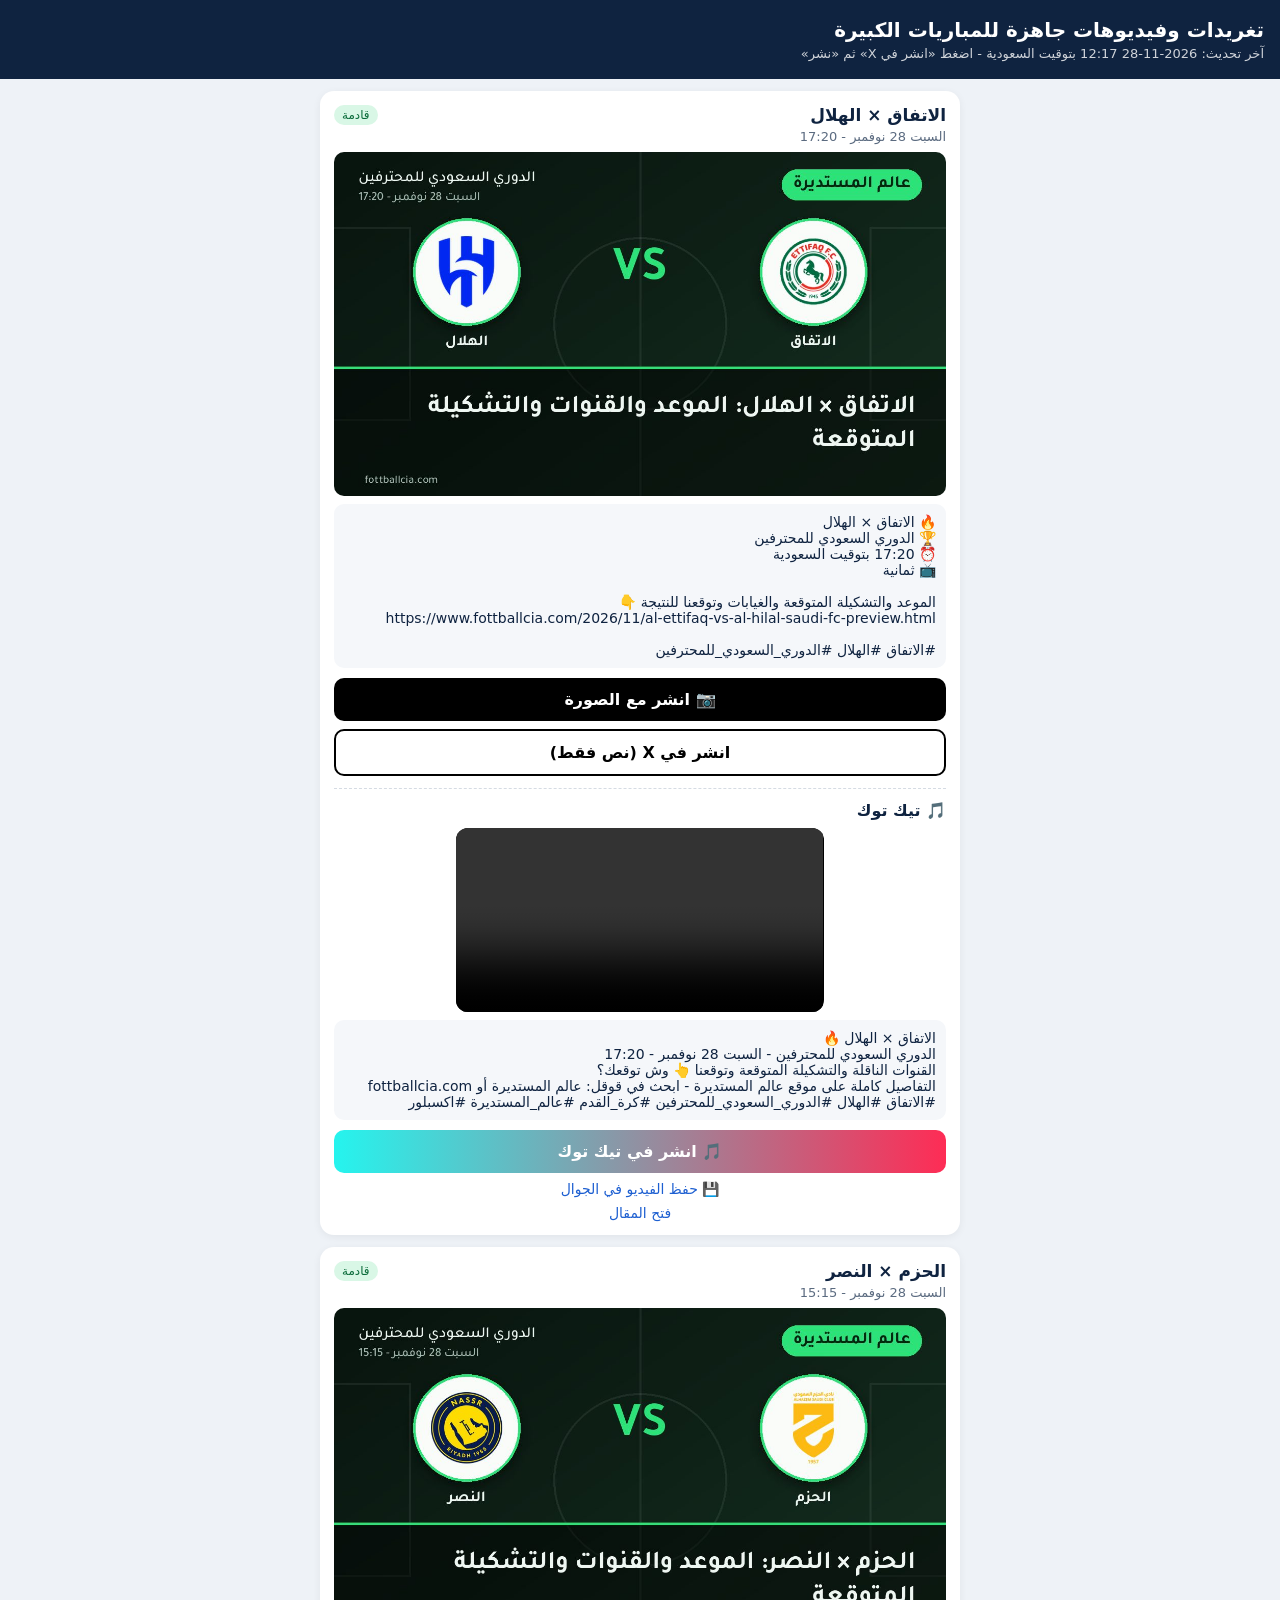
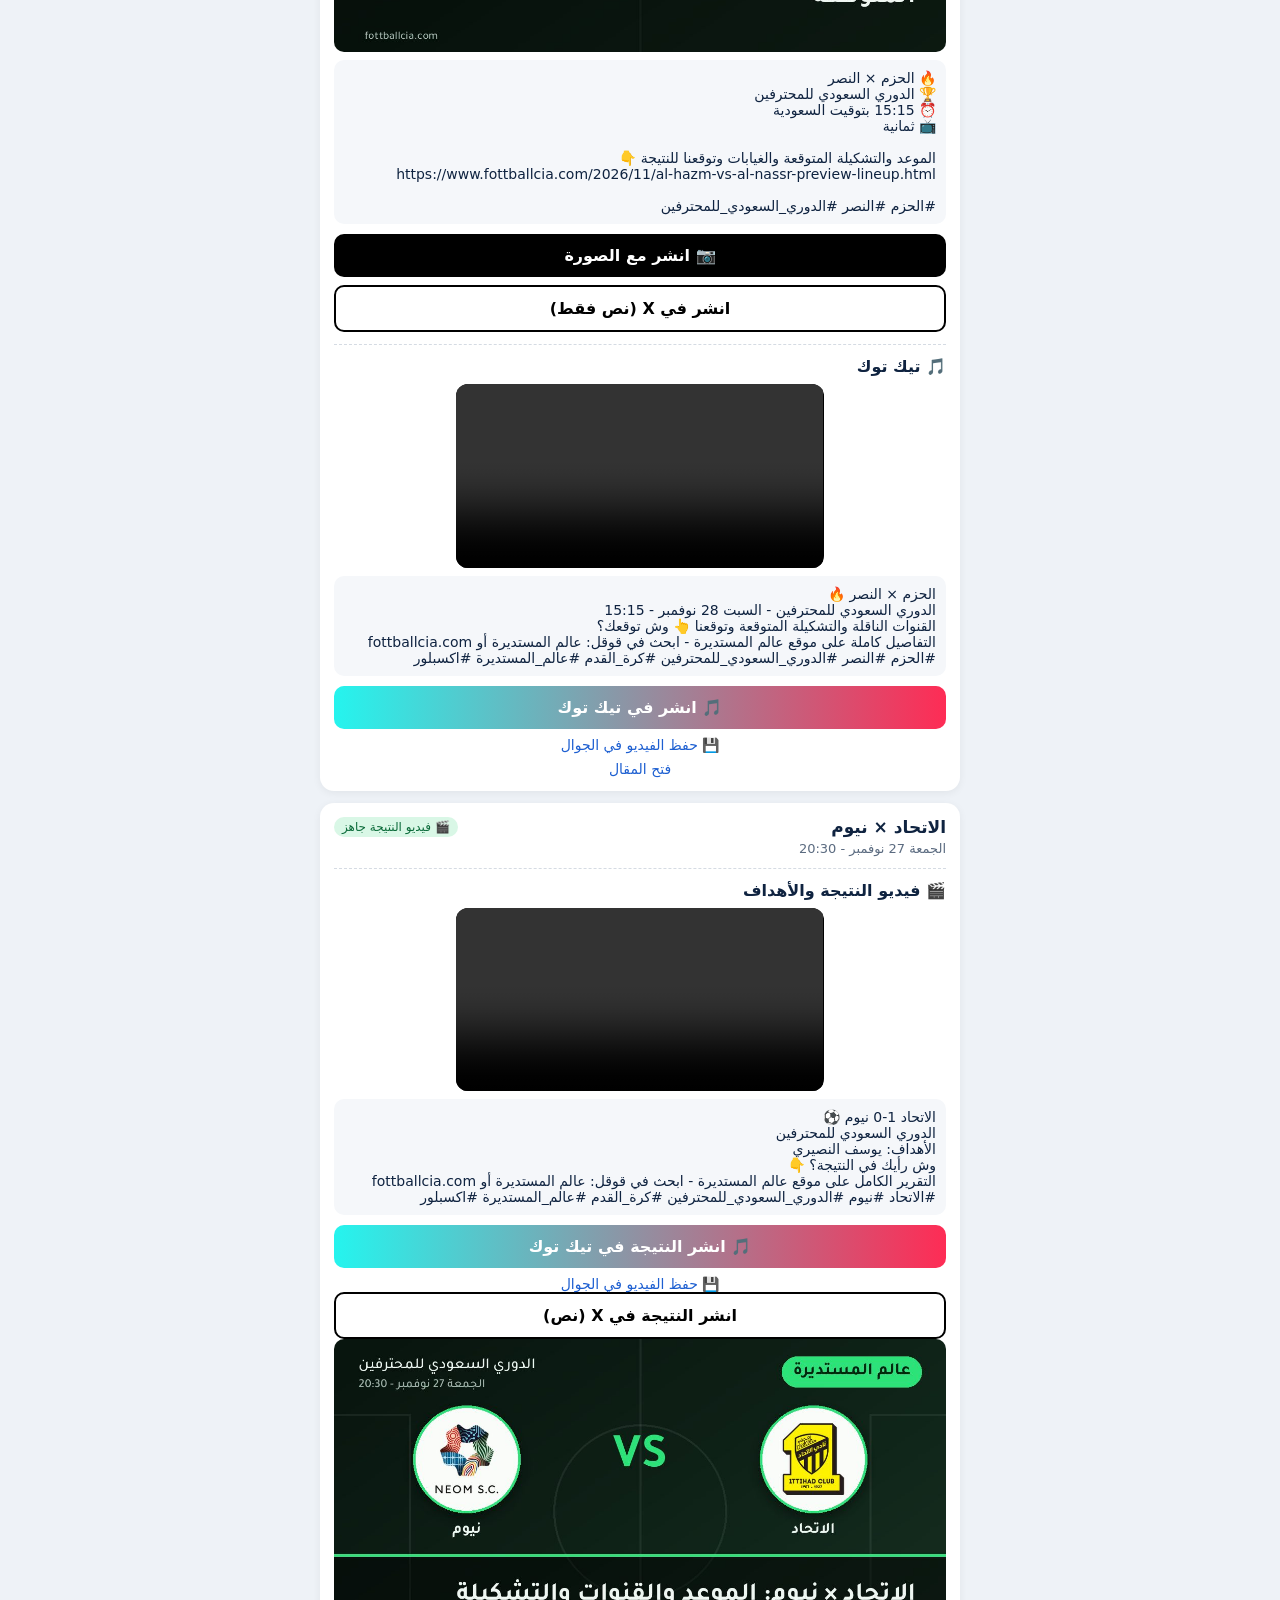
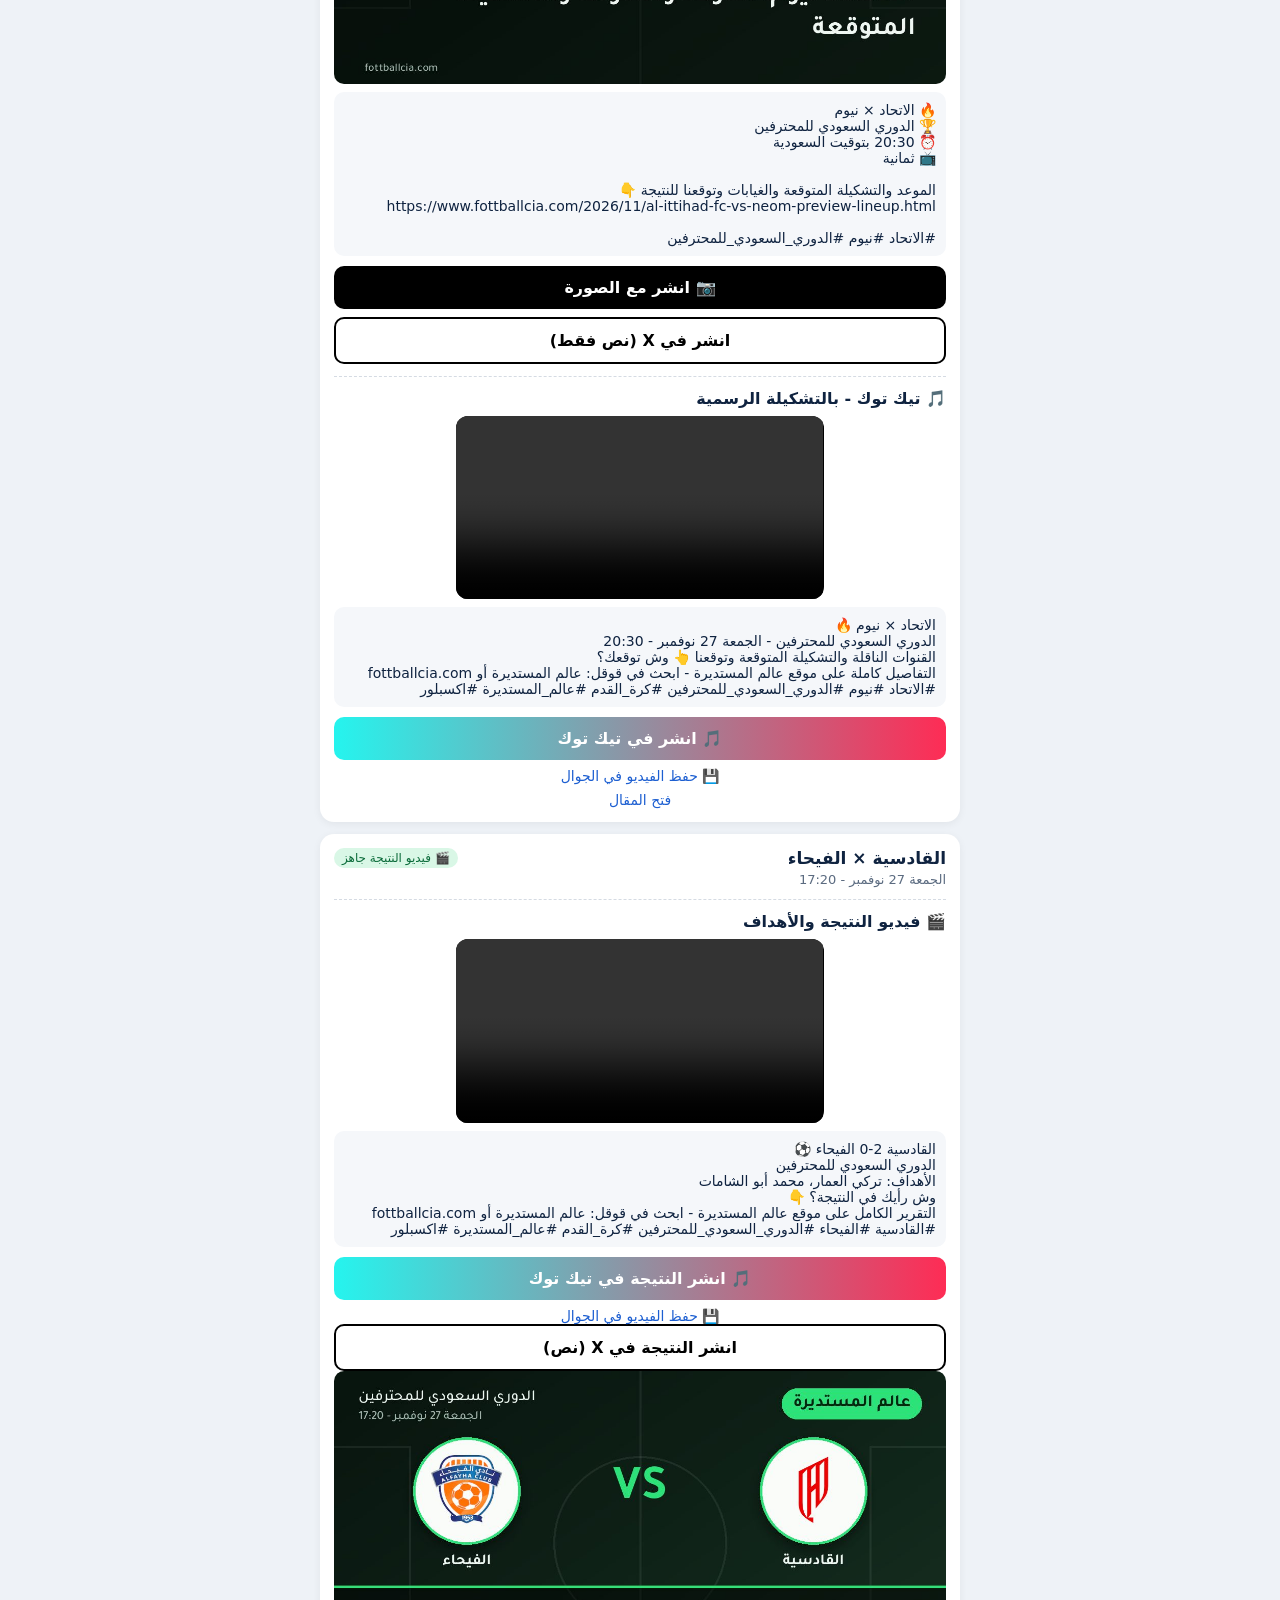
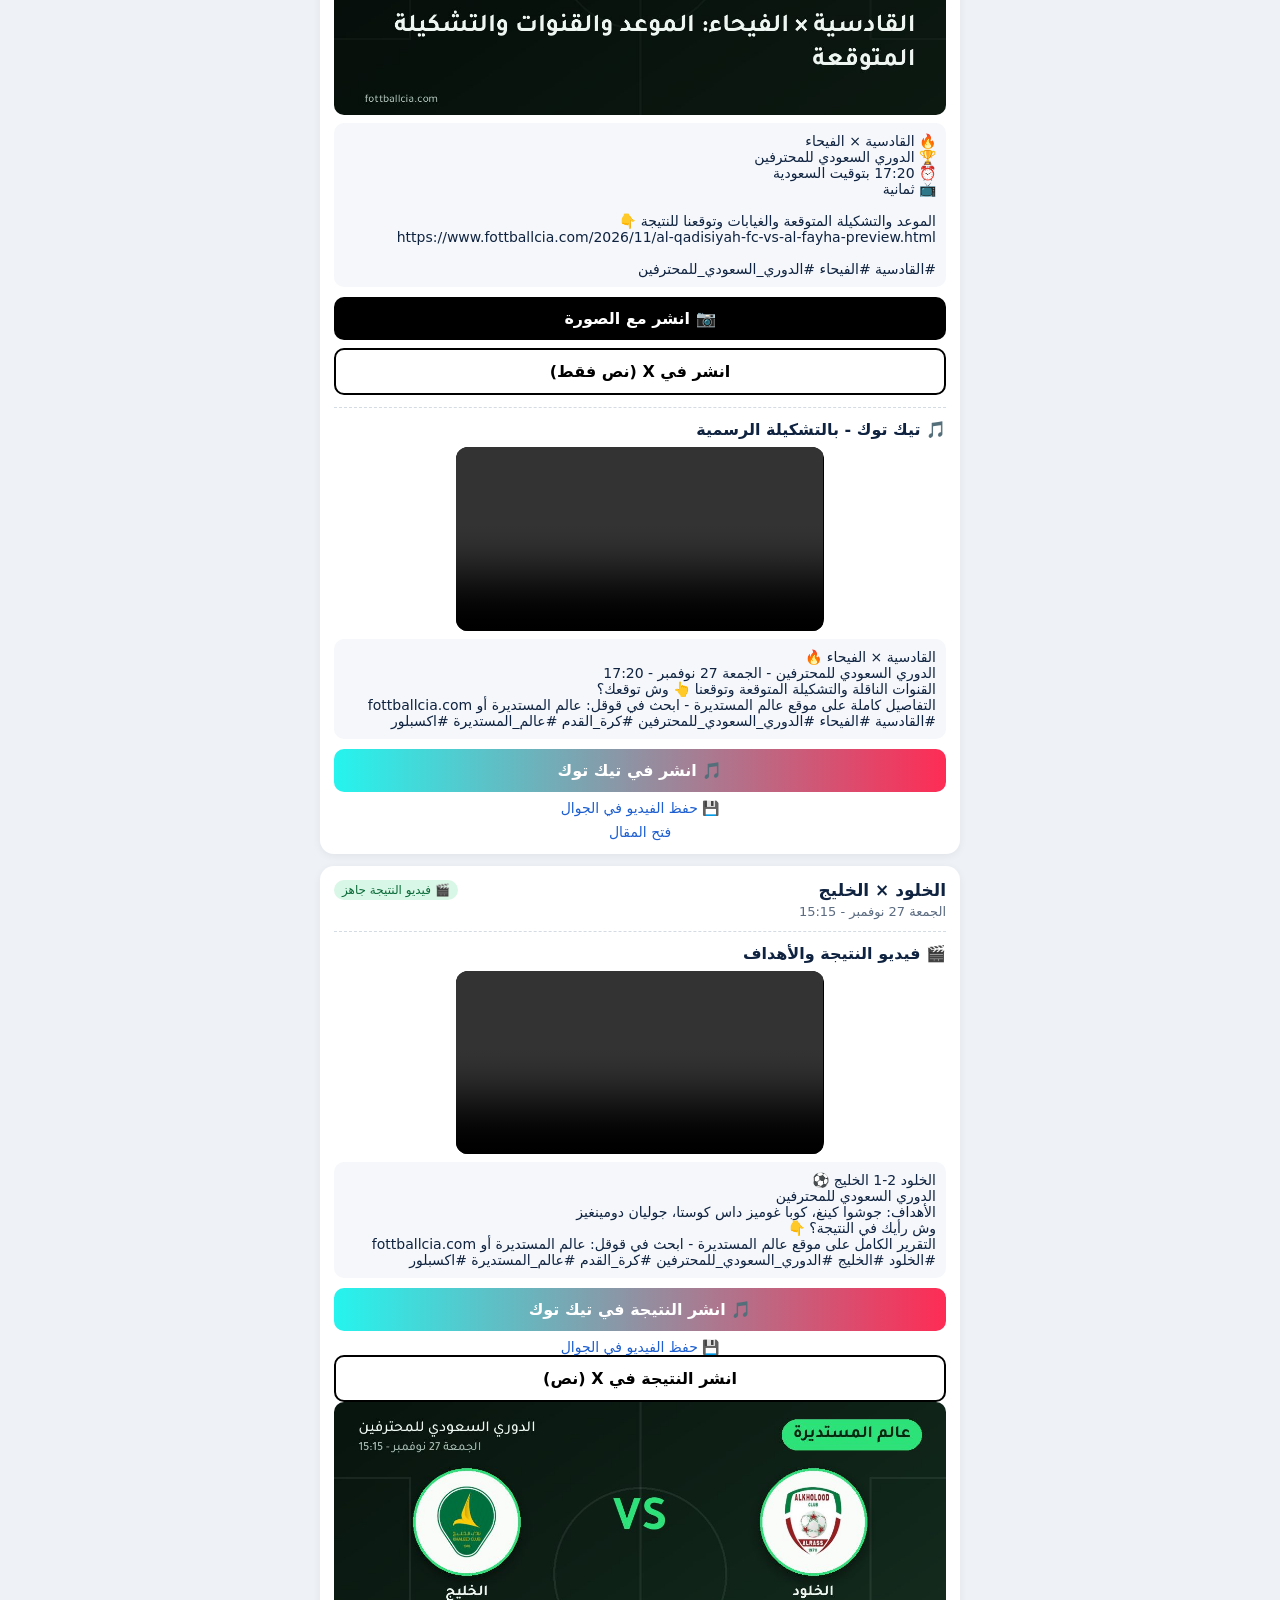
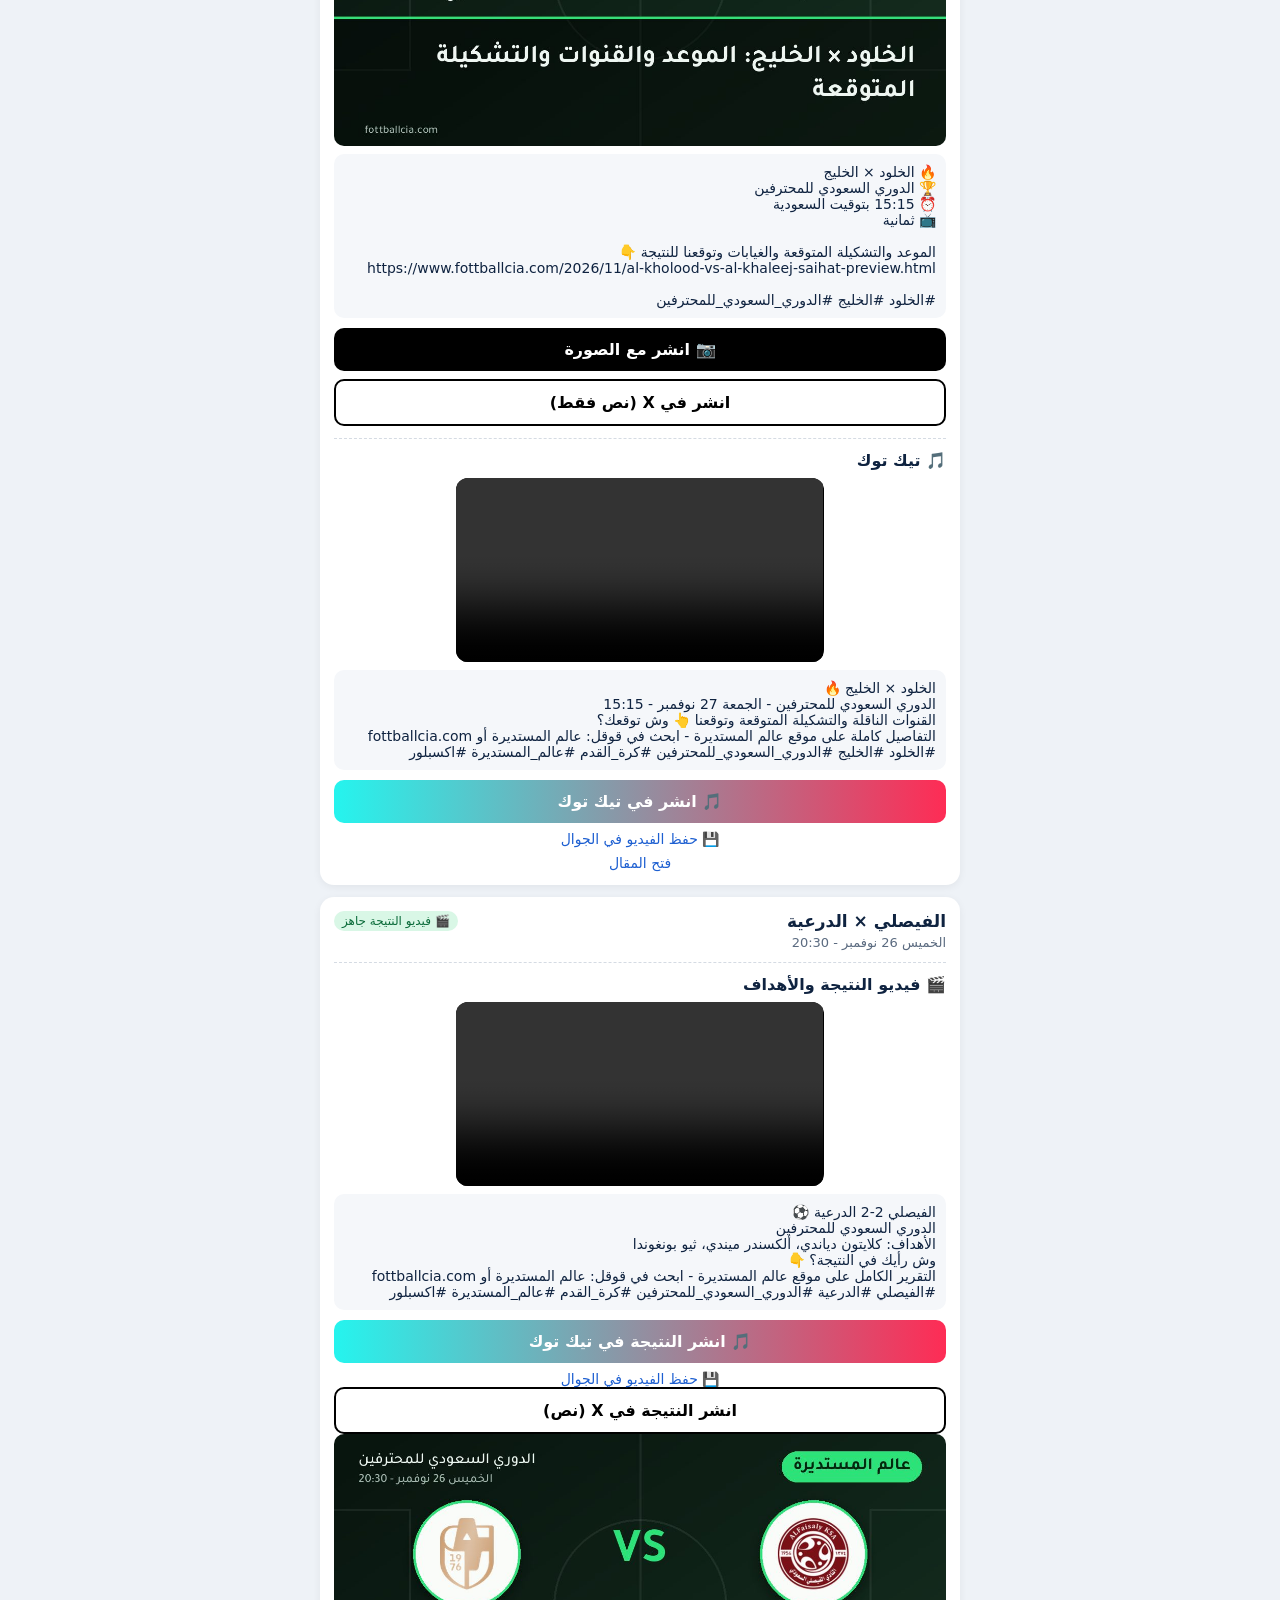
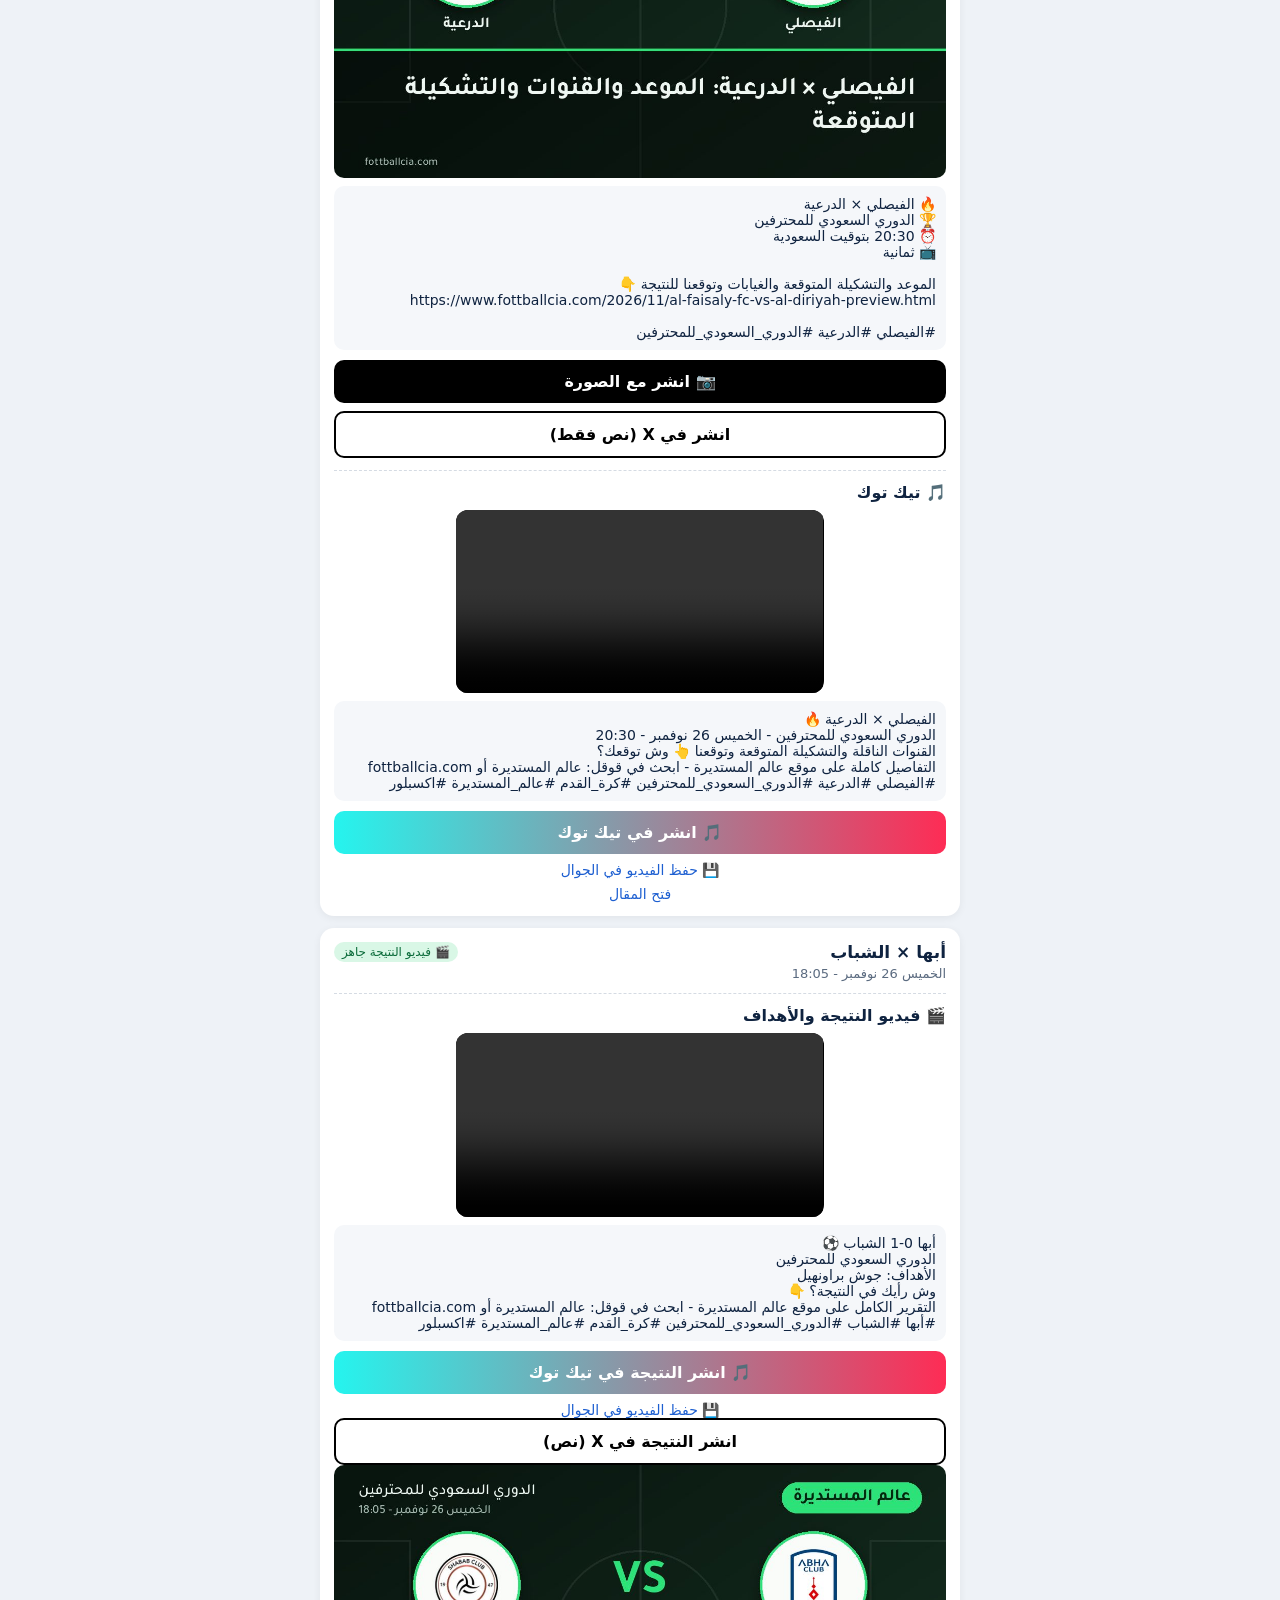
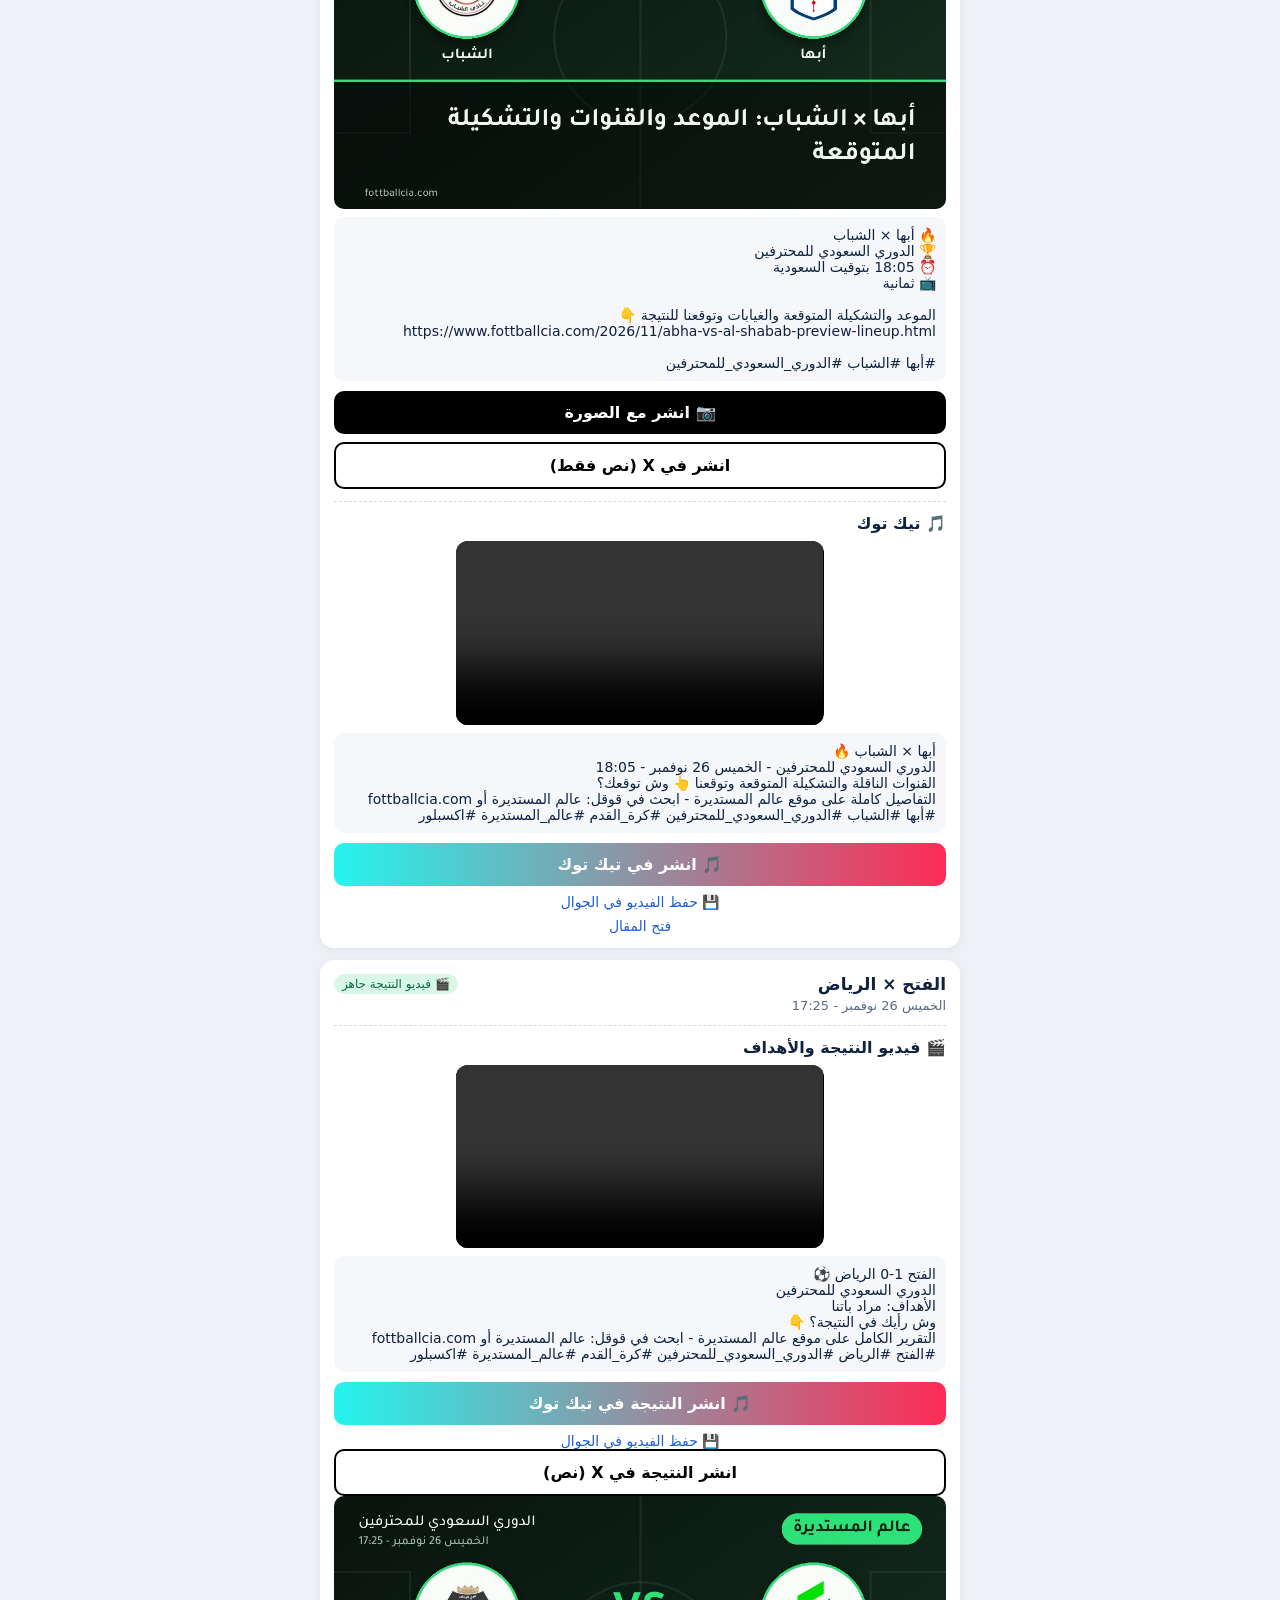
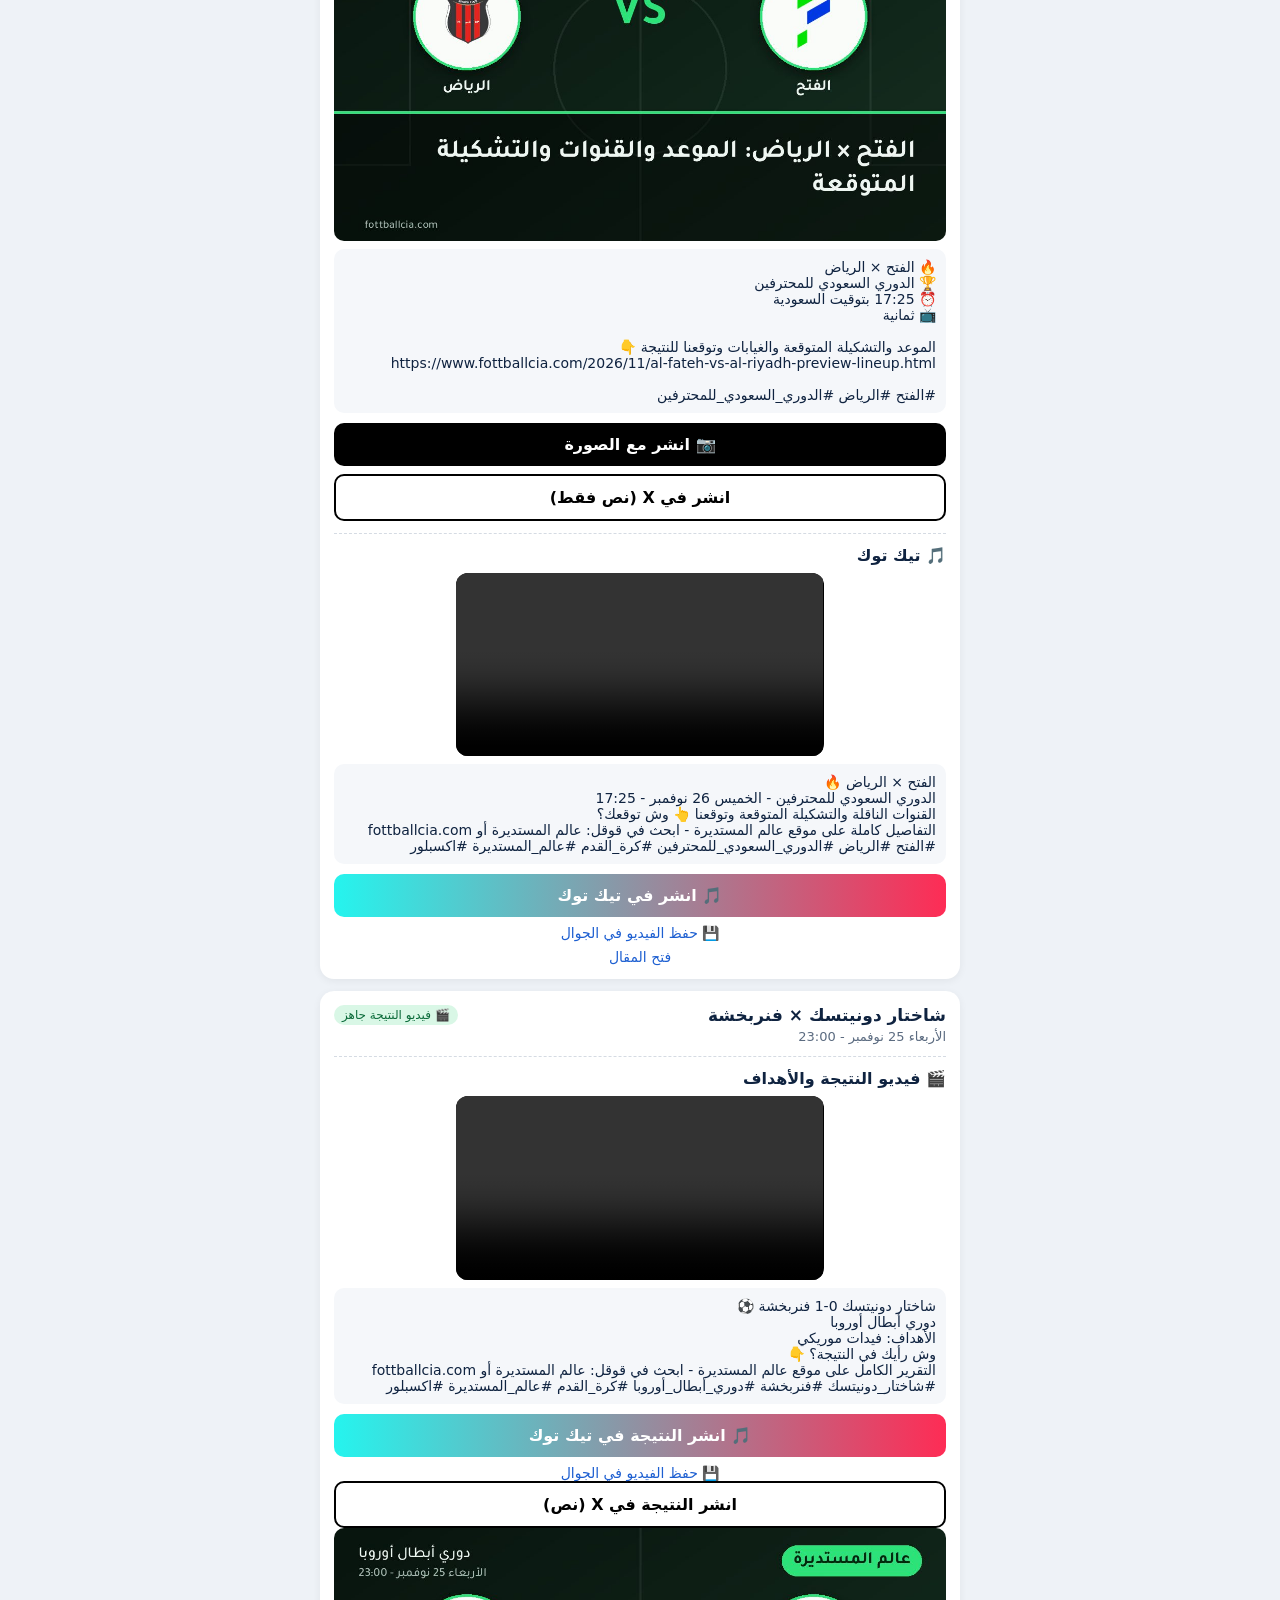
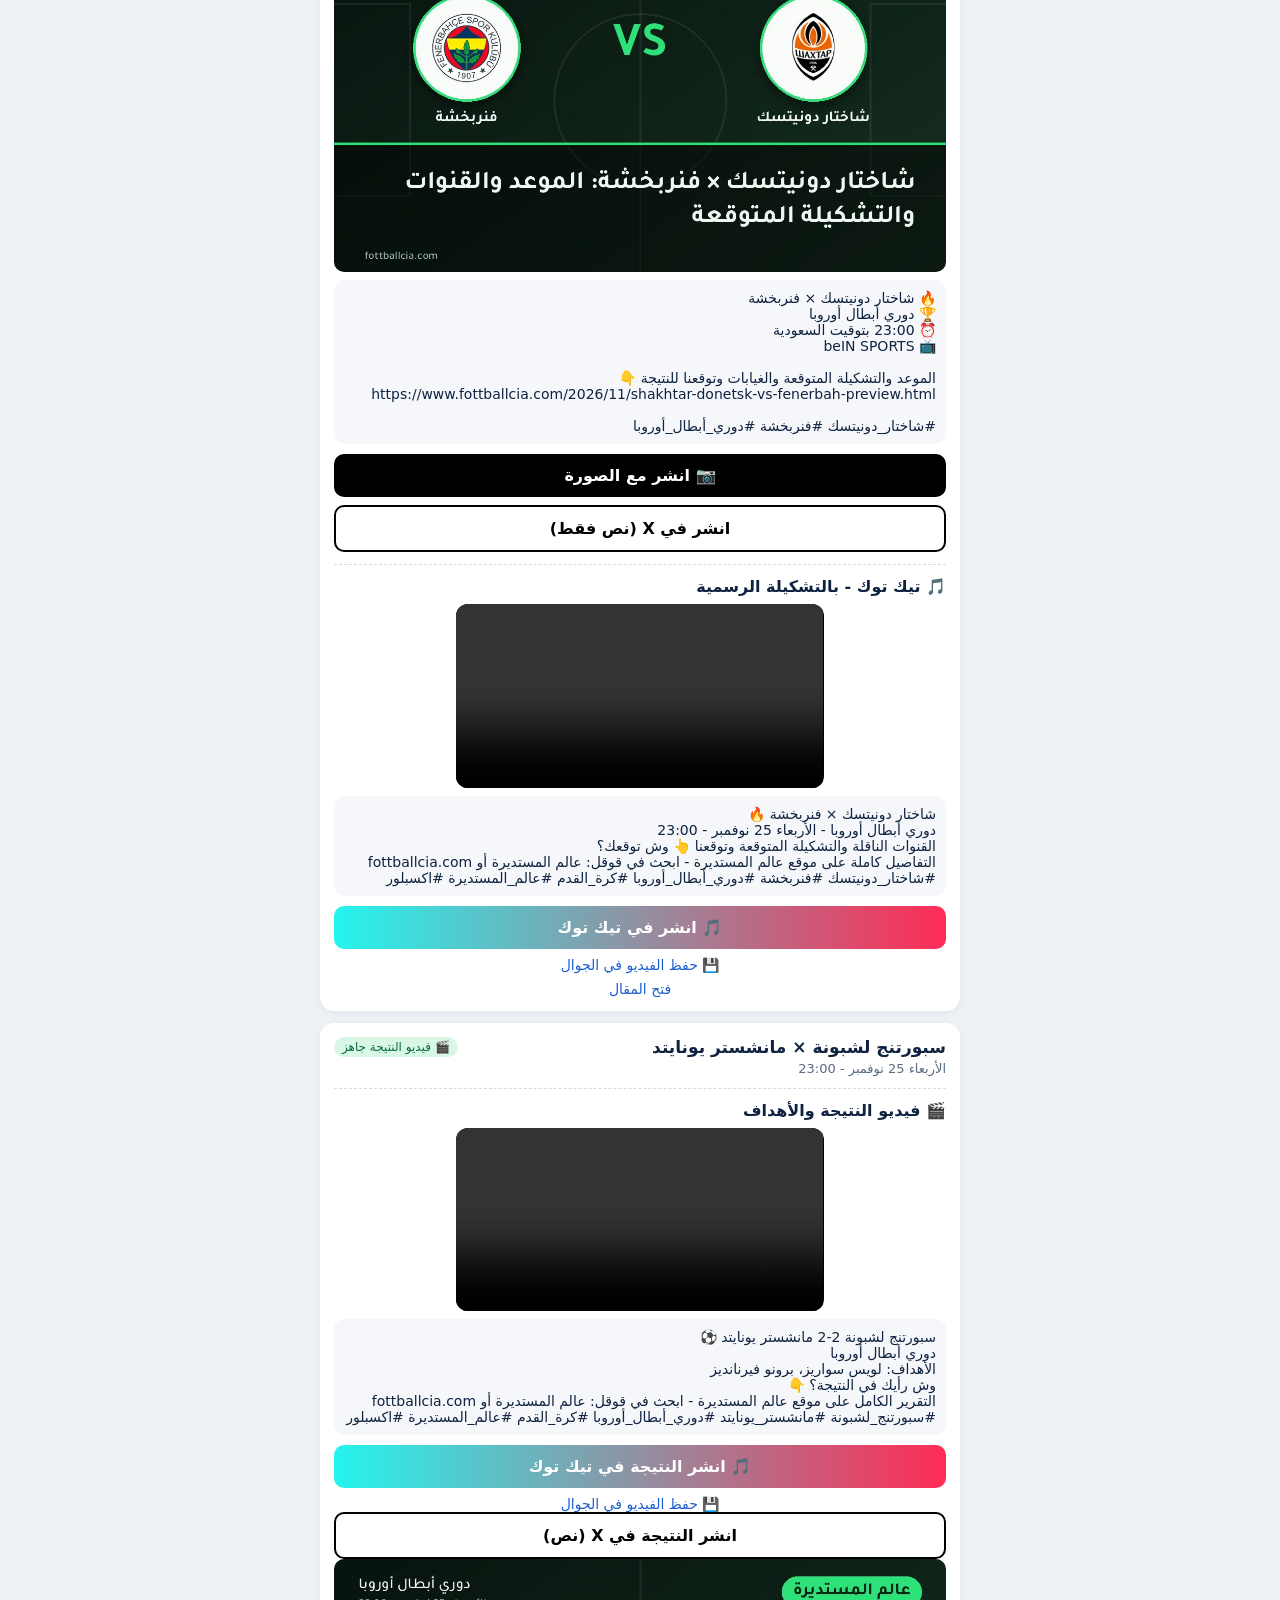
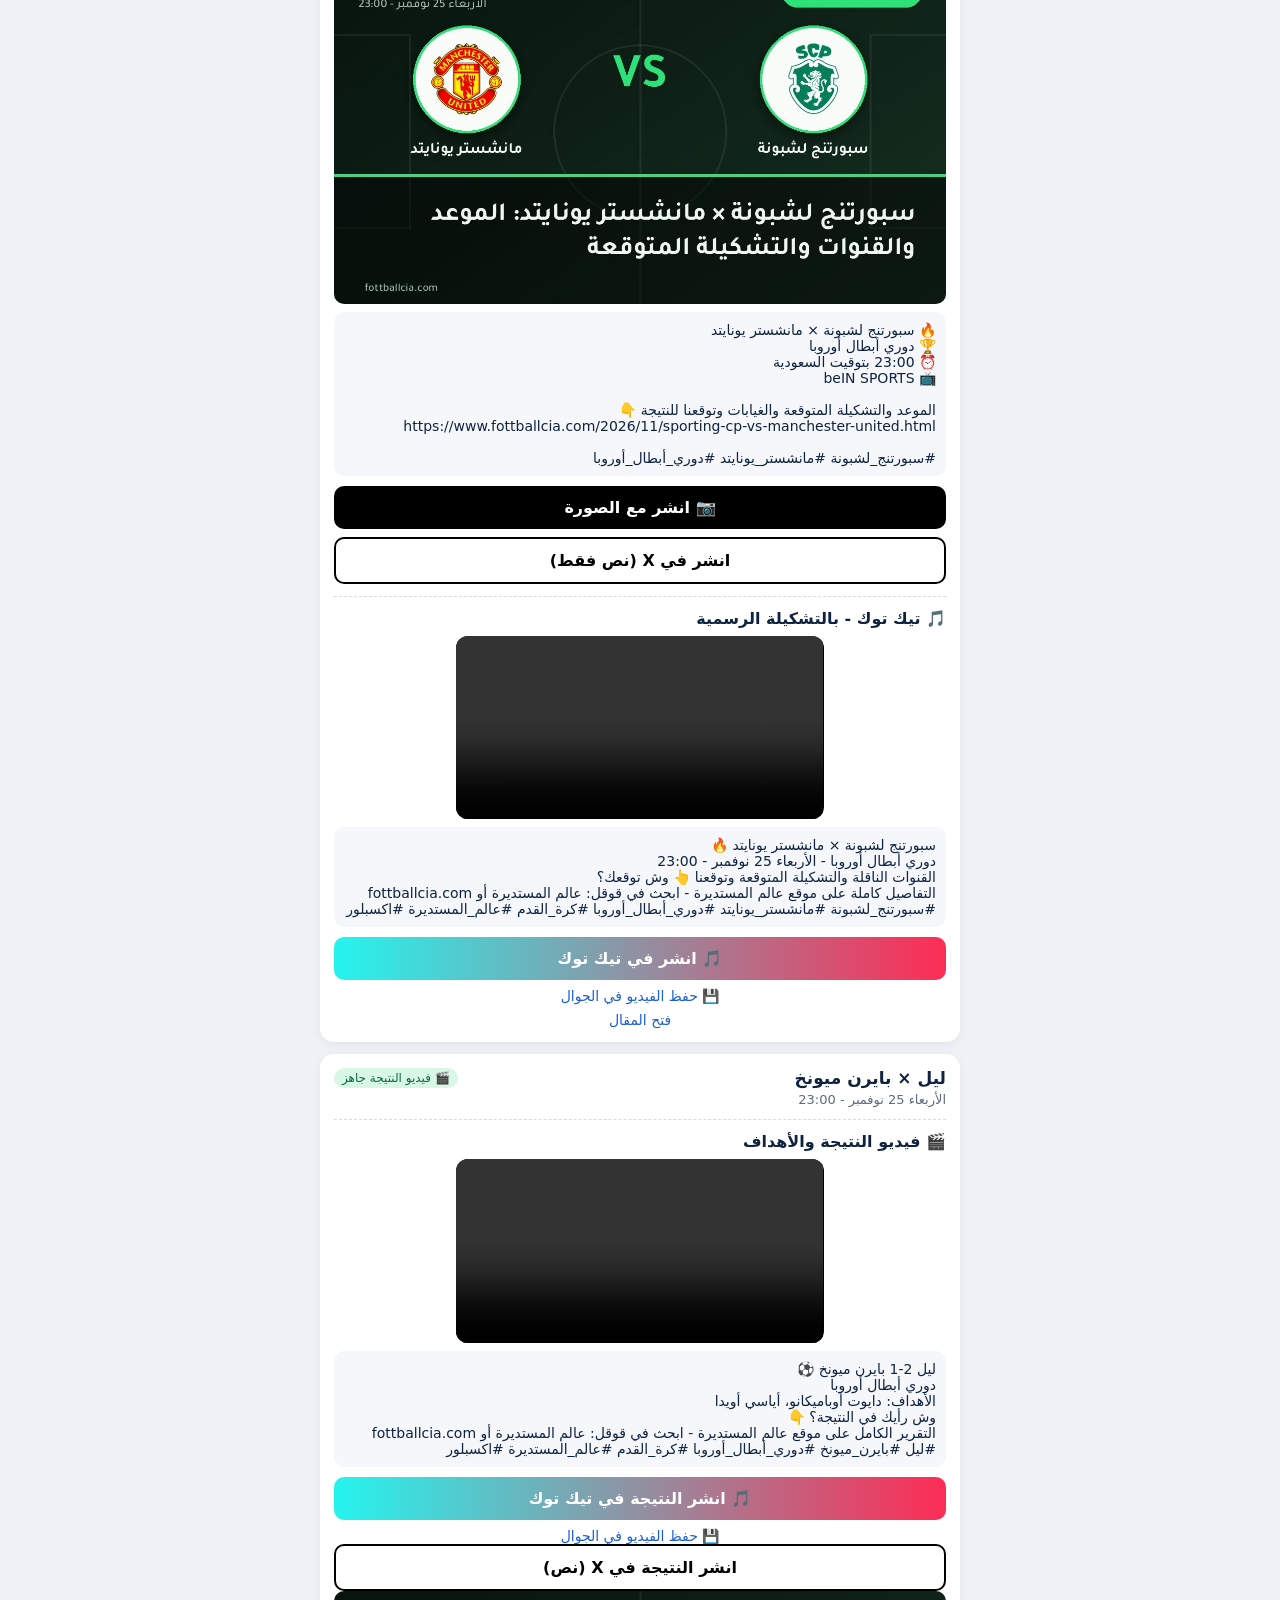
==== tweets.html @ efc696b2 "previews state + images" ====
<!doctype html><html lang='ar' dir='rtl'><head><meta charset='utf-8'><meta name='viewport' content='width=device-width,initial-scale=1'><meta name='robots' content='noindex,nofollow'><title>تغريدات جاهزة - عالم المستديرة</title><style>body{margin:0;background:#eef2f7;font-family:system-ui,-apple-system,Segoe UI,Tahoma,sans-serif;color:#0f2340}header{background:#0f2340;color:#fff;padding:18px 16px;font-size:20px;font-weight:800}header small{display:block;font-weight:400;opacity:.8;font-size:13px;margin-top:4px}.w{max-width:640px;margin:0 auto;padding:12px}.c{background:#fff;border-radius:14px;padding:14px;margin:0 0 12px;box-shadow:0 2px 8px rgba(0,0,0,.06)}.past{opacity:.55}.h{display:flex;justify-content:space-between;align-items:center;font-size:17px}.t{color:#5b6b80;font-size:13px;margin:4px 0 8px}pre{white-space:pre-wrap;font-family:inherit;background:#f5f7fa;border-radius:10px;padding:10px;font-size:14px;margin:0 0 10px;direction:rtl}.btn{display:block;text-align:center;background:#000;color:#fff;text-decoration:none;font-weight:800;padding:12px;border-radius:10px;font-size:16px}.c img{width:100%;border-radius:10px;margin:0 0 8px;display:block}button.btn{width:100%;border:0;cursor:pointer;margin-bottom:8px;font-family:inherit}.alt{background:#fff;color:#000;border:2px solid #000}#toast{position:fixed;bottom:18px;left:50%;transform:translateX(-50%);background:#0b6b3a;color:#fff;padding:10px 16px;border-radius:20px;display:none;font-size:14px}.tk{border-top:1px dashed #d5dbe3;margin-top:12px;padding-top:12px}.tkh{font-weight:800;margin-bottom:8px}.tk video{width:60%;display:block;margin:0 auto 8px;border-radius:12px;background:#000}.tkb{background:linear-gradient(90deg,#25f4ee,#fe2c55);color:#fff}.lnk{display:block;text-align:center;color:#1d5fd1;margin-top:8px;font-size:14px;text-decoration:none}.new,.old{font-size:12px;padding:3px 8px;border-radius:20px}.new{background:#d9f7e6;color:#0b6b3a}.old{background:#eee;color:#777}</style></head><body><header>تغريدات وفيديوهات جاهزة للمباريات الكبيرة<small>آخر تحديث: 2026-11-28 12:17 بتوقيت السعودية - اضغط «انشر في X» ثم «نشر»</small></header><div class='w'><div class="c"><div class="h"><b>الاتفاق × الهلال</b><span class="new">قادمة</span></div><div class="t">السبت 28 نوفمبر - 17:20</div><img src="https://nawaf737991-coder.github.io/fottballcia/img/2026/11/al-ettifaq-vs-al-hilal-saudi-fc-preview-lineup-prediction-160e7b.jpg" alt="" loading="lazy"><pre>🔥 الاتفاق × الهلال
🏆 الدوري السعودي للمحترفين
⏰ 17:20 بتوقيت السعودية
📺 ثمانية

الموعد والتشكيلة المتوقعة والغيابات وتوقعنا للنتيجة 👇
https://www.fottballcia.com/2026/11/al-ettifaq-vs-al-hilal-saudi-fc-preview.html

#الاتفاق #الهلال #الدوري_السعودي_للمحترفين</pre><button class="btn sh" data-img="https://nawaf737991-coder.github.io/fottballcia/img/2026/11/al-ettifaq-vs-al-hilal-saudi-fc-preview-lineup-prediction-160e7b.jpg" data-text="🔥 الاتفاق × الهلال
🏆 الدوري السعودي للمحترفين
⏰ 17:20 بتوقيت السعودية
📺 ثمانية

الموعد والتشكيلة المتوقعة والغيابات وتوقعنا للنتيجة 👇
https://www.fottballcia.com/2026/11/al-ettifaq-vs-al-hilal-saudi-fc-preview.html

#الاتفاق #الهلال #الدوري_السعودي_للمحترفين">📷 انشر مع الصورة</button><a class="btn alt" href="https://x.com/intent/tweet?text=%F0%9F%94%A5%20%D8%A7%D9%84%D8%A7%D8%AA%D9%81%D8%A7%D9%82%20%C3%97%20%D8%A7%D9%84%D9%87%D9%84%D8%A7%D9%84%0A%F0%9F%8F%86%20%D8%A7%D9%84%D8%AF%D9%88%D8%B1%D9%8A%20%D8%A7%D9%84%D8%B3%D8%B9%D9%88%D8%AF%D9%8A%20%D9%84%D9%84%D9%85%D8%AD%D8%AA%D8%B1%D9%81%D9%8A%D9%86%0A%E2%8F%B0%2017%3A20%20%D8%A8%D8%AA%D9%88%D9%82%D9%8A%D8%AA%20%D8%A7%D9%84%D8%B3%D8%B9%D9%88%D8%AF%D9%8A%D8%A9%0A%F0%9F%93%BA%20%D8%AB%D9%85%D8%A7%D9%86%D9%8A%D8%A9%0A%0A%D8%A7%D9%84%D9%85%D9%88%D8%B9%D8%AF%20%D9%88%D8%A7%D9%84%D8%AA%D8%B4%D9%83%D9%8A%D9%84%D8%A9%20%D8%A7%D9%84%D9%85%D8%AA%D9%88%D9%82%D8%B9%D8%A9%20%D9%88%D8%A7%D9%84%D8%BA%D9%8A%D8%A7%D8%A8%D8%A7%D8%AA%20%D9%88%D8%AA%D9%88%D9%82%D8%B9%D9%86%D8%A7%20%D9%84%D9%84%D9%86%D8%AA%D9%8A%D8%AC%D8%A9%20%F0%9F%91%87%0Ahttps%3A//www.fottballcia.com/2026/11/al-ettifaq-vs-al-hilal-saudi-fc-preview.html%0A%0A%23%D8%A7%D9%84%D8%A7%D8%AA%D9%81%D8%A7%D9%82%20%23%D8%A7%D9%84%D9%87%D9%84%D8%A7%D9%84%20%23%D8%A7%D9%84%D8%AF%D9%88%D8%B1%D9%8A_%D8%A7%D9%84%D8%B3%D8%B9%D9%88%D8%AF%D9%8A_%D9%84%D9%84%D9%85%D8%AD%D8%AA%D8%B1%D9%81%D9%8A%D9%86" target="_blank" rel="noopener">انشر في X (نص فقط)</a><div class="tk"><div class="tkh">🎵 تيك توك</div><video src="https://nawaf737991-coder.github.io/fottballcia/img/2026/11/al-ettifaq-vs-al-hilal-saudi-fc-preview-lineup-prediction-6df353-tiktok.mp4#t=0.5" controls playsinline muted preload="metadata"></video><pre>الاتفاق × الهلال 🔥
الدوري السعودي للمحترفين - السبت 28 نوفمبر - 17:20
القنوات الناقلة والتشكيلة المتوقعة وتوقعنا 👆 وش توقعك؟
التفاصيل كاملة على موقع عالم المستديرة - ابحث في قوقل: عالم المستديرة أو fottballcia.com
#الاتفاق #الهلال #الدوري_السعودي_للمحترفين #كرة_القدم #عالم_المستديرة #اكسبلور</pre><button class="btn tkb sh" data-img="https://nawaf737991-coder.github.io/fottballcia/img/2026/11/al-ettifaq-vs-al-hilal-saudi-fc-preview-lineup-prediction-6df353-tiktok.mp4" data-type="video/mp4" data-name="match.mp4" data-text="الاتفاق × الهلال 🔥
الدوري السعودي للمحترفين - السبت 28 نوفمبر - 17:20
القنوات الناقلة والتشكيلة المتوقعة وتوقعنا 👆 وش توقعك؟
التفاصيل كاملة على موقع عالم المستديرة - ابحث في قوقل: عالم المستديرة أو fottballcia.com
#الاتفاق #الهلال #الدوري_السعودي_للمحترفين #كرة_القدم #عالم_المستديرة #اكسبلور">🎵 انشر في تيك توك</button><a class="lnk" href="https://nawaf737991-coder.github.io/fottballcia/img/2026/11/al-ettifaq-vs-al-hilal-saudi-fc-preview-lineup-prediction-6df353-tiktok.mp4" download>💾 حفظ الفيديو في الجوال</a></div><a class="lnk" href="https://www.fottballcia.com/2026/11/al-ettifaq-vs-al-hilal-saudi-fc-preview.html" target="_blank" rel="noopener">فتح المقال</a></div><div class="c"><div class="h"><b>الحزم × النصر</b><span class="new">قادمة</span></div><div class="t">السبت 28 نوفمبر - 15:15</div><img src="https://nawaf737991-coder.github.io/fottballcia/img/2026/11/al-hazm-vs-al-nassr-preview-lineup-prediction-837676.jpg" alt="" loading="lazy"><pre>🔥 الحزم × النصر
🏆 الدوري السعودي للمحترفين
⏰ 15:15 بتوقيت السعودية
📺 ثمانية

الموعد والتشكيلة المتوقعة والغيابات وتوقعنا للنتيجة 👇
https://www.fottballcia.com/2026/11/al-hazm-vs-al-nassr-preview-lineup.html

#الحزم #النصر #الدوري_السعودي_للمحترفين</pre><button class="btn sh" data-img="https://nawaf737991-coder.github.io/fottballcia/img/2026/11/al-hazm-vs-al-nassr-preview-lineup-prediction-837676.jpg" data-text="🔥 الحزم × النصر
🏆 الدوري السعودي للمحترفين
⏰ 15:15 بتوقيت السعودية
📺 ثمانية

الموعد والتشكيلة المتوقعة والغيابات وتوقعنا للنتيجة 👇
https://www.fottballcia.com/2026/11/al-hazm-vs-al-nassr-preview-lineup.html

#الحزم #النصر #الدوري_السعودي_للمحترفين">📷 انشر مع الصورة</button><a class="btn alt" href="https://x.com/intent/tweet?text=%F0%9F%94%A5%20%D8%A7%D9%84%D8%AD%D8%B2%D9%85%20%C3%97%20%D8%A7%D9%84%D9%86%D8%B5%D8%B1%0A%F0%9F%8F%86%20%D8%A7%D9%84%D8%AF%D9%88%D8%B1%D9%8A%20%D8%A7%D9%84%D8%B3%D8%B9%D9%88%D8%AF%D9%8A%20%D9%84%D9%84%D9%85%D8%AD%D8%AA%D8%B1%D9%81%D9%8A%D9%86%0A%E2%8F%B0%2015%3A15%20%D8%A8%D8%AA%D9%88%D9%82%D9%8A%D8%AA%20%D8%A7%D9%84%D8%B3%D8%B9%D9%88%D8%AF%D9%8A%D8%A9%0A%F0%9F%93%BA%20%D8%AB%D9%85%D8%A7%D9%86%D9%8A%D8%A9%0A%0A%D8%A7%D9%84%D9%85%D9%88%D8%B9%D8%AF%20%D9%88%D8%A7%D9%84%D8%AA%D8%B4%D9%83%D9%8A%D9%84%D8%A9%20%D8%A7%D9%84%D9%85%D8%AA%D9%88%D9%82%D8%B9%D8%A9%20%D9%88%D8%A7%D9%84%D8%BA%D9%8A%D8%A7%D8%A8%D8%A7%D8%AA%20%D9%88%D8%AA%D9%88%D9%82%D8%B9%D9%86%D8%A7%20%D9%84%D9%84%D9%86%D8%AA%D9%8A%D8%AC%D8%A9%20%F0%9F%91%87%0Ahttps%3A//www.fottballcia.com/2026/11/al-hazm-vs-al-nassr-preview-lineup.html%0A%0A%23%D8%A7%D9%84%D8%AD%D8%B2%D9%85%20%23%D8%A7%D9%84%D9%86%D8%B5%D8%B1%20%23%D8%A7%D9%84%D8%AF%D9%88%D8%B1%D9%8A_%D8%A7%D9%84%D8%B3%D8%B9%D9%88%D8%AF%D9%8A_%D9%84%D9%84%D9%85%D8%AD%D8%AA%D8%B1%D9%81%D9%8A%D9%86" target="_blank" rel="noopener">انشر في X (نص فقط)</a><div class="tk"><div class="tkh">🎵 تيك توك</div><video src="https://nawaf737991-coder.github.io/fottballcia/img/2026/11/al-hazm-vs-al-nassr-preview-lineup-prediction-31bf8f-tiktok.mp4#t=0.5" controls playsinline muted preload="metadata"></video><pre>الحزم × النصر 🔥
الدوري السعودي للمحترفين - السبت 28 نوفمبر - 15:15
القنوات الناقلة والتشكيلة المتوقعة وتوقعنا 👆 وش توقعك؟
التفاصيل كاملة على موقع عالم المستديرة - ابحث في قوقل: عالم المستديرة أو fottballcia.com
#الحزم #النصر #الدوري_السعودي_للمحترفين #كرة_القدم #عالم_المستديرة #اكسبلور</pre><button class="btn tkb sh" data-img="https://nawaf737991-coder.github.io/fottballcia/img/2026/11/al-hazm-vs-al-nassr-preview-lineup-prediction-31bf8f-tiktok.mp4" data-type="video/mp4" data-name="match.mp4" data-text="الحزم × النصر 🔥
الدوري السعودي للمحترفين - السبت 28 نوفمبر - 15:15
القنوات الناقلة والتشكيلة المتوقعة وتوقعنا 👆 وش توقعك؟
التفاصيل كاملة على موقع عالم المستديرة - ابحث في قوقل: عالم المستديرة أو fottballcia.com
#الحزم #النصر #الدوري_السعودي_للمحترفين #كرة_القدم #عالم_المستديرة #اكسبلور">🎵 انشر في تيك توك</button><a class="lnk" href="https://nawaf737991-coder.github.io/fottballcia/img/2026/11/al-hazm-vs-al-nassr-preview-lineup-prediction-31bf8f-tiktok.mp4" download>💾 حفظ الفيديو في الجوال</a></div><a class="lnk" href="https://www.fottballcia.com/2026/11/al-hazm-vs-al-nassr-preview-lineup.html" target="_blank" rel="noopener">فتح المقال</a></div><div class="c"><div class="h"><b>الاتحاد × نيوم</b><span class="new">🎬 فيديو النتيجة جاهز</span></div><div class="t">الجمعة 27 نوفمبر - 20:30</div><div class="tk rs"><div class="tkh">🎬 فيديو النتيجة والأهداف</div><video src="https://nawaf737991-coder.github.io/fottballcia/img/2026/11/al-ittihad-fc-vs-neom-preview-lineup-e74186-result-tiktok.mp4#t=0.5" controls playsinline muted preload="metadata"></video><pre>الاتحاد 1-0 نيوم ⚽
الدوري السعودي للمحترفين
الأهداف: يوسف النصيري
وش رأيك في النتيجة؟ 👇
التقرير الكامل على موقع عالم المستديرة - ابحث في قوقل: عالم المستديرة أو fottballcia.com
#الاتحاد #نيوم #الدوري_السعودي_للمحترفين #كرة_القدم #عالم_المستديرة #اكسبلور</pre><button class="btn tkb sh" data-img="https://nawaf737991-coder.github.io/fottballcia/img/2026/11/al-ittihad-fc-vs-neom-preview-lineup-e74186-result-tiktok.mp4" data-type="video/mp4" data-name="result.mp4" data-text="الاتحاد 1-0 نيوم ⚽
الدوري السعودي للمحترفين
الأهداف: يوسف النصيري
وش رأيك في النتيجة؟ 👇
التقرير الكامل على موقع عالم المستديرة - ابحث في قوقل: عالم المستديرة أو fottballcia.com
#الاتحاد #نيوم #الدوري_السعودي_للمحترفين #كرة_القدم #عالم_المستديرة #اكسبلور">🎵 انشر النتيجة في تيك توك</button><a class="lnk" href="https://nawaf737991-coder.github.io/fottballcia/img/2026/11/al-ittihad-fc-vs-neom-preview-lineup-e74186-result-tiktok.mp4" download>💾 حفظ الفيديو في الجوال</a><a class="btn alt" href="https://x.com/intent/tweet?text=%D8%A7%D9%84%D8%A7%D8%AA%D8%AD%D8%A7%D8%AF%201-0%20%D9%86%D9%8A%D9%88%D9%85%20%E2%9A%BD%0Ahttps%3A//www.fottballcia.com/2026/11/al-ittihad-fc-vs-neom-preview-lineup.html" target="_blank" rel="noopener">انشر النتيجة في X (نص)</a></div><img src="https://nawaf737991-coder.github.io/fottballcia/img/2026/11/al-ittihad-fc-vs-neom-preview-lineup-prediction-c915a8.jpg" alt="" loading="lazy"><pre>🔥 الاتحاد × نيوم
🏆 الدوري السعودي للمحترفين
⏰ 20:30 بتوقيت السعودية
📺 ثمانية

الموعد والتشكيلة المتوقعة والغيابات وتوقعنا للنتيجة 👇
https://www.fottballcia.com/2026/11/al-ittihad-fc-vs-neom-preview-lineup.html

#الاتحاد #نيوم #الدوري_السعودي_للمحترفين</pre><button class="btn sh" data-img="https://nawaf737991-coder.github.io/fottballcia/img/2026/11/al-ittihad-fc-vs-neom-preview-lineup-prediction-c915a8.jpg" data-text="🔥 الاتحاد × نيوم
🏆 الدوري السعودي للمحترفين
⏰ 20:30 بتوقيت السعودية
📺 ثمانية

الموعد والتشكيلة المتوقعة والغيابات وتوقعنا للنتيجة 👇
https://www.fottballcia.com/2026/11/al-ittihad-fc-vs-neom-preview-lineup.html

#الاتحاد #نيوم #الدوري_السعودي_للمحترفين">📷 انشر مع الصورة</button><a class="btn alt" href="https://x.com/intent/tweet?text=%F0%9F%94%A5%20%D8%A7%D9%84%D8%A7%D8%AA%D8%AD%D8%A7%D8%AF%20%C3%97%20%D9%86%D9%8A%D9%88%D9%85%0A%F0%9F%8F%86%20%D8%A7%D9%84%D8%AF%D9%88%D8%B1%D9%8A%20%D8%A7%D9%84%D8%B3%D8%B9%D9%88%D8%AF%D9%8A%20%D9%84%D9%84%D9%85%D8%AD%D8%AA%D8%B1%D9%81%D9%8A%D9%86%0A%E2%8F%B0%2020%3A30%20%D8%A8%D8%AA%D9%88%D9%82%D9%8A%D8%AA%20%D8%A7%D9%84%D8%B3%D8%B9%D9%88%D8%AF%D9%8A%D8%A9%0A%F0%9F%93%BA%20%D8%AB%D9%85%D8%A7%D9%86%D9%8A%D8%A9%0A%0A%D8%A7%D9%84%D9%85%D9%88%D8%B9%D8%AF%20%D9%88%D8%A7%D9%84%D8%AA%D8%B4%D9%83%D9%8A%D9%84%D8%A9%20%D8%A7%D9%84%D9%85%D8%AA%D9%88%D9%82%D8%B9%D8%A9%20%D9%88%D8%A7%D9%84%D8%BA%D9%8A%D8%A7%D8%A8%D8%A7%D8%AA%20%D9%88%D8%AA%D9%88%D9%82%D8%B9%D9%86%D8%A7%20%D9%84%D9%84%D9%86%D8%AA%D9%8A%D8%AC%D8%A9%20%F0%9F%91%87%0Ahttps%3A//www.fottballcia.com/2026/11/al-ittihad-fc-vs-neom-preview-lineup.html%0A%0A%23%D8%A7%D9%84%D8%A7%D8%AA%D8%AD%D8%A7%D8%AF%20%23%D9%86%D9%8A%D9%88%D9%85%20%23%D8%A7%D9%84%D8%AF%D9%88%D8%B1%D9%8A_%D8%A7%D9%84%D8%B3%D8%B9%D9%88%D8%AF%D9%8A_%D9%84%D9%84%D9%85%D8%AD%D8%AA%D8%B1%D9%81%D9%8A%D9%86" target="_blank" rel="noopener">انشر في X (نص فقط)</a><div class="tk"><div class="tkh">🎵 تيك توك - بالتشكيلة الرسمية</div><video src="https://nawaf737991-coder.github.io/fottballcia/img/2026/11/al-ittihad-fc-vs-neom-preview-lineup-c2ad5b-tiktok.mp4#t=0.5" controls playsinline muted preload="metadata"></video><pre>الاتحاد × نيوم 🔥
الدوري السعودي للمحترفين - الجمعة 27 نوفمبر - 20:30
القنوات الناقلة والتشكيلة المتوقعة وتوقعنا 👆 وش توقعك؟
التفاصيل كاملة على موقع عالم المستديرة - ابحث في قوقل: عالم المستديرة أو fottballcia.com
#الاتحاد #نيوم #الدوري_السعودي_للمحترفين #كرة_القدم #عالم_المستديرة #اكسبلور</pre><button class="btn tkb sh" data-img="https://nawaf737991-coder.github.io/fottballcia/img/2026/11/al-ittihad-fc-vs-neom-preview-lineup-c2ad5b-tiktok.mp4" data-type="video/mp4" data-name="match.mp4" data-text="الاتحاد × نيوم 🔥
الدوري السعودي للمحترفين - الجمعة 27 نوفمبر - 20:30
القنوات الناقلة والتشكيلة المتوقعة وتوقعنا 👆 وش توقعك؟
التفاصيل كاملة على موقع عالم المستديرة - ابحث في قوقل: عالم المستديرة أو fottballcia.com
#الاتحاد #نيوم #الدوري_السعودي_للمحترفين #كرة_القدم #عالم_المستديرة #اكسبلور">🎵 انشر في تيك توك</button><a class="lnk" href="https://nawaf737991-coder.github.io/fottballcia/img/2026/11/al-ittihad-fc-vs-neom-preview-lineup-c2ad5b-tiktok.mp4" download>💾 حفظ الفيديو في الجوال</a></div><a class="lnk" href="https://www.fottballcia.com/2026/11/al-ittihad-fc-vs-neom-preview-lineup.html" target="_blank" rel="noopener">فتح المقال</a></div><div class="c"><div class="h"><b>القادسية × الفيحاء</b><span class="new">🎬 فيديو النتيجة جاهز</span></div><div class="t">الجمعة 27 نوفمبر - 17:20</div><div class="tk rs"><div class="tkh">🎬 فيديو النتيجة والأهداف</div><video src="https://nawaf737991-coder.github.io/fottballcia/img/2026/11/al-qadisiyah-fc-vs-al-fayha-preview-acd76c-result-tiktok.mp4#t=0.5" controls playsinline muted preload="metadata"></video><pre>القادسية 2-0 الفيحاء ⚽
الدوري السعودي للمحترفين
الأهداف: تركي العمار، محمد أبو الشامات
وش رأيك في النتيجة؟ 👇
التقرير الكامل على موقع عالم المستديرة - ابحث في قوقل: عالم المستديرة أو fottballcia.com
#القادسية #الفيحاء #الدوري_السعودي_للمحترفين #كرة_القدم #عالم_المستديرة #اكسبلور</pre><button class="btn tkb sh" data-img="https://nawaf737991-coder.github.io/fottballcia/img/2026/11/al-qadisiyah-fc-vs-al-fayha-preview-acd76c-result-tiktok.mp4" data-type="video/mp4" data-name="result.mp4" data-text="القادسية 2-0 الفيحاء ⚽
الدوري السعودي للمحترفين
الأهداف: تركي العمار، محمد أبو الشامات
وش رأيك في النتيجة؟ 👇
التقرير الكامل على موقع عالم المستديرة - ابحث في قوقل: عالم المستديرة أو fottballcia.com
#القادسية #الفيحاء #الدوري_السعودي_للمحترفين #كرة_القدم #عالم_المستديرة #اكسبلور">🎵 انشر النتيجة في تيك توك</button><a class="lnk" href="https://nawaf737991-coder.github.io/fottballcia/img/2026/11/al-qadisiyah-fc-vs-al-fayha-preview-acd76c-result-tiktok.mp4" download>💾 حفظ الفيديو في الجوال</a><a class="btn alt" href="https://x.com/intent/tweet?text=%D8%A7%D9%84%D9%82%D8%A7%D8%AF%D8%B3%D9%8A%D8%A9%202-0%20%D8%A7%D9%84%D9%81%D9%8A%D8%AD%D8%A7%D8%A1%20%E2%9A%BD%0Ahttps%3A//www.fottballcia.com/2026/11/al-qadisiyah-fc-vs-al-fayha-preview.html" target="_blank" rel="noopener">انشر النتيجة في X (نص)</a></div><img src="https://nawaf737991-coder.github.io/fottballcia/img/2026/11/al-qadisiyah-fc-vs-al-fayha-preview-lineup-prediction-463ee3.jpg" alt="" loading="lazy"><pre>🔥 القادسية × الفيحاء
🏆 الدوري السعودي للمحترفين
⏰ 17:20 بتوقيت السعودية
📺 ثمانية

الموعد والتشكيلة المتوقعة والغيابات وتوقعنا للنتيجة 👇
https://www.fottballcia.com/2026/11/al-qadisiyah-fc-vs-al-fayha-preview.html

#القادسية #الفيحاء #الدوري_السعودي_للمحترفين</pre><button class="btn sh" data-img="https://nawaf737991-coder.github.io/fottballcia/img/2026/11/al-qadisiyah-fc-vs-al-fayha-preview-lineup-prediction-463ee3.jpg" data-text="🔥 القادسية × الفيحاء
🏆 الدوري السعودي للمحترفين
⏰ 17:20 بتوقيت السعودية
📺 ثمانية

الموعد والتشكيلة المتوقعة والغيابات وتوقعنا للنتيجة 👇
https://www.fottballcia.com/2026/11/al-qadisiyah-fc-vs-al-fayha-preview.html

#القادسية #الفيحاء #الدوري_السعودي_للمحترفين">📷 انشر مع الصورة</button><a class="btn alt" href="https://x.com/intent/tweet?text=%F0%9F%94%A5%20%D8%A7%D9%84%D9%82%D8%A7%D8%AF%D8%B3%D9%8A%D8%A9%20%C3%97%20%D8%A7%D9%84%D9%81%D9%8A%D8%AD%D8%A7%D8%A1%0A%F0%9F%8F%86%20%D8%A7%D9%84%D8%AF%D9%88%D8%B1%D9%8A%20%D8%A7%D9%84%D8%B3%D8%B9%D9%88%D8%AF%D9%8A%20%D9%84%D9%84%D9%85%D8%AD%D8%AA%D8%B1%D9%81%D9%8A%D9%86%0A%E2%8F%B0%2017%3A20%20%D8%A8%D8%AA%D9%88%D9%82%D9%8A%D8%AA%20%D8%A7%D9%84%D8%B3%D8%B9%D9%88%D8%AF%D9%8A%D8%A9%0A%F0%9F%93%BA%20%D8%AB%D9%85%D8%A7%D9%86%D9%8A%D8%A9%0A%0A%D8%A7%D9%84%D9%85%D9%88%D8%B9%D8%AF%20%D9%88%D8%A7%D9%84%D8%AA%D8%B4%D9%83%D9%8A%D9%84%D8%A9%20%D8%A7%D9%84%D9%85%D8%AA%D9%88%D9%82%D8%B9%D8%A9%20%D9%88%D8%A7%D9%84%D8%BA%D9%8A%D8%A7%D8%A8%D8%A7%D8%AA%20%D9%88%D8%AA%D9%88%D9%82%D8%B9%D9%86%D8%A7%20%D9%84%D9%84%D9%86%D8%AA%D9%8A%D8%AC%D8%A9%20%F0%9F%91%87%0Ahttps%3A//www.fottballcia.com/2026/11/al-qadisiyah-fc-vs-al-fayha-preview.html%0A%0A%23%D8%A7%D9%84%D9%82%D8%A7%D8%AF%D8%B3%D9%8A%D8%A9%20%23%D8%A7%D9%84%D9%81%D9%8A%D8%AD%D8%A7%D8%A1%20%23%D8%A7%D9%84%D8%AF%D9%88%D8%B1%D9%8A_%D8%A7%D9%84%D8%B3%D8%B9%D9%88%D8%AF%D9%8A_%D9%84%D9%84%D9%85%D8%AD%D8%AA%D8%B1%D9%81%D9%8A%D9%86" target="_blank" rel="noopener">انشر في X (نص فقط)</a><div class="tk"><div class="tkh">🎵 تيك توك - بالتشكيلة الرسمية</div><video src="https://nawaf737991-coder.github.io/fottballcia/img/2026/11/al-qadisiyah-fc-vs-al-fayha-preview-789360-tiktok.mp4#t=0.5" controls playsinline muted preload="metadata"></video><pre>القادسية × الفيحاء 🔥
الدوري السعودي للمحترفين - الجمعة 27 نوفمبر - 17:20
القنوات الناقلة والتشكيلة المتوقعة وتوقعنا 👆 وش توقعك؟
التفاصيل كاملة على موقع عالم المستديرة - ابحث في قوقل: عالم المستديرة أو fottballcia.com
#القادسية #الفيحاء #الدوري_السعودي_للمحترفين #كرة_القدم #عالم_المستديرة #اكسبلور</pre><button class="btn tkb sh" data-img="https://nawaf737991-coder.github.io/fottballcia/img/2026/11/al-qadisiyah-fc-vs-al-fayha-preview-789360-tiktok.mp4" data-type="video/mp4" data-name="match.mp4" data-text="القادسية × الفيحاء 🔥
الدوري السعودي للمحترفين - الجمعة 27 نوفمبر - 17:20
القنوات الناقلة والتشكيلة المتوقعة وتوقعنا 👆 وش توقعك؟
التفاصيل كاملة على موقع عالم المستديرة - ابحث في قوقل: عالم المستديرة أو fottballcia.com
#القادسية #الفيحاء #الدوري_السعودي_للمحترفين #كرة_القدم #عالم_المستديرة #اكسبلور">🎵 انشر في تيك توك</button><a class="lnk" href="https://nawaf737991-coder.github.io/fottballcia/img/2026/11/al-qadisiyah-fc-vs-al-fayha-preview-789360-tiktok.mp4" download>💾 حفظ الفيديو في الجوال</a></div><a class="lnk" href="https://www.fottballcia.com/2026/11/al-qadisiyah-fc-vs-al-fayha-preview.html" target="_blank" rel="noopener">فتح المقال</a></div><div class="c"><div class="h"><b>الخلود × الخليج</b><span class="new">🎬 فيديو النتيجة جاهز</span></div><div class="t">الجمعة 27 نوفمبر - 15:15</div><div class="tk rs"><div class="tkh">🎬 فيديو النتيجة والأهداف</div><video src="https://nawaf737991-coder.github.io/fottballcia/img/2026/11/al-kholood-vs-al-khaleej-saihat-preview-6f5574-result-tiktok.mp4#t=0.5" controls playsinline muted preload="metadata"></video><pre>الخلود 2-1 الخليج ⚽
الدوري السعودي للمحترفين
الأهداف: جوشوا كينغ، كوبا غوميز داس كوستا، جوليان دومينغيز
وش رأيك في النتيجة؟ 👇
التقرير الكامل على موقع عالم المستديرة - ابحث في قوقل: عالم المستديرة أو fottballcia.com
#الخلود #الخليج #الدوري_السعودي_للمحترفين #كرة_القدم #عالم_المستديرة #اكسبلور</pre><button class="btn tkb sh" data-img="https://nawaf737991-coder.github.io/fottballcia/img/2026/11/al-kholood-vs-al-khaleej-saihat-preview-6f5574-result-tiktok.mp4" data-type="video/mp4" data-name="result.mp4" data-text="الخلود 2-1 الخليج ⚽
الدوري السعودي للمحترفين
الأهداف: جوشوا كينغ، كوبا غوميز داس كوستا، جوليان دومينغيز
وش رأيك في النتيجة؟ 👇
التقرير الكامل على موقع عالم المستديرة - ابحث في قوقل: عالم المستديرة أو fottballcia.com
#الخلود #الخليج #الدوري_السعودي_للمحترفين #كرة_القدم #عالم_المستديرة #اكسبلور">🎵 انشر النتيجة في تيك توك</button><a class="lnk" href="https://nawaf737991-coder.github.io/fottballcia/img/2026/11/al-kholood-vs-al-khaleej-saihat-preview-6f5574-result-tiktok.mp4" download>💾 حفظ الفيديو في الجوال</a><a class="btn alt" href="https://x.com/intent/tweet?text=%D8%A7%D9%84%D8%AE%D9%84%D9%88%D8%AF%202-1%20%D8%A7%D9%84%D8%AE%D9%84%D9%8A%D8%AC%20%E2%9A%BD%0Ahttps%3A//www.fottballcia.com/2026/11/al-kholood-vs-al-khaleej-saihat-preview.html" target="_blank" rel="noopener">انشر النتيجة في X (نص)</a></div><img src="https://nawaf737991-coder.github.io/fottballcia/img/2026/11/al-kholood-vs-al-khaleej-saihat-preview-lineup-prediction-f03f04.jpg" alt="" loading="lazy"><pre>🔥 الخلود × الخليج
🏆 الدوري السعودي للمحترفين
⏰ 15:15 بتوقيت السعودية
📺 ثمانية

الموعد والتشكيلة المتوقعة والغيابات وتوقعنا للنتيجة 👇
https://www.fottballcia.com/2026/11/al-kholood-vs-al-khaleej-saihat-preview.html

#الخلود #الخليج #الدوري_السعودي_للمحترفين</pre><button class="btn sh" data-img="https://nawaf737991-coder.github.io/fottballcia/img/2026/11/al-kholood-vs-al-khaleej-saihat-preview-lineup-prediction-f03f04.jpg" data-text="🔥 الخلود × الخليج
🏆 الدوري السعودي للمحترفين
⏰ 15:15 بتوقيت السعودية
📺 ثمانية

الموعد والتشكيلة المتوقعة والغيابات وتوقعنا للنتيجة 👇
https://www.fottballcia.com/2026/11/al-kholood-vs-al-khaleej-saihat-preview.html

#الخلود #الخليج #الدوري_السعودي_للمحترفين">📷 انشر مع الصورة</button><a class="btn alt" href="https://x.com/intent/tweet?text=%F0%9F%94%A5%20%D8%A7%D9%84%D8%AE%D9%84%D9%88%D8%AF%20%C3%97%20%D8%A7%D9%84%D8%AE%D9%84%D9%8A%D8%AC%0A%F0%9F%8F%86%20%D8%A7%D9%84%D8%AF%D9%88%D8%B1%D9%8A%20%D8%A7%D9%84%D8%B3%D8%B9%D9%88%D8%AF%D9%8A%20%D9%84%D9%84%D9%85%D8%AD%D8%AA%D8%B1%D9%81%D9%8A%D9%86%0A%E2%8F%B0%2015%3A15%20%D8%A8%D8%AA%D9%88%D9%82%D9%8A%D8%AA%20%D8%A7%D9%84%D8%B3%D8%B9%D9%88%D8%AF%D9%8A%D8%A9%0A%F0%9F%93%BA%20%D8%AB%D9%85%D8%A7%D9%86%D9%8A%D8%A9%0A%0A%D8%A7%D9%84%D9%85%D9%88%D8%B9%D8%AF%20%D9%88%D8%A7%D9%84%D8%AA%D8%B4%D9%83%D9%8A%D9%84%D8%A9%20%D8%A7%D9%84%D9%85%D8%AA%D9%88%D9%82%D8%B9%D8%A9%20%D9%88%D8%A7%D9%84%D8%BA%D9%8A%D8%A7%D8%A8%D8%A7%D8%AA%20%D9%88%D8%AA%D9%88%D9%82%D8%B9%D9%86%D8%A7%20%D9%84%D9%84%D9%86%D8%AA%D9%8A%D8%AC%D8%A9%20%F0%9F%91%87%0Ahttps%3A//www.fottballcia.com/2026/11/al-kholood-vs-al-khaleej-saihat-preview.html%0A%0A%23%D8%A7%D9%84%D8%AE%D9%84%D9%88%D8%AF%20%23%D8%A7%D9%84%D8%AE%D9%84%D9%8A%D8%AC%20%23%D8%A7%D9%84%D8%AF%D9%88%D8%B1%D9%8A_%D8%A7%D9%84%D8%B3%D8%B9%D9%88%D8%AF%D9%8A_%D9%84%D9%84%D9%85%D8%AD%D8%AA%D8%B1%D9%81%D9%8A%D9%86" target="_blank" rel="noopener">انشر في X (نص فقط)</a><div class="tk"><div class="tkh">🎵 تيك توك</div><video src="https://nawaf737991-coder.github.io/fottballcia/img/2026/11/al-kholood-vs-al-khaleej-saihat-preview-lineup-prediction-e655ef-tiktok.mp4#t=0.5" controls playsinline muted preload="metadata"></video><pre>الخلود × الخليج 🔥
الدوري السعودي للمحترفين - الجمعة 27 نوفمبر - 15:15
القنوات الناقلة والتشكيلة المتوقعة وتوقعنا 👆 وش توقعك؟
التفاصيل كاملة على موقع عالم المستديرة - ابحث في قوقل: عالم المستديرة أو fottballcia.com
#الخلود #الخليج #الدوري_السعودي_للمحترفين #كرة_القدم #عالم_المستديرة #اكسبلور</pre><button class="btn tkb sh" data-img="https://nawaf737991-coder.github.io/fottballcia/img/2026/11/al-kholood-vs-al-khaleej-saihat-preview-lineup-prediction-e655ef-tiktok.mp4" data-type="video/mp4" data-name="match.mp4" data-text="الخلود × الخليج 🔥
الدوري السعودي للمحترفين - الجمعة 27 نوفمبر - 15:15
القنوات الناقلة والتشكيلة المتوقعة وتوقعنا 👆 وش توقعك؟
التفاصيل كاملة على موقع عالم المستديرة - ابحث في قوقل: عالم المستديرة أو fottballcia.com
#الخلود #الخليج #الدوري_السعودي_للمحترفين #كرة_القدم #عالم_المستديرة #اكسبلور">🎵 انشر في تيك توك</button><a class="lnk" href="https://nawaf737991-coder.github.io/fottballcia/img/2026/11/al-kholood-vs-al-khaleej-saihat-preview-lineup-prediction-e655ef-tiktok.mp4" download>💾 حفظ الفيديو في الجوال</a></div><a class="lnk" href="https://www.fottballcia.com/2026/11/al-kholood-vs-al-khaleej-saihat-preview.html" target="_blank" rel="noopener">فتح المقال</a></div><div class="c"><div class="h"><b>الفيصلي × الدرعية</b><span class="new">🎬 فيديو النتيجة جاهز</span></div><div class="t">الخميس 26 نوفمبر - 20:30</div><div class="tk rs"><div class="tkh">🎬 فيديو النتيجة والأهداف</div><video src="https://nawaf737991-coder.github.io/fottballcia/img/2026/11/al-faisaly-fc-vs-al-diriyah-preview-dff18f-result-tiktok.mp4#t=0.5" controls playsinline muted preload="metadata"></video><pre>الفيصلي 2-2 الدرعية ⚽
الدوري السعودي للمحترفين
الأهداف: كلايتون دياندي، ألكسندر ميندي، ثيو بونغوندا
وش رأيك في النتيجة؟ 👇
التقرير الكامل على موقع عالم المستديرة - ابحث في قوقل: عالم المستديرة أو fottballcia.com
#الفيصلي #الدرعية #الدوري_السعودي_للمحترفين #كرة_القدم #عالم_المستديرة #اكسبلور</pre><button class="btn tkb sh" data-img="https://nawaf737991-coder.github.io/fottballcia/img/2026/11/al-faisaly-fc-vs-al-diriyah-preview-dff18f-result-tiktok.mp4" data-type="video/mp4" data-name="result.mp4" data-text="الفيصلي 2-2 الدرعية ⚽
الدوري السعودي للمحترفين
الأهداف: كلايتون دياندي، ألكسندر ميندي، ثيو بونغوندا
وش رأيك في النتيجة؟ 👇
التقرير الكامل على موقع عالم المستديرة - ابحث في قوقل: عالم المستديرة أو fottballcia.com
#الفيصلي #الدرعية #الدوري_السعودي_للمحترفين #كرة_القدم #عالم_المستديرة #اكسبلور">🎵 انشر النتيجة في تيك توك</button><a class="lnk" href="https://nawaf737991-coder.github.io/fottballcia/img/2026/11/al-faisaly-fc-vs-al-diriyah-preview-dff18f-result-tiktok.mp4" download>💾 حفظ الفيديو في الجوال</a><a class="btn alt" href="https://x.com/intent/tweet?text=%D8%A7%D9%84%D9%81%D9%8A%D8%B5%D9%84%D9%8A%202-2%20%D8%A7%D9%84%D8%AF%D8%B1%D8%B9%D9%8A%D8%A9%20%E2%9A%BD%0Ahttps%3A//www.fottballcia.com/2026/11/al-faisaly-fc-vs-al-diriyah-preview.html" target="_blank" rel="noopener">انشر النتيجة في X (نص)</a></div><img src="https://nawaf737991-coder.github.io/fottballcia/img/2026/11/al-faisaly-fc-vs-al-diriyah-preview-lineup-prediction-c0962e.jpg" alt="" loading="lazy"><pre>🔥 الفيصلي × الدرعية
🏆 الدوري السعودي للمحترفين
⏰ 20:30 بتوقيت السعودية
📺 ثمانية

الموعد والتشكيلة المتوقعة والغيابات وتوقعنا للنتيجة 👇
https://www.fottballcia.com/2026/11/al-faisaly-fc-vs-al-diriyah-preview.html

#الفيصلي #الدرعية #الدوري_السعودي_للمحترفين</pre><button class="btn sh" data-img="https://nawaf737991-coder.github.io/fottballcia/img/2026/11/al-faisaly-fc-vs-al-diriyah-preview-lineup-prediction-c0962e.jpg" data-text="🔥 الفيصلي × الدرعية
🏆 الدوري السعودي للمحترفين
⏰ 20:30 بتوقيت السعودية
📺 ثمانية

الموعد والتشكيلة المتوقعة والغيابات وتوقعنا للنتيجة 👇
https://www.fottballcia.com/2026/11/al-faisaly-fc-vs-al-diriyah-preview.html

#الفيصلي #الدرعية #الدوري_السعودي_للمحترفين">📷 انشر مع الصورة</button><a class="btn alt" href="https://x.com/intent/tweet?text=%F0%9F%94%A5%20%D8%A7%D9%84%D9%81%D9%8A%D8%B5%D9%84%D9%8A%20%C3%97%20%D8%A7%D9%84%D8%AF%D8%B1%D8%B9%D9%8A%D8%A9%0A%F0%9F%8F%86%20%D8%A7%D9%84%D8%AF%D9%88%D8%B1%D9%8A%20%D8%A7%D9%84%D8%B3%D8%B9%D9%88%D8%AF%D9%8A%20%D9%84%D9%84%D9%85%D8%AD%D8%AA%D8%B1%D9%81%D9%8A%D9%86%0A%E2%8F%B0%2020%3A30%20%D8%A8%D8%AA%D9%88%D9%82%D9%8A%D8%AA%20%D8%A7%D9%84%D8%B3%D8%B9%D9%88%D8%AF%D9%8A%D8%A9%0A%F0%9F%93%BA%20%D8%AB%D9%85%D8%A7%D9%86%D9%8A%D8%A9%0A%0A%D8%A7%D9%84%D9%85%D9%88%D8%B9%D8%AF%20%D9%88%D8%A7%D9%84%D8%AA%D8%B4%D9%83%D9%8A%D9%84%D8%A9%20%D8%A7%D9%84%D9%85%D8%AA%D9%88%D9%82%D8%B9%D8%A9%20%D9%88%D8%A7%D9%84%D8%BA%D9%8A%D8%A7%D8%A8%D8%A7%D8%AA%20%D9%88%D8%AA%D9%88%D9%82%D8%B9%D9%86%D8%A7%20%D9%84%D9%84%D9%86%D8%AA%D9%8A%D8%AC%D8%A9%20%F0%9F%91%87%0Ahttps%3A//www.fottballcia.com/2026/11/al-faisaly-fc-vs-al-diriyah-preview.html%0A%0A%23%D8%A7%D9%84%D9%81%D9%8A%D8%B5%D9%84%D9%8A%20%23%D8%A7%D9%84%D8%AF%D8%B1%D8%B9%D9%8A%D8%A9%20%23%D8%A7%D9%84%D8%AF%D9%88%D8%B1%D9%8A_%D8%A7%D9%84%D8%B3%D8%B9%D9%88%D8%AF%D9%8A_%D9%84%D9%84%D9%85%D8%AD%D8%AA%D8%B1%D9%81%D9%8A%D9%86" target="_blank" rel="noopener">انشر في X (نص فقط)</a><div class="tk"><div class="tkh">🎵 تيك توك</div><video src="https://nawaf737991-coder.github.io/fottballcia/img/2026/11/al-faisaly-fc-vs-al-diriyah-preview-lineup-prediction-de1fd6-tiktok.mp4#t=0.5" controls playsinline muted preload="metadata"></video><pre>الفيصلي × الدرعية 🔥
الدوري السعودي للمحترفين - الخميس 26 نوفمبر - 20:30
القنوات الناقلة والتشكيلة المتوقعة وتوقعنا 👆 وش توقعك؟
التفاصيل كاملة على موقع عالم المستديرة - ابحث في قوقل: عالم المستديرة أو fottballcia.com
#الفيصلي #الدرعية #الدوري_السعودي_للمحترفين #كرة_القدم #عالم_المستديرة #اكسبلور</pre><button class="btn tkb sh" data-img="https://nawaf737991-coder.github.io/fottballcia/img/2026/11/al-faisaly-fc-vs-al-diriyah-preview-lineup-prediction-de1fd6-tiktok.mp4" data-type="video/mp4" data-name="match.mp4" data-text="الفيصلي × الدرعية 🔥
الدوري السعودي للمحترفين - الخميس 26 نوفمبر - 20:30
القنوات الناقلة والتشكيلة المتوقعة وتوقعنا 👆 وش توقعك؟
التفاصيل كاملة على موقع عالم المستديرة - ابحث في قوقل: عالم المستديرة أو fottballcia.com
#الفيصلي #الدرعية #الدوري_السعودي_للمحترفين #كرة_القدم #عالم_المستديرة #اكسبلور">🎵 انشر في تيك توك</button><a class="lnk" href="https://nawaf737991-coder.github.io/fottballcia/img/2026/11/al-faisaly-fc-vs-al-diriyah-preview-lineup-prediction-de1fd6-tiktok.mp4" download>💾 حفظ الفيديو في الجوال</a></div><a class="lnk" href="https://www.fottballcia.com/2026/11/al-faisaly-fc-vs-al-diriyah-preview.html" target="_blank" rel="noopener">فتح المقال</a></div><div class="c"><div class="h"><b>أبها × الشباب</b><span class="new">🎬 فيديو النتيجة جاهز</span></div><div class="t">الخميس 26 نوفمبر - 18:05</div><div class="tk rs"><div class="tkh">🎬 فيديو النتيجة والأهداف</div><video src="https://nawaf737991-coder.github.io/fottballcia/img/2026/11/abha-vs-al-shabab-preview-lineup-8a4aa1-result-tiktok.mp4#t=0.5" controls playsinline muted preload="metadata"></video><pre>أبها 0-1 الشباب ⚽
الدوري السعودي للمحترفين
الأهداف: جوش براونهيل
وش رأيك في النتيجة؟ 👇
التقرير الكامل على موقع عالم المستديرة - ابحث في قوقل: عالم المستديرة أو fottballcia.com
#أبها #الشباب #الدوري_السعودي_للمحترفين #كرة_القدم #عالم_المستديرة #اكسبلور</pre><button class="btn tkb sh" data-img="https://nawaf737991-coder.github.io/fottballcia/img/2026/11/abha-vs-al-shabab-preview-lineup-8a4aa1-result-tiktok.mp4" data-type="video/mp4" data-name="result.mp4" data-text="أبها 0-1 الشباب ⚽
الدوري السعودي للمحترفين
الأهداف: جوش براونهيل
وش رأيك في النتيجة؟ 👇
التقرير الكامل على موقع عالم المستديرة - ابحث في قوقل: عالم المستديرة أو fottballcia.com
#أبها #الشباب #الدوري_السعودي_للمحترفين #كرة_القدم #عالم_المستديرة #اكسبلور">🎵 انشر النتيجة في تيك توك</button><a class="lnk" href="https://nawaf737991-coder.github.io/fottballcia/img/2026/11/abha-vs-al-shabab-preview-lineup-8a4aa1-result-tiktok.mp4" download>💾 حفظ الفيديو في الجوال</a><a class="btn alt" href="https://x.com/intent/tweet?text=%D8%A3%D8%A8%D9%87%D8%A7%200-1%20%D8%A7%D9%84%D8%B4%D8%A8%D8%A7%D8%A8%20%E2%9A%BD%0Ahttps%3A//www.fottballcia.com/2026/11/abha-vs-al-shabab-preview-lineup.html" target="_blank" rel="noopener">انشر النتيجة في X (نص)</a></div><img src="https://nawaf737991-coder.github.io/fottballcia/img/2026/11/abha-vs-al-shabab-preview-lineup-prediction-ee97a0.jpg" alt="" loading="lazy"><pre>🔥 أبها × الشباب
🏆 الدوري السعودي للمحترفين
⏰ 18:05 بتوقيت السعودية
📺 ثمانية

الموعد والتشكيلة المتوقعة والغيابات وتوقعنا للنتيجة 👇
https://www.fottballcia.com/2026/11/abha-vs-al-shabab-preview-lineup.html

#أبها #الشباب #الدوري_السعودي_للمحترفين</pre><button class="btn sh" data-img="https://nawaf737991-coder.github.io/fottballcia/img/2026/11/abha-vs-al-shabab-preview-lineup-prediction-ee97a0.jpg" data-text="🔥 أبها × الشباب
🏆 الدوري السعودي للمحترفين
⏰ 18:05 بتوقيت السعودية
📺 ثمانية

الموعد والتشكيلة المتوقعة والغيابات وتوقعنا للنتيجة 👇
https://www.fottballcia.com/2026/11/abha-vs-al-shabab-preview-lineup.html

#أبها #الشباب #الدوري_السعودي_للمحترفين">📷 انشر مع الصورة</button><a class="btn alt" href="https://x.com/intent/tweet?text=%F0%9F%94%A5%20%D8%A3%D8%A8%D9%87%D8%A7%20%C3%97%20%D8%A7%D9%84%D8%B4%D8%A8%D8%A7%D8%A8%0A%F0%9F%8F%86%20%D8%A7%D9%84%D8%AF%D9%88%D8%B1%D9%8A%20%D8%A7%D9%84%D8%B3%D8%B9%D9%88%D8%AF%D9%8A%20%D9%84%D9%84%D9%85%D8%AD%D8%AA%D8%B1%D9%81%D9%8A%D9%86%0A%E2%8F%B0%2018%3A05%20%D8%A8%D8%AA%D9%88%D9%82%D9%8A%D8%AA%20%D8%A7%D9%84%D8%B3%D8%B9%D9%88%D8%AF%D9%8A%D8%A9%0A%F0%9F%93%BA%20%D8%AB%D9%85%D8%A7%D9%86%D9%8A%D8%A9%0A%0A%D8%A7%D9%84%D9%85%D9%88%D8%B9%D8%AF%20%D9%88%D8%A7%D9%84%D8%AA%D8%B4%D9%83%D9%8A%D9%84%D8%A9%20%D8%A7%D9%84%D9%85%D8%AA%D9%88%D9%82%D8%B9%D8%A9%20%D9%88%D8%A7%D9%84%D8%BA%D9%8A%D8%A7%D8%A8%D8%A7%D8%AA%20%D9%88%D8%AA%D9%88%D9%82%D8%B9%D9%86%D8%A7%20%D9%84%D9%84%D9%86%D8%AA%D9%8A%D8%AC%D8%A9%20%F0%9F%91%87%0Ahttps%3A//www.fottballcia.com/2026/11/abha-vs-al-shabab-preview-lineup.html%0A%0A%23%D8%A3%D8%A8%D9%87%D8%A7%20%23%D8%A7%D9%84%D8%B4%D8%A8%D8%A7%D8%A8%20%23%D8%A7%D9%84%D8%AF%D9%88%D8%B1%D9%8A_%D8%A7%D9%84%D8%B3%D8%B9%D9%88%D8%AF%D9%8A_%D9%84%D9%84%D9%85%D8%AD%D8%AA%D8%B1%D9%81%D9%8A%D9%86" target="_blank" rel="noopener">انشر في X (نص فقط)</a><div class="tk"><div class="tkh">🎵 تيك توك</div><video src="https://nawaf737991-coder.github.io/fottballcia/img/2026/11/abha-vs-al-shabab-preview-lineup-prediction-b8d394-tiktok.mp4#t=0.5" controls playsinline muted preload="metadata"></video><pre>أبها × الشباب 🔥
الدوري السعودي للمحترفين - الخميس 26 نوفمبر - 18:05
القنوات الناقلة والتشكيلة المتوقعة وتوقعنا 👆 وش توقعك؟
التفاصيل كاملة على موقع عالم المستديرة - ابحث في قوقل: عالم المستديرة أو fottballcia.com
#أبها #الشباب #الدوري_السعودي_للمحترفين #كرة_القدم #عالم_المستديرة #اكسبلور</pre><button class="btn tkb sh" data-img="https://nawaf737991-coder.github.io/fottballcia/img/2026/11/abha-vs-al-shabab-preview-lineup-prediction-b8d394-tiktok.mp4" data-type="video/mp4" data-name="match.mp4" data-text="أبها × الشباب 🔥
الدوري السعودي للمحترفين - الخميس 26 نوفمبر - 18:05
القنوات الناقلة والتشكيلة المتوقعة وتوقعنا 👆 وش توقعك؟
التفاصيل كاملة على موقع عالم المستديرة - ابحث في قوقل: عالم المستديرة أو fottballcia.com
#أبها #الشباب #الدوري_السعودي_للمحترفين #كرة_القدم #عالم_المستديرة #اكسبلور">🎵 انشر في تيك توك</button><a class="lnk" href="https://nawaf737991-coder.github.io/fottballcia/img/2026/11/abha-vs-al-shabab-preview-lineup-prediction-b8d394-tiktok.mp4" download>💾 حفظ الفيديو في الجوال</a></div><a class="lnk" href="https://www.fottballcia.com/2026/11/abha-vs-al-shabab-preview-lineup.html" target="_blank" rel="noopener">فتح المقال</a></div><div class="c"><div class="h"><b>الفتح × الرياض</b><span class="new">🎬 فيديو النتيجة جاهز</span></div><div class="t">الخميس 26 نوفمبر - 17:25</div><div class="tk rs"><div class="tkh">🎬 فيديو النتيجة والأهداف</div><video src="https://nawaf737991-coder.github.io/fottballcia/img/2026/11/al-fateh-vs-al-riyadh-preview-lineup-a33198-result-tiktok.mp4#t=0.5" controls playsinline muted preload="metadata"></video><pre>الفتح 1-0 الرياض ⚽
الدوري السعودي للمحترفين
الأهداف: مراد باتنا
وش رأيك في النتيجة؟ 👇
التقرير الكامل على موقع عالم المستديرة - ابحث في قوقل: عالم المستديرة أو fottballcia.com
#الفتح #الرياض #الدوري_السعودي_للمحترفين #كرة_القدم #عالم_المستديرة #اكسبلور</pre><button class="btn tkb sh" data-img="https://nawaf737991-coder.github.io/fottballcia/img/2026/11/al-fateh-vs-al-riyadh-preview-lineup-a33198-result-tiktok.mp4" data-type="video/mp4" data-name="result.mp4" data-text="الفتح 1-0 الرياض ⚽
الدوري السعودي للمحترفين
الأهداف: مراد باتنا
وش رأيك في النتيجة؟ 👇
التقرير الكامل على موقع عالم المستديرة - ابحث في قوقل: عالم المستديرة أو fottballcia.com
#الفتح #الرياض #الدوري_السعودي_للمحترفين #كرة_القدم #عالم_المستديرة #اكسبلور">🎵 انشر النتيجة في تيك توك</button><a class="lnk" href="https://nawaf737991-coder.github.io/fottballcia/img/2026/11/al-fateh-vs-al-riyadh-preview-lineup-a33198-result-tiktok.mp4" download>💾 حفظ الفيديو في الجوال</a><a class="btn alt" href="https://x.com/intent/tweet?text=%D8%A7%D9%84%D9%81%D8%AA%D8%AD%201-0%20%D8%A7%D9%84%D8%B1%D9%8A%D8%A7%D8%B6%20%E2%9A%BD%0Ahttps%3A//www.fottballcia.com/2026/11/al-fateh-vs-al-riyadh-preview-lineup.html" target="_blank" rel="noopener">انشر النتيجة في X (نص)</a></div><img src="https://nawaf737991-coder.github.io/fottballcia/img/2026/11/al-fateh-vs-al-riyadh-preview-lineup-prediction-137d65.jpg" alt="" loading="lazy"><pre>🔥 الفتح × الرياض
🏆 الدوري السعودي للمحترفين
⏰ 17:25 بتوقيت السعودية
📺 ثمانية

الموعد والتشكيلة المتوقعة والغيابات وتوقعنا للنتيجة 👇
https://www.fottballcia.com/2026/11/al-fateh-vs-al-riyadh-preview-lineup.html

#الفتح #الرياض #الدوري_السعودي_للمحترفين</pre><button class="btn sh" data-img="https://nawaf737991-coder.github.io/fottballcia/img/2026/11/al-fateh-vs-al-riyadh-preview-lineup-prediction-137d65.jpg" data-text="🔥 الفتح × الرياض
🏆 الدوري السعودي للمحترفين
⏰ 17:25 بتوقيت السعودية
📺 ثمانية

الموعد والتشكيلة المتوقعة والغيابات وتوقعنا للنتيجة 👇
https://www.fottballcia.com/2026/11/al-fateh-vs-al-riyadh-preview-lineup.html

#الفتح #الرياض #الدوري_السعودي_للمحترفين">📷 انشر مع الصورة</button><a class="btn alt" href="https://x.com/intent/tweet?text=%F0%9F%94%A5%20%D8%A7%D9%84%D9%81%D8%AA%D8%AD%20%C3%97%20%D8%A7%D9%84%D8%B1%D9%8A%D8%A7%D8%B6%0A%F0%9F%8F%86%20%D8%A7%D9%84%D8%AF%D9%88%D8%B1%D9%8A%20%D8%A7%D9%84%D8%B3%D8%B9%D9%88%D8%AF%D9%8A%20%D9%84%D9%84%D9%85%D8%AD%D8%AA%D8%B1%D9%81%D9%8A%D9%86%0A%E2%8F%B0%2017%3A25%20%D8%A8%D8%AA%D9%88%D9%82%D9%8A%D8%AA%20%D8%A7%D9%84%D8%B3%D8%B9%D9%88%D8%AF%D9%8A%D8%A9%0A%F0%9F%93%BA%20%D8%AB%D9%85%D8%A7%D9%86%D9%8A%D8%A9%0A%0A%D8%A7%D9%84%D9%85%D9%88%D8%B9%D8%AF%20%D9%88%D8%A7%D9%84%D8%AA%D8%B4%D9%83%D9%8A%D9%84%D8%A9%20%D8%A7%D9%84%D9%85%D8%AA%D9%88%D9%82%D8%B9%D8%A9%20%D9%88%D8%A7%D9%84%D8%BA%D9%8A%D8%A7%D8%A8%D8%A7%D8%AA%20%D9%88%D8%AA%D9%88%D9%82%D8%B9%D9%86%D8%A7%20%D9%84%D9%84%D9%86%D8%AA%D9%8A%D8%AC%D8%A9%20%F0%9F%91%87%0Ahttps%3A//www.fottballcia.com/2026/11/al-fateh-vs-al-riyadh-preview-lineup.html%0A%0A%23%D8%A7%D9%84%D9%81%D8%AA%D8%AD%20%23%D8%A7%D9%84%D8%B1%D9%8A%D8%A7%D8%B6%20%23%D8%A7%D9%84%D8%AF%D9%88%D8%B1%D9%8A_%D8%A7%D9%84%D8%B3%D8%B9%D9%88%D8%AF%D9%8A_%D9%84%D9%84%D9%85%D8%AD%D8%AA%D8%B1%D9%81%D9%8A%D9%86" target="_blank" rel="noopener">انشر في X (نص فقط)</a><div class="tk"><div class="tkh">🎵 تيك توك</div><video src="https://nawaf737991-coder.github.io/fottballcia/img/2026/11/al-fateh-vs-al-riyadh-preview-lineup-prediction-af1462-tiktok.mp4#t=0.5" controls playsinline muted preload="metadata"></video><pre>الفتح × الرياض 🔥
الدوري السعودي للمحترفين - الخميس 26 نوفمبر - 17:25
القنوات الناقلة والتشكيلة المتوقعة وتوقعنا 👆 وش توقعك؟
التفاصيل كاملة على موقع عالم المستديرة - ابحث في قوقل: عالم المستديرة أو fottballcia.com
#الفتح #الرياض #الدوري_السعودي_للمحترفين #كرة_القدم #عالم_المستديرة #اكسبلور</pre><button class="btn tkb sh" data-img="https://nawaf737991-coder.github.io/fottballcia/img/2026/11/al-fateh-vs-al-riyadh-preview-lineup-prediction-af1462-tiktok.mp4" data-type="video/mp4" data-name="match.mp4" data-text="الفتح × الرياض 🔥
الدوري السعودي للمحترفين - الخميس 26 نوفمبر - 17:25
القنوات الناقلة والتشكيلة المتوقعة وتوقعنا 👆 وش توقعك؟
التفاصيل كاملة على موقع عالم المستديرة - ابحث في قوقل: عالم المستديرة أو fottballcia.com
#الفتح #الرياض #الدوري_السعودي_للمحترفين #كرة_القدم #عالم_المستديرة #اكسبلور">🎵 انشر في تيك توك</button><a class="lnk" href="https://nawaf737991-coder.github.io/fottballcia/img/2026/11/al-fateh-vs-al-riyadh-preview-lineup-prediction-af1462-tiktok.mp4" download>💾 حفظ الفيديو في الجوال</a></div><a class="lnk" href="https://www.fottballcia.com/2026/11/al-fateh-vs-al-riyadh-preview-lineup.html" target="_blank" rel="noopener">فتح المقال</a></div><div class="c"><div class="h"><b>شاختار دونيتسك × فنربخشة</b><span class="new">🎬 فيديو النتيجة جاهز</span></div><div class="t">الأربعاء 25 نوفمبر - 23:00</div><div class="tk rs"><div class="tkh">🎬 فيديو النتيجة والأهداف</div><video src="https://nawaf737991-coder.github.io/fottballcia/img/2026/11/shakhtar-donetsk-vs-fenerbah-preview-53c798-result-tiktok.mp4#t=0.5" controls playsinline muted preload="metadata"></video><pre>شاختار دونيتسك 0-1 فنربخشة ⚽
دوري أبطال أوروبا
الأهداف: فيدات موريكي
وش رأيك في النتيجة؟ 👇
التقرير الكامل على موقع عالم المستديرة - ابحث في قوقل: عالم المستديرة أو fottballcia.com
#شاختار_دونيتسك #فنربخشة #دوري_أبطال_أوروبا #كرة_القدم #عالم_المستديرة #اكسبلور</pre><button class="btn tkb sh" data-img="https://nawaf737991-coder.github.io/fottballcia/img/2026/11/shakhtar-donetsk-vs-fenerbah-preview-53c798-result-tiktok.mp4" data-type="video/mp4" data-name="result.mp4" data-text="شاختار دونيتسك 0-1 فنربخشة ⚽
دوري أبطال أوروبا
الأهداف: فيدات موريكي
وش رأيك في النتيجة؟ 👇
التقرير الكامل على موقع عالم المستديرة - ابحث في قوقل: عالم المستديرة أو fottballcia.com
#شاختار_دونيتسك #فنربخشة #دوري_أبطال_أوروبا #كرة_القدم #عالم_المستديرة #اكسبلور">🎵 انشر النتيجة في تيك توك</button><a class="lnk" href="https://nawaf737991-coder.github.io/fottballcia/img/2026/11/shakhtar-donetsk-vs-fenerbah-preview-53c798-result-tiktok.mp4" download>💾 حفظ الفيديو في الجوال</a><a class="btn alt" href="https://x.com/intent/tweet?text=%D8%B4%D8%A7%D8%AE%D8%AA%D8%A7%D8%B1%20%D8%AF%D9%88%D9%86%D9%8A%D8%AA%D8%B3%D9%83%200-1%20%D9%81%D9%86%D8%B1%D8%A8%D8%AE%D8%B4%D8%A9%20%E2%9A%BD%0Ahttps%3A//www.fottballcia.com/2026/11/shakhtar-donetsk-vs-fenerbah-preview.html" target="_blank" rel="noopener">انشر النتيجة في X (نص)</a></div><img src="https://nawaf737991-coder.github.io/fottballcia/img/2026/11/shakhtar-donetsk-vs-fenerbah-preview-lineup-prediction-ca557b.jpg" alt="" loading="lazy"><pre>🔥 شاختار دونيتسك × فنربخشة
🏆 دوري أبطال أوروبا
⏰ 23:00 بتوقيت السعودية
📺 beIN SPORTS

الموعد والتشكيلة المتوقعة والغيابات وتوقعنا للنتيجة 👇
https://www.fottballcia.com/2026/11/shakhtar-donetsk-vs-fenerbah-preview.html

#شاختار_دونيتسك #فنربخشة #دوري_أبطال_أوروبا</pre><button class="btn sh" data-img="https://nawaf737991-coder.github.io/fottballcia/img/2026/11/shakhtar-donetsk-vs-fenerbah-preview-lineup-prediction-ca557b.jpg" data-text="🔥 شاختار دونيتسك × فنربخشة
🏆 دوري أبطال أوروبا
⏰ 23:00 بتوقيت السعودية
📺 beIN SPORTS

الموعد والتشكيلة المتوقعة والغيابات وتوقعنا للنتيجة 👇
https://www.fottballcia.com/2026/11/shakhtar-donetsk-vs-fenerbah-preview.html

#شاختار_دونيتسك #فنربخشة #دوري_أبطال_أوروبا">📷 انشر مع الصورة</button><a class="btn alt" href="https://x.com/intent/tweet?text=%F0%9F%94%A5%20%D8%B4%D8%A7%D8%AE%D8%AA%D8%A7%D8%B1%20%D8%AF%D9%88%D9%86%D9%8A%D8%AA%D8%B3%D9%83%20%C3%97%20%D9%81%D9%86%D8%B1%D8%A8%D8%AE%D8%B4%D8%A9%0A%F0%9F%8F%86%20%D8%AF%D9%88%D8%B1%D9%8A%20%D8%A3%D8%A8%D8%B7%D8%A7%D9%84%20%D8%A3%D9%88%D8%B1%D9%88%D8%A8%D8%A7%0A%E2%8F%B0%2023%3A00%20%D8%A8%D8%AA%D9%88%D9%82%D9%8A%D8%AA%20%D8%A7%D9%84%D8%B3%D8%B9%D9%88%D8%AF%D9%8A%D8%A9%0A%F0%9F%93%BA%20beIN%20SPORTS%0A%0A%D8%A7%D9%84%D9%85%D9%88%D8%B9%D8%AF%20%D9%88%D8%A7%D9%84%D8%AA%D8%B4%D9%83%D9%8A%D9%84%D8%A9%20%D8%A7%D9%84%D9%85%D8%AA%D9%88%D9%82%D8%B9%D8%A9%20%D9%88%D8%A7%D9%84%D8%BA%D9%8A%D8%A7%D8%A8%D8%A7%D8%AA%20%D9%88%D8%AA%D9%88%D9%82%D8%B9%D9%86%D8%A7%20%D9%84%D9%84%D9%86%D8%AA%D9%8A%D8%AC%D8%A9%20%F0%9F%91%87%0Ahttps%3A//www.fottballcia.com/2026/11/shakhtar-donetsk-vs-fenerbah-preview.html%0A%0A%23%D8%B4%D8%A7%D8%AE%D8%AA%D8%A7%D8%B1_%D8%AF%D9%88%D9%86%D9%8A%D8%AA%D8%B3%D9%83%20%23%D9%81%D9%86%D8%B1%D8%A8%D8%AE%D8%B4%D8%A9%20%23%D8%AF%D9%88%D8%B1%D9%8A_%D8%A3%D8%A8%D8%B7%D8%A7%D9%84_%D8%A3%D9%88%D8%B1%D9%88%D8%A8%D8%A7" target="_blank" rel="noopener">انشر في X (نص فقط)</a><div class="tk"><div class="tkh">🎵 تيك توك - بالتشكيلة الرسمية</div><video src="https://nawaf737991-coder.github.io/fottballcia/img/2026/11/shakhtar-donetsk-vs-fenerbah-preview-9da84d-tiktok.mp4#t=0.5" controls playsinline muted preload="metadata"></video><pre>شاختار دونيتسك × فنربخشة 🔥
دوري أبطال أوروبا - الأربعاء 25 نوفمبر - 23:00
القنوات الناقلة والتشكيلة المتوقعة وتوقعنا 👆 وش توقعك؟
التفاصيل كاملة على موقع عالم المستديرة - ابحث في قوقل: عالم المستديرة أو fottballcia.com
#شاختار_دونيتسك #فنربخشة #دوري_أبطال_أوروبا #كرة_القدم #عالم_المستديرة #اكسبلور</pre><button class="btn tkb sh" data-img="https://nawaf737991-coder.github.io/fottballcia/img/2026/11/shakhtar-donetsk-vs-fenerbah-preview-9da84d-tiktok.mp4" data-type="video/mp4" data-name="match.mp4" data-text="شاختار دونيتسك × فنربخشة 🔥
دوري أبطال أوروبا - الأربعاء 25 نوفمبر - 23:00
القنوات الناقلة والتشكيلة المتوقعة وتوقعنا 👆 وش توقعك؟
التفاصيل كاملة على موقع عالم المستديرة - ابحث في قوقل: عالم المستديرة أو fottballcia.com
#شاختار_دونيتسك #فنربخشة #دوري_أبطال_أوروبا #كرة_القدم #عالم_المستديرة #اكسبلور">🎵 انشر في تيك توك</button><a class="lnk" href="https://nawaf737991-coder.github.io/fottballcia/img/2026/11/shakhtar-donetsk-vs-fenerbah-preview-9da84d-tiktok.mp4" download>💾 حفظ الفيديو في الجوال</a></div><a class="lnk" href="https://www.fottballcia.com/2026/11/shakhtar-donetsk-vs-fenerbah-preview.html" target="_blank" rel="noopener">فتح المقال</a></div><div class="c"><div class="h"><b>سبورتنج لشبونة × مانشستر يونايتد</b><span class="new">🎬 فيديو النتيجة جاهز</span></div><div class="t">الأربعاء 25 نوفمبر - 23:00</div><div class="tk rs"><div class="tkh">🎬 فيديو النتيجة والأهداف</div><video src="https://nawaf737991-coder.github.io/fottballcia/img/2026/11/sporting-cp-vs-manchester-united-d07411-result-tiktok.mp4#t=0.5" controls playsinline muted preload="metadata"></video><pre>سبورتنج لشبونة 2-2 مانشستر يونايتد ⚽
دوري أبطال أوروبا
الأهداف: لويس سواريز، برونو فيرنانديز
وش رأيك في النتيجة؟ 👇
التقرير الكامل على موقع عالم المستديرة - ابحث في قوقل: عالم المستديرة أو fottballcia.com
#سبورتنج_لشبونة #مانشستر_يونايتد #دوري_أبطال_أوروبا #كرة_القدم #عالم_المستديرة #اكسبلور</pre><button class="btn tkb sh" data-img="https://nawaf737991-coder.github.io/fottballcia/img/2026/11/sporting-cp-vs-manchester-united-d07411-result-tiktok.mp4" data-type="video/mp4" data-name="result.mp4" data-text="سبورتنج لشبونة 2-2 مانشستر يونايتد ⚽
دوري أبطال أوروبا
الأهداف: لويس سواريز، برونو فيرنانديز
وش رأيك في النتيجة؟ 👇
التقرير الكامل على موقع عالم المستديرة - ابحث في قوقل: عالم المستديرة أو fottballcia.com
#سبورتنج_لشبونة #مانشستر_يونايتد #دوري_أبطال_أوروبا #كرة_القدم #عالم_المستديرة #اكسبلور">🎵 انشر النتيجة في تيك توك</button><a class="lnk" href="https://nawaf737991-coder.github.io/fottballcia/img/2026/11/sporting-cp-vs-manchester-united-d07411-result-tiktok.mp4" download>💾 حفظ الفيديو في الجوال</a><a class="btn alt" href="https://x.com/intent/tweet?text=%D8%B3%D8%A8%D9%88%D8%B1%D8%AA%D9%86%D8%AC%20%D9%84%D8%B4%D8%A8%D9%88%D9%86%D8%A9%202-2%20%D9%85%D8%A7%D9%86%D8%B4%D8%B3%D8%AA%D8%B1%20%D9%8A%D9%88%D9%86%D8%A7%D9%8A%D8%AA%D8%AF%20%E2%9A%BD%0Ahttps%3A//www.fottballcia.com/2026/11/sporting-cp-vs-manchester-united.html" target="_blank" rel="noopener">انشر النتيجة في X (نص)</a></div><img src="https://nawaf737991-coder.github.io/fottballcia/img/2026/11/sporting-cp-vs-manchester-united-preview-lineup-prediction-5e8067.jpg" alt="" loading="lazy"><pre>🔥 سبورتنج لشبونة × مانشستر يونايتد
🏆 دوري أبطال أوروبا
⏰ 23:00 بتوقيت السعودية
📺 beIN SPORTS

الموعد والتشكيلة المتوقعة والغيابات وتوقعنا للنتيجة 👇
https://www.fottballcia.com/2026/11/sporting-cp-vs-manchester-united.html

#سبورتنج_لشبونة #مانشستر_يونايتد #دوري_أبطال_أوروبا</pre><button class="btn sh" data-img="https://nawaf737991-coder.github.io/fottballcia/img/2026/11/sporting-cp-vs-manchester-united-preview-lineup-prediction-5e8067.jpg" data-text="🔥 سبورتنج لشبونة × مانشستر يونايتد
🏆 دوري أبطال أوروبا
⏰ 23:00 بتوقيت السعودية
📺 beIN SPORTS

الموعد والتشكيلة المتوقعة والغيابات وتوقعنا للنتيجة 👇
https://www.fottballcia.com/2026/11/sporting-cp-vs-manchester-united.html

#سبورتنج_لشبونة #مانشستر_يونايتد #دوري_أبطال_أوروبا">📷 انشر مع الصورة</button><a class="btn alt" href="https://x.com/intent/tweet?text=%F0%9F%94%A5%20%D8%B3%D8%A8%D9%88%D8%B1%D8%AA%D9%86%D8%AC%20%D9%84%D8%B4%D8%A8%D9%88%D9%86%D8%A9%20%C3%97%20%D9%85%D8%A7%D9%86%D8%B4%D8%B3%D8%AA%D8%B1%20%D9%8A%D9%88%D9%86%D8%A7%D9%8A%D8%AA%D8%AF%0A%F0%9F%8F%86%20%D8%AF%D9%88%D8%B1%D9%8A%20%D8%A3%D8%A8%D8%B7%D8%A7%D9%84%20%D8%A3%D9%88%D8%B1%D9%88%D8%A8%D8%A7%0A%E2%8F%B0%2023%3A00%20%D8%A8%D8%AA%D9%88%D9%82%D9%8A%D8%AA%20%D8%A7%D9%84%D8%B3%D8%B9%D9%88%D8%AF%D9%8A%D8%A9%0A%F0%9F%93%BA%20beIN%20SPORTS%0A%0A%D8%A7%D9%84%D9%85%D9%88%D8%B9%D8%AF%20%D9%88%D8%A7%D9%84%D8%AA%D8%B4%D9%83%D9%8A%D9%84%D8%A9%20%D8%A7%D9%84%D9%85%D8%AA%D9%88%D9%82%D8%B9%D8%A9%20%D9%88%D8%A7%D9%84%D8%BA%D9%8A%D8%A7%D8%A8%D8%A7%D8%AA%20%D9%88%D8%AA%D9%88%D9%82%D8%B9%D9%86%D8%A7%20%D9%84%D9%84%D9%86%D8%AA%D9%8A%D8%AC%D8%A9%20%F0%9F%91%87%0Ahttps%3A//www.fottballcia.com/2026/11/sporting-cp-vs-manchester-united.html%0A%0A%23%D8%B3%D8%A8%D9%88%D8%B1%D8%AA%D9%86%D8%AC_%D9%84%D8%B4%D8%A8%D9%88%D9%86%D8%A9%20%23%D9%85%D8%A7%D9%86%D8%B4%D8%B3%D8%AA%D8%B1_%D9%8A%D9%88%D9%86%D8%A7%D9%8A%D8%AA%D8%AF%20%23%D8%AF%D9%88%D8%B1%D9%8A_%D8%A3%D8%A8%D8%B7%D8%A7%D9%84_%D8%A3%D9%88%D8%B1%D9%88%D8%A8%D8%A7" target="_blank" rel="noopener">انشر في X (نص فقط)</a><div class="tk"><div class="tkh">🎵 تيك توك - بالتشكيلة الرسمية</div><video src="https://nawaf737991-coder.github.io/fottballcia/img/2026/11/sporting-cp-vs-manchester-united-fa28d1-tiktok.mp4#t=0.5" controls playsinline muted preload="metadata"></video><pre>سبورتنج لشبونة × مانشستر يونايتد 🔥
دوري أبطال أوروبا - الأربعاء 25 نوفمبر - 23:00
القنوات الناقلة والتشكيلة المتوقعة وتوقعنا 👆 وش توقعك؟
التفاصيل كاملة على موقع عالم المستديرة - ابحث في قوقل: عالم المستديرة أو fottballcia.com
#سبورتنج_لشبونة #مانشستر_يونايتد #دوري_أبطال_أوروبا #كرة_القدم #عالم_المستديرة #اكسبلور</pre><button class="btn tkb sh" data-img="https://nawaf737991-coder.github.io/fottballcia/img/2026/11/sporting-cp-vs-manchester-united-fa28d1-tiktok.mp4" data-type="video/mp4" data-name="match.mp4" data-text="سبورتنج لشبونة × مانشستر يونايتد 🔥
دوري أبطال أوروبا - الأربعاء 25 نوفمبر - 23:00
القنوات الناقلة والتشكيلة المتوقعة وتوقعنا 👆 وش توقعك؟
التفاصيل كاملة على موقع عالم المستديرة - ابحث في قوقل: عالم المستديرة أو fottballcia.com
#سبورتنج_لشبونة #مانشستر_يونايتد #دوري_أبطال_أوروبا #كرة_القدم #عالم_المستديرة #اكسبلور">🎵 انشر في تيك توك</button><a class="lnk" href="https://nawaf737991-coder.github.io/fottballcia/img/2026/11/sporting-cp-vs-manchester-united-fa28d1-tiktok.mp4" download>💾 حفظ الفيديو في الجوال</a></div><a class="lnk" href="https://www.fottballcia.com/2026/11/sporting-cp-vs-manchester-united.html" target="_blank" rel="noopener">فتح المقال</a></div><div class="c"><div class="h"><b>ليل × بايرن ميونخ</b><span class="new">🎬 فيديو النتيجة جاهز</span></div><div class="t">الأربعاء 25 نوفمبر - 23:00</div><div class="tk rs"><div class="tkh">🎬 فيديو النتيجة والأهداف</div><video src="https://nawaf737991-coder.github.io/fottballcia/img/2026/11/lille-vs-bayern-nchen-preview-lineup-87f24f-result-tiktok.mp4#t=0.5" controls playsinline muted preload="metadata"></video><pre>ليل 2-1 بايرن ميونخ ⚽
دوري أبطال أوروبا
الأهداف: دايوت أوباميكانو، أياسي أويدا
وش رأيك في النتيجة؟ 👇
التقرير الكامل على موقع عالم المستديرة - ابحث في قوقل: عالم المستديرة أو fottballcia.com
#ليل #بايرن_ميونخ #دوري_أبطال_أوروبا #كرة_القدم #عالم_المستديرة #اكسبلور</pre><button class="btn tkb sh" data-img="https://nawaf737991-coder.github.io/fottballcia/img/2026/11/lille-vs-bayern-nchen-preview-lineup-87f24f-result-tiktok.mp4" data-type="video/mp4" data-name="result.mp4" data-text="ليل 2-1 بايرن ميونخ ⚽
دوري أبطال أوروبا
الأهداف: دايوت أوباميكانو، أياسي أويدا
وش رأيك في النتيجة؟ 👇
التقرير الكامل على موقع عالم المستديرة - ابحث في قوقل: عالم المستديرة أو fottballcia.com
#ليل #بايرن_ميونخ #دوري_أبطال_أوروبا #كرة_القدم #عالم_المستديرة #اكسبلور">🎵 انشر النتيجة في تيك توك</button><a class="lnk" href="https://nawaf737991-coder.github.io/fottballcia/img/2026/11/lille-vs-bayern-nchen-preview-lineup-87f24f-result-tiktok.mp4" download>💾 حفظ الفيديو في الجوال</a><a class="btn alt" href="https://x.com/intent/tweet?text=%D9%84%D9%8A%D9%84%202-1%20%D8%A8%D8%A7%D9%8A%D8%B1%D9%86%20%D9%85%D9%8A%D9%88%D9%86%D8%AE%20%E2%9A%BD%0Ahttps%3A//www.fottballcia.com/2026/11/lille-vs-bayern-nchen-preview-lineup.html" target="_blank" rel="noopener">انشر النتيجة في X (نص)</a></div><img src="https://nawaf737991-coder.github.io/fottballcia/img/2026/11/lille-vs-bayern-nchen-preview-lineup-prediction-d0ba35.jpg" alt="" loading="lazy"><pre>🔥 ليل × بايرن ميونخ
🏆 دوري أبطال أوروبا
⏰ 23:00 بتوقيت السعودية
📺 beIN SPORTS

الموعد والتشكيلة المتوقعة والغيابات وتوقعنا للنتيجة 👇
https://www.fottballcia.com/2026/11/lille-vs-bayern-nchen-preview-lineup.html

#ليل #بايرن_ميونخ #دوري_أبطال_أوروبا</pre><button class="btn sh" data-img="https://nawaf737991-coder.github.io/fottballcia/img/2026/11/lille-vs-bayern-nchen-preview-lineup-prediction-d0ba35.jpg" data-text="🔥 ليل × بايرن ميونخ
🏆 دوري أبطال أوروبا
⏰ 23:00 بتوقيت السعودية
📺 beIN SPORTS

الموعد والتشكيلة المتوقعة والغيابات وتوقعنا للنتيجة 👇
https://www.fottballcia.com/2026/11/lille-vs-bayern-nchen-preview-lineup.html

#ليل #بايرن_ميونخ #دوري_أبطال_أوروبا">📷 انشر مع الصورة</button><a class="btn alt" href="https://x.com/intent/tweet?text=%F0%9F%94%A5%20%D9%84%D9%8A%D9%84%20%C3%97%20%D8%A8%D8%A7%D9%8A%D8%B1%D9%86%20%D9%85%D9%8A%D9%88%D9%86%D8%AE%0A%F0%9F%8F%86%20%D8%AF%D9%88%D8%B1%D9%8A%20%D8%A3%D8%A8%D8%B7%D8%A7%D9%84%20%D8%A3%D9%88%D8%B1%D9%88%D8%A8%D8%A7%0A%E2%8F%B0%2023%3A00%20%D8%A8%D8%AA%D9%88%D9%82%D9%8A%D8%AA%20%D8%A7%D9%84%D8%B3%D8%B9%D9%88%D8%AF%D9%8A%D8%A9%0A%F0%9F%93%BA%20beIN%20SPORTS%0A%0A%D8%A7%D9%84%D9%85%D9%88%D8%B9%D8%AF%20%D9%88%D8%A7%D9%84%D8%AA%D8%B4%D9%83%D9%8A%D9%84%D8%A9%20%D8%A7%D9%84%D9%85%D8%AA%D9%88%D9%82%D8%B9%D8%A9%20%D9%88%D8%A7%D9%84%D8%BA%D9%8A%D8%A7%D8%A8%D8%A7%D8%AA%20%D9%88%D8%AA%D9%88%D9%82%D8%B9%D9%86%D8%A7%20%D9%84%D9%84%D9%86%D8%AA%D9%8A%D8%AC%D8%A9%20%F0%9F%91%87%0Ahttps%3A//www.fottballcia.com/2026/11/lille-vs-bayern-nchen-preview-lineup.html%0A%0A%23%D9%84%D9%8A%D9%84%20%23%D8%A8%D8%A7%D9%8A%D8%B1%D9%86_%D9%85%D9%8A%D9%88%D9%86%D8%AE%20%23%D8%AF%D9%88%D8%B1%D9%8A_%D8%A3%D8%A8%D8%B7%D8%A7%D9%84_%D8%A3%D9%88%D8%B1%D9%88%D8%A8%D8%A7" target="_blank" rel="noopener">انشر في X (نص فقط)</a><div class="tk"><div class="tkh">🎵 تيك توك - بالتشكيلة الرسمية</div><video src="https://nawaf737991-coder.github.io/fottballcia/img/2026/11/lille-vs-bayern-nchen-preview-lineup-60ed72-tiktok.mp4#t=0.5" controls playsinline muted preload="metadata"></video><pre>ليل × بايرن ميونخ 🔥
دوري أبطال أوروبا - الأربعاء 25 نوفمبر - 23:00
القنوات الناقلة والتشكيلة المتوقعة وتوقعنا 👆 وش توقعك؟
التفاصيل كاملة على موقع عالم المستديرة - ابحث في قوقل: عالم المستديرة أو fottballcia.com
#ليل #بايرن_ميونخ #دوري_أبطال_أوروبا #كرة_القدم #عالم_المستديرة #اكسبلور</pre><button class="btn tkb sh" data-img="https://nawaf737991-coder.github.io/fottballcia/img/2026/11/lille-vs-bayern-nchen-preview-lineup-60ed72-tiktok.mp4" data-type="video/mp4" data-name="match.mp4" data-text="ليل × بايرن ميونخ 🔥
دوري أبطال أوروبا - الأربعاء 25 نوفمبر - 23:00
القنوات الناقلة والتشكيلة المتوقعة وتوقعنا 👆 وش توقعك؟
التفاصيل كاملة على موقع عالم المستديرة - ابحث في قوقل: عالم المستديرة أو fottballcia.com
#ليل #بايرن_ميونخ #دوري_أبطال_أوروبا #كرة_القدم #عالم_المستديرة #اكسبلور">🎵 انشر في تيك توك</button><a class="lnk" href="https://nawaf737991-coder.github.io/fottballcia/img/2026/11/lille-vs-bayern-nchen-preview-lineup-60ed72-tiktok.mp4" download>💾 حفظ الفيديو في الجوال</a></div><a class="lnk" href="https://www.fottballcia.com/2026/11/lille-vs-bayern-nchen-preview-lineup.html" target="_blank" rel="noopener">فتح المقال</a></div><div class="c"><div class="h"><b>إنتر ميلان × شتوتغارت</b><span class="new">🎬 فيديو النتيجة جاهز</span></div><div class="t">الأربعاء 25 نوفمبر - 23:00</div><div class="tk rs"><div class="tkh">🎬 فيديو النتيجة والأهداف</div><video src="https://nawaf737991-coder.github.io/fottballcia/img/2026/11/inter-vs-vfb-stuttgart-preview-lineup-eba26c-result-tiktok.mp4#t=0.5" controls playsinline muted preload="metadata"></video><pre>إنتر ميلان 2-0 شتوتغارت ⚽
دوري أبطال أوروبا
الأهداف: بيطار سوتشيتش، لاوتارو مارتينيز
وش رأيك في النتيجة؟ 👇
التقرير الكامل على موقع عالم المستديرة - ابحث في قوقل: عالم المستديرة أو fottballcia.com
#إنتر_ميلان #شتوتغارت #دوري_أبطال_أوروبا #كرة_القدم #عالم_المستديرة #اكسبلور</pre><button class="btn tkb sh" data-img="https://nawaf737991-coder.github.io/fottballcia/img/2026/11/inter-vs-vfb-stuttgart-preview-lineup-eba26c-result-tiktok.mp4" data-type="video/mp4" data-name="result.mp4" data-text="إنتر ميلان 2-0 شتوتغارت ⚽
دوري أبطال أوروبا
الأهداف: بيطار سوتشيتش، لاوتارو مارتينيز
وش رأيك في النتيجة؟ 👇
التقرير الكامل على موقع عالم المستديرة - ابحث في قوقل: عالم المستديرة أو fottballcia.com
#إنتر_ميلان #شتوتغارت #دوري_أبطال_أوروبا #كرة_القدم #عالم_المستديرة #اكسبلور">🎵 انشر النتيجة في تيك توك</button><a class="lnk" href="https://nawaf737991-coder.github.io/fottballcia/img/2026/11/inter-vs-vfb-stuttgart-preview-lineup-eba26c-result-tiktok.mp4" download>💾 حفظ الفيديو في الجوال</a><a class="btn alt" href="https://x.com/intent/tweet?text=%D8%A5%D9%86%D8%AA%D8%B1%20%D9%85%D9%8A%D9%84%D8%A7%D9%86%202-0%20%D8%B4%D8%AA%D9%88%D8%AA%D8%BA%D8%A7%D8%B1%D8%AA%20%E2%9A%BD%0Ahttps%3A//www.fottballcia.com/2026/11/inter-vs-vfb-stuttgart-preview-lineup.html" target="_blank" rel="noopener">انشر النتيجة في X (نص)</a></div><img src="https://nawaf737991-coder.github.io/fottballcia/img/2026/11/inter-vs-vfb-stuttgart-preview-lineup-prediction-f5a795.jpg" alt="" loading="lazy"><pre>🔥 إنتر ميلان × شتوتغارت
🏆 دوري أبطال أوروبا
⏰ 23:00 بتوقيت السعودية
📺 beIN SPORTS

الموعد والتشكيلة المتوقعة والغيابات وتوقعنا للنتيجة 👇
https://www.fottballcia.com/2026/11/inter-vs-vfb-stuttgart-preview-lineup.html

#إنتر_ميلان #شتوتغارت #دوري_أبطال_أوروبا</pre><button class="btn sh" data-img="https://nawaf737991-coder.github.io/fottballcia/img/2026/11/inter-vs-vfb-stuttgart-preview-lineup-prediction-f5a795.jpg" data-text="🔥 إنتر ميلان × شتوتغارت
🏆 دوري أبطال أوروبا
⏰ 23:00 بتوقيت السعودية
📺 beIN SPORTS

الموعد والتشكيلة المتوقعة والغيابات وتوقعنا للنتيجة 👇
https://www.fottballcia.com/2026/11/inter-vs-vfb-stuttgart-preview-lineup.html

#إنتر_ميلان #شتوتغارت #دوري_أبطال_أوروبا">📷 انشر مع الصورة</button><a class="btn alt" href="https://x.com/intent/tweet?text=%F0%9F%94%A5%20%D8%A5%D9%86%D8%AA%D8%B1%20%D9%85%D9%8A%D9%84%D8%A7%D9%86%20%C3%97%20%D8%B4%D8%AA%D9%88%D8%AA%D8%BA%D8%A7%D8%B1%D8%AA%0A%F0%9F%8F%86%20%D8%AF%D9%88%D8%B1%D9%8A%20%D8%A3%D8%A8%D8%B7%D8%A7%D9%84%20%D8%A3%D9%88%D8%B1%D9%88%D8%A8%D8%A7%0A%E2%8F%B0%2023%3A00%20%D8%A8%D8%AA%D9%88%D9%82%D9%8A%D8%AA%20%D8%A7%D9%84%D8%B3%D8%B9%D9%88%D8%AF%D9%8A%D8%A9%0A%F0%9F%93%BA%20beIN%20SPORTS%0A%0A%D8%A7%D9%84%D9%85%D9%88%D8%B9%D8%AF%20%D9%88%D8%A7%D9%84%D8%AA%D8%B4%D9%83%D9%8A%D9%84%D8%A9%20%D8%A7%D9%84%D9%85%D8%AA%D9%88%D9%82%D8%B9%D8%A9%20%D9%88%D8%A7%D9%84%D8%BA%D9%8A%D8%A7%D8%A8%D8%A7%D8%AA%20%D9%88%D8%AA%D9%88%D9%82%D8%B9%D9%86%D8%A7%20%D9%84%D9%84%D9%86%D8%AA%D9%8A%D8%AC%D8%A9%20%F0%9F%91%87%0Ahttps%3A//www.fottballcia.com/2026/11/inter-vs-vfb-stuttgart-preview-lineup.html%0A%0A%23%D8%A5%D9%86%D8%AA%D8%B1_%D9%85%D9%8A%D9%84%D8%A7%D9%86%20%23%D8%B4%D8%AA%D9%88%D8%AA%D8%BA%D8%A7%D8%B1%D8%AA%20%23%D8%AF%D9%88%D8%B1%D9%8A_%D8%A3%D8%A8%D8%B7%D8%A7%D9%84_%D8%A3%D9%88%D8%B1%D9%88%D8%A8%D8%A7" target="_blank" rel="noopener">انشر في X (نص فقط)</a><div class="tk"><div class="tkh">🎵 تيك توك - بالتشكيلة الرسمية</div><video src="https://nawaf737991-coder.github.io/fottballcia/img/2026/11/inter-vs-vfb-stuttgart-preview-lineup-db31f9-tiktok.mp4#t=0.5" controls playsinline muted preload="metadata"></video><pre>إنتر ميلان × شتوتغارت 🔥
دوري أبطال أوروبا - الأربعاء 25 نوفمبر - 23:00
القنوات الناقلة والتشكيلة المتوقعة وتوقعنا 👆 وش توقعك؟
التفاصيل كاملة على موقع عالم المستديرة - ابحث في قوقل: عالم المستديرة أو fottballcia.com
#إنتر_ميلان #شتوتغارت #دوري_أبطال_أوروبا #كرة_القدم #عالم_المستديرة #اكسبلور</pre><button class="btn tkb sh" data-img="https://nawaf737991-coder.github.io/fottballcia/img/2026/11/inter-vs-vfb-stuttgart-preview-lineup-db31f9-tiktok.mp4" data-type="video/mp4" data-name="match.mp4" data-text="إنتر ميلان × شتوتغارت 🔥
دوري أبطال أوروبا - الأربعاء 25 نوفمبر - 23:00
القنوات الناقلة والتشكيلة المتوقعة وتوقعنا 👆 وش توقعك؟
التفاصيل كاملة على موقع عالم المستديرة - ابحث في قوقل: عالم المستديرة أو fottballcia.com
#إنتر_ميلان #شتوتغارت #دوري_أبطال_أوروبا #كرة_القدم #عالم_المستديرة #اكسبلور">🎵 انشر في تيك توك</button><a class="lnk" href="https://nawaf737991-coder.github.io/fottballcia/img/2026/11/inter-vs-vfb-stuttgart-preview-lineup-db31f9-tiktok.mp4" download>💾 حفظ الفيديو في الجوال</a></div><a class="lnk" href="https://www.fottballcia.com/2026/11/inter-vs-vfb-stuttgart-preview-lineup.html" target="_blank" rel="noopener">فتح المقال</a></div><div class="c"><div class="h"><b>كلوب بروج × ليفربول</b><span class="new">🎬 فيديو النتيجة جاهز</span></div><div class="t">الأربعاء 25 نوفمبر - 23:00</div><div class="tk rs"><div class="tkh">🎬 فيديو النتيجة والأهداف</div><video src="https://nawaf737991-coder.github.io/fottballcia/img/2026/11/club-brugge-kv-vs-liverpool-preview-f4314e-result-tiktok.mp4#t=0.5" controls playsinline muted preload="metadata"></video><pre>كلوب بروج 0-3 ليفربول ⚽
دوري أبطال أوروبا
الأهداف: ألكسندر إسحاق، فلوريان فيرتز
وش رأيك في النتيجة؟ 👇
التقرير الكامل على موقع عالم المستديرة - ابحث في قوقل: عالم المستديرة أو fottballcia.com
#كلوب_بروج #ليفربول #دوري_أبطال_أوروبا #كرة_القدم #عالم_المستديرة #اكسبلور</pre><button class="btn tkb sh" data-img="https://nawaf737991-coder.github.io/fottballcia/img/2026/11/club-brugge-kv-vs-liverpool-preview-f4314e-result-tiktok.mp4" data-type="video/mp4" data-name="result.mp4" data-text="كلوب بروج 0-3 ليفربول ⚽
دوري أبطال أوروبا
الأهداف: ألكسندر إسحاق، فلوريان فيرتز
وش رأيك في النتيجة؟ 👇
التقرير الكامل على موقع عالم المستديرة - ابحث في قوقل: عالم المستديرة أو fottballcia.com
#كلوب_بروج #ليفربول #دوري_أبطال_أوروبا #كرة_القدم #عالم_المستديرة #اكسبلور">🎵 انشر النتيجة في تيك توك</button><a class="lnk" href="https://nawaf737991-coder.github.io/fottballcia/img/2026/11/club-brugge-kv-vs-liverpool-preview-f4314e-result-tiktok.mp4" download>💾 حفظ الفيديو في الجوال</a><a class="btn alt" href="https://x.com/intent/tweet?text=%D9%83%D9%84%D9%88%D8%A8%20%D8%A8%D8%B1%D9%88%D8%AC%200-3%20%D9%84%D9%8A%D9%81%D8%B1%D8%A8%D9%88%D9%84%20%E2%9A%BD%0Ahttps%3A//www.fottballcia.com/2026/11/club-brugge-kv-vs-liverpool-preview.html" target="_blank" rel="noopener">انشر النتيجة في X (نص)</a></div><img src="https://nawaf737991-coder.github.io/fottballcia/img/2026/11/club-brugge-kv-vs-liverpool-preview-lineup-prediction-50227f.jpg" alt="" loading="lazy"><pre>🔥 كلوب بروج × ليفربول
🏆 دوري أبطال أوروبا
⏰ 23:00 بتوقيت السعودية
📺 beIN SPORTS

الموعد والتشكيلة المتوقعة والغيابات وتوقعنا للنتيجة 👇
https://www.fottballcia.com/2026/11/club-brugge-kv-vs-liverpool-preview.html

#كلوب_بروج #ليفربول #دوري_أبطال_أوروبا</pre><button class="btn sh" data-img="https://nawaf737991-coder.github.io/fottballcia/img/2026/11/club-brugge-kv-vs-liverpool-preview-lineup-prediction-50227f.jpg" data-text="🔥 كلوب بروج × ليفربول
🏆 دوري أبطال أوروبا
⏰ 23:00 بتوقيت السعودية
📺 beIN SPORTS

الموعد والتشكيلة المتوقعة والغيابات وتوقعنا للنتيجة 👇
https://www.fottballcia.com/2026/11/club-brugge-kv-vs-liverpool-preview.html

#كلوب_بروج #ليفربول #دوري_أبطال_أوروبا">📷 انشر مع الصورة</button><a class="btn alt" href="https://x.com/intent/tweet?text=%F0%9F%94%A5%20%D9%83%D9%84%D9%88%D8%A8%20%D8%A8%D8%B1%D9%88%D8%AC%20%C3%97%20%D9%84%D9%8A%D9%81%D8%B1%D8%A8%D9%88%D9%84%0A%F0%9F%8F%86%20%D8%AF%D9%88%D8%B1%D9%8A%20%D8%A3%D8%A8%D8%B7%D8%A7%D9%84%20%D8%A3%D9%88%D8%B1%D9%88%D8%A8%D8%A7%0A%E2%8F%B0%2023%3A00%20%D8%A8%D8%AA%D9%88%D9%82%D9%8A%D8%AA%20%D8%A7%D9%84%D8%B3%D8%B9%D9%88%D8%AF%D9%8A%D8%A9%0A%F0%9F%93%BA%20beIN%20SPORTS%0A%0A%D8%A7%D9%84%D9%85%D9%88%D8%B9%D8%AF%20%D9%88%D8%A7%D9%84%D8%AA%D8%B4%D9%83%D9%8A%D9%84%D8%A9%20%D8%A7%D9%84%D9%85%D8%AA%D9%88%D9%82%D8%B9%D8%A9%20%D9%88%D8%A7%D9%84%D8%BA%D9%8A%D8%A7%D8%A8%D8%A7%D8%AA%20%D9%88%D8%AA%D9%88%D9%82%D8%B9%D9%86%D8%A7%20%D9%84%D9%84%D9%86%D8%AA%D9%8A%D8%AC%D8%A9%20%F0%9F%91%87%0Ahttps%3A//www.fottballcia.com/2026/11/club-brugge-kv-vs-liverpool-preview.html%0A%0A%23%D9%83%D9%84%D9%88%D8%A8_%D8%A8%D8%B1%D9%88%D8%AC%20%23%D9%84%D9%8A%D9%81%D8%B1%D8%A8%D9%88%D9%84%20%23%D8%AF%D9%88%D8%B1%D9%8A_%D8%A3%D8%A8%D8%B7%D8%A7%D9%84_%D8%A3%D9%88%D8%B1%D9%88%D8%A8%D8%A7" target="_blank" rel="noopener">انشر في X (نص فقط)</a><div class="tk"><div class="tkh">🎵 تيك توك - بالتشكيلة الرسمية</div><video src="https://nawaf737991-coder.github.io/fottballcia/img/2026/11/club-brugge-kv-vs-liverpool-preview-29e300-tiktok.mp4#t=0.5" controls playsinline muted preload="metadata"></video><pre>كلوب بروج × ليفربول 🔥
دوري أبطال أوروبا - الأربعاء 25 نوفمبر - 23:00
القنوات الناقلة والتشكيلة المتوقعة وتوقعنا 👆 وش توقعك؟
التفاصيل كاملة على موقع عالم المستديرة - ابحث في قوقل: عالم المستديرة أو fottballcia.com
#كلوب_بروج #ليفربول #دوري_أبطال_أوروبا #كرة_القدم #عالم_المستديرة #اكسبلور</pre><button class="btn tkb sh" data-img="https://nawaf737991-coder.github.io/fottballcia/img/2026/11/club-brugge-kv-vs-liverpool-preview-29e300-tiktok.mp4" data-type="video/mp4" data-name="match.mp4" data-text="كلوب بروج × ليفربول 🔥
دوري أبطال أوروبا - الأربعاء 25 نوفمبر - 23:00
القنوات الناقلة والتشكيلة المتوقعة وتوقعنا 👆 وش توقعك؟
التفاصيل كاملة على موقع عالم المستديرة - ابحث في قوقل: عالم المستديرة أو fottballcia.com
#كلوب_بروج #ليفربول #دوري_أبطال_أوروبا #كرة_القدم #عالم_المستديرة #اكسبلور">🎵 انشر في تيك توك</button><a class="lnk" href="https://nawaf737991-coder.github.io/fottballcia/img/2026/11/club-brugge-kv-vs-liverpool-preview-29e300-tiktok.mp4" download>💾 حفظ الفيديو في الجوال</a></div><a class="lnk" href="https://www.fottballcia.com/2026/11/club-brugge-kv-vs-liverpool-preview.html" target="_blank" rel="noopener">فتح المقال</a></div><div class="c"><div class="h"><b>أتلتيكو مدريد × فيكينغ</b><span class="new">🎬 فيديو النتيجة جاهز</span></div><div class="t">الأربعاء 25 نوفمبر - 23:00</div><div class="tk rs"><div class="tkh">🎬 فيديو النتيجة والأهداف</div><video src="https://nawaf737991-coder.github.io/fottballcia/img/2026/11/atletico-madrid-vs-viking-preview-c39981-result-tiktok.mp4#t=0.5" controls playsinline muted preload="metadata"></video><pre>أتلتيكو مدريد 2-0 فيكينغ ⚽
دوري أبطال أوروبا
الأهداف: ألكسندر سرلوث، جوليان ألفاريز
وش رأيك في النتيجة؟ 👇
التقرير الكامل على موقع عالم المستديرة - ابحث في قوقل: عالم المستديرة أو fottballcia.com
#أتلتيكو_مدريد #فيكينغ #دوري_أبطال_أوروبا #كرة_القدم #عالم_المستديرة #اكسبلور</pre><button class="btn tkb sh" data-img="https://nawaf737991-coder.github.io/fottballcia/img/2026/11/atletico-madrid-vs-viking-preview-c39981-result-tiktok.mp4" data-type="video/mp4" data-name="result.mp4" data-text="أتلتيكو مدريد 2-0 فيكينغ ⚽
دوري أبطال أوروبا
الأهداف: ألكسندر سرلوث، جوليان ألفاريز
وش رأيك في النتيجة؟ 👇
التقرير الكامل على موقع عالم المستديرة - ابحث في قوقل: عالم المستديرة أو fottballcia.com
#أتلتيكو_مدريد #فيكينغ #دوري_أبطال_أوروبا #كرة_القدم #عالم_المستديرة #اكسبلور">🎵 انشر النتيجة في تيك توك</button><a class="lnk" href="https://nawaf737991-coder.github.io/fottballcia/img/2026/11/atletico-madrid-vs-viking-preview-c39981-result-tiktok.mp4" download>💾 حفظ الفيديو في الجوال</a><a class="btn alt" href="https://x.com/intent/tweet?text=%D8%A3%D8%AA%D9%84%D8%AA%D9%8A%D9%83%D9%88%20%D9%85%D8%AF%D8%B1%D9%8A%D8%AF%202-0%20%D9%81%D9%8A%D9%83%D9%8A%D9%86%D8%BA%20%E2%9A%BD%0Ahttps%3A//www.fottballcia.com/2026/11/atletico-madrid-vs-viking-preview.html" target="_blank" rel="noopener">انشر النتيجة في X (نص)</a></div><img src="https://nawaf737991-coder.github.io/fottballcia/img/2026/11/atletico-madrid-vs-viking-preview-lineup-prediction-336805.jpg" alt="" loading="lazy"><pre>🔥 أتلتيكو مدريد × فيكينغ
🏆 دوري أبطال أوروبا
⏰ 23:00 بتوقيت السعودية
📺 beIN SPORTS

الموعد والتشكيلة المتوقعة والغيابات وتوقعنا للنتيجة 👇
https://www.fottballcia.com/2026/11/atletico-madrid-vs-viking-preview.html

#أتلتيكو_مدريد #فيكينغ #دوري_أبطال_أوروبا</pre><button class="btn sh" data-img="https://nawaf737991-coder.github.io/fottballcia/img/2026/11/atletico-madrid-vs-viking-preview-lineup-prediction-336805.jpg" data-text="🔥 أتلتيكو مدريد × فيكينغ
🏆 دوري أبطال أوروبا
⏰ 23:00 بتوقيت السعودية
📺 beIN SPORTS

الموعد والتشكيلة المتوقعة والغيابات وتوقعنا للنتيجة 👇
https://www.fottballcia.com/2026/11/atletico-madrid-vs-viking-preview.html

#أتلتيكو_مدريد #فيكينغ #دوري_أبطال_أوروبا">📷 انشر مع الصورة</button><a class="btn alt" href="https://x.com/intent/tweet?text=%F0%9F%94%A5%20%D8%A3%D8%AA%D9%84%D8%AA%D9%8A%D9%83%D9%88%20%D9%85%D8%AF%D8%B1%D9%8A%D8%AF%20%C3%97%20%D9%81%D9%8A%D9%83%D9%8A%D9%86%D8%BA%0A%F0%9F%8F%86%20%D8%AF%D9%88%D8%B1%D9%8A%20%D8%A3%D8%A8%D8%B7%D8%A7%D9%84%20%D8%A3%D9%88%D8%B1%D9%88%D8%A8%D8%A7%0A%E2%8F%B0%2023%3A00%20%D8%A8%D8%AA%D9%88%D9%82%D9%8A%D8%AA%20%D8%A7%D9%84%D8%B3%D8%B9%D9%88%D8%AF%D9%8A%D8%A9%0A%F0%9F%93%BA%20beIN%20SPORTS%0A%0A%D8%A7%D9%84%D9%85%D9%88%D8%B9%D8%AF%20%D9%88%D8%A7%D9%84%D8%AA%D8%B4%D9%83%D9%8A%D9%84%D8%A9%20%D8%A7%D9%84%D9%85%D8%AA%D9%88%D9%82%D8%B9%D8%A9%20%D9%88%D8%A7%D9%84%D8%BA%D9%8A%D8%A7%D8%A8%D8%A7%D8%AA%20%D9%88%D8%AA%D9%88%D9%82%D8%B9%D9%86%D8%A7%20%D9%84%D9%84%D9%86%D8%AA%D9%8A%D8%AC%D8%A9%20%F0%9F%91%87%0Ahttps%3A//www.fottballcia.com/2026/11/atletico-madrid-vs-viking-preview.html%0A%0A%23%D8%A3%D8%AA%D9%84%D8%AA%D9%8A%D9%83%D9%88_%D9%85%D8%AF%D8%B1%D9%8A%D8%AF%20%23%D9%81%D9%8A%D9%83%D9%8A%D9%86%D8%BA%20%23%D8%AF%D9%88%D8%B1%D9%8A_%D8%A3%D8%A8%D8%B7%D8%A7%D9%84_%D8%A3%D9%88%D8%B1%D9%88%D8%A8%D8%A7" target="_blank" rel="noopener">انشر في X (نص فقط)</a><div class="tk"><div class="tkh">🎵 تيك توك - بالتشكيلة الرسمية</div><video src="https://nawaf737991-coder.github.io/fottballcia/img/2026/11/atletico-madrid-vs-viking-preview-dd4730-tiktok.mp4#t=0.5" controls playsinline muted preload="metadata"></video><pre>أتلتيكو مدريد × فيكينغ 🔥
دوري أبطال أوروبا - الأربعاء 25 نوفمبر - 23:00
القنوات الناقلة والتشكيلة المتوقعة وتوقعنا 👆 وش توقعك؟
التفاصيل كاملة على موقع عالم المستديرة - ابحث في قوقل: عالم المستديرة أو fottballcia.com
#أتلتيكو_مدريد #فيكينغ #دوري_أبطال_أوروبا #كرة_القدم #عالم_المستديرة #اكسبلور</pre><button class="btn tkb sh" data-img="https://nawaf737991-coder.github.io/fottballcia/img/2026/11/atletico-madrid-vs-viking-preview-dd4730-tiktok.mp4" data-type="video/mp4" data-name="match.mp4" data-text="أتلتيكو مدريد × فيكينغ 🔥
دوري أبطال أوروبا - الأربعاء 25 نوفمبر - 23:00
القنوات الناقلة والتشكيلة المتوقعة وتوقعنا 👆 وش توقعك؟
التفاصيل كاملة على موقع عالم المستديرة - ابحث في قوقل: عالم المستديرة أو fottballcia.com
#أتلتيكو_مدريد #فيكينغ #دوري_أبطال_أوروبا #كرة_القدم #عالم_المستديرة #اكسبلور">🎵 انشر في تيك توك</button><a class="lnk" href="https://nawaf737991-coder.github.io/fottballcia/img/2026/11/atletico-madrid-vs-viking-preview-dd4730-tiktok.mp4" download>💾 حفظ الفيديو في الجوال</a></div><a class="lnk" href="https://www.fottballcia.com/2026/11/atletico-madrid-vs-viking-preview.html" target="_blank" rel="noopener">فتح المقال</a></div><div class="c"><div class="h"><b>باريس سان جيرمان × روما</b><span class="new">🎬 فيديو النتيجة جاهز</span></div><div class="t">الأربعاء 25 نوفمبر - 23:00</div><div class="tk rs"><div class="tkh">🎬 فيديو النتيجة والأهداف</div><video src="https://nawaf737991-coder.github.io/fottballcia/img/2026/11/paris-saint-germain-vs-roma-preview-7830d9-result-tiktok.mp4#t=0.5" controls playsinline muted preload="metadata"></video><pre>باريس سان جيرمان 2-2 روما ⚽
دوري أبطال أوروبا
الأهداف: ماريو هيرموسو، إيليا زابارني، عثمان ديمبيلي، دونيل مالين
وش رأيك في النتيجة؟ 👇
التقرير الكامل على موقع عالم المستديرة - ابحث في قوقل: عالم المستديرة أو fottballcia.com
#باريس_سان_جيرمان #روما #دوري_أبطال_أوروبا #كرة_القدم #عالم_المستديرة #اكسبلور</pre><button class="btn tkb sh" data-img="https://nawaf737991-coder.github.io/fottballcia/img/2026/11/paris-saint-germain-vs-roma-preview-7830d9-result-tiktok.mp4" data-type="video/mp4" data-name="result.mp4" data-text="باريس سان جيرمان 2-2 روما ⚽
دوري أبطال أوروبا
الأهداف: ماريو هيرموسو، إيليا زابارني، عثمان ديمبيلي، دونيل مالين
وش رأيك في النتيجة؟ 👇
التقرير الكامل على موقع عالم المستديرة - ابحث في قوقل: عالم المستديرة أو fottballcia.com
#باريس_سان_جيرمان #روما #دوري_أبطال_أوروبا #كرة_القدم #عالم_المستديرة #اكسبلور">🎵 انشر النتيجة في تيك توك</button><a class="lnk" href="https://nawaf737991-coder.github.io/fottballcia/img/2026/11/paris-saint-germain-vs-roma-preview-7830d9-result-tiktok.mp4" download>💾 حفظ الفيديو في الجوال</a><a class="btn alt" href="https://x.com/intent/tweet?text=%D8%A8%D8%A7%D8%B1%D9%8A%D8%B3%20%D8%B3%D8%A7%D9%86%20%D8%AC%D9%8A%D8%B1%D9%85%D8%A7%D9%86%202-2%20%D8%B1%D9%88%D9%85%D8%A7%20%E2%9A%BD%0Ahttps%3A//www.fottballcia.com/2026/11/paris-saint-germain-vs-roma-preview.html" target="_blank" rel="noopener">انشر النتيجة في X (نص)</a></div><img src="https://nawaf737991-coder.github.io/fottballcia/img/2026/11/paris-saint-germain-vs-roma-preview-lineup-prediction-7d53e1.jpg" alt="" loading="lazy"><pre>🔥 باريس سان جيرمان × روما
🏆 دوري أبطال أوروبا
⏰ 23:00 بتوقيت السعودية
📺 beIN SPORTS

الموعد والتشكيلة المتوقعة والغيابات وتوقعنا للنتيجة 👇
https://www.fottballcia.com/2026/11/paris-saint-germain-vs-roma-preview.html

#باريس_سان_جيرمان #روما #دوري_أبطال_أوروبا</pre><button class="btn sh" data-img="https://nawaf737991-coder.github.io/fottballcia/img/2026/11/paris-saint-germain-vs-roma-preview-lineup-prediction-7d53e1.jpg" data-text="🔥 باريس سان جيرمان × روما
🏆 دوري أبطال أوروبا
⏰ 23:00 بتوقيت السعودية
📺 beIN SPORTS

الموعد والتشكيلة المتوقعة والغيابات وتوقعنا للنتيجة 👇
https://www.fottballcia.com/2026/11/paris-saint-germain-vs-roma-preview.html

#باريس_سان_جيرمان #روما #دوري_أبطال_أوروبا">📷 انشر مع الصورة</button><a class="btn alt" href="https://x.com/intent/tweet?text=%F0%9F%94%A5%20%D8%A8%D8%A7%D8%B1%D9%8A%D8%B3%20%D8%B3%D8%A7%D9%86%20%D8%AC%D9%8A%D8%B1%D9%85%D8%A7%D9%86%20%C3%97%20%D8%B1%D9%88%D9%85%D8%A7%0A%F0%9F%8F%86%20%D8%AF%D9%88%D8%B1%D9%8A%20%D8%A3%D8%A8%D8%B7%D8%A7%D9%84%20%D8%A3%D9%88%D8%B1%D9%88%D8%A8%D8%A7%0A%E2%8F%B0%2023%3A00%20%D8%A8%D8%AA%D9%88%D9%82%D9%8A%D8%AA%20%D8%A7%D9%84%D8%B3%D8%B9%D9%88%D8%AF%D9%8A%D8%A9%0A%F0%9F%93%BA%20beIN%20SPORTS%0A%0A%D8%A7%D9%84%D9%85%D9%88%D8%B9%D8%AF%20%D9%88%D8%A7%D9%84%D8%AA%D8%B4%D9%83%D9%8A%D9%84%D8%A9%20%D8%A7%D9%84%D9%85%D8%AA%D9%88%D9%82%D8%B9%D8%A9%20%D9%88%D8%A7%D9%84%D8%BA%D9%8A%D8%A7%D8%A8%D8%A7%D8%AA%20%D9%88%D8%AA%D9%88%D9%82%D8%B9%D9%86%D8%A7%20%D9%84%D9%84%D9%86%D8%AA%D9%8A%D8%AC%D8%A9%20%F0%9F%91%87%0Ahttps%3A//www.fottballcia.com/2026/11/paris-saint-germain-vs-roma-preview.html%0A%0A%23%D8%A8%D8%A7%D8%B1%D9%8A%D8%B3_%D8%B3%D8%A7%D9%86_%D8%AC%D9%8A%D8%B1%D9%85%D8%A7%D9%86%20%23%D8%B1%D9%88%D9%85%D8%A7%20%23%D8%AF%D9%88%D8%B1%D9%8A_%D8%A3%D8%A8%D8%B7%D8%A7%D9%84_%D8%A3%D9%88%D8%B1%D9%88%D8%A8%D8%A7" target="_blank" rel="noopener">انشر في X (نص فقط)</a><div class="tk"><div class="tkh">🎵 تيك توك - بالتشكيلة الرسمية</div><video src="https://nawaf737991-coder.github.io/fottballcia/img/2026/11/paris-saint-germain-vs-roma-preview-8f5f0a-tiktok.mp4#t=0.5" controls playsinline muted preload="metadata"></video><pre>باريس سان جيرمان × روما 🔥
دوري أبطال أوروبا - الأربعاء 25 نوفمبر - 23:00
القنوات الناقلة والتشكيلة المتوقعة وتوقعنا 👆 وش توقعك؟
التفاصيل كاملة على موقع عالم المستديرة - ابحث في قوقل: عالم المستديرة أو fottballcia.com
#باريس_سان_جيرمان #روما #دوري_أبطال_أوروبا #كرة_القدم #عالم_المستديرة #اكسبلور</pre><button class="btn tkb sh" data-img="https://nawaf737991-coder.github.io/fottballcia/img/2026/11/paris-saint-germain-vs-roma-preview-8f5f0a-tiktok.mp4" data-type="video/mp4" data-name="match.mp4" data-text="باريس سان جيرمان × روما 🔥
دوري أبطال أوروبا - الأربعاء 25 نوفمبر - 23:00
القنوات الناقلة والتشكيلة المتوقعة وتوقعنا 👆 وش توقعك؟
التفاصيل كاملة على موقع عالم المستديرة - ابحث في قوقل: عالم المستديرة أو fottballcia.com
#باريس_سان_جيرمان #روما #دوري_أبطال_أوروبا #كرة_القدم #عالم_المستديرة #اكسبلور">🎵 انشر في تيك توك</button><a class="lnk" href="https://nawaf737991-coder.github.io/fottballcia/img/2026/11/paris-saint-germain-vs-roma-preview-8f5f0a-tiktok.mp4" download>💾 حفظ الفيديو في الجوال</a></div><a class="lnk" href="https://www.fottballcia.com/2026/11/paris-saint-germain-vs-roma-preview.html" target="_blank" rel="noopener">فتح المقال</a></div><div class="c"><div class="h"><b>سلافيا براغ × فياريال</b><span class="new">🎬 فيديو النتيجة جاهز</span></div><div class="t">الأربعاء 25 نوفمبر - 20:45</div><div class="tk rs"><div class="tkh">🎬 فيديو النتيجة والأهداف</div><video src="https://nawaf737991-coder.github.io/fottballcia/img/2026/11/slavia-praha-vs-villarreal-preview-f7035e-result-tiktok.mp4#t=0.5" controls playsinline muted preload="metadata"></video><pre>سلافيا براغ 0-1 فياريال ⚽
دوري أبطال أوروبا
الأهداف: تاجون بوكانان
وش رأيك في النتيجة؟ 👇
التقرير الكامل على موقع عالم المستديرة - ابحث في قوقل: عالم المستديرة أو fottballcia.com
#سلافيا_براغ #فياريال #دوري_أبطال_أوروبا #كرة_القدم #عالم_المستديرة #اكسبلور</pre><button class="btn tkb sh" data-img="https://nawaf737991-coder.github.io/fottballcia/img/2026/11/slavia-praha-vs-villarreal-preview-f7035e-result-tiktok.mp4" data-type="video/mp4" data-name="result.mp4" data-text="سلافيا براغ 0-1 فياريال ⚽
دوري أبطال أوروبا
الأهداف: تاجون بوكانان
وش رأيك في النتيجة؟ 👇
التقرير الكامل على موقع عالم المستديرة - ابحث في قوقل: عالم المستديرة أو fottballcia.com
#سلافيا_براغ #فياريال #دوري_أبطال_أوروبا #كرة_القدم #عالم_المستديرة #اكسبلور">🎵 انشر النتيجة في تيك توك</button><a class="lnk" href="https://nawaf737991-coder.github.io/fottballcia/img/2026/11/slavia-praha-vs-villarreal-preview-f7035e-result-tiktok.mp4" download>💾 حفظ الفيديو في الجوال</a><a class="btn alt" href="https://x.com/intent/tweet?text=%D8%B3%D9%84%D8%A7%D9%81%D9%8A%D8%A7%20%D8%A8%D8%B1%D8%A7%D8%BA%200-1%20%D9%81%D9%8A%D8%A7%D8%B1%D9%8A%D8%A7%D9%84%20%E2%9A%BD%0Ahttps%3A//www.fottballcia.com/2026/11/slavia-praha-vs-villarreal-preview.html" target="_blank" rel="noopener">انشر النتيجة في X (نص)</a></div><img src="https://nawaf737991-coder.github.io/fottballcia/img/2026/11/slavia-praha-vs-villarreal-preview-lineup-prediction-77d075.jpg" alt="" loading="lazy"><pre>🔥 سلافيا براغ × فياريال
🏆 دوري أبطال أوروبا
⏰ 20:45 بتوقيت السعودية
📺 beIN SPORTS

الموعد والتشكيلة المتوقعة والغيابات وتوقعنا للنتيجة 👇
https://www.fottballcia.com/2026/11/slavia-praha-vs-villarreal-preview.html

#سلافيا_براغ #فياريال #دوري_أبطال_أوروبا</pre><button class="btn sh" data-img="https://nawaf737991-coder.github.io/fottballcia/img/2026/11/slavia-praha-vs-villarreal-preview-lineup-prediction-77d075.jpg" data-text="🔥 سلافيا براغ × فياريال
🏆 دوري أبطال أوروبا
⏰ 20:45 بتوقيت السعودية
📺 beIN SPORTS

الموعد والتشكيلة المتوقعة والغيابات وتوقعنا للنتيجة 👇
https://www.fottballcia.com/2026/11/slavia-praha-vs-villarreal-preview.html

#سلافيا_براغ #فياريال #دوري_أبطال_أوروبا">📷 انشر مع الصورة</button><a class="btn alt" href="https://x.com/intent/tweet?text=%F0%9F%94%A5%20%D8%B3%D9%84%D8%A7%D9%81%D9%8A%D8%A7%20%D8%A8%D8%B1%D8%A7%D8%BA%20%C3%97%20%D9%81%D9%8A%D8%A7%D8%B1%D9%8A%D8%A7%D9%84%0A%F0%9F%8F%86%20%D8%AF%D9%88%D8%B1%D9%8A%20%D8%A3%D8%A8%D8%B7%D8%A7%D9%84%20%D8%A3%D9%88%D8%B1%D9%88%D8%A8%D8%A7%0A%E2%8F%B0%2020%3A45%20%D8%A8%D8%AA%D9%88%D9%82%D9%8A%D8%AA%20%D8%A7%D9%84%D8%B3%D8%B9%D9%88%D8%AF%D9%8A%D8%A9%0A%F0%9F%93%BA%20beIN%20SPORTS%0A%0A%D8%A7%D9%84%D9%85%D9%88%D8%B9%D8%AF%20%D9%88%D8%A7%D9%84%D8%AA%D8%B4%D9%83%D9%8A%D9%84%D8%A9%20%D8%A7%D9%84%D9%85%D8%AA%D9%88%D9%82%D8%B9%D8%A9%20%D9%88%D8%A7%D9%84%D8%BA%D9%8A%D8%A7%D8%A8%D8%A7%D8%AA%20%D9%88%D8%AA%D9%88%D9%82%D8%B9%D9%86%D8%A7%20%D9%84%D9%84%D9%86%D8%AA%D9%8A%D8%AC%D8%A9%20%F0%9F%91%87%0Ahttps%3A//www.fottballcia.com/2026/11/slavia-praha-vs-villarreal-preview.html%0A%0A%23%D8%B3%D9%84%D8%A7%D9%81%D9%8A%D8%A7_%D8%A8%D8%B1%D8%A7%D8%BA%20%23%D9%81%D9%8A%D8%A7%D8%B1%D9%8A%D8%A7%D9%84%20%23%D8%AF%D9%88%D8%B1%D9%8A_%D8%A3%D8%A8%D8%B7%D8%A7%D9%84_%D8%A3%D9%88%D8%B1%D9%88%D8%A8%D8%A7" target="_blank" rel="noopener">انشر في X (نص فقط)</a><div class="tk"><div class="tkh">🎵 تيك توك - بالتشكيلة الرسمية</div><video src="https://nawaf737991-coder.github.io/fottballcia/img/2026/11/slavia-praha-vs-villarreal-preview-95d40b-tiktok.mp4#t=0.5" controls playsinline muted preload="metadata"></video><pre>سلافيا براغ × فياريال 🔥
دوري أبطال أوروبا - الأربعاء 25 نوفمبر - 20:45
القنوات الناقلة والتشكيلة المتوقعة وتوقعنا 👆 وش توقعك؟
التفاصيل كاملة على موقع عالم المستديرة - ابحث في قوقل: عالم المستديرة أو fottballcia.com
#سلافيا_براغ #فياريال #دوري_أبطال_أوروبا #كرة_القدم #عالم_المستديرة #اكسبلور</pre><button class="btn tkb sh" data-img="https://nawaf737991-coder.github.io/fottballcia/img/2026/11/slavia-praha-vs-villarreal-preview-95d40b-tiktok.mp4" data-type="video/mp4" data-name="match.mp4" data-text="سلافيا براغ × فياريال 🔥
دوري أبطال أوروبا - الأربعاء 25 نوفمبر - 20:45
القنوات الناقلة والتشكيلة المتوقعة وتوقعنا 👆 وش توقعك؟
التفاصيل كاملة على موقع عالم المستديرة - ابحث في قوقل: عالم المستديرة أو fottballcia.com
#سلافيا_براغ #فياريال #دوري_أبطال_أوروبا #كرة_القدم #عالم_المستديرة #اكسبلور">🎵 انشر في تيك توك</button><a class="lnk" href="https://nawaf737991-coder.github.io/fottballcia/img/2026/11/slavia-praha-vs-villarreal-preview-95d40b-tiktok.mp4" download>💾 حفظ الفيديو في الجوال</a></div><a class="lnk" href="https://www.fottballcia.com/2026/11/slavia-praha-vs-villarreal-preview.html" target="_blank" rel="noopener">فتح المقال</a></div><div class="c"><div class="h"><b>صباح × برشلونة</b><span class="new">🎬 فيديو النتيجة جاهز</span></div><div class="t">الأربعاء 25 نوفمبر - 20:45</div><div class="tk rs"><div class="tkh">🎬 فيديو النتيجة والأهداف</div><video src="https://nawaf737991-coder.github.io/fottballcia/img/2026/11/sabah-fa-vs-barcelona-preview-lineup-dd56c2-result-tiktok.mp4#t=0.5" controls playsinline muted preload="metadata"></video><pre>صباح 1-4 برشلونة ⚽
دوري أبطال أوروبا
الأهداف: أن أنتوني جوردون، كريم أديميمي، جابرييل جيسوس، جوي لانس ميكيلز
وش رأيك في النتيجة؟ 👇
التقرير الكامل على موقع عالم المستديرة - ابحث في قوقل: عالم المستديرة أو fottballcia.com
#صباح #برشلونة #دوري_أبطال_أوروبا #كرة_القدم #عالم_المستديرة #اكسبلور</pre><button class="btn tkb sh" data-img="https://nawaf737991-coder.github.io/fottballcia/img/2026/11/sabah-fa-vs-barcelona-preview-lineup-dd56c2-result-tiktok.mp4" data-type="video/mp4" data-name="result.mp4" data-text="صباح 1-4 برشلونة ⚽
دوري أبطال أوروبا
الأهداف: أن أنتوني جوردون، كريم أديميمي، جابرييل جيسوس، جوي لانس ميكيلز
وش رأيك في النتيجة؟ 👇
التقرير الكامل على موقع عالم المستديرة - ابحث في قوقل: عالم المستديرة أو fottballcia.com
#صباح #برشلونة #دوري_أبطال_أوروبا #كرة_القدم #عالم_المستديرة #اكسبلور">🎵 انشر النتيجة في تيك توك</button><a class="lnk" href="https://nawaf737991-coder.github.io/fottballcia/img/2026/11/sabah-fa-vs-barcelona-preview-lineup-dd56c2-result-tiktok.mp4" download>💾 حفظ الفيديو في الجوال</a><a class="btn alt" href="https://x.com/intent/tweet?text=%D8%B5%D8%A8%D8%A7%D8%AD%201-4%20%D8%A8%D8%B1%D8%B4%D9%84%D9%88%D9%86%D8%A9%20%E2%9A%BD%0Ahttps%3A//www.fottballcia.com/2026/11/sabah-fa-vs-barcelona-preview-lineup.html" target="_blank" rel="noopener">انشر النتيجة في X (نص)</a></div><img src="https://nawaf737991-coder.github.io/fottballcia/img/2026/11/sabah-fa-vs-barcelona-preview-lineup-prediction-9a7fae.jpg" alt="" loading="lazy"><pre>🔥 صباح × برشلونة
🏆 دوري أبطال أوروبا
⏰ 20:45 بتوقيت السعودية
📺 beIN SPORTS

الموعد والتشكيلة المتوقعة والغيابات وتوقعنا للنتيجة 👇
https://www.fottballcia.com/2026/11/sabah-fa-vs-barcelona-preview-lineup.html

#صباح #برشلونة #دوري_أبطال_أوروبا</pre><button class="btn sh" data-img="https://nawaf737991-coder.github.io/fottballcia/img/2026/11/sabah-fa-vs-barcelona-preview-lineup-prediction-9a7fae.jpg" data-text="🔥 صباح × برشلونة
🏆 دوري أبطال أوروبا
⏰ 20:45 بتوقيت السعودية
📺 beIN SPORTS

الموعد والتشكيلة المتوقعة والغيابات وتوقعنا للنتيجة 👇
https://www.fottballcia.com/2026/11/sabah-fa-vs-barcelona-preview-lineup.html

#صباح #برشلونة #دوري_أبطال_أوروبا">📷 انشر مع الصورة</button><a class="btn alt" href="https://x.com/intent/tweet?text=%F0%9F%94%A5%20%D8%B5%D8%A8%D8%A7%D8%AD%20%C3%97%20%D8%A8%D8%B1%D8%B4%D9%84%D9%88%D9%86%D8%A9%0A%F0%9F%8F%86%20%D8%AF%D9%88%D8%B1%D9%8A%20%D8%A3%D8%A8%D8%B7%D8%A7%D9%84%20%D8%A3%D9%88%D8%B1%D9%88%D8%A8%D8%A7%0A%E2%8F%B0%2020%3A45%20%D8%A8%D8%AA%D9%88%D9%82%D9%8A%D8%AA%20%D8%A7%D9%84%D8%B3%D8%B9%D9%88%D8%AF%D9%8A%D8%A9%0A%F0%9F%93%BA%20beIN%20SPORTS%0A%0A%D8%A7%D9%84%D9%85%D9%88%D8%B9%D8%AF%20%D9%88%D8%A7%D9%84%D8%AA%D8%B4%D9%83%D9%8A%D9%84%D8%A9%20%D8%A7%D9%84%D9%85%D8%AA%D9%88%D9%82%D8%B9%D8%A9%20%D9%88%D8%A7%D9%84%D8%BA%D9%8A%D8%A7%D8%A8%D8%A7%D8%AA%20%D9%88%D8%AA%D9%88%D9%82%D8%B9%D9%86%D8%A7%20%D9%84%D9%84%D9%86%D8%AA%D9%8A%D8%AC%D8%A9%20%F0%9F%91%87%0Ahttps%3A//www.fottballcia.com/2026/11/sabah-fa-vs-barcelona-preview-lineup.html%0A%0A%23%D8%B5%D8%A8%D8%A7%D8%AD%20%23%D8%A8%D8%B1%D8%B4%D9%84%D9%88%D9%86%D8%A9%20%23%D8%AF%D9%88%D8%B1%D9%8A_%D8%A3%D8%A8%D8%B7%D8%A7%D9%84_%D8%A3%D9%88%D8%B1%D9%88%D8%A8%D8%A7" target="_blank" rel="noopener">انشر في X (نص فقط)</a><div class="tk"><div class="tkh">🎵 تيك توك - بالتشكيلة الرسمية</div><video src="https://nawaf737991-coder.github.io/fottballcia/img/2026/11/sabah-fa-vs-barcelona-preview-lineup-76f50d-tiktok.mp4#t=0.5" controls playsinline muted preload="metadata"></video><pre>صباح × برشلونة 🔥
دوري أبطال أوروبا - الأربعاء 25 نوفمبر - 20:45
القنوات الناقلة والتشكيلة المتوقعة وتوقعنا 👆 وش توقعك؟
التفاصيل كاملة على موقع عالم المستديرة - ابحث في قوقل: عالم المستديرة أو fottballcia.com
#صباح #برشلونة #دوري_أبطال_أوروبا #كرة_القدم #عالم_المستديرة #اكسبلور</pre><button class="btn tkb sh" data-img="https://nawaf737991-coder.github.io/fottballcia/img/2026/11/sabah-fa-vs-barcelona-preview-lineup-76f50d-tiktok.mp4" data-type="video/mp4" data-name="match.mp4" data-text="صباح × برشلونة 🔥
دوري أبطال أوروبا - الأربعاء 25 نوفمبر - 20:45
القنوات الناقلة والتشكيلة المتوقعة وتوقعنا 👆 وش توقعك؟
التفاصيل كاملة على موقع عالم المستديرة - ابحث في قوقل: عالم المستديرة أو fottballcia.com
#صباح #برشلونة #دوري_أبطال_أوروبا #كرة_القدم #عالم_المستديرة #اكسبلور">🎵 انشر في تيك توك</button><a class="lnk" href="https://nawaf737991-coder.github.io/fottballcia/img/2026/11/sabah-fa-vs-barcelona-preview-lineup-76f50d-tiktok.mp4" download>💾 حفظ الفيديو في الجوال</a></div><a class="lnk" href="https://www.fottballcia.com/2026/11/sabah-fa-vs-barcelona-preview-lineup.html" target="_blank" rel="noopener">فتح المقال</a></div><div class="c"><div class="h"><b>سلوفان براتيسلافا × ريال بيتيس</b><span class="new">🎬 فيديو النتيجة جاهز</span></div><div class="t">الثلاثاء 24 نوفمبر - 23:00</div><div class="tk rs"><div class="tkh">🎬 فيديو النتيجة والأهداف</div><video src="https://nawaf737991-coder.github.io/fottballcia/img/2026/11/slovan-bratislava-vs-real-betis-preview-f5295a-result-tiktok.mp4#t=0.5" controls playsinline muted preload="metadata"></video><pre>سلوفان براتيسلافا 0-2 ريال بيتيس ⚽
دوري أبطال أوروبا
الأهداف: سي هيرنانديز
وش رأيك في النتيجة؟ 👇
التقرير الكامل على موقع عالم المستديرة - ابحث في قوقل: عالم المستديرة أو fottballcia.com
#سلوفان_براتيسلافا #ريال_بيتيس #دوري_أبطال_أوروبا #كرة_القدم #عالم_المستديرة #اكسبلور</pre><button class="btn tkb sh" data-img="https://nawaf737991-coder.github.io/fottballcia/img/2026/11/slovan-bratislava-vs-real-betis-preview-f5295a-result-tiktok.mp4" data-type="video/mp4" data-name="result.mp4" data-text="سلوفان براتيسلافا 0-2 ريال بيتيس ⚽
دوري أبطال أوروبا
الأهداف: سي هيرنانديز
وش رأيك في النتيجة؟ 👇
التقرير الكامل على موقع عالم المستديرة - ابحث في قوقل: عالم المستديرة أو fottballcia.com
#سلوفان_براتيسلافا #ريال_بيتيس #دوري_أبطال_أوروبا #كرة_القدم #عالم_المستديرة #اكسبلور">🎵 انشر النتيجة في تيك توك</button><a class="lnk" href="https://nawaf737991-coder.github.io/fottballcia/img/2026/11/slovan-bratislava-vs-real-betis-preview-f5295a-result-tiktok.mp4" download>💾 حفظ الفيديو في الجوال</a><a class="btn alt" href="https://x.com/intent/tweet?text=%D8%B3%D9%84%D9%88%D9%81%D8%A7%D9%86%20%D8%A8%D8%B1%D8%A7%D8%AA%D9%8A%D8%B3%D9%84%D8%A7%D9%81%D8%A7%200-2%20%D8%B1%D9%8A%D8%A7%D9%84%20%D8%A8%D9%8A%D8%AA%D9%8A%D8%B3%20%E2%9A%BD%0Ahttps%3A//www.fottballcia.com/2026/11/slovan-bratislava-vs-real-betis-preview.html" target="_blank" rel="noopener">انشر النتيجة في X (نص)</a></div><img src="https://nawaf737991-coder.github.io/fottballcia/img/2026/11/slovan-bratislava-vs-real-betis-preview-lineup-prediction-06b3a4.jpg" alt="" loading="lazy"><pre>🔥 سلوفان براتيسلافا × ريال بيتيس
🏆 دوري أبطال أوروبا
⏰ 23:00 بتوقيت السعودية
📺 beIN SPORTS

الموعد والتشكيلة المتوقعة والغيابات وتوقعنا للنتيجة 👇
https://www.fottballcia.com/2026/11/slovan-bratislava-vs-real-betis-preview.html

#سلوفان_براتيسلافا #ريال_بيتيس #دوري_أبطال_أوروبا</pre><button class="btn sh" data-img="https://nawaf737991-coder.github.io/fottballcia/img/2026/11/slovan-bratislava-vs-real-betis-preview-lineup-prediction-06b3a4.jpg" data-text="🔥 سلوفان براتيسلافا × ريال بيتيس
🏆 دوري أبطال أوروبا
⏰ 23:00 بتوقيت السعودية
📺 beIN SPORTS

الموعد والتشكيلة المتوقعة والغيابات وتوقعنا للنتيجة 👇
https://www.fottballcia.com/2026/11/slovan-bratislava-vs-real-betis-preview.html

#سلوفان_براتيسلافا #ريال_بيتيس #دوري_أبطال_أوروبا">📷 انشر مع الصورة</button><a class="btn alt" href="https://x.com/intent/tweet?text=%F0%9F%94%A5%20%D8%B3%D9%84%D9%88%D9%81%D8%A7%D9%86%20%D8%A8%D8%B1%D8%A7%D8%AA%D9%8A%D8%B3%D9%84%D8%A7%D9%81%D8%A7%20%C3%97%20%D8%B1%D9%8A%D8%A7%D9%84%20%D8%A8%D9%8A%D8%AA%D9%8A%D8%B3%0A%F0%9F%8F%86%20%D8%AF%D9%88%D8%B1%D9%8A%20%D8%A3%D8%A8%D8%B7%D8%A7%D9%84%20%D8%A3%D9%88%D8%B1%D9%88%D8%A8%D8%A7%0A%E2%8F%B0%2023%3A00%20%D8%A8%D8%AA%D9%88%D9%82%D9%8A%D8%AA%20%D8%A7%D9%84%D8%B3%D8%B9%D9%88%D8%AF%D9%8A%D8%A9%0A%F0%9F%93%BA%20beIN%20SPORTS%0A%0A%D8%A7%D9%84%D9%85%D9%88%D8%B9%D8%AF%20%D9%88%D8%A7%D9%84%D8%AA%D8%B4%D9%83%D9%8A%D9%84%D8%A9%20%D8%A7%D9%84%D9%85%D8%AA%D9%88%D9%82%D8%B9%D8%A9%20%D9%88%D8%A7%D9%84%D8%BA%D9%8A%D8%A7%D8%A8%D8%A7%D8%AA%20%D9%88%D8%AA%D9%88%D9%82%D8%B9%D9%86%D8%A7%20%D9%84%D9%84%D9%86%D8%AA%D9%8A%D8%AC%D8%A9%20%F0%9F%91%87%0Ahttps%3A//www.fottballcia.com/2026/11/slovan-bratislava-vs-real-betis-preview.html%0A%0A%23%D8%B3%D9%84%D9%88%D9%81%D8%A7%D9%86_%D8%A8%D8%B1%D8%A7%D8%AA%D9%8A%D8%B3%D9%84%D8%A7%D9%81%D8%A7%20%23%D8%B1%D9%8A%D8%A7%D9%84_%D8%A8%D9%8A%D8%AA%D9%8A%D8%B3%20%23%D8%AF%D9%88%D8%B1%D9%8A_%D8%A3%D8%A8%D8%B7%D8%A7%D9%84_%D8%A3%D9%88%D8%B1%D9%88%D8%A8%D8%A7" target="_blank" rel="noopener">انشر في X (نص فقط)</a><div class="tk"><div class="tkh">🎵 تيك توك - بالتشكيلة الرسمية</div><video src="https://nawaf737991-coder.github.io/fottballcia/img/2026/11/slovan-bratislava-vs-real-betis-preview-e6a477-tiktok.mp4#t=0.5" controls playsinline muted preload="metadata"></video><pre>سلوفان براتيسلافا × ريال بيتيس 🔥
دوري أبطال أوروبا - الثلاثاء 24 نوفمبر - 23:00
القنوات الناقلة والتشكيلة المتوقعة وتوقعنا 👆 وش توقعك؟
التفاصيل كاملة على موقع عالم المستديرة - ابحث في قوقل: عالم المستديرة أو fottballcia.com
#سلوفان_براتيسلافا #ريال_بيتيس #دوري_أبطال_أوروبا #كرة_القدم #عالم_المستديرة #اكسبلور</pre><button class="btn tkb sh" data-img="https://nawaf737991-coder.github.io/fottballcia/img/2026/11/slovan-bratislava-vs-real-betis-preview-e6a477-tiktok.mp4" data-type="video/mp4" data-name="match.mp4" data-text="سلوفان براتيسلافا × ريال بيتيس 🔥
دوري أبطال أوروبا - الثلاثاء 24 نوفمبر - 23:00
القنوات الناقلة والتشكيلة المتوقعة وتوقعنا 👆 وش توقعك؟
التفاصيل كاملة على موقع عالم المستديرة - ابحث في قوقل: عالم المستديرة أو fottballcia.com
#سلوفان_براتيسلافا #ريال_بيتيس #دوري_أبطال_أوروبا #كرة_القدم #عالم_المستديرة #اكسبلور">🎵 انشر في تيك توك</button><a class="lnk" href="https://nawaf737991-coder.github.io/fottballcia/img/2026/11/slovan-bratislava-vs-real-betis-preview-e6a477-tiktok.mp4" download>💾 حفظ الفيديو في الجوال</a></div><a class="lnk" href="https://www.fottballcia.com/2026/11/slovan-bratislava-vs-real-betis-preview.html" target="_blank" rel="noopener">فتح المقال</a></div><div class="c"><div class="h"><b>لايبزيغ × لانس</b><span class="new">🎬 فيديو النتيجة جاهز</span></div><div class="t">الثلاثاء 24 نوفمبر - 23:00</div><div class="tk rs"><div class="tkh">🎬 فيديو النتيجة والأهداف</div><video src="https://nawaf737991-coder.github.io/fottballcia/img/2026/11/rb-leipzig-vs-lens-preview-lineup-a1873a-result-tiktok.mp4#t=0.5" controls playsinline muted preload="metadata"></video><pre>لايبزيغ 3-1 لانس ⚽
دوري أبطال أوروبا
الأهداف: ديفيد راوم، أنتون نوسا، ماتيو أودول
وش رأيك في النتيجة؟ 👇
التقرير الكامل على موقع عالم المستديرة - ابحث في قوقل: عالم المستديرة أو fottballcia.com
#لايبزيغ #لانس #دوري_أبطال_أوروبا #كرة_القدم #عالم_المستديرة #اكسبلور</pre><button class="btn tkb sh" data-img="https://nawaf737991-coder.github.io/fottballcia/img/2026/11/rb-leipzig-vs-lens-preview-lineup-a1873a-result-tiktok.mp4" data-type="video/mp4" data-name="result.mp4" data-text="لايبزيغ 3-1 لانس ⚽
دوري أبطال أوروبا
الأهداف: ديفيد راوم، أنتون نوسا، ماتيو أودول
وش رأيك في النتيجة؟ 👇
التقرير الكامل على موقع عالم المستديرة - ابحث في قوقل: عالم المستديرة أو fottballcia.com
#لايبزيغ #لانس #دوري_أبطال_أوروبا #كرة_القدم #عالم_المستديرة #اكسبلور">🎵 انشر النتيجة في تيك توك</button><a class="lnk" href="https://nawaf737991-coder.github.io/fottballcia/img/2026/11/rb-leipzig-vs-lens-preview-lineup-a1873a-result-tiktok.mp4" download>💾 حفظ الفيديو في الجوال</a><a class="btn alt" href="https://x.com/intent/tweet?text=%D9%84%D8%A7%D9%8A%D8%A8%D8%B2%D9%8A%D8%BA%203-1%20%D9%84%D8%A7%D9%86%D8%B3%20%E2%9A%BD%0Ahttps%3A//www.fottballcia.com/2026/11/rb-leipzig-vs-lens-preview-lineup.html" target="_blank" rel="noopener">انشر النتيجة في X (نص)</a></div><img src="https://nawaf737991-coder.github.io/fottballcia/img/2026/11/rb-leipzig-vs-lens-preview-lineup-prediction-508555.jpg" alt="" loading="lazy"><pre>🔥 لايبزيغ × لانس
🏆 دوري أبطال أوروبا
⏰ 23:00 بتوقيت السعودية
📺 beIN SPORTS

الموعد والتشكيلة المتوقعة والغيابات وتوقعنا للنتيجة 👇
https://www.fottballcia.com/2026/11/rb-leipzig-vs-lens-preview-lineup.html

#لايبزيغ #لانس #دوري_أبطال_أوروبا</pre><button class="btn sh" data-img="https://nawaf737991-coder.github.io/fottballcia/img/2026/11/rb-leipzig-vs-lens-preview-lineup-prediction-508555.jpg" data-text="🔥 لايبزيغ × لانس
🏆 دوري أبطال أوروبا
⏰ 23:00 بتوقيت السعودية
📺 beIN SPORTS

الموعد والتشكيلة المتوقعة والغيابات وتوقعنا للنتيجة 👇
https://www.fottballcia.com/2026/11/rb-leipzig-vs-lens-preview-lineup.html

#لايبزيغ #لانس #دوري_أبطال_أوروبا">📷 انشر مع الصورة</button><a class="btn alt" href="https://x.com/intent/tweet?text=%F0%9F%94%A5%20%D9%84%D8%A7%D9%8A%D8%A8%D8%B2%D9%8A%D8%BA%20%C3%97%20%D9%84%D8%A7%D9%86%D8%B3%0A%F0%9F%8F%86%20%D8%AF%D9%88%D8%B1%D9%8A%20%D8%A3%D8%A8%D8%B7%D8%A7%D9%84%20%D8%A3%D9%88%D8%B1%D9%88%D8%A8%D8%A7%0A%E2%8F%B0%2023%3A00%20%D8%A8%D8%AA%D9%88%D9%82%D9%8A%D8%AA%20%D8%A7%D9%84%D8%B3%D8%B9%D9%88%D8%AF%D9%8A%D8%A9%0A%F0%9F%93%BA%20beIN%20SPORTS%0A%0A%D8%A7%D9%84%D9%85%D9%88%D8%B9%D8%AF%20%D9%88%D8%A7%D9%84%D8%AA%D8%B4%D9%83%D9%8A%D9%84%D8%A9%20%D8%A7%D9%84%D9%85%D8%AA%D9%88%D9%82%D8%B9%D8%A9%20%D9%88%D8%A7%D9%84%D8%BA%D9%8A%D8%A7%D8%A8%D8%A7%D8%AA%20%D9%88%D8%AA%D9%88%D9%82%D8%B9%D9%86%D8%A7%20%D9%84%D9%84%D9%86%D8%AA%D9%8A%D8%AC%D8%A9%20%F0%9F%91%87%0Ahttps%3A//www.fottballcia.com/2026/11/rb-leipzig-vs-lens-preview-lineup.html%0A%0A%23%D9%84%D8%A7%D9%8A%D8%A8%D8%B2%D9%8A%D8%BA%20%23%D9%84%D8%A7%D9%86%D8%B3%20%23%D8%AF%D9%88%D8%B1%D9%8A_%D8%A3%D8%A8%D8%B7%D8%A7%D9%84_%D8%A3%D9%88%D8%B1%D9%88%D8%A8%D8%A7" target="_blank" rel="noopener">انشر في X (نص فقط)</a><div class="tk"><div class="tkh">🎵 تيك توك - بالتشكيلة الرسمية</div><video src="https://nawaf737991-coder.github.io/fottballcia/img/2026/11/rb-leipzig-vs-lens-preview-lineup-40ef22-tiktok.mp4#t=0.5" controls playsinline muted preload="metadata"></video><pre>لايبزيغ × لانس 🔥
دوري أبطال أوروبا - الثلاثاء 24 نوفمبر - 23:00
القنوات الناقلة والتشكيلة المتوقعة وتوقعنا 👆 وش توقعك؟
التفاصيل كاملة على موقع عالم المستديرة - ابحث في قوقل: عالم المستديرة أو fottballcia.com
#لايبزيغ #لانس #دوري_أبطال_أوروبا #كرة_القدم #عالم_المستديرة #اكسبلور</pre><button class="btn tkb sh" data-img="https://nawaf737991-coder.github.io/fottballcia/img/2026/11/rb-leipzig-vs-lens-preview-lineup-40ef22-tiktok.mp4" data-type="video/mp4" data-name="match.mp4" data-text="لايبزيغ × لانس 🔥
دوري أبطال أوروبا - الثلاثاء 24 نوفمبر - 23:00
القنوات الناقلة والتشكيلة المتوقعة وتوقعنا 👆 وش توقعك؟
التفاصيل كاملة على موقع عالم المستديرة - ابحث في قوقل: عالم المستديرة أو fottballcia.com
#لايبزيغ #لانس #دوري_أبطال_أوروبا #كرة_القدم #عالم_المستديرة #اكسبلور">🎵 انشر في تيك توك</button><a class="lnk" href="https://nawaf737991-coder.github.io/fottballcia/img/2026/11/rb-leipzig-vs-lens-preview-lineup-40ef22-tiktok.mp4" download>💾 حفظ الفيديو في الجوال</a></div><a class="lnk" href="https://www.fottballcia.com/2026/11/rb-leipzig-vs-lens-preview-lineup.html" target="_blank" rel="noopener">فتح المقال</a></div><div class="c"><div class="h"><b>فينورد × بورتو</b><span class="new">🎬 فيديو النتيجة جاهز</span></div><div class="t">الثلاثاء 24 نوفمبر - 23:00</div><div class="tk rs"><div class="tkh">🎬 فيديو النتيجة والأهداف</div><video src="https://nawaf737991-coder.github.io/fottballcia/img/2026/11/feyenoord-vs-fc-porto-preview-lineup-b48f65-result-tiktok.mp4#t=0.5" controls playsinline muted preload="metadata"></video><pre>فينورد 0-1 بورتو ⚽
دوري أبطال أوروبا
وش رأيك في النتيجة؟ 👇
التقرير الكامل على موقع عالم المستديرة - ابحث في قوقل: عالم المستديرة أو fottballcia.com
#فينورد #بورتو #دوري_أبطال_أوروبا #كرة_القدم #عالم_المستديرة #اكسبلور</pre><button class="btn tkb sh" data-img="https://nawaf737991-coder.github.io/fottballcia/img/2026/11/feyenoord-vs-fc-porto-preview-lineup-b48f65-result-tiktok.mp4" data-type="video/mp4" data-name="result.mp4" data-text="فينورد 0-1 بورتو ⚽
دوري أبطال أوروبا
وش رأيك في النتيجة؟ 👇
التقرير الكامل على موقع عالم المستديرة - ابحث في قوقل: عالم المستديرة أو fottballcia.com
#فينورد #بورتو #دوري_أبطال_أوروبا #كرة_القدم #عالم_المستديرة #اكسبلور">🎵 انشر النتيجة في تيك توك</button><a class="lnk" href="https://nawaf737991-coder.github.io/fottballcia/img/2026/11/feyenoord-vs-fc-porto-preview-lineup-b48f65-result-tiktok.mp4" download>💾 حفظ الفيديو في الجوال</a><a class="btn alt" href="https://x.com/intent/tweet?text=%D9%81%D9%8A%D9%86%D9%88%D8%B1%D8%AF%200-1%20%D8%A8%D9%88%D8%B1%D8%AA%D9%88%20%E2%9A%BD%0Ahttps%3A//www.fottballcia.com/2026/11/feyenoord-vs-fc-porto-preview-lineup.html" target="_blank" rel="noopener">انشر النتيجة في X (نص)</a></div><img src="https://nawaf737991-coder.github.io/fottballcia/img/2026/11/feyenoord-vs-fc-porto-preview-lineup-prediction-c7f352.jpg" alt="" loading="lazy"><pre>🔥 فينورد × بورتو
🏆 دوري أبطال أوروبا
⏰ 23:00 بتوقيت السعودية
📺 beIN SPORTS

الموعد والتشكيلة المتوقعة والغيابات وتوقعنا للنتيجة 👇
https://www.fottballcia.com/2026/11/feyenoord-vs-fc-porto-preview-lineup.html

#فينورد #بورتو #دوري_أبطال_أوروبا</pre><button class="btn sh" data-img="https://nawaf737991-coder.github.io/fottballcia/img/2026/11/feyenoord-vs-fc-porto-preview-lineup-prediction-c7f352.jpg" data-text="🔥 فينورد × بورتو
🏆 دوري أبطال أوروبا
⏰ 23:00 بتوقيت السعودية
📺 beIN SPORTS

الموعد والتشكيلة المتوقعة والغيابات وتوقعنا للنتيجة 👇
https://www.fottballcia.com/2026/11/feyenoord-vs-fc-porto-preview-lineup.html

#فينورد #بورتو #دوري_أبطال_أوروبا">📷 انشر مع الصورة</button><a class="btn alt" href="https://x.com/intent/tweet?text=%F0%9F%94%A5%20%D9%81%D9%8A%D9%86%D9%88%D8%B1%D8%AF%20%C3%97%20%D8%A8%D9%88%D8%B1%D8%AA%D9%88%0A%F0%9F%8F%86%20%D8%AF%D9%88%D8%B1%D9%8A%20%D8%A3%D8%A8%D8%B7%D8%A7%D9%84%20%D8%A3%D9%88%D8%B1%D9%88%D8%A8%D8%A7%0A%E2%8F%B0%2023%3A00%20%D8%A8%D8%AA%D9%88%D9%82%D9%8A%D8%AA%20%D8%A7%D9%84%D8%B3%D8%B9%D9%88%D8%AF%D9%8A%D8%A9%0A%F0%9F%93%BA%20beIN%20SPORTS%0A%0A%D8%A7%D9%84%D9%85%D9%88%D8%B9%D8%AF%20%D9%88%D8%A7%D9%84%D8%AA%D8%B4%D9%83%D9%8A%D9%84%D8%A9%20%D8%A7%D9%84%D9%85%D8%AA%D9%88%D9%82%D8%B9%D8%A9%20%D9%88%D8%A7%D9%84%D8%BA%D9%8A%D8%A7%D8%A8%D8%A7%D8%AA%20%D9%88%D8%AA%D9%88%D9%82%D8%B9%D9%86%D8%A7%20%D9%84%D9%84%D9%86%D8%AA%D9%8A%D8%AC%D8%A9%20%F0%9F%91%87%0Ahttps%3A//www.fottballcia.com/2026/11/feyenoord-vs-fc-porto-preview-lineup.html%0A%0A%23%D9%81%D9%8A%D9%86%D9%88%D8%B1%D8%AF%20%23%D8%A8%D9%88%D8%B1%D8%AA%D9%88%20%23%D8%AF%D9%88%D8%B1%D9%8A_%D8%A3%D8%A8%D8%B7%D8%A7%D9%84_%D8%A3%D9%88%D8%B1%D9%88%D8%A8%D8%A7" target="_blank" rel="noopener">انشر في X (نص فقط)</a><div class="tk"><div class="tkh">🎵 تيك توك - بالتشكيلة الرسمية</div><video src="https://nawaf737991-coder.github.io/fottballcia/img/2026/11/feyenoord-vs-fc-porto-preview-lineup-1db153-tiktok.mp4#t=0.5" controls playsinline muted preload="metadata"></video><pre>فينورد × بورتو 🔥
دوري أبطال أوروبا - الثلاثاء 24 نوفمبر - 23:00
القنوات الناقلة والتشكيلة المتوقعة وتوقعنا 👆 وش توقعك؟
التفاصيل كاملة على موقع عالم المستديرة - ابحث في قوقل: عالم المستديرة أو fottballcia.com
#فينورد #بورتو #دوري_أبطال_أوروبا #كرة_القدم #عالم_المستديرة #اكسبلور</pre><button class="btn tkb sh" data-img="https://nawaf737991-coder.github.io/fottballcia/img/2026/11/feyenoord-vs-fc-porto-preview-lineup-1db153-tiktok.mp4" data-type="video/mp4" data-name="match.mp4" data-text="فينورد × بورتو 🔥
دوري أبطال أوروبا - الثلاثاء 24 نوفمبر - 23:00
القنوات الناقلة والتشكيلة المتوقعة وتوقعنا 👆 وش توقعك؟
التفاصيل كاملة على موقع عالم المستديرة - ابحث في قوقل: عالم المستديرة أو fottballcia.com
#فينورد #بورتو #دوري_أبطال_أوروبا #كرة_القدم #عالم_المستديرة #اكسبلور">🎵 انشر في تيك توك</button><a class="lnk" href="https://nawaf737991-coder.github.io/fottballcia/img/2026/11/feyenoord-vs-fc-porto-preview-lineup-1db153-tiktok.mp4" download>💾 حفظ الفيديو في الجوال</a></div><a class="lnk" href="https://www.fottballcia.com/2026/11/feyenoord-vs-fc-porto-preview-lineup.html" target="_blank" rel="noopener">فتح المقال</a></div><div class="c"><div class="h"><b>كومو × أيك أثينا</b><span class="new">🎬 فيديو النتيجة جاهز</span></div><div class="t">الثلاثاء 24 نوفمبر - 23:00</div><div class="tk rs"><div class="tkh">🎬 فيديو النتيجة والأهداف</div><video src="https://nawaf737991-coder.github.io/fottballcia/img/2026/11/como-vs-aek-athens-fc-preview-lineup-aedb74-result-tiktok.mp4#t=0.5" controls playsinline muted preload="metadata"></video><pre>كومو 1-0 أيك أثينا ⚽
دوري أبطال أوروبا
الأهداف: لويس ميا
وش رأيك في النتيجة؟ 👇
التقرير الكامل على موقع عالم المستديرة - ابحث في قوقل: عالم المستديرة أو fottballcia.com
#كومو #أيك_أثينا #دوري_أبطال_أوروبا #كرة_القدم #عالم_المستديرة #اكسبلور</pre><button class="btn tkb sh" data-img="https://nawaf737991-coder.github.io/fottballcia/img/2026/11/como-vs-aek-athens-fc-preview-lineup-aedb74-result-tiktok.mp4" data-type="video/mp4" data-name="result.mp4" data-text="كومو 1-0 أيك أثينا ⚽
دوري أبطال أوروبا
الأهداف: لويس ميا
وش رأيك في النتيجة؟ 👇
التقرير الكامل على موقع عالم المستديرة - ابحث في قوقل: عالم المستديرة أو fottballcia.com
#كومو #أيك_أثينا #دوري_أبطال_أوروبا #كرة_القدم #عالم_المستديرة #اكسبلور">🎵 انشر النتيجة في تيك توك</button><a class="lnk" href="https://nawaf737991-coder.github.io/fottballcia/img/2026/11/como-vs-aek-athens-fc-preview-lineup-aedb74-result-tiktok.mp4" download>💾 حفظ الفيديو في الجوال</a><a class="btn alt" href="https://x.com/intent/tweet?text=%D9%83%D9%88%D9%85%D9%88%201-0%20%D8%A3%D9%8A%D9%83%20%D8%A3%D8%AB%D9%8A%D9%86%D8%A7%20%E2%9A%BD%0Ahttps%3A//www.fottballcia.com/2026/11/como-vs-aek-athens-fc-preview-lineup.html" target="_blank" rel="noopener">انشر النتيجة في X (نص)</a></div><img src="https://nawaf737991-coder.github.io/fottballcia/img/2026/11/como-vs-aek-athens-fc-preview-lineup-prediction-701803.jpg" alt="" loading="lazy"><pre>🔥 كومو × أيك أثينا
🏆 دوري أبطال أوروبا
⏰ 23:00 بتوقيت السعودية
📺 beIN SPORTS

الموعد والتشكيلة المتوقعة والغيابات وتوقعنا للنتيجة 👇
https://www.fottballcia.com/2026/11/como-vs-aek-athens-fc-preview-lineup.html

#كومو #أيك_أثينا #دوري_أبطال_أوروبا</pre><button class="btn sh" data-img="https://nawaf737991-coder.github.io/fottballcia/img/2026/11/como-vs-aek-athens-fc-preview-lineup-prediction-701803.jpg" data-text="🔥 كومو × أيك أثينا
🏆 دوري أبطال أوروبا
⏰ 23:00 بتوقيت السعودية
📺 beIN SPORTS

الموعد والتشكيلة المتوقعة والغيابات وتوقعنا للنتيجة 👇
https://www.fottballcia.com/2026/11/como-vs-aek-athens-fc-preview-lineup.html

#كومو #أيك_أثينا #دوري_أبطال_أوروبا">📷 انشر مع الصورة</button><a class="btn alt" href="https://x.com/intent/tweet?text=%F0%9F%94%A5%20%D9%83%D9%88%D9%85%D9%88%20%C3%97%20%D8%A3%D9%8A%D9%83%20%D8%A3%D8%AB%D9%8A%D9%86%D8%A7%0A%F0%9F%8F%86%20%D8%AF%D9%88%D8%B1%D9%8A%20%D8%A3%D8%A8%D8%B7%D8%A7%D9%84%20%D8%A3%D9%88%D8%B1%D9%88%D8%A8%D8%A7%0A%E2%8F%B0%2023%3A00%20%D8%A8%D8%AA%D9%88%D9%82%D9%8A%D8%AA%20%D8%A7%D9%84%D8%B3%D8%B9%D9%88%D8%AF%D9%8A%D8%A9%0A%F0%9F%93%BA%20beIN%20SPORTS%0A%0A%D8%A7%D9%84%D9%85%D9%88%D8%B9%D8%AF%20%D9%88%D8%A7%D9%84%D8%AA%D8%B4%D9%83%D9%8A%D9%84%D8%A9%20%D8%A7%D9%84%D9%85%D8%AA%D9%88%D9%82%D8%B9%D8%A9%20%D9%88%D8%A7%D9%84%D8%BA%D9%8A%D8%A7%D8%A8%D8%A7%D8%AA%20%D9%88%D8%AA%D9%88%D9%82%D8%B9%D9%86%D8%A7%20%D9%84%D9%84%D9%86%D8%AA%D9%8A%D8%AC%D8%A9%20%F0%9F%91%87%0Ahttps%3A//www.fottballcia.com/2026/11/como-vs-aek-athens-fc-preview-lineup.html%0A%0A%23%D9%83%D9%88%D9%85%D9%88%20%23%D8%A3%D9%8A%D9%83_%D8%A3%D8%AB%D9%8A%D9%86%D8%A7%20%23%D8%AF%D9%88%D8%B1%D9%8A_%D8%A3%D8%A8%D8%B7%D8%A7%D9%84_%D8%A3%D9%88%D8%B1%D9%88%D8%A8%D8%A7" target="_blank" rel="noopener">انشر في X (نص فقط)</a><div class="tk"><div class="tkh">🎵 تيك توك - بالتشكيلة الرسمية</div><video src="https://nawaf737991-coder.github.io/fottballcia/img/2026/11/como-vs-aek-athens-fc-preview-lineup-b163ff-tiktok.mp4#t=0.5" controls playsinline muted preload="metadata"></video><pre>كومو × أيك أثينا 🔥
دوري أبطال أوروبا - الثلاثاء 24 نوفمبر - 23:00
القنوات الناقلة والتشكيلة المتوقعة وتوقعنا 👆 وش توقعك؟
التفاصيل كاملة على موقع عالم المستديرة - ابحث في قوقل: عالم المستديرة أو fottballcia.com
#كومو #أيك_أثينا #دوري_أبطال_أوروبا #كرة_القدم #عالم_المستديرة #اكسبلور</pre><button class="btn tkb sh" data-img="https://nawaf737991-coder.github.io/fottballcia/img/2026/11/como-vs-aek-athens-fc-preview-lineup-b163ff-tiktok.mp4" data-type="video/mp4" data-name="match.mp4" data-text="كومو × أيك أثينا 🔥
دوري أبطال أوروبا - الثلاثاء 24 نوفمبر - 23:00
القنوات الناقلة والتشكيلة المتوقعة وتوقعنا 👆 وش توقعك؟
التفاصيل كاملة على موقع عالم المستديرة - ابحث في قوقل: عالم المستديرة أو fottballcia.com
#كومو #أيك_أثينا #دوري_أبطال_أوروبا #كرة_القدم #عالم_المستديرة #اكسبلور">🎵 انشر في تيك توك</button><a class="lnk" href="https://nawaf737991-coder.github.io/fottballcia/img/2026/11/como-vs-aek-athens-fc-preview-lineup-b163ff-tiktok.mp4" download>💾 حفظ الفيديو في الجوال</a></div><a class="lnk" href="https://www.fottballcia.com/2026/11/como-vs-aek-athens-fc-preview-lineup.html" target="_blank" rel="noopener">فتح المقال</a></div><div class="c"><div class="h"><b>ريال مدريد × آيندهوفن</b><span class="new">🎬 فيديو النتيجة جاهز</span></div><div class="t">الثلاثاء 24 نوفمبر - 23:00</div><div class="tk rs"><div class="tkh">🎬 فيديو النتيجة والأهداف</div><video src="https://nawaf737991-coder.github.io/fottballcia/img/2026/11/real-madrid-vs-psv-eindhoven-preview-d38d71-result-tiktok.mp4#t=0.5" controls playsinline muted preload="metadata"></video><pre>ريال مدريد 5-1 آيندهوفن ⚽
دوري أبطال أوروبا
الأهداف: إيفان بيريسيتش، فالفيردي، جود بيلينغهام، كيليان مبابي، فينيسيوس جونيور
وش رأيك في النتيجة؟ 👇
التقرير الكامل على موقع عالم المستديرة - ابحث في قوقل: عالم المستديرة أو fottballcia.com
#ريال_مدريد #آيندهوفن #دوري_أبطال_أوروبا #كرة_القدم #عالم_المستديرة #اكسبلور</pre><button class="btn tkb sh" data-img="https://nawaf737991-coder.github.io/fottballcia/img/2026/11/real-madrid-vs-psv-eindhoven-preview-d38d71-result-tiktok.mp4" data-type="video/mp4" data-name="result.mp4" data-text="ريال مدريد 5-1 آيندهوفن ⚽
دوري أبطال أوروبا
الأهداف: إيفان بيريسيتش، فالفيردي، جود بيلينغهام، كيليان مبابي، فينيسيوس جونيور
وش رأيك في النتيجة؟ 👇
التقرير الكامل على موقع عالم المستديرة - ابحث في قوقل: عالم المستديرة أو fottballcia.com
#ريال_مدريد #آيندهوفن #دوري_أبطال_أوروبا #كرة_القدم #عالم_المستديرة #اكسبلور">🎵 انشر النتيجة في تيك توك</button><a class="lnk" href="https://nawaf737991-coder.github.io/fottballcia/img/2026/11/real-madrid-vs-psv-eindhoven-preview-d38d71-result-tiktok.mp4" download>💾 حفظ الفيديو في الجوال</a><a class="btn alt" href="https://x.com/intent/tweet?text=%D8%B1%D9%8A%D8%A7%D9%84%20%D9%85%D8%AF%D8%B1%D9%8A%D8%AF%205-1%20%D8%A2%D9%8A%D9%86%D8%AF%D9%87%D9%88%D9%81%D9%86%20%E2%9A%BD%0Ahttps%3A//www.fottballcia.com/2026/11/real-madrid-vs-psv-eindhoven-preview.html" target="_blank" rel="noopener">انشر النتيجة في X (نص)</a></div><img src="https://nawaf737991-coder.github.io/fottballcia/img/2026/11/real-madrid-vs-psv-eindhoven-preview-lineup-prediction-2b6245.jpg" alt="" loading="lazy"><pre>🔥 ريال مدريد × آيندهوفن
🏆 دوري أبطال أوروبا
⏰ 23:00 بتوقيت السعودية
📺 beIN SPORTS

الموعد والتشكيلة المتوقعة والغيابات وتوقعنا للنتيجة 👇
https://www.fottballcia.com/2026/11/real-madrid-vs-psv-eindhoven-preview.html

#ريال_مدريد #آيندهوفن #دوري_أبطال_أوروبا</pre><button class="btn sh" data-img="https://nawaf737991-coder.github.io/fottballcia/img/2026/11/real-madrid-vs-psv-eindhoven-preview-lineup-prediction-2b6245.jpg" data-text="🔥 ريال مدريد × آيندهوفن
🏆 دوري أبطال أوروبا
⏰ 23:00 بتوقيت السعودية
📺 beIN SPORTS

الموعد والتشكيلة المتوقعة والغيابات وتوقعنا للنتيجة 👇
https://www.fottballcia.com/2026/11/real-madrid-vs-psv-eindhoven-preview.html

#ريال_مدريد #آيندهوفن #دوري_أبطال_أوروبا">📷 انشر مع الصورة</button><a class="btn alt" href="https://x.com/intent/tweet?text=%F0%9F%94%A5%20%D8%B1%D9%8A%D8%A7%D9%84%20%D9%85%D8%AF%D8%B1%D9%8A%D8%AF%20%C3%97%20%D8%A2%D9%8A%D9%86%D8%AF%D9%87%D9%88%D9%81%D9%86%0A%F0%9F%8F%86%20%D8%AF%D9%88%D8%B1%D9%8A%20%D8%A3%D8%A8%D8%B7%D8%A7%D9%84%20%D8%A3%D9%88%D8%B1%D9%88%D8%A8%D8%A7%0A%E2%8F%B0%2023%3A00%20%D8%A8%D8%AA%D9%88%D9%82%D9%8A%D8%AA%20%D8%A7%D9%84%D8%B3%D8%B9%D9%88%D8%AF%D9%8A%D8%A9%0A%F0%9F%93%BA%20beIN%20SPORTS%0A%0A%D8%A7%D9%84%D9%85%D9%88%D8%B9%D8%AF%20%D9%88%D8%A7%D9%84%D8%AA%D8%B4%D9%83%D9%8A%D9%84%D8%A9%20%D8%A7%D9%84%D9%85%D8%AA%D9%88%D9%82%D8%B9%D8%A9%20%D9%88%D8%A7%D9%84%D8%BA%D9%8A%D8%A7%D8%A8%D8%A7%D8%AA%20%D9%88%D8%AA%D9%88%D9%82%D8%B9%D9%86%D8%A7%20%D9%84%D9%84%D9%86%D8%AA%D9%8A%D8%AC%D8%A9%20%F0%9F%91%87%0Ahttps%3A//www.fottballcia.com/2026/11/real-madrid-vs-psv-eindhoven-preview.html%0A%0A%23%D8%B1%D9%8A%D8%A7%D9%84_%D9%85%D8%AF%D8%B1%D9%8A%D8%AF%20%23%D8%A2%D9%8A%D9%86%D8%AF%D9%87%D9%88%D9%81%D9%86%20%23%D8%AF%D9%88%D8%B1%D9%8A_%D8%A3%D8%A8%D8%B7%D8%A7%D9%84_%D8%A3%D9%88%D8%B1%D9%88%D8%A8%D8%A7" target="_blank" rel="noopener">انشر في X (نص فقط)</a><div class="tk"><div class="tkh">🎵 تيك توك - بالتشكيلة الرسمية</div><video src="https://nawaf737991-coder.github.io/fottballcia/img/2026/11/real-madrid-vs-psv-eindhoven-preview-3ddaf6-tiktok.mp4#t=0.5" controls playsinline muted preload="metadata"></video><pre>ريال مدريد × آيندهوفن 🔥
دوري أبطال أوروبا - الثلاثاء 24 نوفمبر - 23:00
القنوات الناقلة والتشكيلة المتوقعة وتوقعنا 👆 وش توقعك؟
التفاصيل كاملة على موقع عالم المستديرة - ابحث في قوقل: عالم المستديرة أو fottballcia.com
#ريال_مدريد #آيندهوفن #دوري_أبطال_أوروبا #كرة_القدم #عالم_المستديرة #اكسبلور</pre><button class="btn tkb sh" data-img="https://nawaf737991-coder.github.io/fottballcia/img/2026/11/real-madrid-vs-psv-eindhoven-preview-3ddaf6-tiktok.mp4" data-type="video/mp4" data-name="match.mp4" data-text="ريال مدريد × آيندهوفن 🔥
دوري أبطال أوروبا - الثلاثاء 24 نوفمبر - 23:00
القنوات الناقلة والتشكيلة المتوقعة وتوقعنا 👆 وش توقعك؟
التفاصيل كاملة على موقع عالم المستديرة - ابحث في قوقل: عالم المستديرة أو fottballcia.com
#ريال_مدريد #آيندهوفن #دوري_أبطال_أوروبا #كرة_القدم #عالم_المستديرة #اكسبلور">🎵 انشر في تيك توك</button><a class="lnk" href="https://nawaf737991-coder.github.io/fottballcia/img/2026/11/real-madrid-vs-psv-eindhoven-preview-3ddaf6-tiktok.mp4" download>💾 حفظ الفيديو في الجوال</a></div><a class="lnk" href="https://www.fottballcia.com/2026/11/real-madrid-vs-psv-eindhoven-preview.html" target="_blank" rel="noopener">فتح المقال</a></div><div class="c"><div class="h"><b>مانشستر سيتي × نابولي</b><span class="new">🎬 فيديو النتيجة جاهز</span></div><div class="t">الثلاثاء 24 نوفمبر - 23:00</div><div class="tk rs"><div class="tkh">🎬 فيديو النتيجة والأهداف</div><video src="https://nawaf737991-coder.github.io/fottballcia/img/2026/11/manchester-city-vs-napoli-preview-b40d8e-result-tiktok.mp4#t=0.5" controls playsinline muted preload="metadata"></video><pre>مانشستر سيتي 2-2 نابولي ⚽
دوري أبطال أوروبا
الأهداف: روبيرت هويلوند، أيمن بوعبدي، نوا لانغ، ريان شرقي
وش رأيك في النتيجة؟ 👇
التقرير الكامل على موقع عالم المستديرة - ابحث في قوقل: عالم المستديرة أو fottballcia.com
#مانشستر_سيتي #نابولي #دوري_أبطال_أوروبا #كرة_القدم #عالم_المستديرة #اكسبلور</pre><button class="btn tkb sh" data-img="https://nawaf737991-coder.github.io/fottballcia/img/2026/11/manchester-city-vs-napoli-preview-b40d8e-result-tiktok.mp4" data-type="video/mp4" data-name="result.mp4" data-text="مانشستر سيتي 2-2 نابولي ⚽
دوري أبطال أوروبا
الأهداف: روبيرت هويلوند، أيمن بوعبدي، نوا لانغ، ريان شرقي
وش رأيك في النتيجة؟ 👇
التقرير الكامل على موقع عالم المستديرة - ابحث في قوقل: عالم المستديرة أو fottballcia.com
#مانشستر_سيتي #نابولي #دوري_أبطال_أوروبا #كرة_القدم #عالم_المستديرة #اكسبلور">🎵 انشر النتيجة في تيك توك</button><a class="lnk" href="https://nawaf737991-coder.github.io/fottballcia/img/2026/11/manchester-city-vs-napoli-preview-b40d8e-result-tiktok.mp4" download>💾 حفظ الفيديو في الجوال</a><a class="btn alt" href="https://x.com/intent/tweet?text=%D9%85%D8%A7%D9%86%D8%B4%D8%B3%D8%AA%D8%B1%20%D8%B3%D9%8A%D8%AA%D9%8A%202-2%20%D9%86%D8%A7%D8%A8%D9%88%D9%84%D9%8A%20%E2%9A%BD%0Ahttps%3A//www.fottballcia.com/2026/11/manchester-city-vs-napoli-preview.html" target="_blank" rel="noopener">انشر النتيجة في X (نص)</a></div><img src="https://nawaf737991-coder.github.io/fottballcia/img/2026/11/manchester-city-vs-napoli-preview-lineup-prediction-fbc22c.jpg" alt="" loading="lazy"><pre>🔥 مانشستر سيتي × نابولي
🏆 دوري أبطال أوروبا
⏰ 23:00 بتوقيت السعودية
📺 beIN SPORTS

الموعد والتشكيلة المتوقعة والغيابات وتوقعنا للنتيجة 👇
https://www.fottballcia.com/2026/11/manchester-city-vs-napoli-preview.html

#مانشستر_سيتي #نابولي #دوري_أبطال_أوروبا</pre><button class="btn sh" data-img="https://nawaf737991-coder.github.io/fottballcia/img/2026/11/manchester-city-vs-napoli-preview-lineup-prediction-fbc22c.jpg" data-text="🔥 مانشستر سيتي × نابولي
🏆 دوري أبطال أوروبا
⏰ 23:00 بتوقيت السعودية
📺 beIN SPORTS

الموعد والتشكيلة المتوقعة والغيابات وتوقعنا للنتيجة 👇
https://www.fottballcia.com/2026/11/manchester-city-vs-napoli-preview.html

#مانشستر_سيتي #نابولي #دوري_أبطال_أوروبا">📷 انشر مع الصورة</button><a class="btn alt" href="https://x.com/intent/tweet?text=%F0%9F%94%A5%20%D9%85%D8%A7%D9%86%D8%B4%D8%B3%D8%AA%D8%B1%20%D8%B3%D9%8A%D8%AA%D9%8A%20%C3%97%20%D9%86%D8%A7%D8%A8%D9%88%D9%84%D9%8A%0A%F0%9F%8F%86%20%D8%AF%D9%88%D8%B1%D9%8A%20%D8%A3%D8%A8%D8%B7%D8%A7%D9%84%20%D8%A3%D9%88%D8%B1%D9%88%D8%A8%D8%A7%0A%E2%8F%B0%2023%3A00%20%D8%A8%D8%AA%D9%88%D9%82%D9%8A%D8%AA%20%D8%A7%D9%84%D8%B3%D8%B9%D9%88%D8%AF%D9%8A%D8%A9%0A%F0%9F%93%BA%20beIN%20SPORTS%0A%0A%D8%A7%D9%84%D9%85%D9%88%D8%B9%D8%AF%20%D9%88%D8%A7%D9%84%D8%AA%D8%B4%D9%83%D9%8A%D9%84%D8%A9%20%D8%A7%D9%84%D9%85%D8%AA%D9%88%D9%82%D8%B9%D8%A9%20%D9%88%D8%A7%D9%84%D8%BA%D9%8A%D8%A7%D8%A8%D8%A7%D8%AA%20%D9%88%D8%AA%D9%88%D9%82%D8%B9%D9%86%D8%A7%20%D9%84%D9%84%D9%86%D8%AA%D9%8A%D8%AC%D8%A9%20%F0%9F%91%87%0Ahttps%3A//www.fottballcia.com/2026/11/manchester-city-vs-napoli-preview.html%0A%0A%23%D9%85%D8%A7%D9%86%D8%B4%D8%B3%D8%AA%D8%B1_%D8%B3%D9%8A%D8%AA%D9%8A%20%23%D9%86%D8%A7%D8%A8%D9%88%D9%84%D9%8A%20%23%D8%AF%D9%88%D8%B1%D9%8A_%D8%A3%D8%A8%D8%B7%D8%A7%D9%84_%D8%A3%D9%88%D8%B1%D9%88%D8%A8%D8%A7" target="_blank" rel="noopener">انشر في X (نص فقط)</a><div class="tk"><div class="tkh">🎵 تيك توك - بالتشكيلة الرسمية</div><video src="https://nawaf737991-coder.github.io/fottballcia/img/2026/11/manchester-city-vs-napoli-preview-0ea671-tiktok.mp4#t=0.5" controls playsinline muted preload="metadata"></video><pre>مانشستر سيتي × نابولي 🔥
دوري أبطال أوروبا - الثلاثاء 24 نوفمبر - 23:00
القنوات الناقلة والتشكيلة المتوقعة وتوقعنا 👆 وش توقعك؟
التفاصيل كاملة على موقع عالم المستديرة - ابحث في قوقل: عالم المستديرة أو fottballcia.com
#مانشستر_سيتي #نابولي #دوري_أبطال_أوروبا #كرة_القدم #عالم_المستديرة #اكسبلور</pre><button class="btn tkb sh" data-img="https://nawaf737991-coder.github.io/fottballcia/img/2026/11/manchester-city-vs-napoli-preview-0ea671-tiktok.mp4" data-type="video/mp4" data-name="match.mp4" data-text="مانشستر سيتي × نابولي 🔥
دوري أبطال أوروبا - الثلاثاء 24 نوفمبر - 23:00
القنوات الناقلة والتشكيلة المتوقعة وتوقعنا 👆 وش توقعك؟
التفاصيل كاملة على موقع عالم المستديرة - ابحث في قوقل: عالم المستديرة أو fottballcia.com
#مانشستر_سيتي #نابولي #دوري_أبطال_أوروبا #كرة_القدم #عالم_المستديرة #اكسبلور">🎵 انشر في تيك توك</button><a class="lnk" href="https://nawaf737991-coder.github.io/fottballcia/img/2026/11/manchester-city-vs-napoli-preview-0ea671-tiktok.mp4" download>💾 حفظ الفيديو في الجوال</a></div><a class="lnk" href="https://www.fottballcia.com/2026/11/manchester-city-vs-napoli-preview.html" target="_blank" rel="noopener">فتح المقال</a></div><div class="c"><div class="h"><b>أرسنال × بوروسيا دورتموند</b><span class="new">🎬 فيديو النتيجة جاهز</span></div><div class="t">الثلاثاء 24 نوفمبر - 23:00</div><div class="tk rs"><div class="tkh">🎬 فيديو النتيجة والأهداف</div><video src="https://nawaf737991-coder.github.io/fottballcia/img/2026/11/arsenal-vs-borussia-dortmund-preview-311f80-result-tiktok.mp4#t=0.5" controls playsinline muted preload="metadata"></video><pre>أرسنال 1-1 بوروسيا دورتموند ⚽
دوري أبطال أوروبا
الأهداف: فيكتور جيوكيريس، ماكسيمايليان باير
وش رأيك في النتيجة؟ 👇
التقرير الكامل على موقع عالم المستديرة - ابحث في قوقل: عالم المستديرة أو fottballcia.com
#أرسنال #بوروسيا_دورتموند #دوري_أبطال_أوروبا #كرة_القدم #عالم_المستديرة #اكسبلور</pre><button class="btn tkb sh" data-img="https://nawaf737991-coder.github.io/fottballcia/img/2026/11/arsenal-vs-borussia-dortmund-preview-311f80-result-tiktok.mp4" data-type="video/mp4" data-name="result.mp4" data-text="أرسنال 1-1 بوروسيا دورتموند ⚽
دوري أبطال أوروبا
الأهداف: فيكتور جيوكيريس، ماكسيمايليان باير
وش رأيك في النتيجة؟ 👇
التقرير الكامل على موقع عالم المستديرة - ابحث في قوقل: عالم المستديرة أو fottballcia.com
#أرسنال #بوروسيا_دورتموند #دوري_أبطال_أوروبا #كرة_القدم #عالم_المستديرة #اكسبلور">🎵 انشر النتيجة في تيك توك</button><a class="lnk" href="https://nawaf737991-coder.github.io/fottballcia/img/2026/11/arsenal-vs-borussia-dortmund-preview-311f80-result-tiktok.mp4" download>💾 حفظ الفيديو في الجوال</a><a class="btn alt" href="https://x.com/intent/tweet?text=%D8%A3%D8%B1%D8%B3%D9%86%D8%A7%D9%84%201-1%20%D8%A8%D9%88%D8%B1%D9%88%D8%B3%D9%8A%D8%A7%20%D8%AF%D9%88%D8%B1%D8%AA%D9%85%D9%88%D9%86%D8%AF%20%E2%9A%BD%0Ahttps%3A//www.fottballcia.com/2026/11/arsenal-vs-borussia-dortmund-preview.html" target="_blank" rel="noopener">انشر النتيجة في X (نص)</a></div><img src="https://nawaf737991-coder.github.io/fottballcia/img/2026/11/arsenal-vs-borussia-dortmund-preview-lineup-prediction-f0c47b.jpg" alt="" loading="lazy"><pre>🔥 أرسنال × بوروسيا دورتموند
🏆 دوري أبطال أوروبا
⏰ 23:00 بتوقيت السعودية
📺 beIN SPORTS

الموعد والتشكيلة المتوقعة والغيابات وتوقعنا للنتيجة 👇
https://www.fottballcia.com/2026/11/arsenal-vs-borussia-dortmund-preview.html

#أرسنال #بوروسيا_دورتموند #دوري_أبطال_أوروبا</pre><button class="btn sh" data-img="https://nawaf737991-coder.github.io/fottballcia/img/2026/11/arsenal-vs-borussia-dortmund-preview-lineup-prediction-f0c47b.jpg" data-text="🔥 أرسنال × بوروسيا دورتموند
🏆 دوري أبطال أوروبا
⏰ 23:00 بتوقيت السعودية
📺 beIN SPORTS

الموعد والتشكيلة المتوقعة والغيابات وتوقعنا للنتيجة 👇
https://www.fottballcia.com/2026/11/arsenal-vs-borussia-dortmund-preview.html

#أرسنال #بوروسيا_دورتموند #دوري_أبطال_أوروبا">📷 انشر مع الصورة</button><a class="btn alt" href="https://x.com/intent/tweet?text=%F0%9F%94%A5%20%D8%A3%D8%B1%D8%B3%D9%86%D8%A7%D9%84%20%C3%97%20%D8%A8%D9%88%D8%B1%D9%88%D8%B3%D9%8A%D8%A7%20%D8%AF%D9%88%D8%B1%D8%AA%D9%85%D9%88%D9%86%D8%AF%0A%F0%9F%8F%86%20%D8%AF%D9%88%D8%B1%D9%8A%20%D8%A3%D8%A8%D8%B7%D8%A7%D9%84%20%D8%A3%D9%88%D8%B1%D9%88%D8%A8%D8%A7%0A%E2%8F%B0%2023%3A00%20%D8%A8%D8%AA%D9%88%D9%82%D9%8A%D8%AA%20%D8%A7%D9%84%D8%B3%D8%B9%D9%88%D8%AF%D9%8A%D8%A9%0A%F0%9F%93%BA%20beIN%20SPORTS%0A%0A%D8%A7%D9%84%D9%85%D9%88%D8%B9%D8%AF%20%D9%88%D8%A7%D9%84%D8%AA%D8%B4%D9%83%D9%8A%D9%84%D8%A9%20%D8%A7%D9%84%D9%85%D8%AA%D9%88%D9%82%D8%B9%D8%A9%20%D9%88%D8%A7%D9%84%D8%BA%D9%8A%D8%A7%D8%A8%D8%A7%D8%AA%20%D9%88%D8%AA%D9%88%D9%82%D8%B9%D9%86%D8%A7%20%D9%84%D9%84%D9%86%D8%AA%D9%8A%D8%AC%D8%A9%20%F0%9F%91%87%0Ahttps%3A//www.fottballcia.com/2026/11/arsenal-vs-borussia-dortmund-preview.html%0A%0A%23%D8%A3%D8%B1%D8%B3%D9%86%D8%A7%D9%84%20%23%D8%A8%D9%88%D8%B1%D9%88%D8%B3%D9%8A%D8%A7_%D8%AF%D9%88%D8%B1%D8%AA%D9%85%D9%88%D9%86%D8%AF%20%23%D8%AF%D9%88%D8%B1%D9%8A_%D8%A3%D8%A8%D8%B7%D8%A7%D9%84_%D8%A3%D9%88%D8%B1%D9%88%D8%A8%D8%A7" target="_blank" rel="noopener">انشر في X (نص فقط)</a><div class="tk"><div class="tkh">🎵 تيك توك - بالتشكيلة الرسمية</div><video src="https://nawaf737991-coder.github.io/fottballcia/img/2026/11/arsenal-vs-borussia-dortmund-preview-e61993-tiktok.mp4#t=0.5" controls playsinline muted preload="metadata"></video><pre>أرسنال × بوروسيا دورتموند 🔥
دوري أبطال أوروبا - الثلاثاء 24 نوفمبر - 23:00
القنوات الناقلة والتشكيلة المتوقعة وتوقعنا 👆 وش توقعك؟
التفاصيل كاملة على موقع عالم المستديرة - ابحث في قوقل: عالم المستديرة أو fottballcia.com
#أرسنال #بوروسيا_دورتموند #دوري_أبطال_أوروبا #كرة_القدم #عالم_المستديرة #اكسبلور</pre><button class="btn tkb sh" data-img="https://nawaf737991-coder.github.io/fottballcia/img/2026/11/arsenal-vs-borussia-dortmund-preview-e61993-tiktok.mp4" data-type="video/mp4" data-name="match.mp4" data-text="أرسنال × بوروسيا دورتموند 🔥
دوري أبطال أوروبا - الثلاثاء 24 نوفمبر - 23:00
القنوات الناقلة والتشكيلة المتوقعة وتوقعنا 👆 وش توقعك؟
التفاصيل كاملة على موقع عالم المستديرة - ابحث في قوقل: عالم المستديرة أو fottballcia.com
#أرسنال #بوروسيا_دورتموند #دوري_أبطال_أوروبا #كرة_القدم #عالم_المستديرة #اكسبلور">🎵 انشر في تيك توك</button><a class="lnk" href="https://nawaf737991-coder.github.io/fottballcia/img/2026/11/arsenal-vs-borussia-dortmund-preview-e61993-tiktok.mp4" download>💾 حفظ الفيديو في الجوال</a></div><a class="lnk" href="https://www.fottballcia.com/2026/11/arsenal-vs-borussia-dortmund-preview.html" target="_blank" rel="noopener">فتح المقال</a></div><div class="c"><div class="h"><b>النصر × السد</b><span class="new">🎬 فيديو النتيجة جاهز</span></div><div class="t">الثلاثاء 24 نوفمبر - 21:15</div><div class="tk rs"><div class="tkh">🎬 فيديو النتيجة والأهداف</div><video src="https://nawaf737991-coder.github.io/fottballcia/img/2026/11/al-nassr-vs-al-sadd-preview-lineup-9c9d0e-result-tiktok.mp4#t=0.5" controls playsinline muted preload="metadata"></video><pre>النصر 2-1 السد ⚽
دوري أبطال آسيا للنخبة
الأهداف: كريستيانو رونالدو، محمد وعد، جواو فيليكس
وش رأيك في النتيجة؟ 👇
التقرير الكامل على موقع عالم المستديرة - ابحث في قوقل: عالم المستديرة أو fottballcia.com
#النصر #السد #دوري_أبطال_آسيا_للنخبة #كرة_القدم #عالم_المستديرة #اكسبلور</pre><button class="btn tkb sh" data-img="https://nawaf737991-coder.github.io/fottballcia/img/2026/11/al-nassr-vs-al-sadd-preview-lineup-9c9d0e-result-tiktok.mp4" data-type="video/mp4" data-name="result.mp4" data-text="النصر 2-1 السد ⚽
دوري أبطال آسيا للنخبة
الأهداف: كريستيانو رونالدو، محمد وعد، جواو فيليكس
وش رأيك في النتيجة؟ 👇
التقرير الكامل على موقع عالم المستديرة - ابحث في قوقل: عالم المستديرة أو fottballcia.com
#النصر #السد #دوري_أبطال_آسيا_للنخبة #كرة_القدم #عالم_المستديرة #اكسبلور">🎵 انشر النتيجة في تيك توك</button><a class="lnk" href="https://nawaf737991-coder.github.io/fottballcia/img/2026/11/al-nassr-vs-al-sadd-preview-lineup-9c9d0e-result-tiktok.mp4" download>💾 حفظ الفيديو في الجوال</a><a class="btn alt" href="https://x.com/intent/tweet?text=%D8%A7%D9%84%D9%86%D8%B5%D8%B1%202-1%20%D8%A7%D9%84%D8%B3%D8%AF%20%E2%9A%BD%0Ahttps%3A//www.fottballcia.com/2026/11/al-nassr-vs-al-sadd-preview-lineup.html" target="_blank" rel="noopener">انشر النتيجة في X (نص)</a></div><img src="https://nawaf737991-coder.github.io/fottballcia/img/2026/11/al-nassr-vs-al-sadd-preview-lineup-prediction-ecac8e.jpg" alt="" loading="lazy"><pre>🔥 النصر × السد
🏆 دوري أبطال آسيا للنخبة
⏰ 21:15 بتوقيت السعودية
📺 beIN SPORTS، الكأس

الموعد والتشكيلة المتوقعة والغيابات وتوقعنا للنتيجة 👇
https://www.fottballcia.com/2026/11/al-nassr-vs-al-sadd-preview-lineup.html

#النصر #السد #دوري_أبطال_آسيا_للنخبة</pre><button class="btn sh" data-img="https://nawaf737991-coder.github.io/fottballcia/img/2026/11/al-nassr-vs-al-sadd-preview-lineup-prediction-ecac8e.jpg" data-text="🔥 النصر × السد
🏆 دوري أبطال آسيا للنخبة
⏰ 21:15 بتوقيت السعودية
📺 beIN SPORTS، الكأس

الموعد والتشكيلة المتوقعة والغيابات وتوقعنا للنتيجة 👇
https://www.fottballcia.com/2026/11/al-nassr-vs-al-sadd-preview-lineup.html

#النصر #السد #دوري_أبطال_آسيا_للنخبة">📷 انشر مع الصورة</button><a class="btn alt" href="https://x.com/intent/tweet?text=%F0%9F%94%A5%20%D8%A7%D9%84%D9%86%D8%B5%D8%B1%20%C3%97%20%D8%A7%D9%84%D8%B3%D8%AF%0A%F0%9F%8F%86%20%D8%AF%D9%88%D8%B1%D9%8A%20%D8%A3%D8%A8%D8%B7%D8%A7%D9%84%20%D8%A2%D8%B3%D9%8A%D8%A7%20%D9%84%D9%84%D9%86%D8%AE%D8%A8%D8%A9%0A%E2%8F%B0%2021%3A15%20%D8%A8%D8%AA%D9%88%D9%82%D9%8A%D8%AA%20%D8%A7%D9%84%D8%B3%D8%B9%D9%88%D8%AF%D9%8A%D8%A9%0A%F0%9F%93%BA%20beIN%20SPORTS%D8%8C%20%D8%A7%D9%84%D9%83%D8%A3%D8%B3%0A%0A%D8%A7%D9%84%D9%85%D9%88%D8%B9%D8%AF%20%D9%88%D8%A7%D9%84%D8%AA%D8%B4%D9%83%D9%8A%D9%84%D8%A9%20%D8%A7%D9%84%D9%85%D8%AA%D9%88%D9%82%D8%B9%D8%A9%20%D9%88%D8%A7%D9%84%D8%BA%D9%8A%D8%A7%D8%A8%D8%A7%D8%AA%20%D9%88%D8%AA%D9%88%D9%82%D8%B9%D9%86%D8%A7%20%D9%84%D9%84%D9%86%D8%AA%D9%8A%D8%AC%D8%A9%20%F0%9F%91%87%0Ahttps%3A//www.fottballcia.com/2026/11/al-nassr-vs-al-sadd-preview-lineup.html%0A%0A%23%D8%A7%D9%84%D9%86%D8%B5%D8%B1%20%23%D8%A7%D9%84%D8%B3%D8%AF%20%23%D8%AF%D9%88%D8%B1%D9%8A_%D8%A3%D8%A8%D8%B7%D8%A7%D9%84_%D8%A2%D8%B3%D9%8A%D8%A7_%D9%84%D9%84%D9%86%D8%AE%D8%A8%D8%A9" target="_blank" rel="noopener">انشر في X (نص فقط)</a><div class="tk"><div class="tkh">🎵 تيك توك - بالتشكيلة الرسمية</div><video src="https://nawaf737991-coder.github.io/fottballcia/img/2026/11/al-nassr-vs-al-sadd-preview-lineup-75f041-tiktok.mp4#t=0.5" controls playsinline muted preload="metadata"></video><pre>النصر × السد 🔥
دوري أبطال آسيا للنخبة - الثلاثاء 24 نوفمبر - 21:15
القنوات الناقلة والتشكيلة المتوقعة وتوقعنا 👆 وش توقعك؟
التفاصيل كاملة على موقع عالم المستديرة - ابحث في قوقل: عالم المستديرة أو fottballcia.com
#النصر #السد #دوري_أبطال_آسيا_للنخبة #كرة_القدم #عالم_المستديرة #اكسبلور</pre><button class="btn tkb sh" data-img="https://nawaf737991-coder.github.io/fottballcia/img/2026/11/al-nassr-vs-al-sadd-preview-lineup-75f041-tiktok.mp4" data-type="video/mp4" data-name="match.mp4" data-text="النصر × السد 🔥
دوري أبطال آسيا للنخبة - الثلاثاء 24 نوفمبر - 21:15
القنوات الناقلة والتشكيلة المتوقعة وتوقعنا 👆 وش توقعك؟
التفاصيل كاملة على موقع عالم المستديرة - ابحث في قوقل: عالم المستديرة أو fottballcia.com
#النصر #السد #دوري_أبطال_آسيا_للنخبة #كرة_القدم #عالم_المستديرة #اكسبلور">🎵 انشر في تيك توك</button><a class="lnk" href="https://nawaf737991-coder.github.io/fottballcia/img/2026/11/al-nassr-vs-al-sadd-preview-lineup-75f041-tiktok.mp4" download>💾 حفظ الفيديو في الجوال</a></div><a class="lnk" href="https://www.fottballcia.com/2026/11/al-nassr-vs-al-sadd-preview-lineup.html" target="_blank" rel="noopener">فتح المقال</a></div><div class="c"><div class="h"><b>غلطة سراي × أستون فيلا</b><span class="new">🎬 فيديو النتيجة جاهز</span></div><div class="t">الثلاثاء 24 نوفمبر - 20:45</div><div class="tk rs"><div class="tkh">🎬 فيديو النتيجة والأهداف</div><video src="https://nawaf737991-coder.github.io/fottballcia/img/2026/11/galatasaray-vs-aston-villa-preview-d5f015-result-tiktok.mp4#t=0.5" controls playsinline muted preload="metadata"></video><pre>غلطة سراي 1-0 أستون فيلا ⚽
دوري أبطال أوروبا
الأهداف: دنيز غول
وش رأيك في النتيجة؟ 👇
التقرير الكامل على موقع عالم المستديرة - ابحث في قوقل: عالم المستديرة أو fottballcia.com
#غلطة_سراي #أستون_فيلا #دوري_أبطال_أوروبا #كرة_القدم #عالم_المستديرة #اكسبلور</pre><button class="btn tkb sh" data-img="https://nawaf737991-coder.github.io/fottballcia/img/2026/11/galatasaray-vs-aston-villa-preview-d5f015-result-tiktok.mp4" data-type="video/mp4" data-name="result.mp4" data-text="غلطة سراي 1-0 أستون فيلا ⚽
دوري أبطال أوروبا
الأهداف: دنيز غول
وش رأيك في النتيجة؟ 👇
التقرير الكامل على موقع عالم المستديرة - ابحث في قوقل: عالم المستديرة أو fottballcia.com
#غلطة_سراي #أستون_فيلا #دوري_أبطال_أوروبا #كرة_القدم #عالم_المستديرة #اكسبلور">🎵 انشر النتيجة في تيك توك</button><a class="lnk" href="https://nawaf737991-coder.github.io/fottballcia/img/2026/11/galatasaray-vs-aston-villa-preview-d5f015-result-tiktok.mp4" download>💾 حفظ الفيديو في الجوال</a><a class="btn alt" href="https://x.com/intent/tweet?text=%D8%BA%D9%84%D8%B7%D8%A9%20%D8%B3%D8%B1%D8%A7%D9%8A%201-0%20%D8%A3%D8%B3%D8%AA%D9%88%D9%86%20%D9%81%D9%8A%D9%84%D8%A7%20%E2%9A%BD%0Ahttps%3A//www.fottballcia.com/2026/11/galatasaray-vs-aston-villa-preview.html" target="_blank" rel="noopener">انشر النتيجة في X (نص)</a></div><img src="https://nawaf737991-coder.github.io/fottballcia/img/2026/11/galatasaray-vs-aston-villa-preview-lineup-prediction-af6336.jpg" alt="" loading="lazy"><pre>🔥 غلطة سراي × أستون فيلا
🏆 دوري أبطال أوروبا
⏰ 20:45 بتوقيت السعودية
📺 beIN SPORTS

الموعد والتشكيلة المتوقعة والغيابات وتوقعنا للنتيجة 👇
https://www.fottballcia.com/2026/11/galatasaray-vs-aston-villa-preview.html

#غلطة_سراي #أستون_فيلا #دوري_أبطال_أوروبا</pre><button class="btn sh" data-img="https://nawaf737991-coder.github.io/fottballcia/img/2026/11/galatasaray-vs-aston-villa-preview-lineup-prediction-af6336.jpg" data-text="🔥 غلطة سراي × أستون فيلا
🏆 دوري أبطال أوروبا
⏰ 20:45 بتوقيت السعودية
📺 beIN SPORTS

الموعد والتشكيلة المتوقعة والغيابات وتوقعنا للنتيجة 👇
https://www.fottballcia.com/2026/11/galatasaray-vs-aston-villa-preview.html

#غلطة_سراي #أستون_فيلا #دوري_أبطال_أوروبا">📷 انشر مع الصورة</button><a class="btn alt" href="https://x.com/intent/tweet?text=%F0%9F%94%A5%20%D8%BA%D9%84%D8%B7%D8%A9%20%D8%B3%D8%B1%D8%A7%D9%8A%20%C3%97%20%D8%A3%D8%B3%D8%AA%D9%88%D9%86%20%D9%81%D9%8A%D9%84%D8%A7%0A%F0%9F%8F%86%20%D8%AF%D9%88%D8%B1%D9%8A%20%D8%A3%D8%A8%D8%B7%D8%A7%D9%84%20%D8%A3%D9%88%D8%B1%D9%88%D8%A8%D8%A7%0A%E2%8F%B0%2020%3A45%20%D8%A8%D8%AA%D9%88%D9%82%D9%8A%D8%AA%20%D8%A7%D9%84%D8%B3%D8%B9%D9%88%D8%AF%D9%8A%D8%A9%0A%F0%9F%93%BA%20beIN%20SPORTS%0A%0A%D8%A7%D9%84%D9%85%D9%88%D8%B9%D8%AF%20%D9%88%D8%A7%D9%84%D8%AA%D8%B4%D9%83%D9%8A%D9%84%D8%A9%20%D8%A7%D9%84%D9%85%D8%AA%D9%88%D9%82%D8%B9%D8%A9%20%D9%88%D8%A7%D9%84%D8%BA%D9%8A%D8%A7%D8%A8%D8%A7%D8%AA%20%D9%88%D8%AA%D9%88%D9%82%D8%B9%D9%86%D8%A7%20%D9%84%D9%84%D9%86%D8%AA%D9%8A%D8%AC%D8%A9%20%F0%9F%91%87%0Ahttps%3A//www.fottballcia.com/2026/11/galatasaray-vs-aston-villa-preview.html%0A%0A%23%D8%BA%D9%84%D8%B7%D8%A9_%D8%B3%D8%B1%D8%A7%D9%8A%20%23%D8%A3%D8%B3%D8%AA%D9%88%D9%86_%D9%81%D9%8A%D9%84%D8%A7%20%23%D8%AF%D9%88%D8%B1%D9%8A_%D8%A3%D8%A8%D8%B7%D8%A7%D9%84_%D8%A3%D9%88%D8%B1%D9%88%D8%A8%D8%A7" target="_blank" rel="noopener">انشر في X (نص فقط)</a><div class="tk"><div class="tkh">🎵 تيك توك - بالتشكيلة الرسمية</div><video src="https://nawaf737991-coder.github.io/fottballcia/img/2026/11/galatasaray-vs-aston-villa-preview-43c5a9-tiktok.mp4#t=0.5" controls playsinline muted preload="metadata"></video><pre>غلطة سراي × أستون فيلا 🔥
دوري أبطال أوروبا - الثلاثاء 24 نوفمبر - 20:45
القنوات الناقلة والتشكيلة المتوقعة وتوقعنا 👆 وش توقعك؟
التفاصيل كاملة على موقع عالم المستديرة - ابحث في قوقل: عالم المستديرة أو fottballcia.com
#غلطة_سراي #أستون_فيلا #دوري_أبطال_أوروبا #كرة_القدم #عالم_المستديرة #اكسبلور</pre><button class="btn tkb sh" data-img="https://nawaf737991-coder.github.io/fottballcia/img/2026/11/galatasaray-vs-aston-villa-preview-43c5a9-tiktok.mp4" data-type="video/mp4" data-name="match.mp4" data-text="غلطة سراي × أستون فيلا 🔥
دوري أبطال أوروبا - الثلاثاء 24 نوفمبر - 20:45
القنوات الناقلة والتشكيلة المتوقعة وتوقعنا 👆 وش توقعك؟
التفاصيل كاملة على موقع عالم المستديرة - ابحث في قوقل: عالم المستديرة أو fottballcia.com
#غلطة_سراي #أستون_فيلا #دوري_أبطال_أوروبا #كرة_القدم #عالم_المستديرة #اكسبلور">🎵 انشر في تيك توك</button><a class="lnk" href="https://nawaf737991-coder.github.io/fottballcia/img/2026/11/galatasaray-vs-aston-villa-preview-43c5a9-tiktok.mp4" download>💾 حفظ الفيديو في الجوال</a></div><a class="lnk" href="https://www.fottballcia.com/2026/11/galatasaray-vs-aston-villa-preview.html" target="_blank" rel="noopener">فتح المقال</a></div><div class="c"><div class="h"><b>بودو/غليمت × لاسك لينتس</b><span class="new">🎬 فيديو النتيجة جاهز</span></div><div class="t">الثلاثاء 24 نوفمبر - 20:45</div><div class="tk rs"><div class="tkh">🎬 فيديو النتيجة والأهداف</div><video src="https://nawaf737991-coder.github.io/fottballcia/img/2026/11/bodo-glimt-vs-lask-linz-preview-lineup-c064b8-result-tiktok.mp4#t=0.5" controls playsinline muted preload="metadata"></video><pre>بودو/غليمت 1-0 لاسك لينتس ⚽
دوري أبطال أوروبا
الأهداف: أ. هيلميرسن
وش رأيك في النتيجة؟ 👇
التقرير الكامل على موقع عالم المستديرة - ابحث في قوقل: عالم المستديرة أو fottballcia.com
#بودو_غليمت #لاسك_لينتس #دوري_أبطال_أوروبا #كرة_القدم #عالم_المستديرة #اكسبلور</pre><button class="btn tkb sh" data-img="https://nawaf737991-coder.github.io/fottballcia/img/2026/11/bodo-glimt-vs-lask-linz-preview-lineup-c064b8-result-tiktok.mp4" data-type="video/mp4" data-name="result.mp4" data-text="بودو/غليمت 1-0 لاسك لينتس ⚽
دوري أبطال أوروبا
الأهداف: أ. هيلميرسن
وش رأيك في النتيجة؟ 👇
التقرير الكامل على موقع عالم المستديرة - ابحث في قوقل: عالم المستديرة أو fottballcia.com
#بودو_غليمت #لاسك_لينتس #دوري_أبطال_أوروبا #كرة_القدم #عالم_المستديرة #اكسبلور">🎵 انشر النتيجة في تيك توك</button><a class="lnk" href="https://nawaf737991-coder.github.io/fottballcia/img/2026/11/bodo-glimt-vs-lask-linz-preview-lineup-c064b8-result-tiktok.mp4" download>💾 حفظ الفيديو في الجوال</a><a class="btn alt" href="https://x.com/intent/tweet?text=%D8%A8%D9%88%D8%AF%D9%88/%D8%BA%D9%84%D9%8A%D9%85%D8%AA%201-0%20%D9%84%D8%A7%D8%B3%D9%83%20%D9%84%D9%8A%D9%86%D8%AA%D8%B3%20%E2%9A%BD%0Ahttps%3A//www.fottballcia.com/2026/11/bodo-glimt-vs-lask-linz-preview-lineup.html" target="_blank" rel="noopener">انشر النتيجة في X (نص)</a></div><img src="https://nawaf737991-coder.github.io/fottballcia/img/2026/11/bodo-glimt-vs-lask-linz-preview-lineup-prediction-e499c0.jpg" alt="" loading="lazy"><pre>🔥 بودو/غليمت × لاسك لينتس
🏆 دوري أبطال أوروبا
⏰ 20:45 بتوقيت السعودية
📺 beIN SPORTS

الموعد والتشكيلة المتوقعة والغيابات وتوقعنا للنتيجة 👇
https://www.fottballcia.com/2026/11/bodo-glimt-vs-lask-linz-preview-lineup.html

#بودو_غليمت #لاسك_لينتس #دوري_أبطال_أوروبا</pre><button class="btn sh" data-img="https://nawaf737991-coder.github.io/fottballcia/img/2026/11/bodo-glimt-vs-lask-linz-preview-lineup-prediction-e499c0.jpg" data-text="🔥 بودو/غليمت × لاسك لينتس
🏆 دوري أبطال أوروبا
⏰ 20:45 بتوقيت السعودية
📺 beIN SPORTS

الموعد والتشكيلة المتوقعة والغيابات وتوقعنا للنتيجة 👇
https://www.fottballcia.com/2026/11/bodo-glimt-vs-lask-linz-preview-lineup.html

#بودو_غليمت #لاسك_لينتس #دوري_أبطال_أوروبا">📷 انشر مع الصورة</button><a class="btn alt" href="https://x.com/intent/tweet?text=%F0%9F%94%A5%20%D8%A8%D9%88%D8%AF%D9%88/%D8%BA%D9%84%D9%8A%D9%85%D8%AA%20%C3%97%20%D9%84%D8%A7%D8%B3%D9%83%20%D9%84%D9%8A%D9%86%D8%AA%D8%B3%0A%F0%9F%8F%86%20%D8%AF%D9%88%D8%B1%D9%8A%20%D8%A3%D8%A8%D8%B7%D8%A7%D9%84%20%D8%A3%D9%88%D8%B1%D9%88%D8%A8%D8%A7%0A%E2%8F%B0%2020%3A45%20%D8%A8%D8%AA%D9%88%D9%82%D9%8A%D8%AA%20%D8%A7%D9%84%D8%B3%D8%B9%D9%88%D8%AF%D9%8A%D8%A9%0A%F0%9F%93%BA%20beIN%20SPORTS%0A%0A%D8%A7%D9%84%D9%85%D9%88%D8%B9%D8%AF%20%D9%88%D8%A7%D9%84%D8%AA%D8%B4%D9%83%D9%8A%D9%84%D8%A9%20%D8%A7%D9%84%D9%85%D8%AA%D9%88%D9%82%D8%B9%D8%A9%20%D9%88%D8%A7%D9%84%D8%BA%D9%8A%D8%A7%D8%A8%D8%A7%D8%AA%20%D9%88%D8%AA%D9%88%D9%82%D8%B9%D9%86%D8%A7%20%D9%84%D9%84%D9%86%D8%AA%D9%8A%D8%AC%D8%A9%20%F0%9F%91%87%0Ahttps%3A//www.fottballcia.com/2026/11/bodo-glimt-vs-lask-linz-preview-lineup.html%0A%0A%23%D8%A8%D9%88%D8%AF%D9%88_%D8%BA%D9%84%D9%8A%D9%85%D8%AA%20%23%D9%84%D8%A7%D8%B3%D9%83_%D9%84%D9%8A%D9%86%D8%AA%D8%B3%20%23%D8%AF%D9%88%D8%B1%D9%8A_%D8%A3%D8%A8%D8%B7%D8%A7%D9%84_%D8%A3%D9%88%D8%B1%D9%88%D8%A8%D8%A7" target="_blank" rel="noopener">انشر في X (نص فقط)</a><div class="tk"><div class="tkh">🎵 تيك توك - بالتشكيلة الرسمية</div><video src="https://nawaf737991-coder.github.io/fottballcia/img/2026/11/bodo-glimt-vs-lask-linz-preview-lineup-ed33d3-tiktok.mp4#t=0.5" controls playsinline muted preload="metadata"></video><pre>بودو/غليمت × لاسك لينتس 🔥
دوري أبطال أوروبا - الثلاثاء 24 نوفمبر - 20:45
القنوات الناقلة والتشكيلة المتوقعة وتوقعنا 👆 وش توقعك؟
التفاصيل كاملة على موقع عالم المستديرة - ابحث في قوقل: عالم المستديرة أو fottballcia.com
#بودو_غليمت #لاسك_لينتس #دوري_أبطال_أوروبا #كرة_القدم #عالم_المستديرة #اكسبلور</pre><button class="btn tkb sh" data-img="https://nawaf737991-coder.github.io/fottballcia/img/2026/11/bodo-glimt-vs-lask-linz-preview-lineup-ed33d3-tiktok.mp4" data-type="video/mp4" data-name="match.mp4" data-text="بودو/غليمت × لاسك لينتس 🔥
دوري أبطال أوروبا - الثلاثاء 24 نوفمبر - 20:45
القنوات الناقلة والتشكيلة المتوقعة وتوقعنا 👆 وش توقعك؟
التفاصيل كاملة على موقع عالم المستديرة - ابحث في قوقل: عالم المستديرة أو fottballcia.com
#بودو_غليمت #لاسك_لينتس #دوري_أبطال_أوروبا #كرة_القدم #عالم_المستديرة #اكسبلور">🎵 انشر في تيك توك</button><a class="lnk" href="https://nawaf737991-coder.github.io/fottballcia/img/2026/11/bodo-glimt-vs-lask-linz-preview-lineup-ed33d3-tiktok.mp4" download>💾 حفظ الفيديو في الجوال</a></div><a class="lnk" href="https://www.fottballcia.com/2026/11/bodo-glimt-vs-lask-linz-preview-lineup.html" target="_blank" rel="noopener">فتح المقال</a></div><div class="c"><div class="h"><b>شباب الأهلي × القادسية</b><span class="new">🎬 فيديو النتيجة جاهز</span></div><div class="t">الثلاثاء 24 نوفمبر - 19:00</div><div class="tk rs"><div class="tkh">🎬 فيديو النتيجة والأهداف</div><video src="https://nawaf737991-coder.github.io/fottballcia/img/2026/11/shabab-al-ahli-dubai-vs-al-qadisiyah-fc-09979b-result-tiktok.mp4#t=0.5" controls playsinline muted preload="metadata"></video><pre>شباب الأهلي 1-5 القادسية ⚽
دوري أبطال آسيا للنخبة
الأهداف: جوليان كينونيس، تيجاني ريندرز، ماتيوس دياز ليما، عبدالله السالم
وش رأيك في النتيجة؟ 👇
التقرير الكامل على موقع عالم المستديرة - ابحث في قوقل: عالم المستديرة أو fottballcia.com
#شباب_الأهلي #القادسية #دوري_أبطال_آسيا_للنخبة #كرة_القدم #عالم_المستديرة #اكسبلور</pre><button class="btn tkb sh" data-img="https://nawaf737991-coder.github.io/fottballcia/img/2026/11/shabab-al-ahli-dubai-vs-al-qadisiyah-fc-09979b-result-tiktok.mp4" data-type="video/mp4" data-name="result.mp4" data-text="شباب الأهلي 1-5 القادسية ⚽
دوري أبطال آسيا للنخبة
الأهداف: جوليان كينونيس، تيجاني ريندرز، ماتيوس دياز ليما، عبدالله السالم
وش رأيك في النتيجة؟ 👇
التقرير الكامل على موقع عالم المستديرة - ابحث في قوقل: عالم المستديرة أو fottballcia.com
#شباب_الأهلي #القادسية #دوري_أبطال_آسيا_للنخبة #كرة_القدم #عالم_المستديرة #اكسبلور">🎵 انشر النتيجة في تيك توك</button><a class="lnk" href="https://nawaf737991-coder.github.io/fottballcia/img/2026/11/shabab-al-ahli-dubai-vs-al-qadisiyah-fc-09979b-result-tiktok.mp4" download>💾 حفظ الفيديو في الجوال</a><a class="btn alt" href="https://x.com/intent/tweet?text=%D8%B4%D8%A8%D8%A7%D8%A8%20%D8%A7%D9%84%D8%A3%D9%87%D9%84%D9%8A%201-5%20%D8%A7%D9%84%D9%82%D8%A7%D8%AF%D8%B3%D9%8A%D8%A9%20%E2%9A%BD%0Ahttps%3A//www.fottballcia.com/2026/11/shabab-al-ahli-dubai-vs-al-qadisiyah-fc.html" target="_blank" rel="noopener">انشر النتيجة في X (نص)</a></div><img src="https://nawaf737991-coder.github.io/fottballcia/img/2026/11/shabab-al-ahli-dubai-vs-al-qadisiyah-fc-preview-lineup-42671c.jpg" alt="" loading="lazy"><pre>🔥 شباب الأهلي × القادسية
🏆 دوري أبطال آسيا للنخبة
⏰ 19:00 بتوقيت السعودية
📺 beIN SPORTS، الكأس

الموعد والتشكيلة المتوقعة والغيابات وتوقعنا للنتيجة 👇
https://www.fottballcia.com/2026/11/shabab-al-ahli-dubai-vs-al-qadisiyah-fc.html

#شباب_الأهلي #القادسية #دوري_أبطال_آسيا_للنخبة</pre><button class="btn sh" data-img="https://nawaf737991-coder.github.io/fottballcia/img/2026/11/shabab-al-ahli-dubai-vs-al-qadisiyah-fc-preview-lineup-42671c.jpg" data-text="🔥 شباب الأهلي × القادسية
🏆 دوري أبطال آسيا للنخبة
⏰ 19:00 بتوقيت السعودية
📺 beIN SPORTS، الكأس

الموعد والتشكيلة المتوقعة والغيابات وتوقعنا للنتيجة 👇
https://www.fottballcia.com/2026/11/shabab-al-ahli-dubai-vs-al-qadisiyah-fc.html

#شباب_الأهلي #القادسية #دوري_أبطال_آسيا_للنخبة">📷 انشر مع الصورة</button><a class="btn alt" href="https://x.com/intent/tweet?text=%F0%9F%94%A5%20%D8%B4%D8%A8%D8%A7%D8%A8%20%D8%A7%D9%84%D8%A3%D9%87%D9%84%D9%8A%20%C3%97%20%D8%A7%D9%84%D9%82%D8%A7%D8%AF%D8%B3%D9%8A%D8%A9%0A%F0%9F%8F%86%20%D8%AF%D9%88%D8%B1%D9%8A%20%D8%A3%D8%A8%D8%B7%D8%A7%D9%84%20%D8%A2%D8%B3%D9%8A%D8%A7%20%D9%84%D9%84%D9%86%D8%AE%D8%A8%D8%A9%0A%E2%8F%B0%2019%3A00%20%D8%A8%D8%AA%D9%88%D9%82%D9%8A%D8%AA%20%D8%A7%D9%84%D8%B3%D8%B9%D9%88%D8%AF%D9%8A%D8%A9%0A%F0%9F%93%BA%20beIN%20SPORTS%D8%8C%20%D8%A7%D9%84%D9%83%D8%A3%D8%B3%0A%0A%D8%A7%D9%84%D9%85%D9%88%D8%B9%D8%AF%20%D9%88%D8%A7%D9%84%D8%AA%D8%B4%D9%83%D9%8A%D9%84%D8%A9%20%D8%A7%D9%84%D9%85%D8%AA%D9%88%D9%82%D8%B9%D8%A9%20%D9%88%D8%A7%D9%84%D8%BA%D9%8A%D8%A7%D8%A8%D8%A7%D8%AA%20%D9%88%D8%AA%D9%88%D9%82%D8%B9%D9%86%D8%A7%20%D9%84%D9%84%D9%86%D8%AA%D9%8A%D8%AC%D8%A9%20%F0%9F%91%87%0Ahttps%3A//www.fottballcia.com/2026/11/shabab-al-ahli-dubai-vs-al-qadisiyah-fc.html%0A%0A%23%D8%B4%D8%A8%D8%A7%D8%A8_%D8%A7%D9%84%D8%A3%D9%87%D9%84%D9%8A%20%23%D8%A7%D9%84%D9%82%D8%A7%D8%AF%D8%B3%D9%8A%D8%A9%20%23%D8%AF%D9%88%D8%B1%D9%8A_%D8%A3%D8%A8%D8%B7%D8%A7%D9%84_%D8%A2%D8%B3%D9%8A%D8%A7_%D9%84%D9%84%D9%86%D8%AE%D8%A8%D8%A9" target="_blank" rel="noopener">انشر في X (نص فقط)</a><div class="tk"><div class="tkh">🎵 تيك توك - بالتشكيلة الرسمية</div><video src="https://nawaf737991-coder.github.io/fottballcia/img/2026/11/shabab-al-ahli-dubai-vs-al-qadisiyah-fc-2f0ff8-tiktok.mp4#t=0.5" controls playsinline muted preload="metadata"></video><pre>شباب الأهلي × القادسية 🔥
دوري أبطال آسيا للنخبة - الثلاثاء 24 نوفمبر - 19:00
القنوات الناقلة والتشكيلة المتوقعة وتوقعنا 👆 وش توقعك؟
التفاصيل كاملة على موقع عالم المستديرة - ابحث في قوقل: عالم المستديرة أو fottballcia.com
#شباب_الأهلي #القادسية #دوري_أبطال_آسيا_للنخبة #كرة_القدم #عالم_المستديرة #اكسبلور</pre><button class="btn tkb sh" data-img="https://nawaf737991-coder.github.io/fottballcia/img/2026/11/shabab-al-ahli-dubai-vs-al-qadisiyah-fc-2f0ff8-tiktok.mp4" data-type="video/mp4" data-name="match.mp4" data-text="شباب الأهلي × القادسية 🔥
دوري أبطال آسيا للنخبة - الثلاثاء 24 نوفمبر - 19:00
القنوات الناقلة والتشكيلة المتوقعة وتوقعنا 👆 وش توقعك؟
التفاصيل كاملة على موقع عالم المستديرة - ابحث في قوقل: عالم المستديرة أو fottballcia.com
#شباب_الأهلي #القادسية #دوري_أبطال_آسيا_للنخبة #كرة_القدم #عالم_المستديرة #اكسبلور">🎵 انشر في تيك توك</button><a class="lnk" href="https://nawaf737991-coder.github.io/fottballcia/img/2026/11/shabab-al-ahli-dubai-vs-al-qadisiyah-fc-2f0ff8-tiktok.mp4" download>💾 حفظ الفيديو في الجوال</a></div><a class="lnk" href="https://www.fottballcia.com/2026/11/shabab-al-ahli-dubai-vs-al-qadisiyah-fc.html" target="_blank" rel="noopener">فتح المقال</a></div><div class="c"><div class="h"><b>الاتحاد × باختاكور</b><span class="new">🎬 فيديو النتيجة جاهز</span></div><div class="t">الاثنين 23 نوفمبر - 21:15</div><div class="tk rs"><div class="tkh">🎬 فيديو النتيجة والأهداف</div><video src="https://nawaf737991-coder.github.io/fottballcia/img/2026/11/al-ittihad-fc-vs-pakhtakor-preview-609bbc-result-tiktok.mp4#t=0.5" controls playsinline muted preload="metadata"></video><pre>الاتحاد 2-0 باختاكور ⚽
دوري أبطال آسيا للنخبة
الأهداف: مهند الشنقيطي، جورج إيليهينيخينا
وش رأيك في النتيجة؟ 👇
التقرير الكامل على موقع عالم المستديرة - ابحث في قوقل: عالم المستديرة أو fottballcia.com
#الاتحاد #باختاكور #دوري_أبطال_آسيا_للنخبة #كرة_القدم #عالم_المستديرة #اكسبلور</pre><button class="btn tkb sh" data-img="https://nawaf737991-coder.github.io/fottballcia/img/2026/11/al-ittihad-fc-vs-pakhtakor-preview-609bbc-result-tiktok.mp4" data-type="video/mp4" data-name="result.mp4" data-text="الاتحاد 2-0 باختاكور ⚽
دوري أبطال آسيا للنخبة
الأهداف: مهند الشنقيطي، جورج إيليهينيخينا
وش رأيك في النتيجة؟ 👇
التقرير الكامل على موقع عالم المستديرة - ابحث في قوقل: عالم المستديرة أو fottballcia.com
#الاتحاد #باختاكور #دوري_أبطال_آسيا_للنخبة #كرة_القدم #عالم_المستديرة #اكسبلور">🎵 انشر النتيجة في تيك توك</button><a class="lnk" href="https://nawaf737991-coder.github.io/fottballcia/img/2026/11/al-ittihad-fc-vs-pakhtakor-preview-609bbc-result-tiktok.mp4" download>💾 حفظ الفيديو في الجوال</a><a class="btn alt" href="https://x.com/intent/tweet?text=%D8%A7%D9%84%D8%A7%D8%AA%D8%AD%D8%A7%D8%AF%202-0%20%D8%A8%D8%A7%D8%AE%D8%AA%D8%A7%D9%83%D9%88%D8%B1%20%E2%9A%BD%0Ahttps%3A//www.fottballcia.com/2026/11/al-ittihad-fc-vs-pakhtakor-preview.html" target="_blank" rel="noopener">انشر النتيجة في X (نص)</a></div><img src="https://nawaf737991-coder.github.io/fottballcia/img/2026/11/al-ittihad-fc-vs-pakhtakor-preview-lineup-prediction-f71941.jpg" alt="" loading="lazy"><pre>🔥 الاتحاد × باختاكور
🏆 دوري أبطال آسيا للنخبة
⏰ 21:15 بتوقيت السعودية
📺 beIN SPORTS، الكأس

الموعد والتشكيلة المتوقعة والغيابات وتوقعنا للنتيجة 👇
https://www.fottballcia.com/2026/11/al-ittihad-fc-vs-pakhtakor-preview.html

#الاتحاد #باختاكور #دوري_أبطال_آسيا_للنخبة</pre><button class="btn sh" data-img="https://nawaf737991-coder.github.io/fottballcia/img/2026/11/al-ittihad-fc-vs-pakhtakor-preview-lineup-prediction-f71941.jpg" data-text="🔥 الاتحاد × باختاكور
🏆 دوري أبطال آسيا للنخبة
⏰ 21:15 بتوقيت السعودية
📺 beIN SPORTS، الكأس

الموعد والتشكيلة المتوقعة والغيابات وتوقعنا للنتيجة 👇
https://www.fottballcia.com/2026/11/al-ittihad-fc-vs-pakhtakor-preview.html

#الاتحاد #باختاكور #دوري_أبطال_آسيا_للنخبة">📷 انشر مع الصورة</button><a class="btn alt" href="https://x.com/intent/tweet?text=%F0%9F%94%A5%20%D8%A7%D9%84%D8%A7%D8%AA%D8%AD%D8%A7%D8%AF%20%C3%97%20%D8%A8%D8%A7%D8%AE%D8%AA%D8%A7%D9%83%D9%88%D8%B1%0A%F0%9F%8F%86%20%D8%AF%D9%88%D8%B1%D9%8A%20%D8%A3%D8%A8%D8%B7%D8%A7%D9%84%20%D8%A2%D8%B3%D9%8A%D8%A7%20%D9%84%D9%84%D9%86%D8%AE%D8%A8%D8%A9%0A%E2%8F%B0%2021%3A15%20%D8%A8%D8%AA%D9%88%D9%82%D9%8A%D8%AA%20%D8%A7%D9%84%D8%B3%D8%B9%D9%88%D8%AF%D9%8A%D8%A9%0A%F0%9F%93%BA%20beIN%20SPORTS%D8%8C%20%D8%A7%D9%84%D9%83%D8%A3%D8%B3%0A%0A%D8%A7%D9%84%D9%85%D9%88%D8%B9%D8%AF%20%D9%88%D8%A7%D9%84%D8%AA%D8%B4%D9%83%D9%8A%D9%84%D8%A9%20%D8%A7%D9%84%D9%85%D8%AA%D9%88%D9%82%D8%B9%D8%A9%20%D9%88%D8%A7%D9%84%D8%BA%D9%8A%D8%A7%D8%A8%D8%A7%D8%AA%20%D9%88%D8%AA%D9%88%D9%82%D8%B9%D9%86%D8%A7%20%D9%84%D9%84%D9%86%D8%AA%D9%8A%D8%AC%D8%A9%20%F0%9F%91%87%0Ahttps%3A//www.fottballcia.com/2026/11/al-ittihad-fc-vs-pakhtakor-preview.html%0A%0A%23%D8%A7%D9%84%D8%A7%D8%AA%D8%AD%D8%A7%D8%AF%20%23%D8%A8%D8%A7%D8%AE%D8%AA%D8%A7%D9%83%D9%88%D8%B1%20%23%D8%AF%D9%88%D8%B1%D9%8A_%D8%A3%D8%A8%D8%B7%D8%A7%D9%84_%D8%A2%D8%B3%D9%8A%D8%A7_%D9%84%D9%84%D9%86%D8%AE%D8%A8%D8%A9" target="_blank" rel="noopener">انشر في X (نص فقط)</a><div class="tk"><div class="tkh">🎵 تيك توك - بالتشكيلة الرسمية</div><video src="https://nawaf737991-coder.github.io/fottballcia/img/2026/11/al-ittihad-fc-vs-pakhtakor-preview-0e5ffe-tiktok.mp4#t=0.5" controls playsinline muted preload="metadata"></video><pre>الاتحاد × باختاكور 🔥
دوري أبطال آسيا للنخبة - الاثنين 23 نوفمبر - 21:15
القنوات الناقلة والتشكيلة المتوقعة وتوقعنا 👆 وش توقعك؟
التفاصيل كاملة على موقع عالم المستديرة - ابحث في قوقل: عالم المستديرة أو fottballcia.com
#الاتحاد #باختاكور #دوري_أبطال_آسيا_للنخبة #كرة_القدم #عالم_المستديرة #اكسبلور</pre><button class="btn tkb sh" data-img="https://nawaf737991-coder.github.io/fottballcia/img/2026/11/al-ittihad-fc-vs-pakhtakor-preview-0e5ffe-tiktok.mp4" data-type="video/mp4" data-name="match.mp4" data-text="الاتحاد × باختاكور 🔥
دوري أبطال آسيا للنخبة - الاثنين 23 نوفمبر - 21:15
القنوات الناقلة والتشكيلة المتوقعة وتوقعنا 👆 وش توقعك؟
التفاصيل كاملة على موقع عالم المستديرة - ابحث في قوقل: عالم المستديرة أو fottballcia.com
#الاتحاد #باختاكور #دوري_أبطال_آسيا_للنخبة #كرة_القدم #عالم_المستديرة #اكسبلور">🎵 انشر في تيك توك</button><a class="lnk" href="https://nawaf737991-coder.github.io/fottballcia/img/2026/11/al-ittihad-fc-vs-pakhtakor-preview-0e5ffe-tiktok.mp4" download>💾 حفظ الفيديو في الجوال</a></div><a class="lnk" href="https://www.fottballcia.com/2026/11/al-ittihad-fc-vs-pakhtakor-preview.html" target="_blank" rel="noopener">فتح المقال</a></div><div class="c"><div class="h"><b>الشمال × الأهلي السعودي</b><span class="new">🎬 فيديو النتيجة جاهز</span></div><div class="t">الاثنين 23 نوفمبر - 19:00</div><div class="tk rs"><div class="tkh">🎬 فيديو النتيجة والأهداف</div><video src="https://nawaf737991-coder.github.io/fottballcia/img/2026/11/al-shamal-vs-al-ahli-jeddah-preview-3e762d-result-tiktok.mp4#t=0.5" controls playsinline muted preload="metadata"></video><pre>الشمال 3-2 الأهلي السعودي ⚽
دوري أبطال آسيا للنخبة
الأهداف: فراس البريكان، إيفان توني، بغداد بونجاح، تياغو سيلفا، أليكس كويادو
وش رأيك في النتيجة؟ 👇
التقرير الكامل على موقع عالم المستديرة - ابحث في قوقل: عالم المستديرة أو fottballcia.com
#الشمال #الأهلي_السعودي #دوري_أبطال_آسيا_للنخبة #كرة_القدم #عالم_المستديرة #اكسبلور</pre><button class="btn tkb sh" data-img="https://nawaf737991-coder.github.io/fottballcia/img/2026/11/al-shamal-vs-al-ahli-jeddah-preview-3e762d-result-tiktok.mp4" data-type="video/mp4" data-name="result.mp4" data-text="الشمال 3-2 الأهلي السعودي ⚽
دوري أبطال آسيا للنخبة
الأهداف: فراس البريكان، إيفان توني، بغداد بونجاح، تياغو سيلفا، أليكس كويادو
وش رأيك في النتيجة؟ 👇
التقرير الكامل على موقع عالم المستديرة - ابحث في قوقل: عالم المستديرة أو fottballcia.com
#الشمال #الأهلي_السعودي #دوري_أبطال_آسيا_للنخبة #كرة_القدم #عالم_المستديرة #اكسبلور">🎵 انشر النتيجة في تيك توك</button><a class="lnk" href="https://nawaf737991-coder.github.io/fottballcia/img/2026/11/al-shamal-vs-al-ahli-jeddah-preview-3e762d-result-tiktok.mp4" download>💾 حفظ الفيديو في الجوال</a><a class="btn alt" href="https://x.com/intent/tweet?text=%D8%A7%D9%84%D8%B4%D9%85%D8%A7%D9%84%203-2%20%D8%A7%D9%84%D8%A3%D9%87%D9%84%D9%8A%20%D8%A7%D9%84%D8%B3%D8%B9%D9%88%D8%AF%D9%8A%20%E2%9A%BD%0Ahttps%3A//www.fottballcia.com/2026/11/al-shamal-vs-al-ahli-jeddah-preview.html" target="_blank" rel="noopener">انشر النتيجة في X (نص)</a></div><img src="https://nawaf737991-coder.github.io/fottballcia/img/2026/11/al-shamal-vs-al-ahli-jeddah-preview-lineup-prediction-da9e34.jpg" alt="" loading="lazy"><pre>🔥 الشمال × الأهلي السعودي
🏆 دوري أبطال آسيا للنخبة
⏰ 19:00 بتوقيت السعودية
📺 beIN SPORTS، الكأس

الموعد والتشكيلة المتوقعة والغيابات وتوقعنا للنتيجة 👇
https://www.fottballcia.com/2026/11/al-shamal-vs-al-ahli-jeddah-preview.html

#الشمال #الأهلي_السعودي #دوري_أبطال_آسيا_للنخبة</pre><button class="btn sh" data-img="https://nawaf737991-coder.github.io/fottballcia/img/2026/11/al-shamal-vs-al-ahli-jeddah-preview-lineup-prediction-da9e34.jpg" data-text="🔥 الشمال × الأهلي السعودي
🏆 دوري أبطال آسيا للنخبة
⏰ 19:00 بتوقيت السعودية
📺 beIN SPORTS، الكأس

الموعد والتشكيلة المتوقعة والغيابات وتوقعنا للنتيجة 👇
https://www.fottballcia.com/2026/11/al-shamal-vs-al-ahli-jeddah-preview.html

#الشمال #الأهلي_السعودي #دوري_أبطال_آسيا_للنخبة">📷 انشر مع الصورة</button><a class="btn alt" href="https://x.com/intent/tweet?text=%F0%9F%94%A5%20%D8%A7%D9%84%D8%B4%D9%85%D8%A7%D9%84%20%C3%97%20%D8%A7%D9%84%D8%A3%D9%87%D9%84%D9%8A%20%D8%A7%D9%84%D8%B3%D8%B9%D9%88%D8%AF%D9%8A%0A%F0%9F%8F%86%20%D8%AF%D9%88%D8%B1%D9%8A%20%D8%A3%D8%A8%D8%B7%D8%A7%D9%84%20%D8%A2%D8%B3%D9%8A%D8%A7%20%D9%84%D9%84%D9%86%D8%AE%D8%A8%D8%A9%0A%E2%8F%B0%2019%3A00%20%D8%A8%D8%AA%D9%88%D9%82%D9%8A%D8%AA%20%D8%A7%D9%84%D8%B3%D8%B9%D9%88%D8%AF%D9%8A%D8%A9%0A%F0%9F%93%BA%20beIN%20SPORTS%D8%8C%20%D8%A7%D9%84%D9%83%D8%A3%D8%B3%0A%0A%D8%A7%D9%84%D9%85%D9%88%D8%B9%D8%AF%20%D9%88%D8%A7%D9%84%D8%AA%D8%B4%D9%83%D9%8A%D9%84%D8%A9%20%D8%A7%D9%84%D9%85%D8%AA%D9%88%D9%82%D8%B9%D8%A9%20%D9%88%D8%A7%D9%84%D8%BA%D9%8A%D8%A7%D8%A8%D8%A7%D8%AA%20%D9%88%D8%AA%D9%88%D9%82%D8%B9%D9%86%D8%A7%20%D9%84%D9%84%D9%86%D8%AA%D9%8A%D8%AC%D8%A9%20%F0%9F%91%87%0Ahttps%3A//www.fottballcia.com/2026/11/al-shamal-vs-al-ahli-jeddah-preview.html%0A%0A%23%D8%A7%D9%84%D8%B4%D9%85%D8%A7%D9%84%20%23%D8%A7%D9%84%D8%A3%D9%87%D9%84%D9%8A_%D8%A7%D9%84%D8%B3%D8%B9%D9%88%D8%AF%D9%8A%20%23%D8%AF%D9%88%D8%B1%D9%8A_%D8%A3%D8%A8%D8%B7%D8%A7%D9%84_%D8%A2%D8%B3%D9%8A%D8%A7_%D9%84%D9%84%D9%86%D8%AE%D8%A8%D8%A9" target="_blank" rel="noopener">انشر في X (نص فقط)</a><div class="tk"><div class="tkh">🎵 تيك توك - بالتشكيلة الرسمية</div><video src="https://nawaf737991-coder.github.io/fottballcia/img/2026/11/al-shamal-vs-al-ahli-jeddah-preview-f64bcc-tiktok.mp4#t=0.5" controls playsinline muted preload="metadata"></video><pre>الشمال × الأهلي السعودي 🔥
دوري أبطال آسيا للنخبة - الاثنين 23 نوفمبر - 19:00
القنوات الناقلة والتشكيلة المتوقعة وتوقعنا 👆 وش توقعك؟
التفاصيل كاملة على موقع عالم المستديرة - ابحث في قوقل: عالم المستديرة أو fottballcia.com
#الشمال #الأهلي_السعودي #دوري_أبطال_آسيا_للنخبة #كرة_القدم #عالم_المستديرة #اكسبلور</pre><button class="btn tkb sh" data-img="https://nawaf737991-coder.github.io/fottballcia/img/2026/11/al-shamal-vs-al-ahli-jeddah-preview-f64bcc-tiktok.mp4" data-type="video/mp4" data-name="match.mp4" data-text="الشمال × الأهلي السعودي 🔥
دوري أبطال آسيا للنخبة - الاثنين 23 نوفمبر - 19:00
القنوات الناقلة والتشكيلة المتوقعة وتوقعنا 👆 وش توقعك؟
التفاصيل كاملة على موقع عالم المستديرة - ابحث في قوقل: عالم المستديرة أو fottballcia.com
#الشمال #الأهلي_السعودي #دوري_أبطال_آسيا_للنخبة #كرة_القدم #عالم_المستديرة #اكسبلور">🎵 انشر في تيك توك</button><a class="lnk" href="https://nawaf737991-coder.github.io/fottballcia/img/2026/11/al-shamal-vs-al-ahli-jeddah-preview-f64bcc-tiktok.mp4" download>💾 حفظ الفيديو في الجوال</a></div><a class="lnk" href="https://www.fottballcia.com/2026/11/al-shamal-vs-al-ahli-jeddah-preview.html" target="_blank" rel="noopener">فتح المقال</a></div></div><div id='toast'>تم نسخ النص - الصقه في التغريدة إذا ما ظهر</div><script>var F={};function get(b){var u=b.dataset.img;if(!F[u])F[u]=fetch(u).then(function(r){return r.blob()}).then(function(bl){return new File([bl],b.dataset.name||'match.jpg',{type:b.dataset.type||'image/jpeg'})});return F[u]}document.querySelectorAll('.sh').forEach(function(b){get(b);b.onclick=async function(){var t=b.dataset.text;var vid=(b.dataset.type||'').indexOf('video')==0;try{await navigator.clipboard.writeText(t);var o=document.getElementById('toast');o.textContent=vid?'تم نسخ الوصف - اختر TikTok ثم الصق الوصف':'تم نسخ النص - الصقه في التغريدة إذا ما ظهر';o.style.display='block';setTimeout(function(){o.style.display='none'},5000)}catch(e){}try{var f=await get(b);var d=vid?{files:[f]}:{files:[f],text:t};if(navigator.canShare&&navigator.canShare(d)){await navigator.share(d);return}}catch(e){if(e.name==='AbortError')return}window.open(b.dataset.img,'_blank')}})</script></body></html>
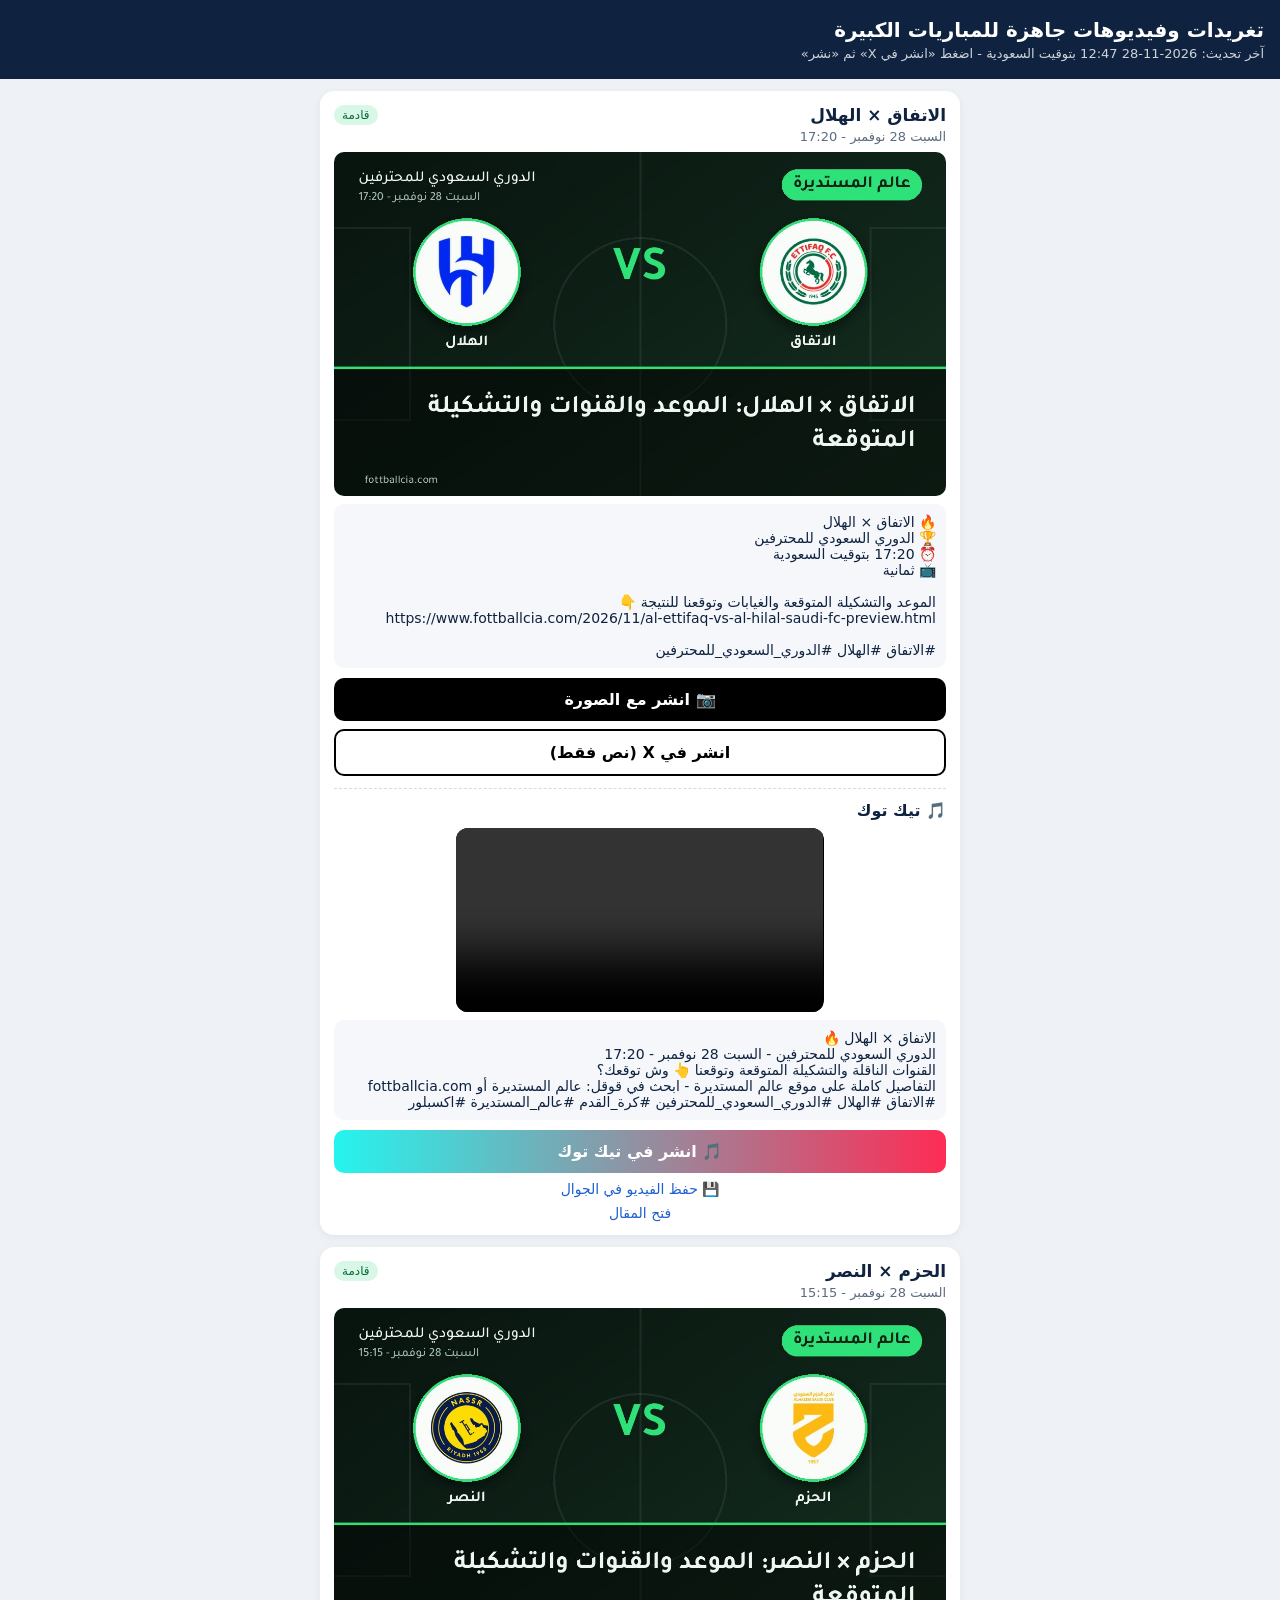
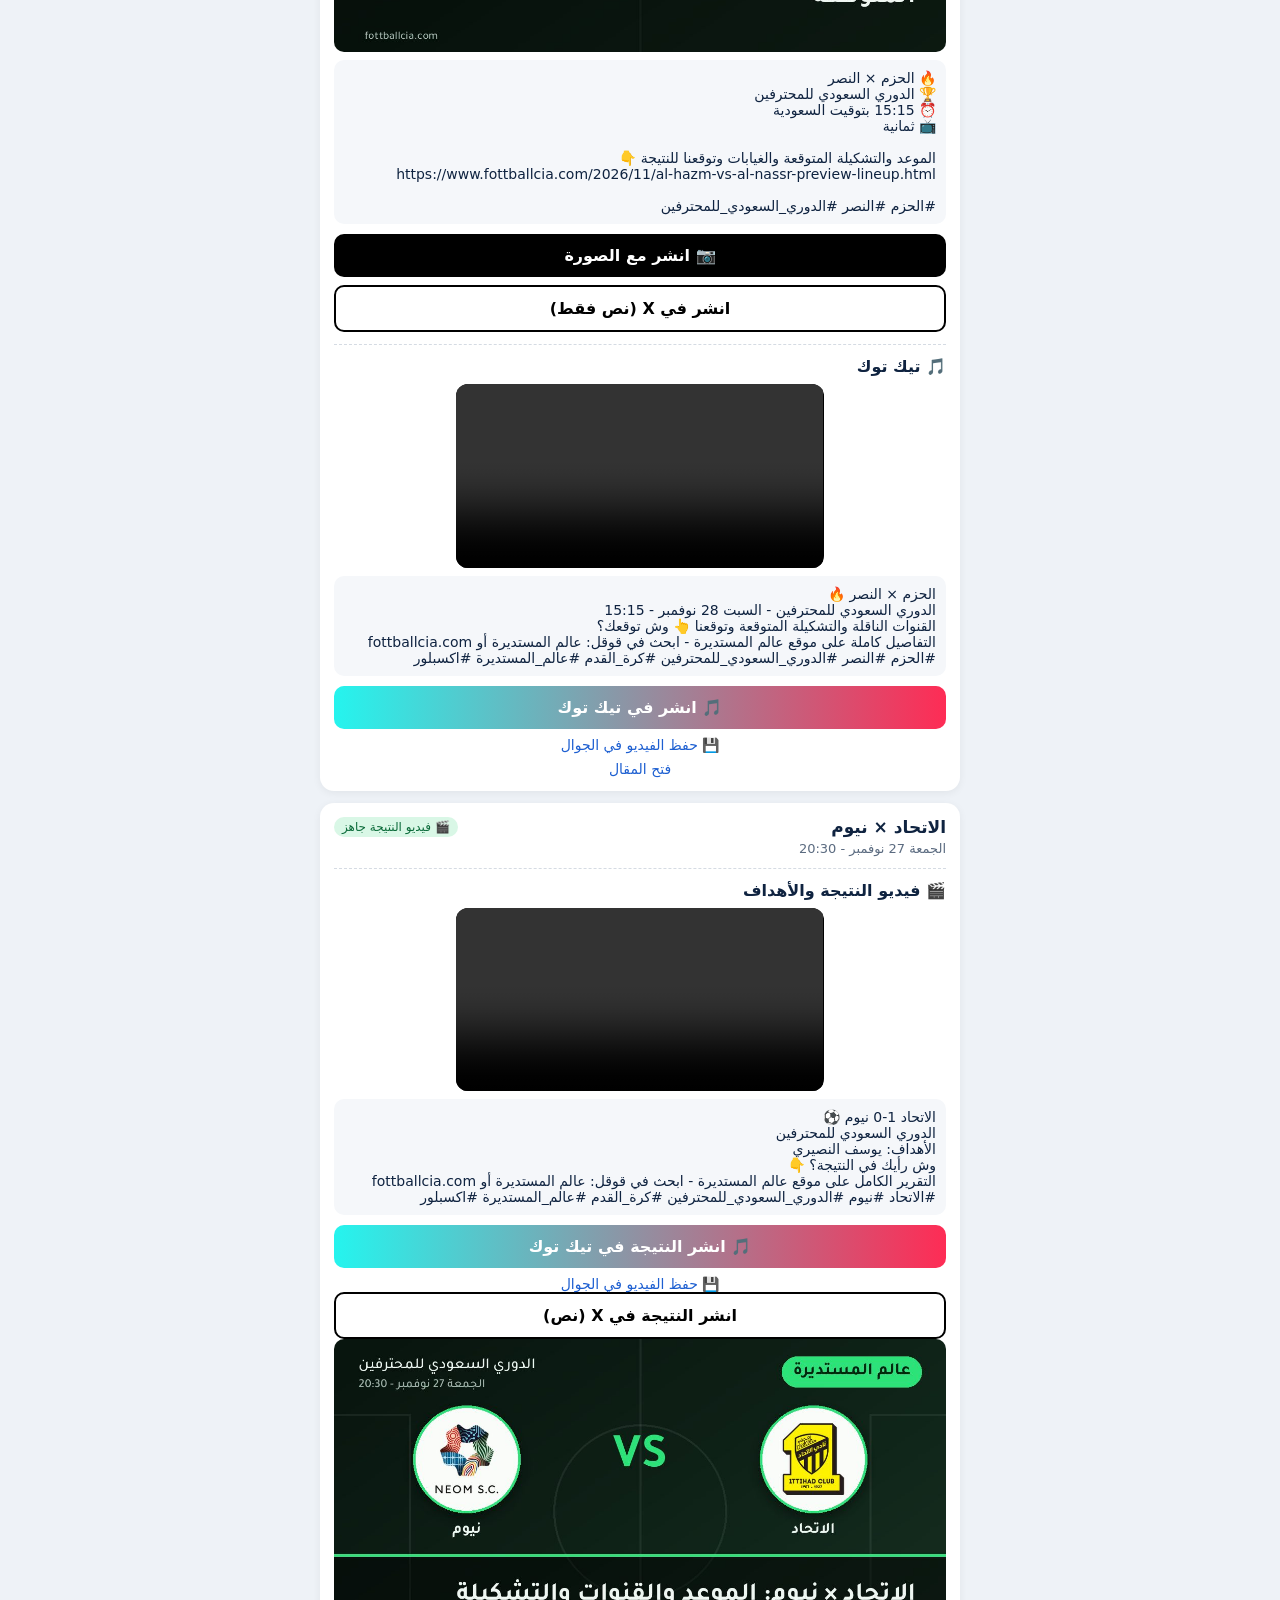
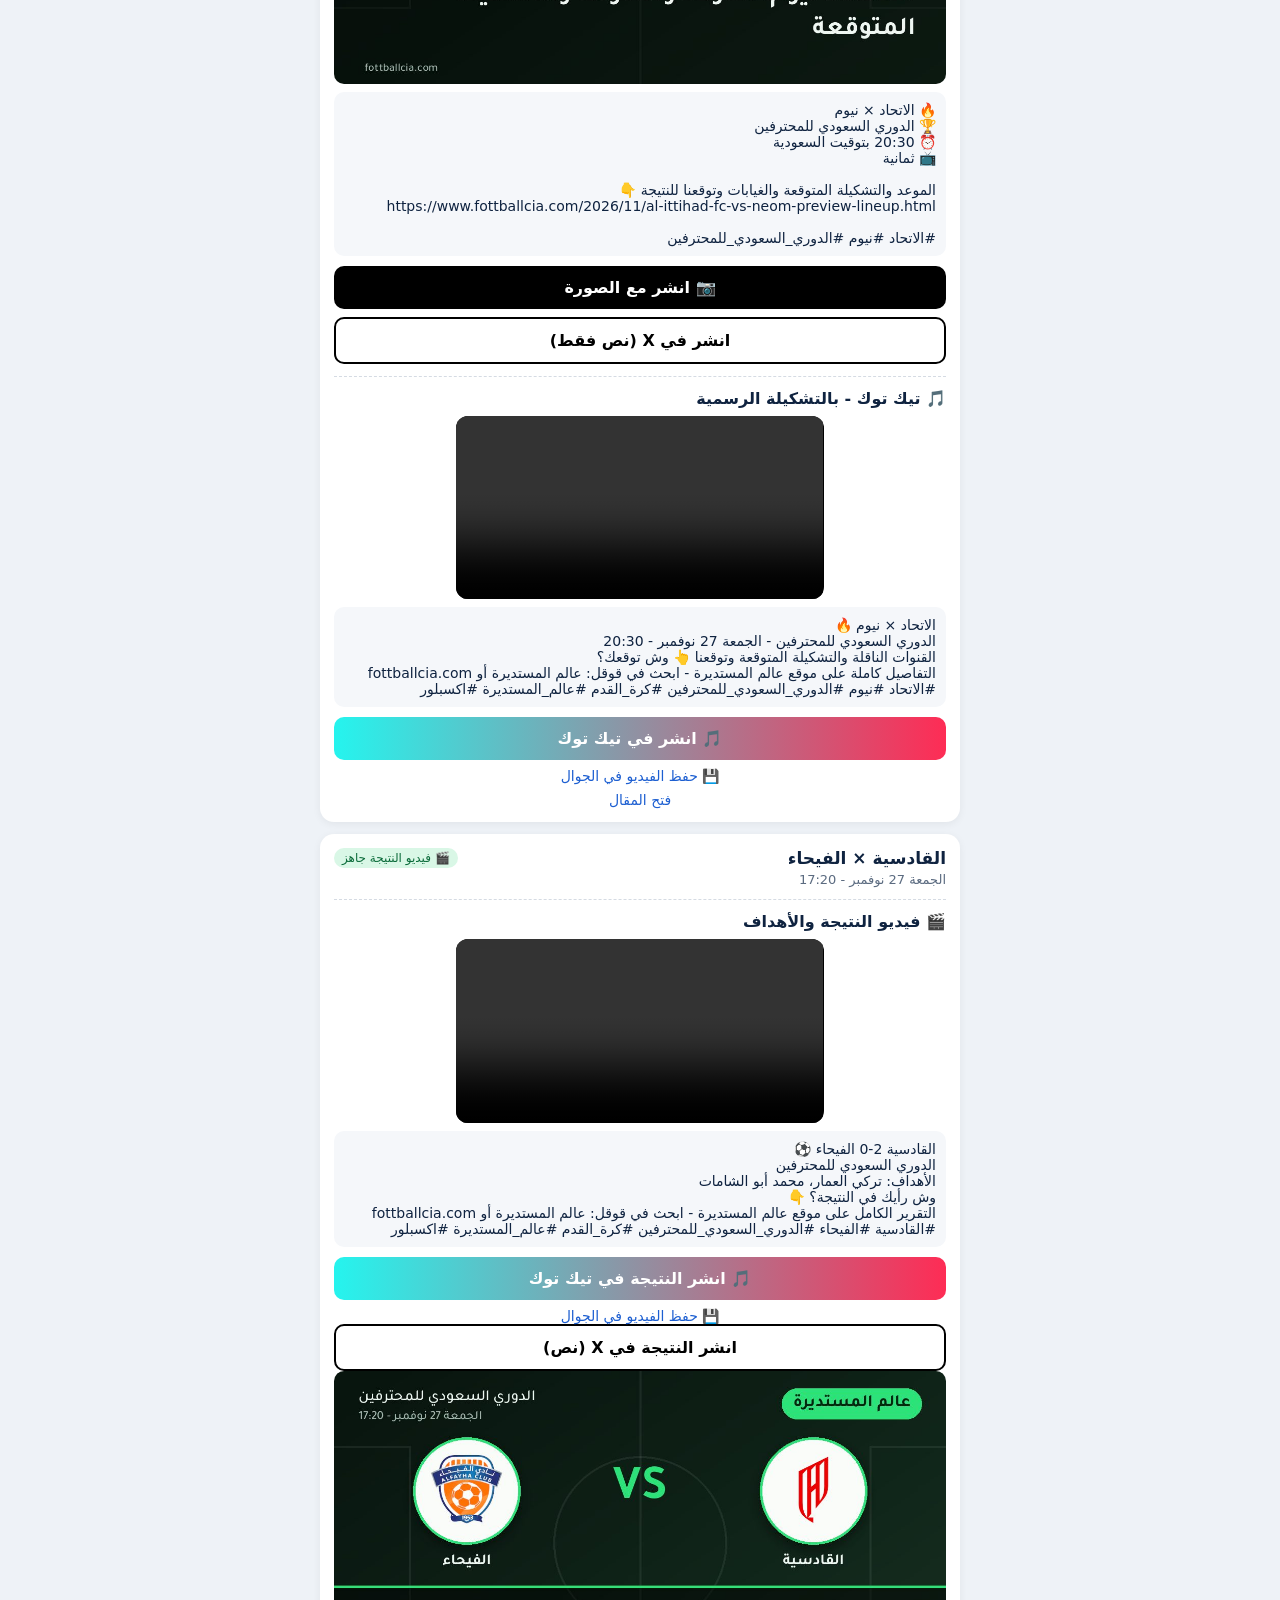
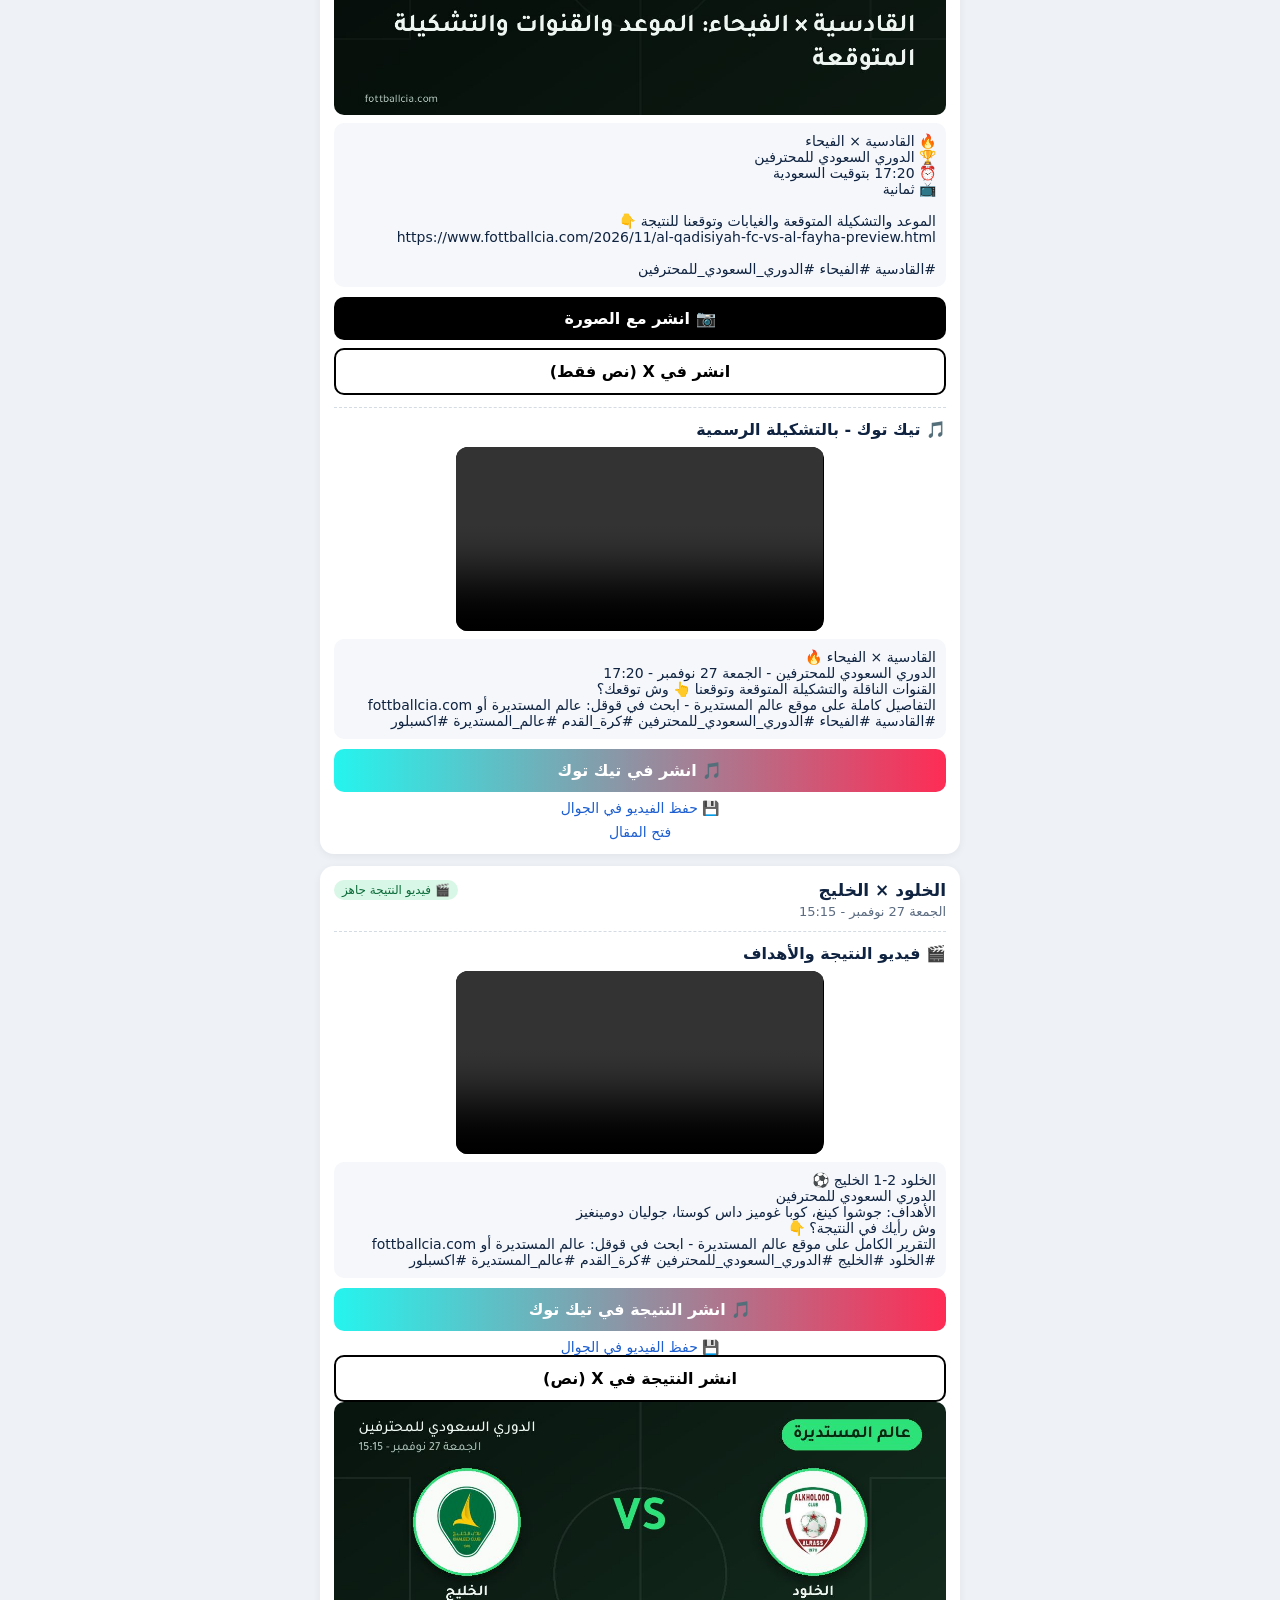
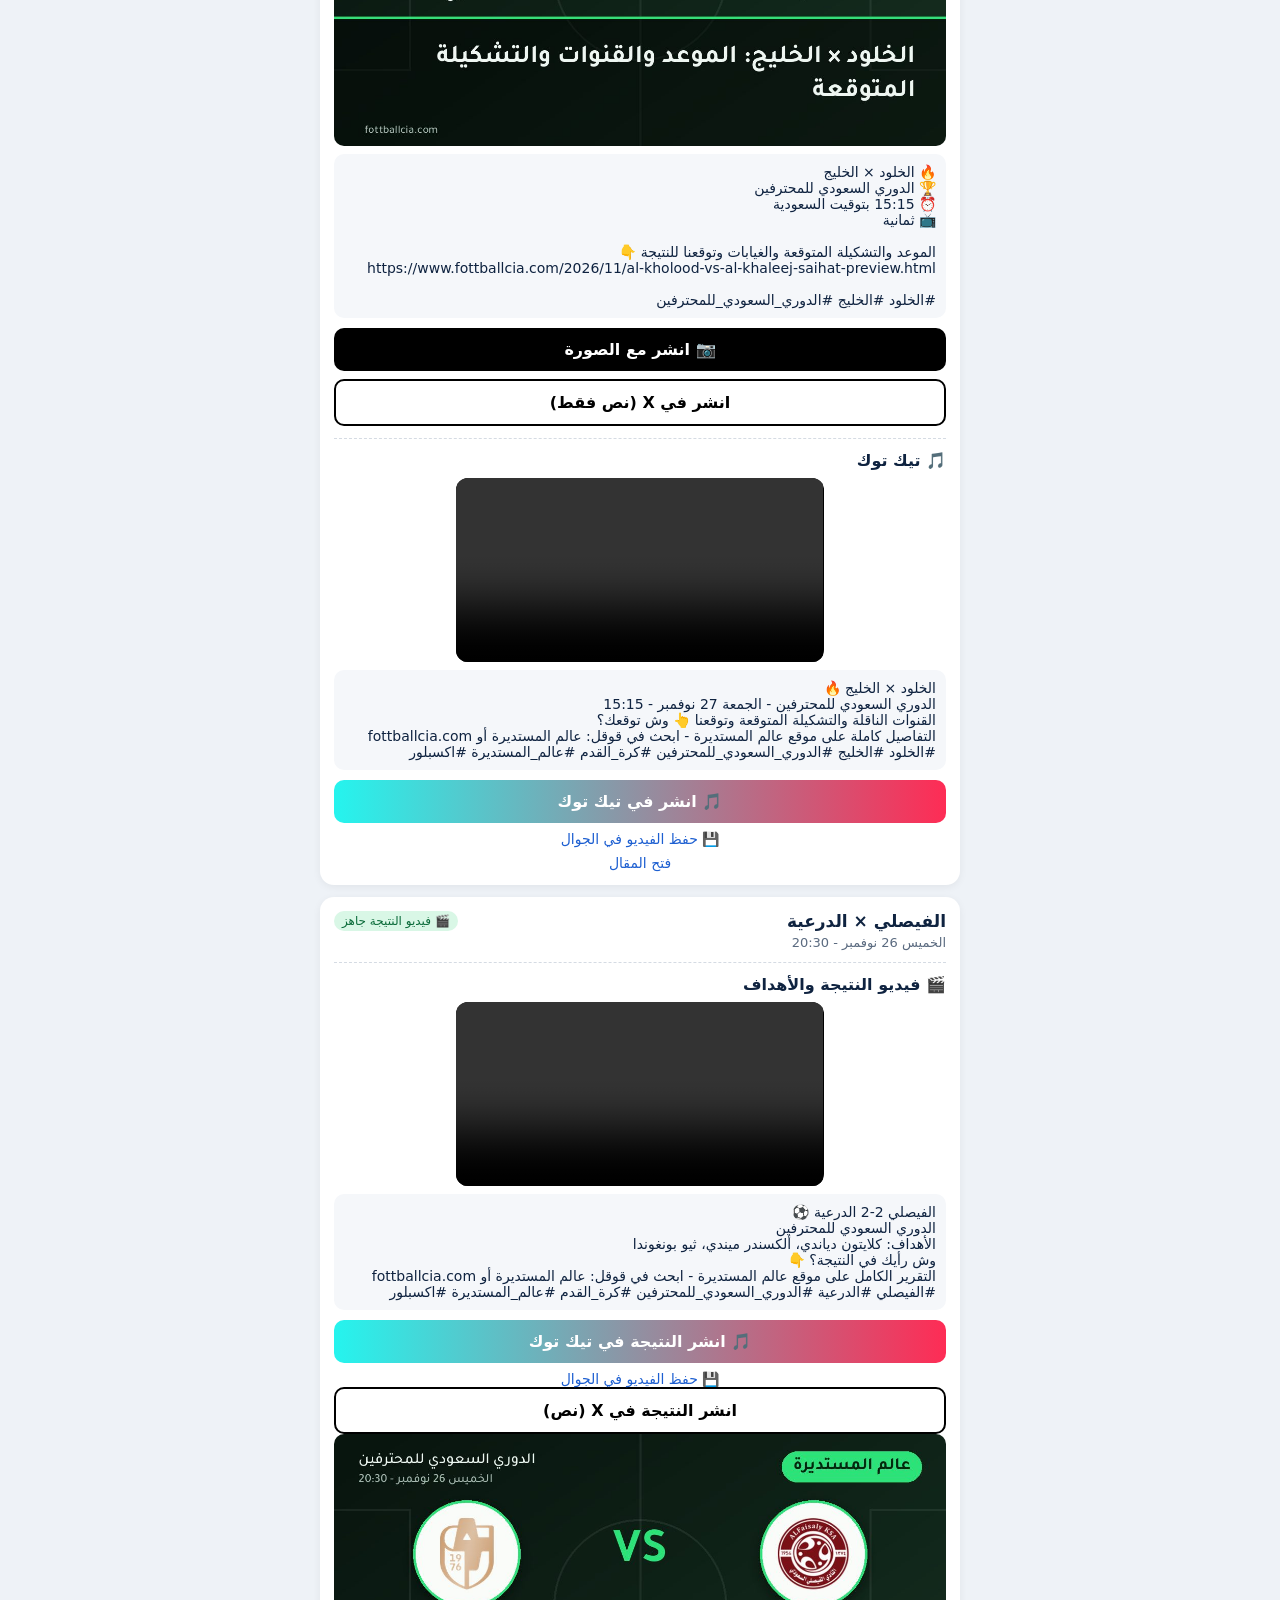
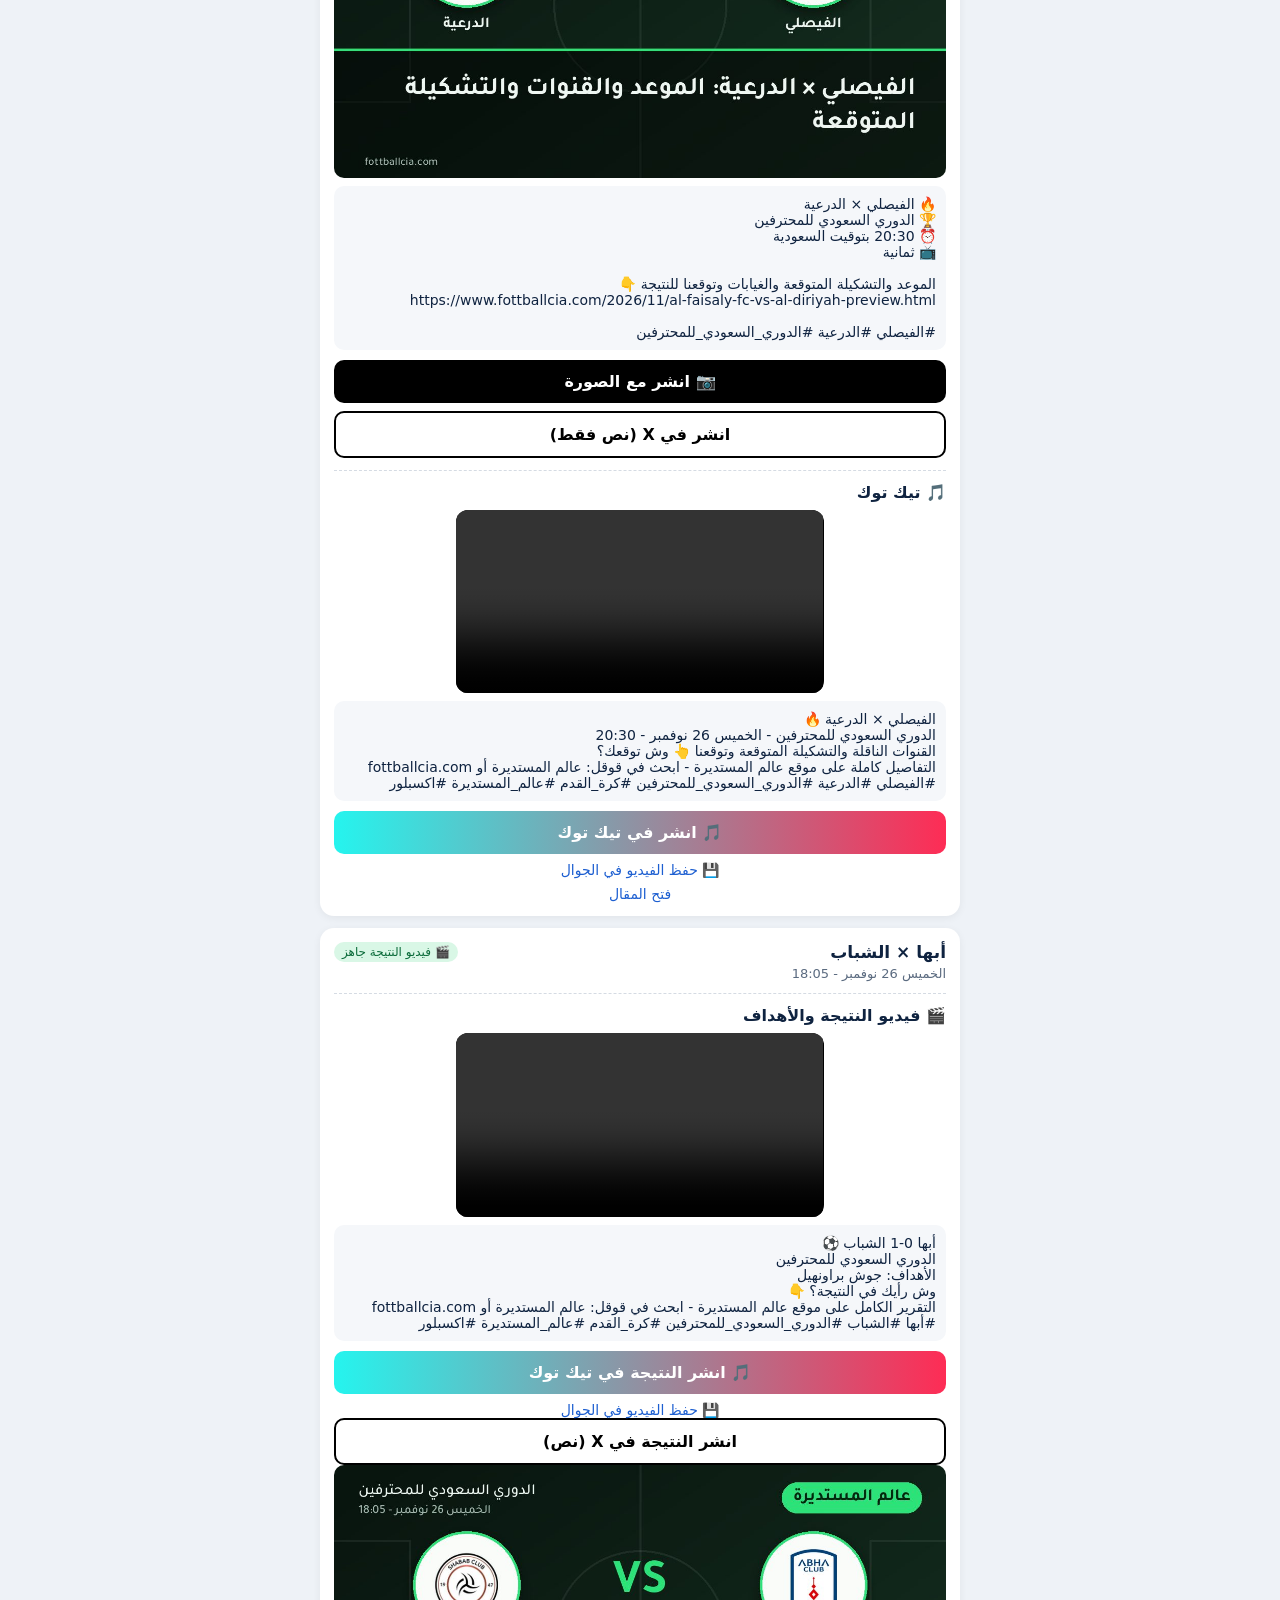
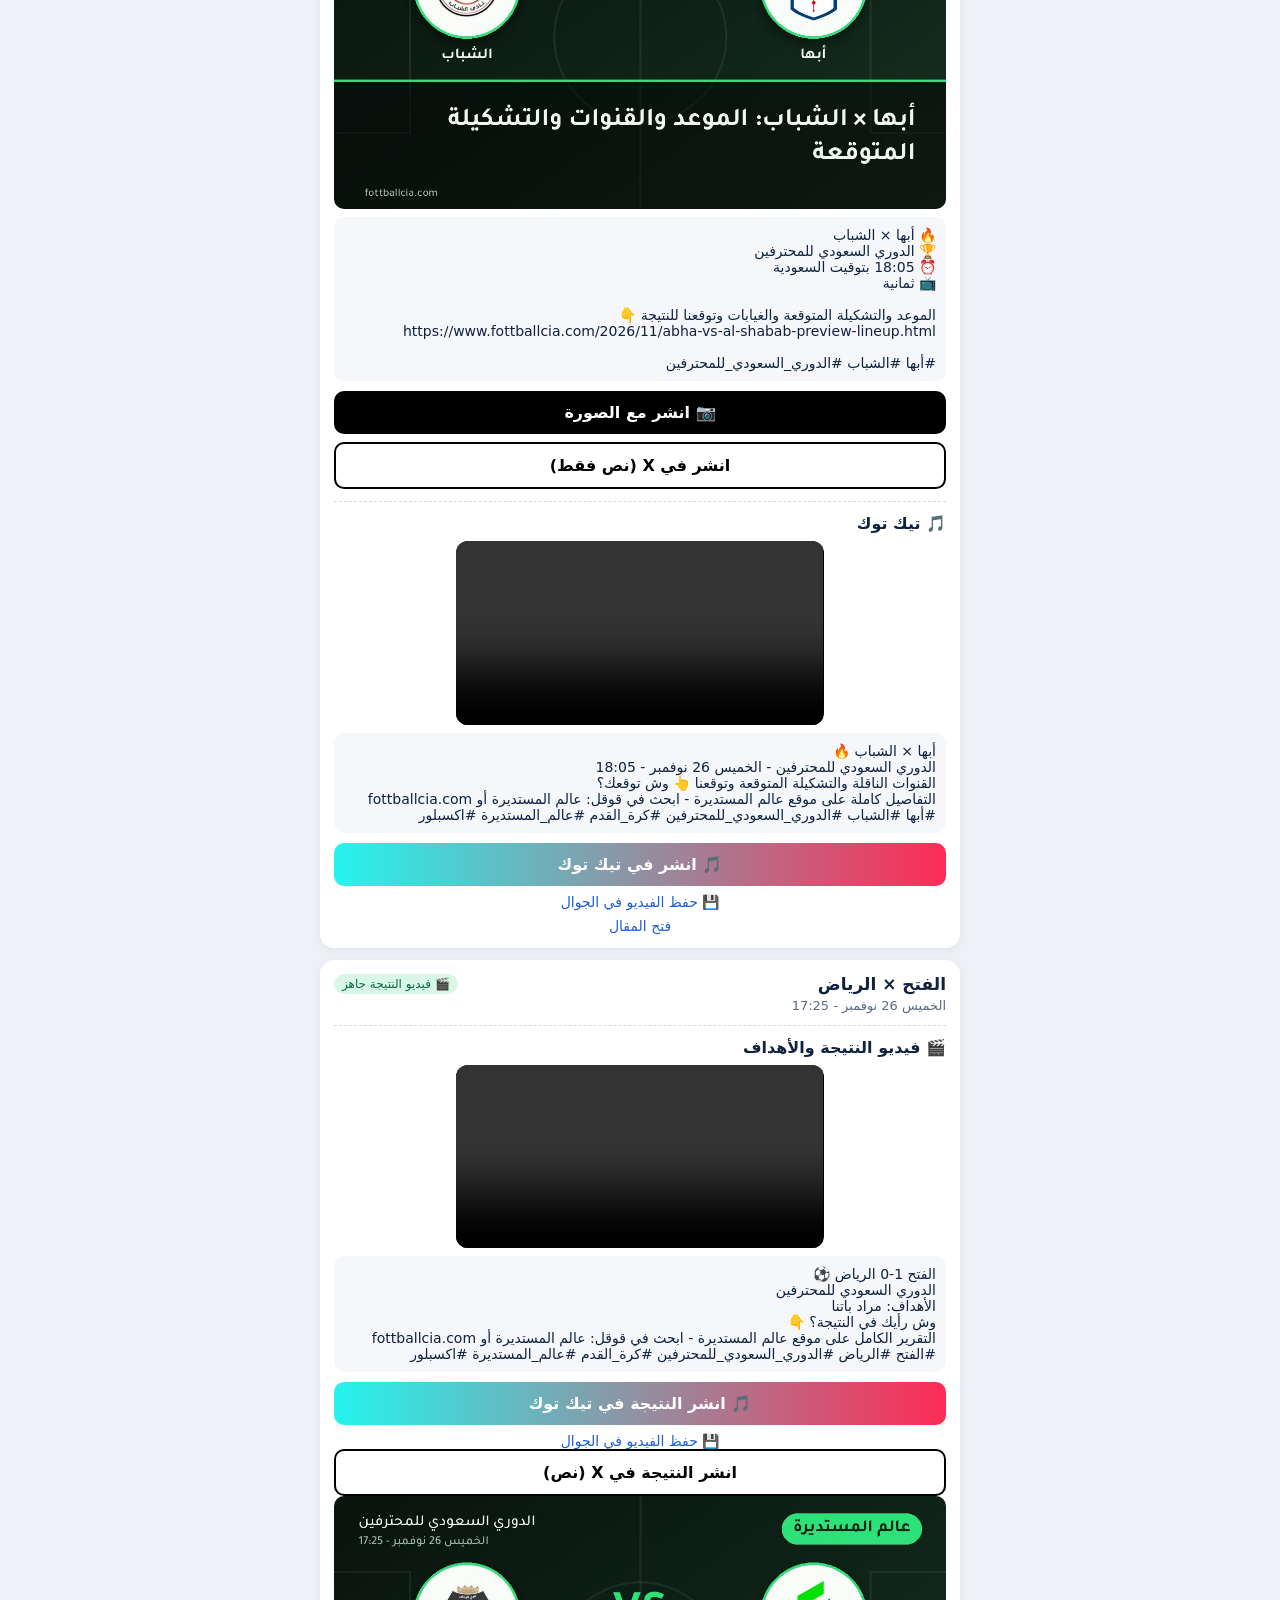
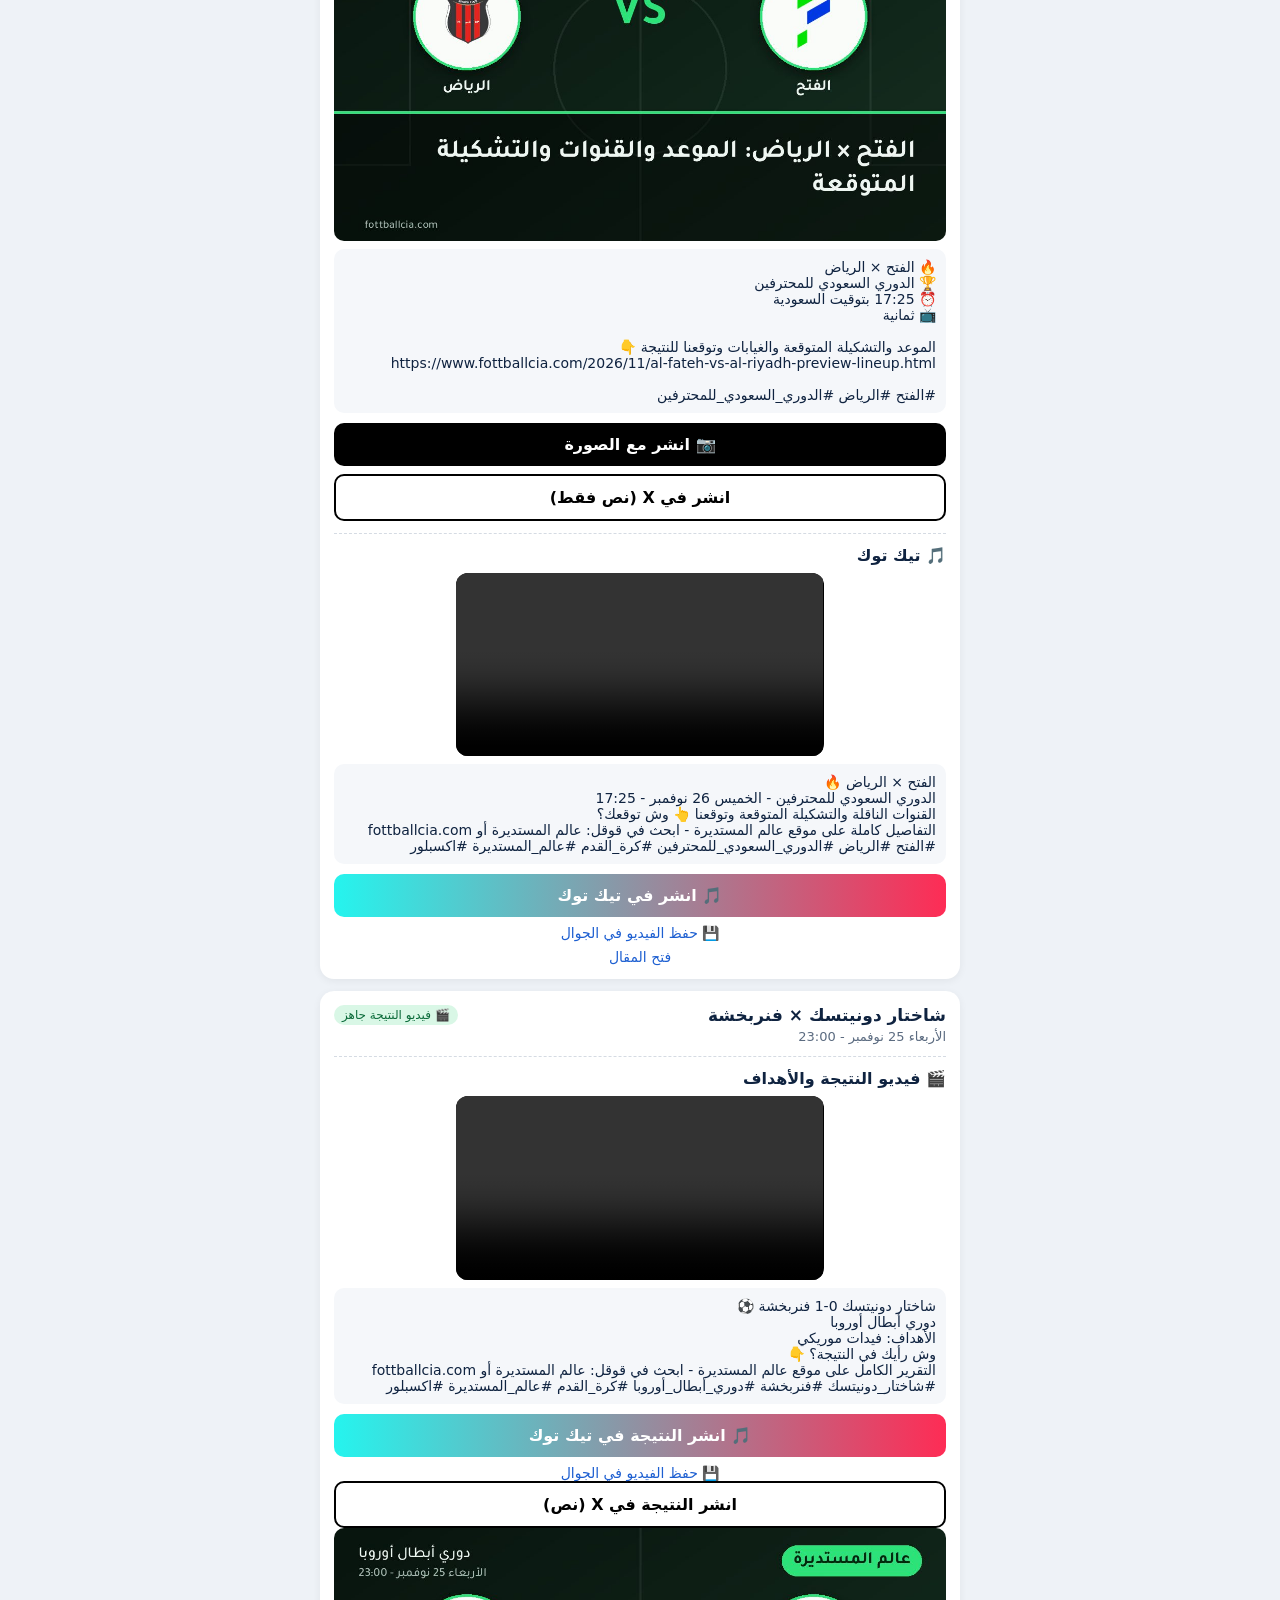
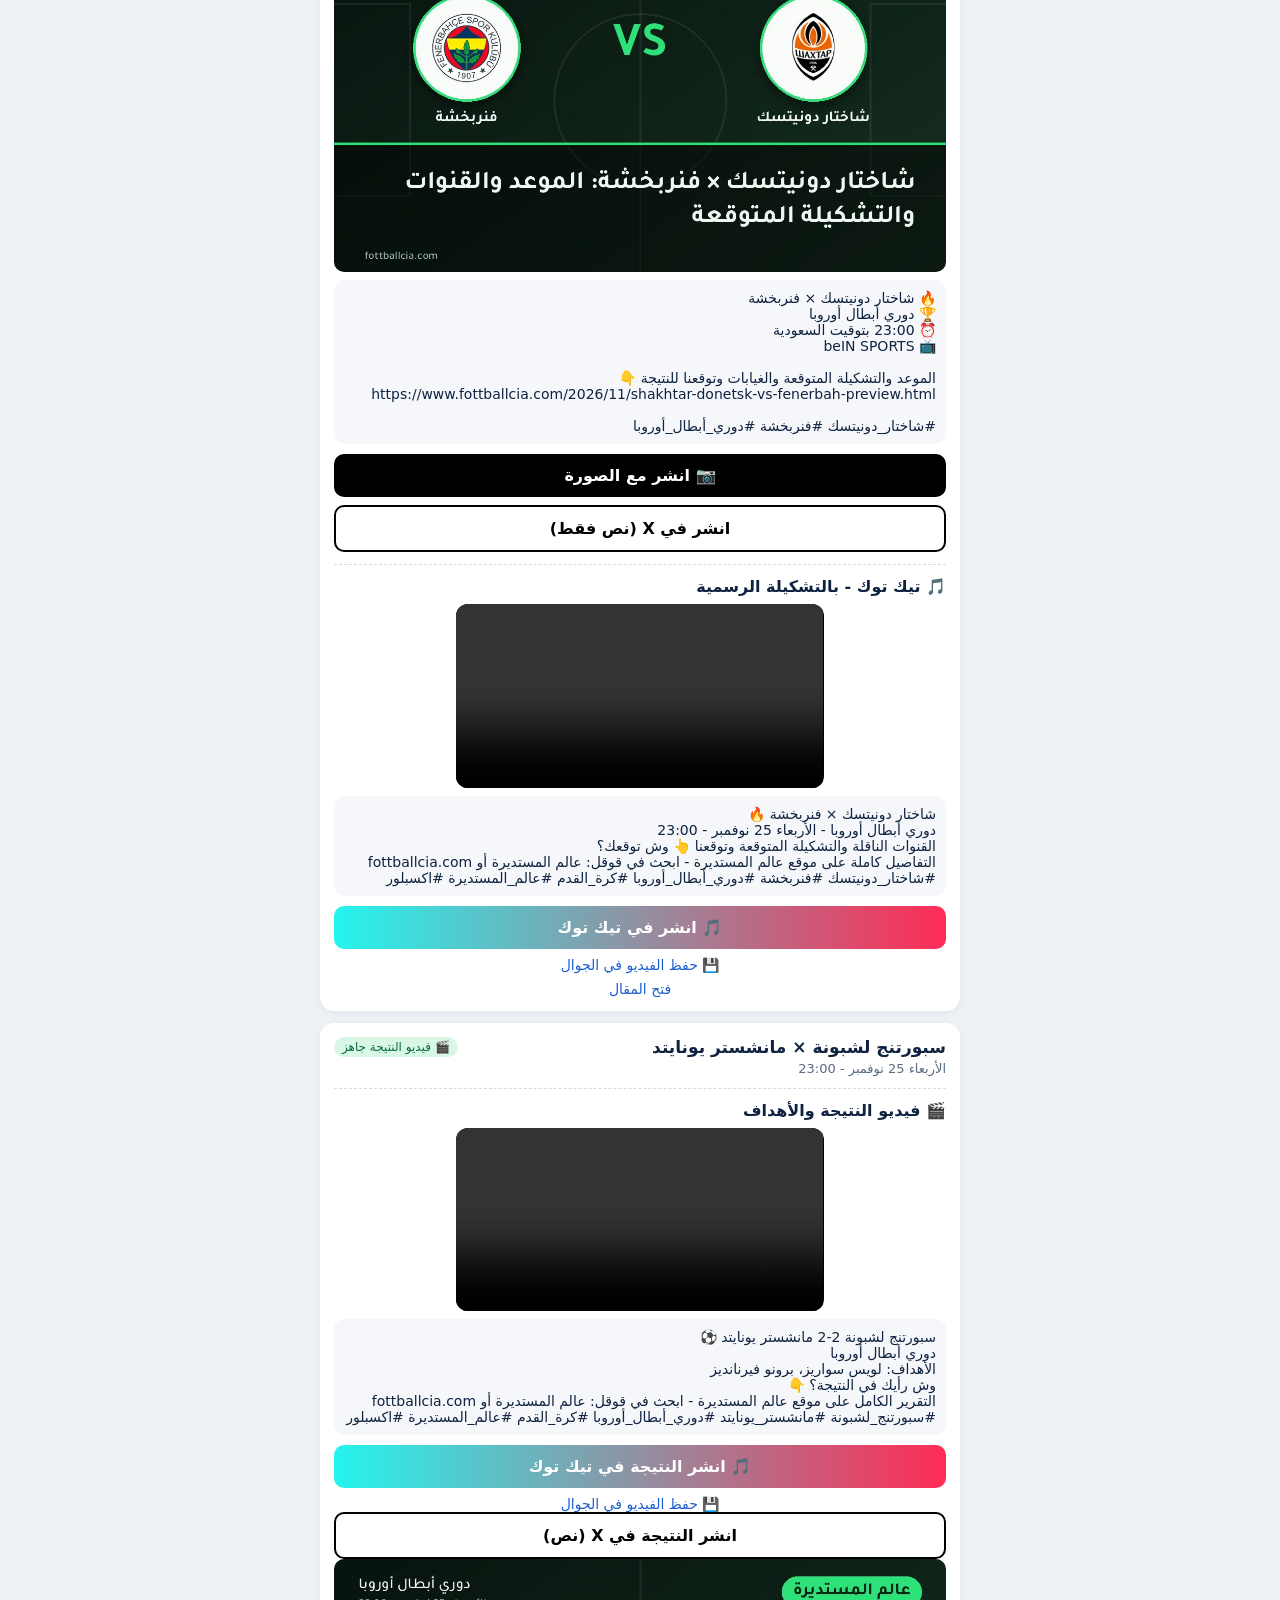
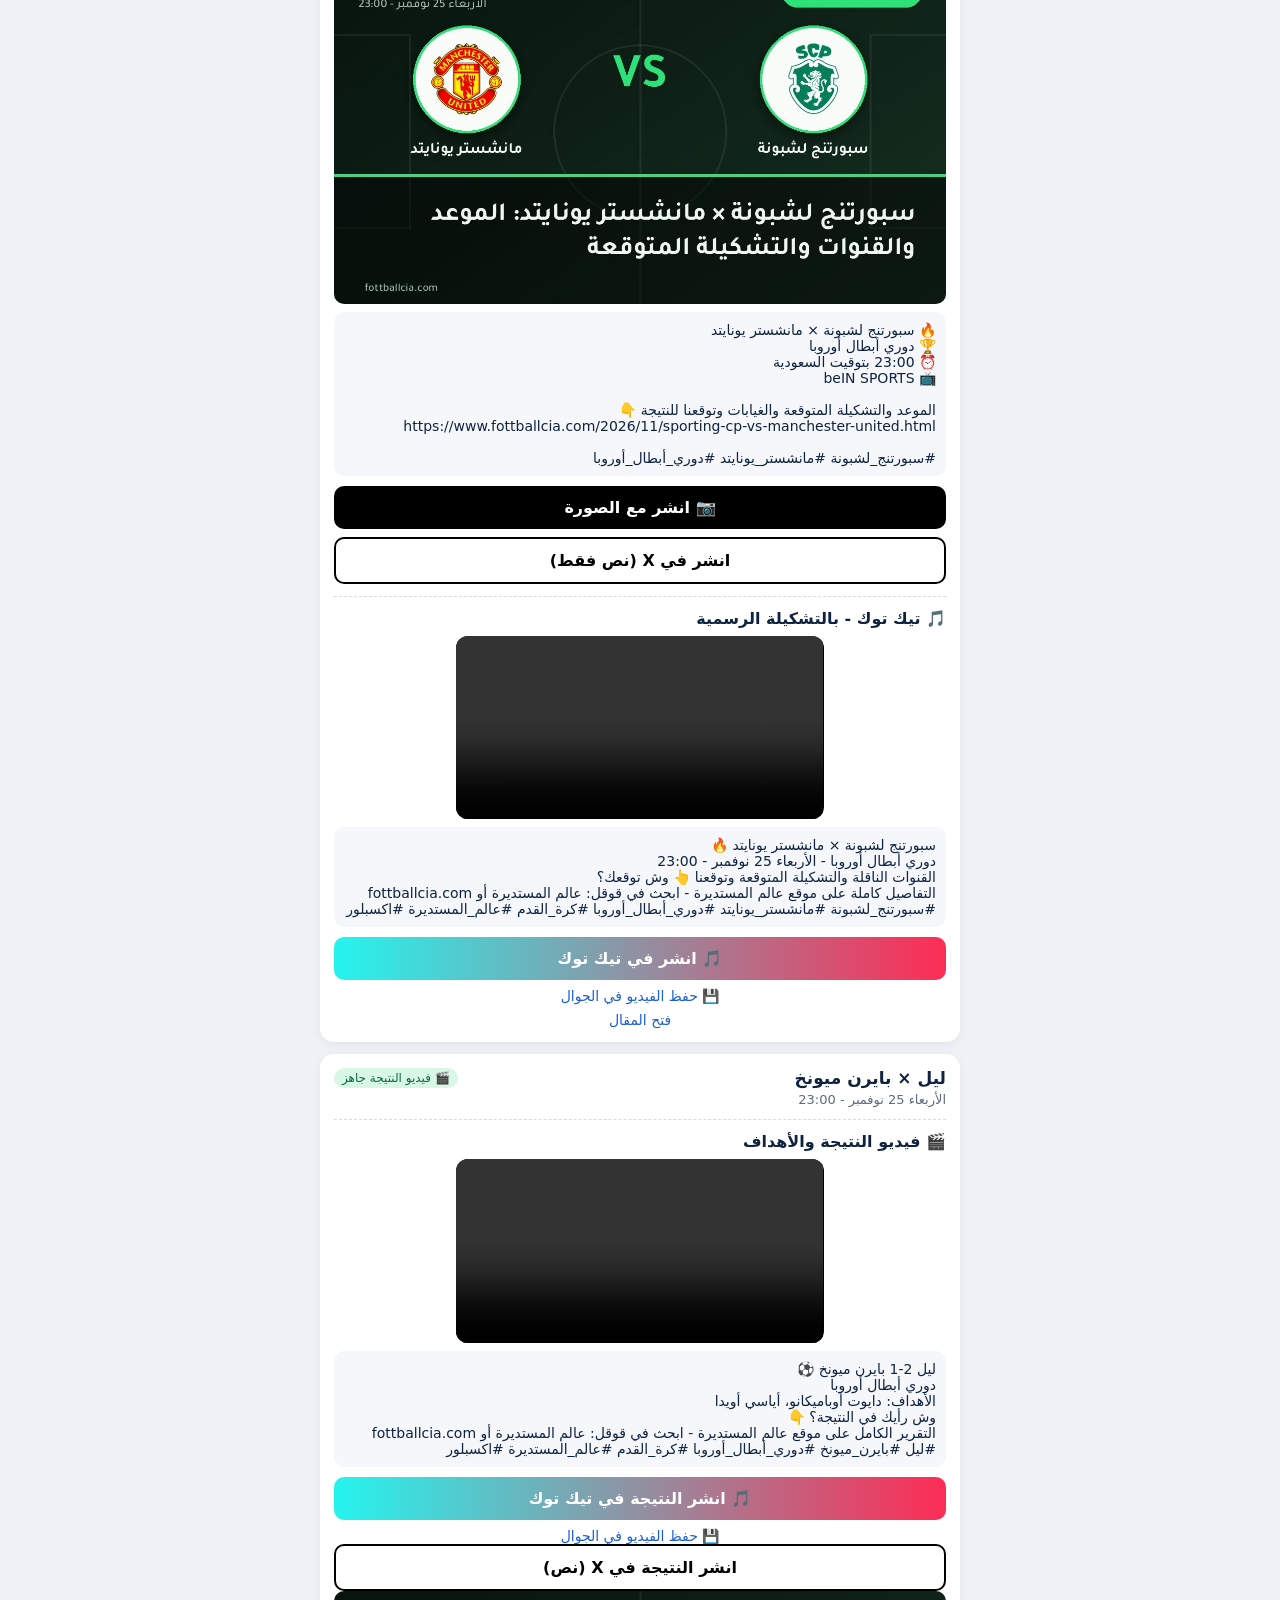
==== commit eee9ac02: "previews state + images" ====
--- a/tweets.html
+++ b/tweets.html
@@ -1,4 +1,4 @@
-<!doctype html><html lang='ar' dir='rtl'><head><meta charset='utf-8'><meta name='viewport' content='width=device-width,initial-scale=1'><meta name='robots' content='noindex,nofollow'><title>تغريدات جاهزة - عالم المستديرة</title><style>body{margin:0;background:#eef2f7;font-family:system-ui,-apple-system,Segoe UI,Tahoma,sans-serif;color:#0f2340}header{background:#0f2340;color:#fff;padding:18px 16px;font-size:20px;font-weight:800}header small{display:block;font-weight:400;opacity:.8;font-size:13px;margin-top:4px}.w{max-width:640px;margin:0 auto;padding:12px}.c{background:#fff;border-radius:14px;padding:14px;margin:0 0 12px;box-shadow:0 2px 8px rgba(0,0,0,.06)}.past{opacity:.55}.h{display:flex;justify-content:space-between;align-items:center;font-size:17px}.t{color:#5b6b80;font-size:13px;margin:4px 0 8px}pre{white-space:pre-wrap;font-family:inherit;background:#f5f7fa;border-radius:10px;padding:10px;font-size:14px;margin:0 0 10px;direction:rtl}.btn{display:block;text-align:center;background:#000;color:#fff;text-decoration:none;font-weight:800;padding:12px;border-radius:10px;font-size:16px}.c img{width:100%;border-radius:10px;margin:0 0 8px;display:block}button.btn{width:100%;border:0;cursor:pointer;margin-bottom:8px;font-family:inherit}.alt{background:#fff;color:#000;border:2px solid #000}#toast{position:fixed;bottom:18px;left:50%;transform:translateX(-50%);background:#0b6b3a;color:#fff;padding:10px 16px;border-radius:20px;display:none;font-size:14px}.tk{border-top:1px dashed #d5dbe3;margin-top:12px;padding-top:12px}.tkh{font-weight:800;margin-bottom:8px}.tk video{width:60%;display:block;margin:0 auto 8px;border-radius:12px;background:#000}.tkb{background:linear-gradient(90deg,#25f4ee,#fe2c55);color:#fff}.lnk{display:block;text-align:center;color:#1d5fd1;margin-top:8px;font-size:14px;text-decoration:none}.new,.old{font-size:12px;padding:3px 8px;border-radius:20px}.new{background:#d9f7e6;color:#0b6b3a}.old{background:#eee;color:#777}</style></head><body><header>تغريدات وفيديوهات جاهزة للمباريات الكبيرة<small>آخر تحديث: 2026-11-28 12:17 بتوقيت السعودية - اضغط «انشر في X» ثم «نشر»</small></header><div class='w'><div class="c"><div class="h"><b>الاتفاق × الهلال</b><span class="new">قادمة</span></div><div class="t">السبت 28 نوفمبر - 17:20</div><img src="https://nawaf737991-coder.github.io/fottballcia/img/2026/11/al-ettifaq-vs-al-hilal-saudi-fc-preview-lineup-prediction-160e7b.jpg" alt="" loading="lazy"><pre>🔥 الاتفاق × الهلال
+<!doctype html><html lang='ar' dir='rtl'><head><meta charset='utf-8'><meta name='viewport' content='width=device-width,initial-scale=1'><meta name='robots' content='noindex,nofollow'><title>تغريدات جاهزة - عالم المستديرة</title><style>body{margin:0;background:#eef2f7;font-family:system-ui,-apple-system,Segoe UI,Tahoma,sans-serif;color:#0f2340}header{background:#0f2340;color:#fff;padding:18px 16px;font-size:20px;font-weight:800}header small{display:block;font-weight:400;opacity:.8;font-size:13px;margin-top:4px}.w{max-width:640px;margin:0 auto;padding:12px}.c{background:#fff;border-radius:14px;padding:14px;margin:0 0 12px;box-shadow:0 2px 8px rgba(0,0,0,.06)}.past{opacity:.55}.h{display:flex;justify-content:space-between;align-items:center;font-size:17px}.t{color:#5b6b80;font-size:13px;margin:4px 0 8px}pre{white-space:pre-wrap;font-family:inherit;background:#f5f7fa;border-radius:10px;padding:10px;font-size:14px;margin:0 0 10px;direction:rtl}.btn{display:block;text-align:center;background:#000;color:#fff;text-decoration:none;font-weight:800;padding:12px;border-radius:10px;font-size:16px}.c img{width:100%;border-radius:10px;margin:0 0 8px;display:block}button.btn{width:100%;border:0;cursor:pointer;margin-bottom:8px;font-family:inherit}.alt{background:#fff;color:#000;border:2px solid #000}#toast{position:fixed;bottom:18px;left:50%;transform:translateX(-50%);background:#0b6b3a;color:#fff;padding:10px 16px;border-radius:20px;display:none;font-size:14px}.tk{border-top:1px dashed #d5dbe3;margin-top:12px;padding-top:12px}.tkh{font-weight:800;margin-bottom:8px}.tk video{width:60%;display:block;margin:0 auto 8px;border-radius:12px;background:#000}.tkb{background:linear-gradient(90deg,#25f4ee,#fe2c55);color:#fff}.lnk{display:block;text-align:center;color:#1d5fd1;margin-top:8px;font-size:14px;text-decoration:none}.new,.old{font-size:12px;padding:3px 8px;border-radius:20px}.new{background:#d9f7e6;color:#0b6b3a}.old{background:#eee;color:#777}</style></head><body><header>تغريدات وفيديوهات جاهزة للمباريات الكبيرة<small>آخر تحديث: 2026-11-28 12:47 بتوقيت السعودية - اضغط «انشر في X» ثم «نشر»</small></header><div class='w'><div class="c"><div class="h"><b>الاتفاق × الهلال</b><span class="new">قادمة</span></div><div class="t">السبت 28 نوفمبر - 17:20</div><img src="https://nawaf737991-coder.github.io/fottballcia/img/2026/11/al-ettifaq-vs-al-hilal-saudi-fc-preview-lineup-prediction-160e7b.jpg" alt="" loading="lazy"><pre>🔥 الاتفاق × الهلال
 🏆 الدوري السعودي للمحترفين
 ⏰ 17:20 بتوقيت السعودية
 📺 ثمانية
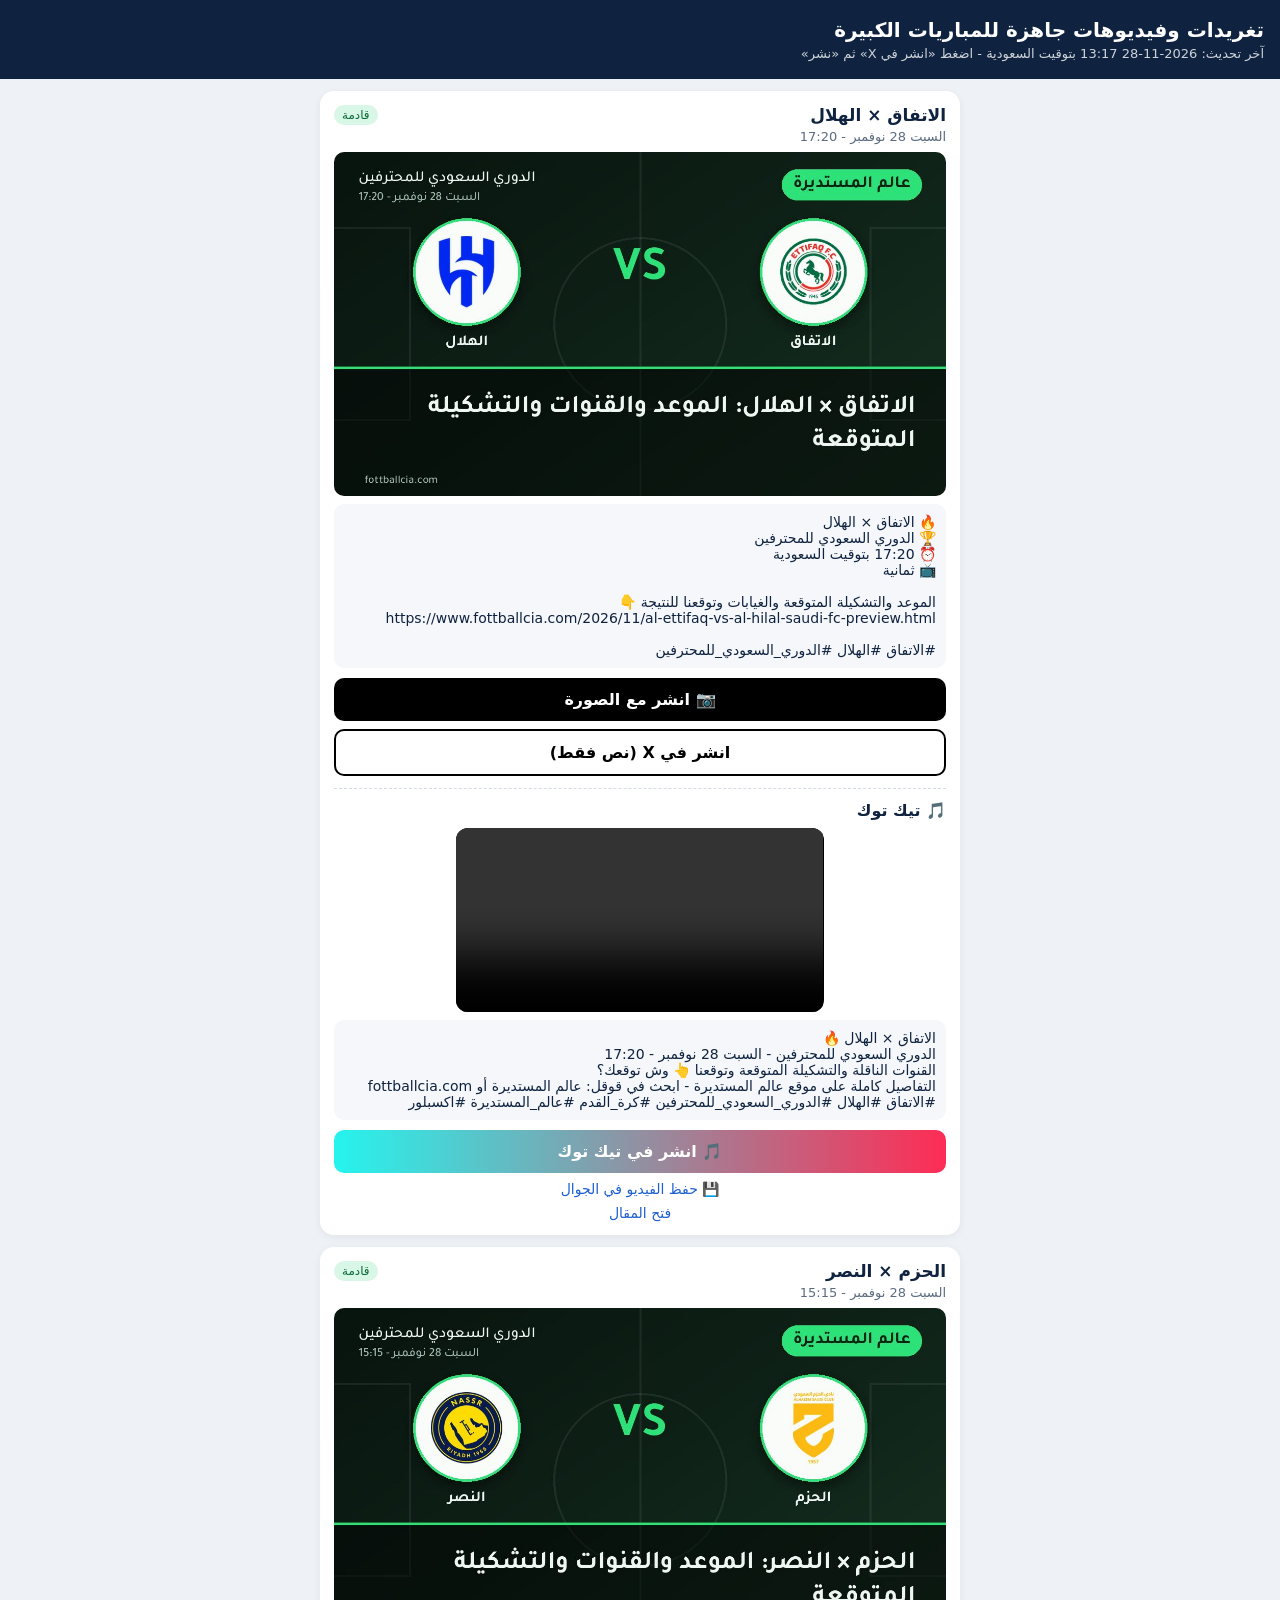
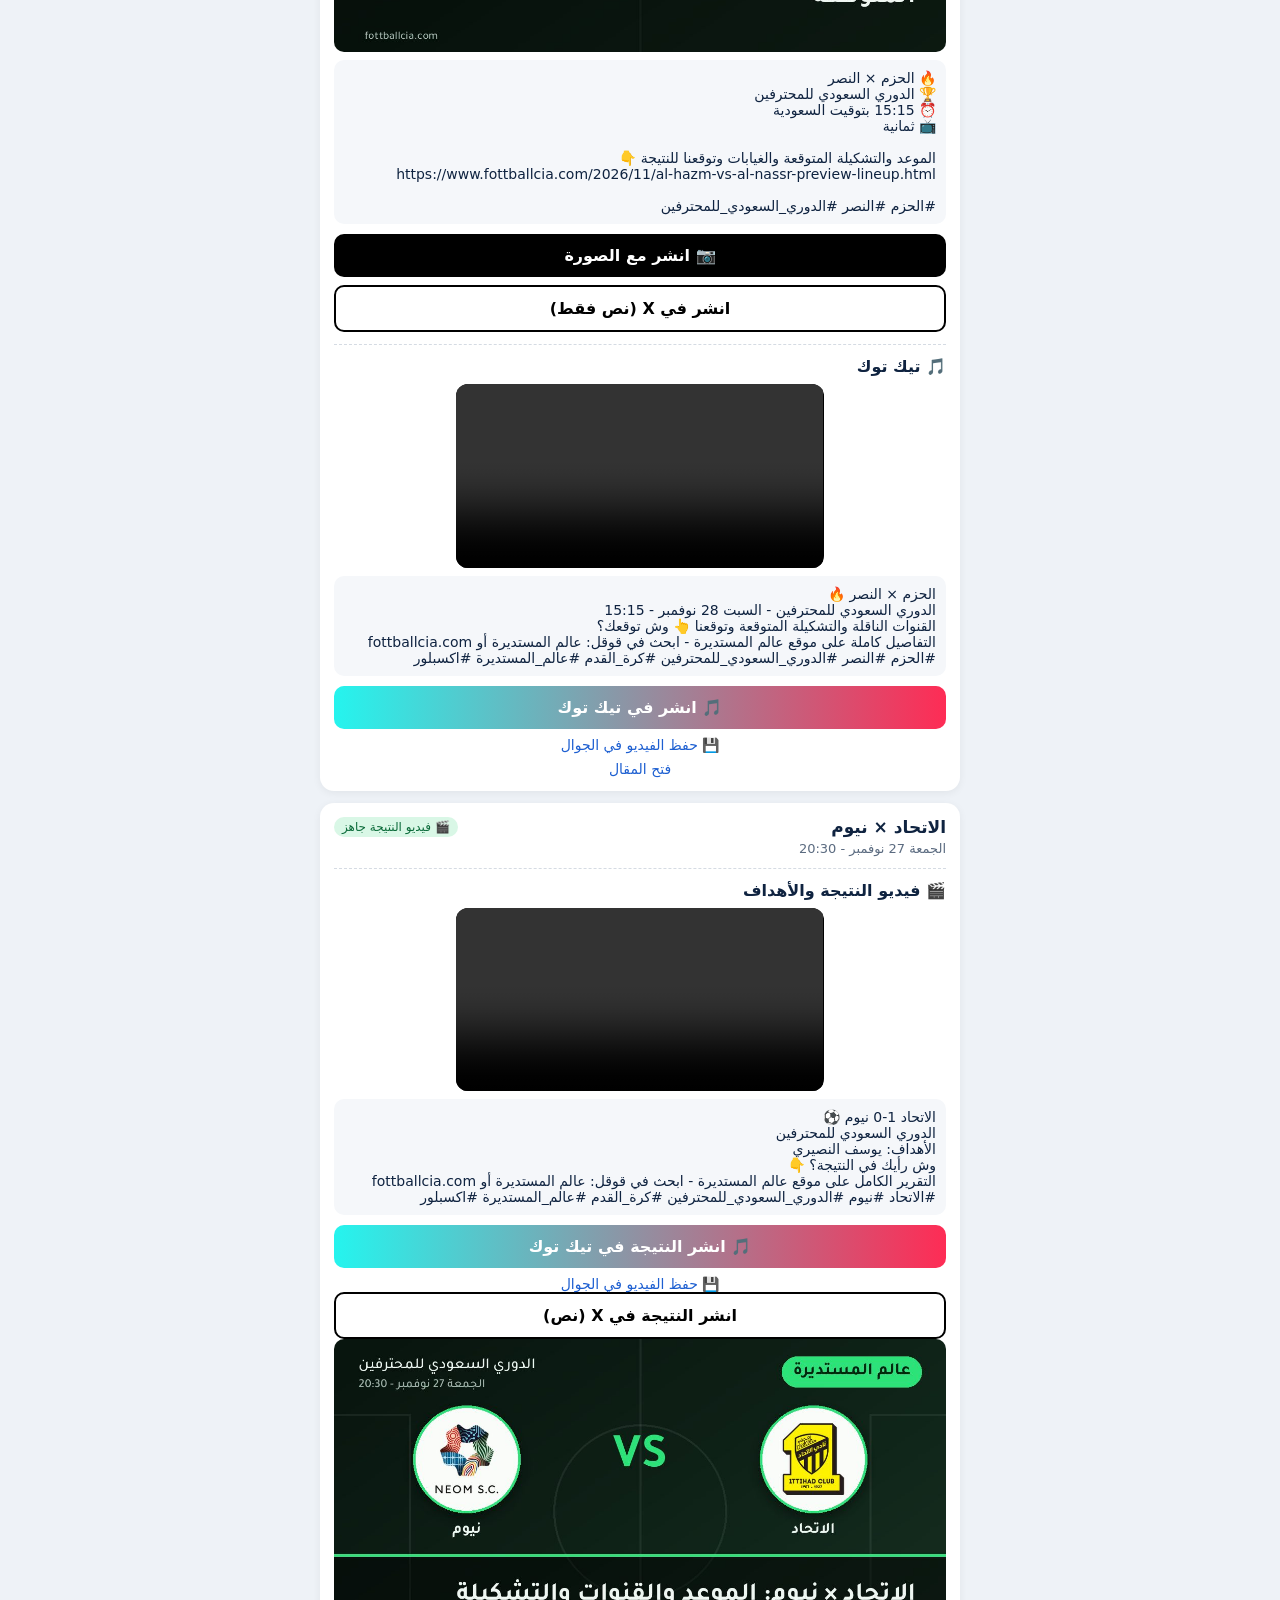
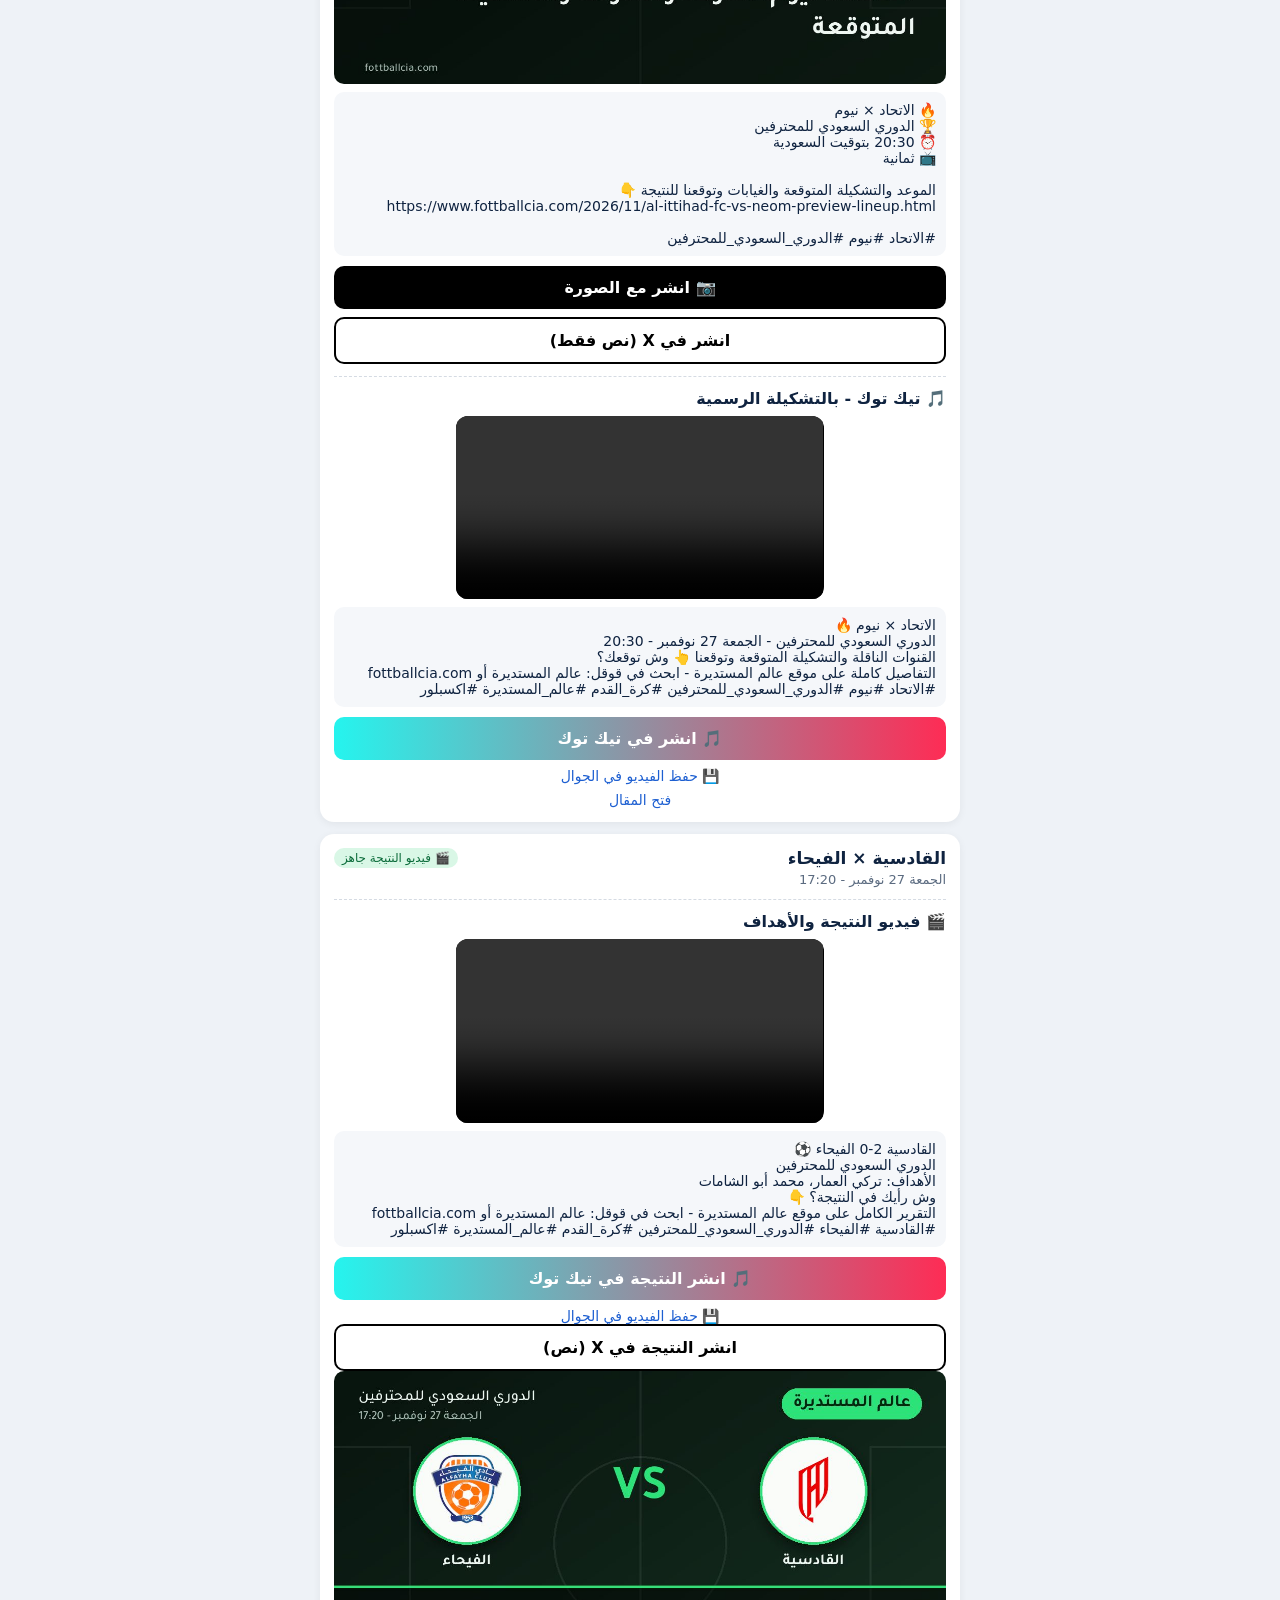
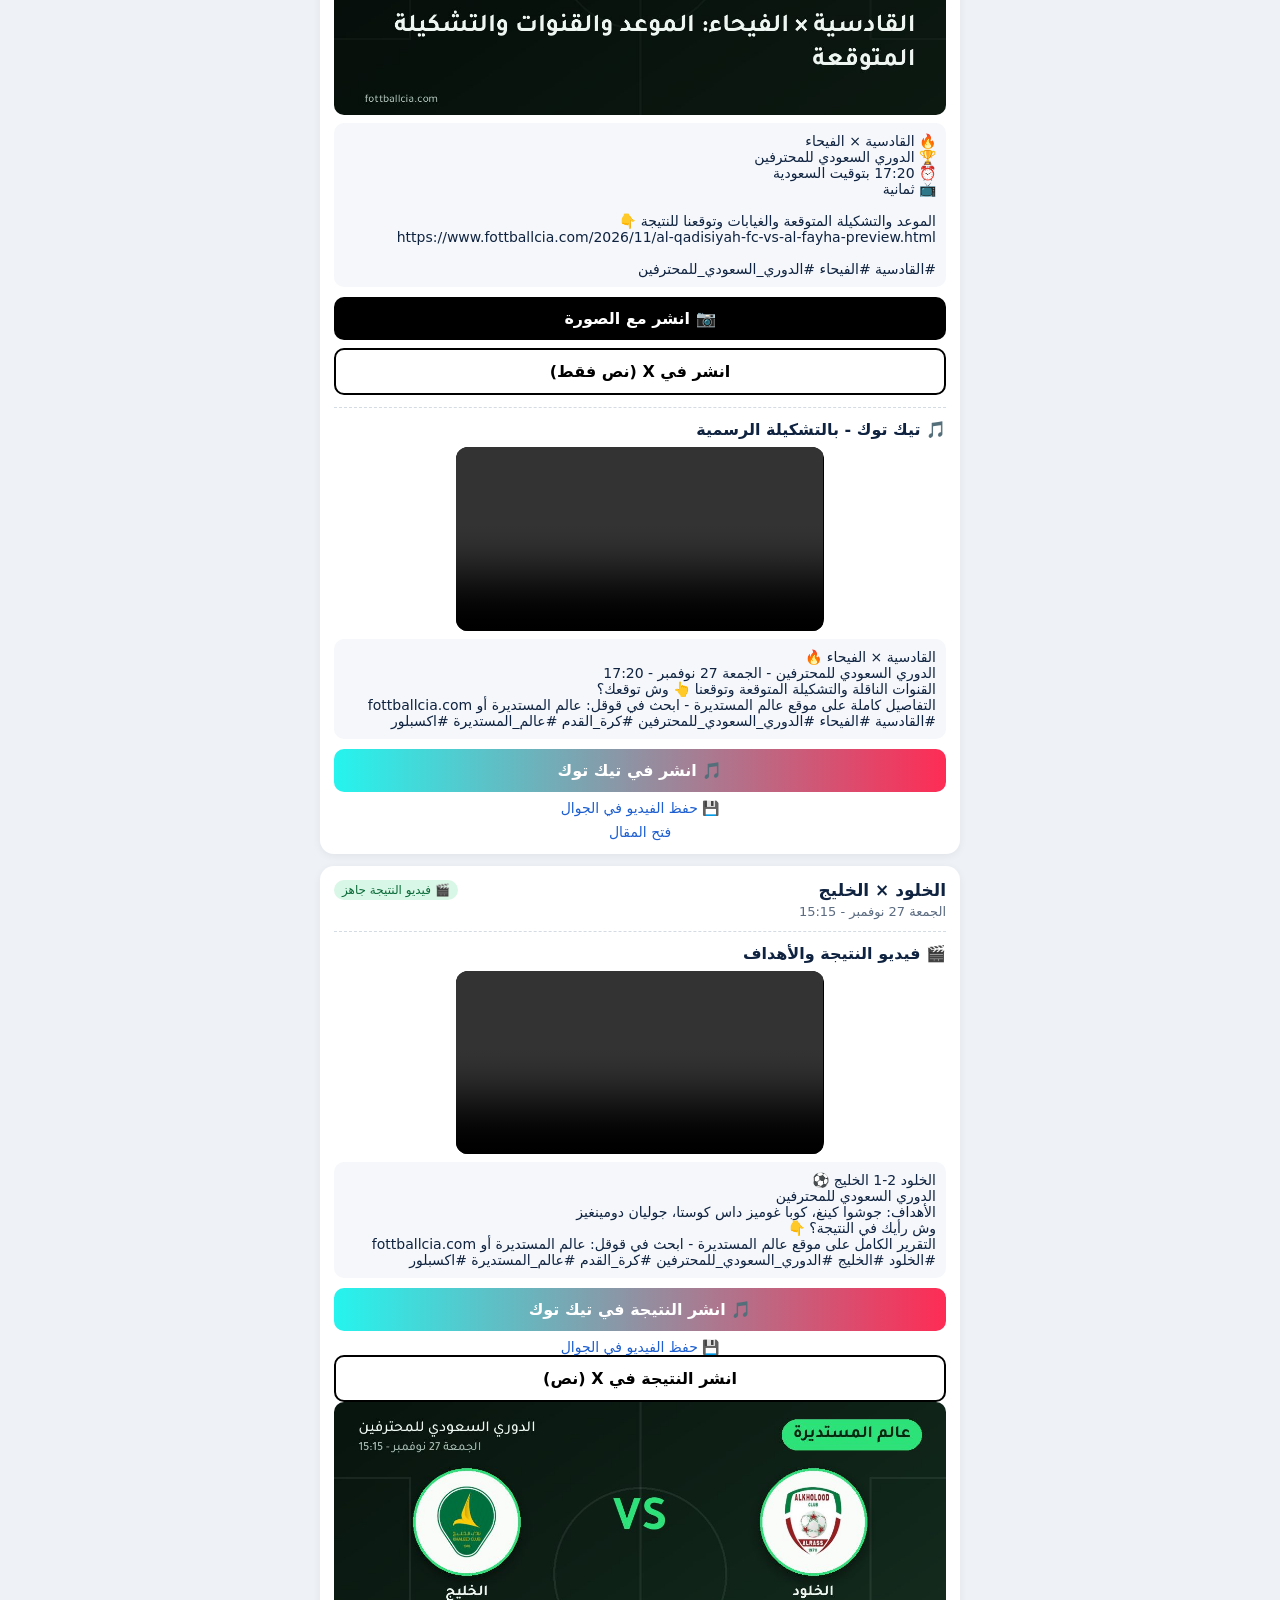
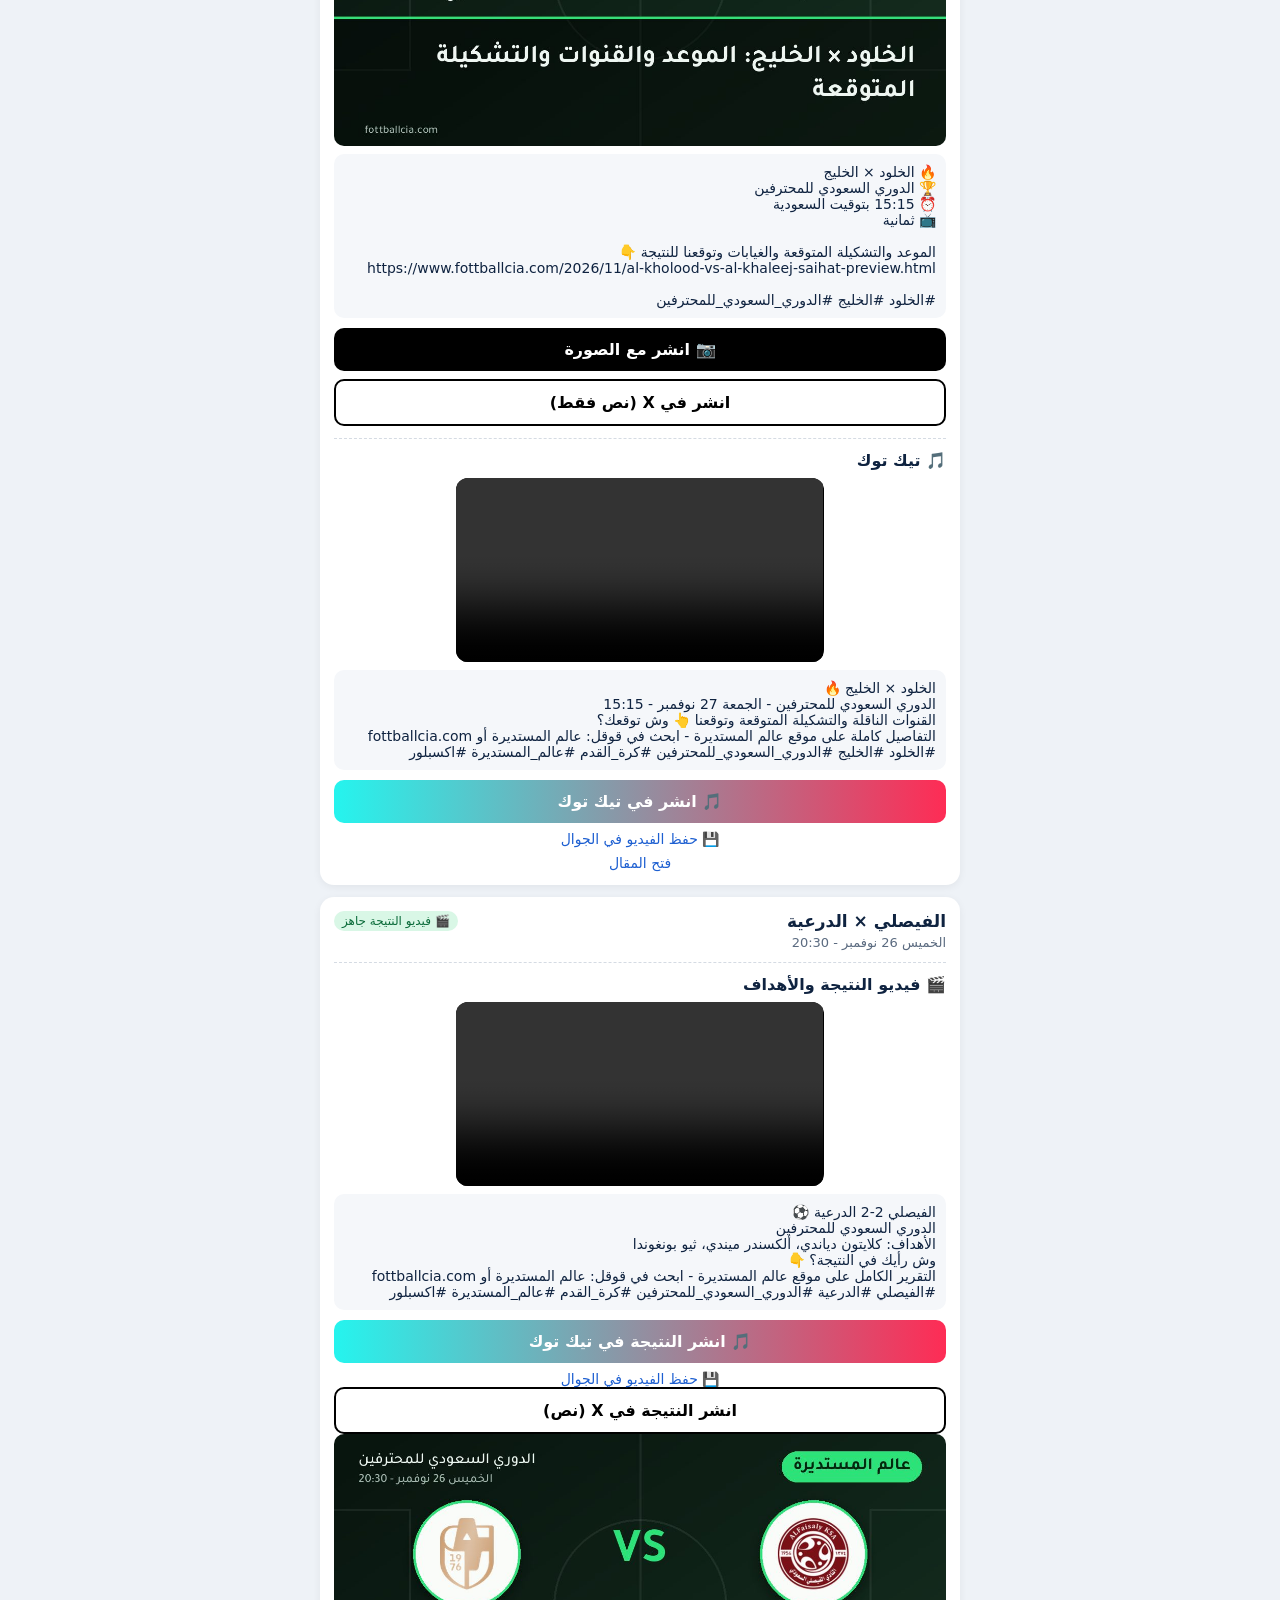
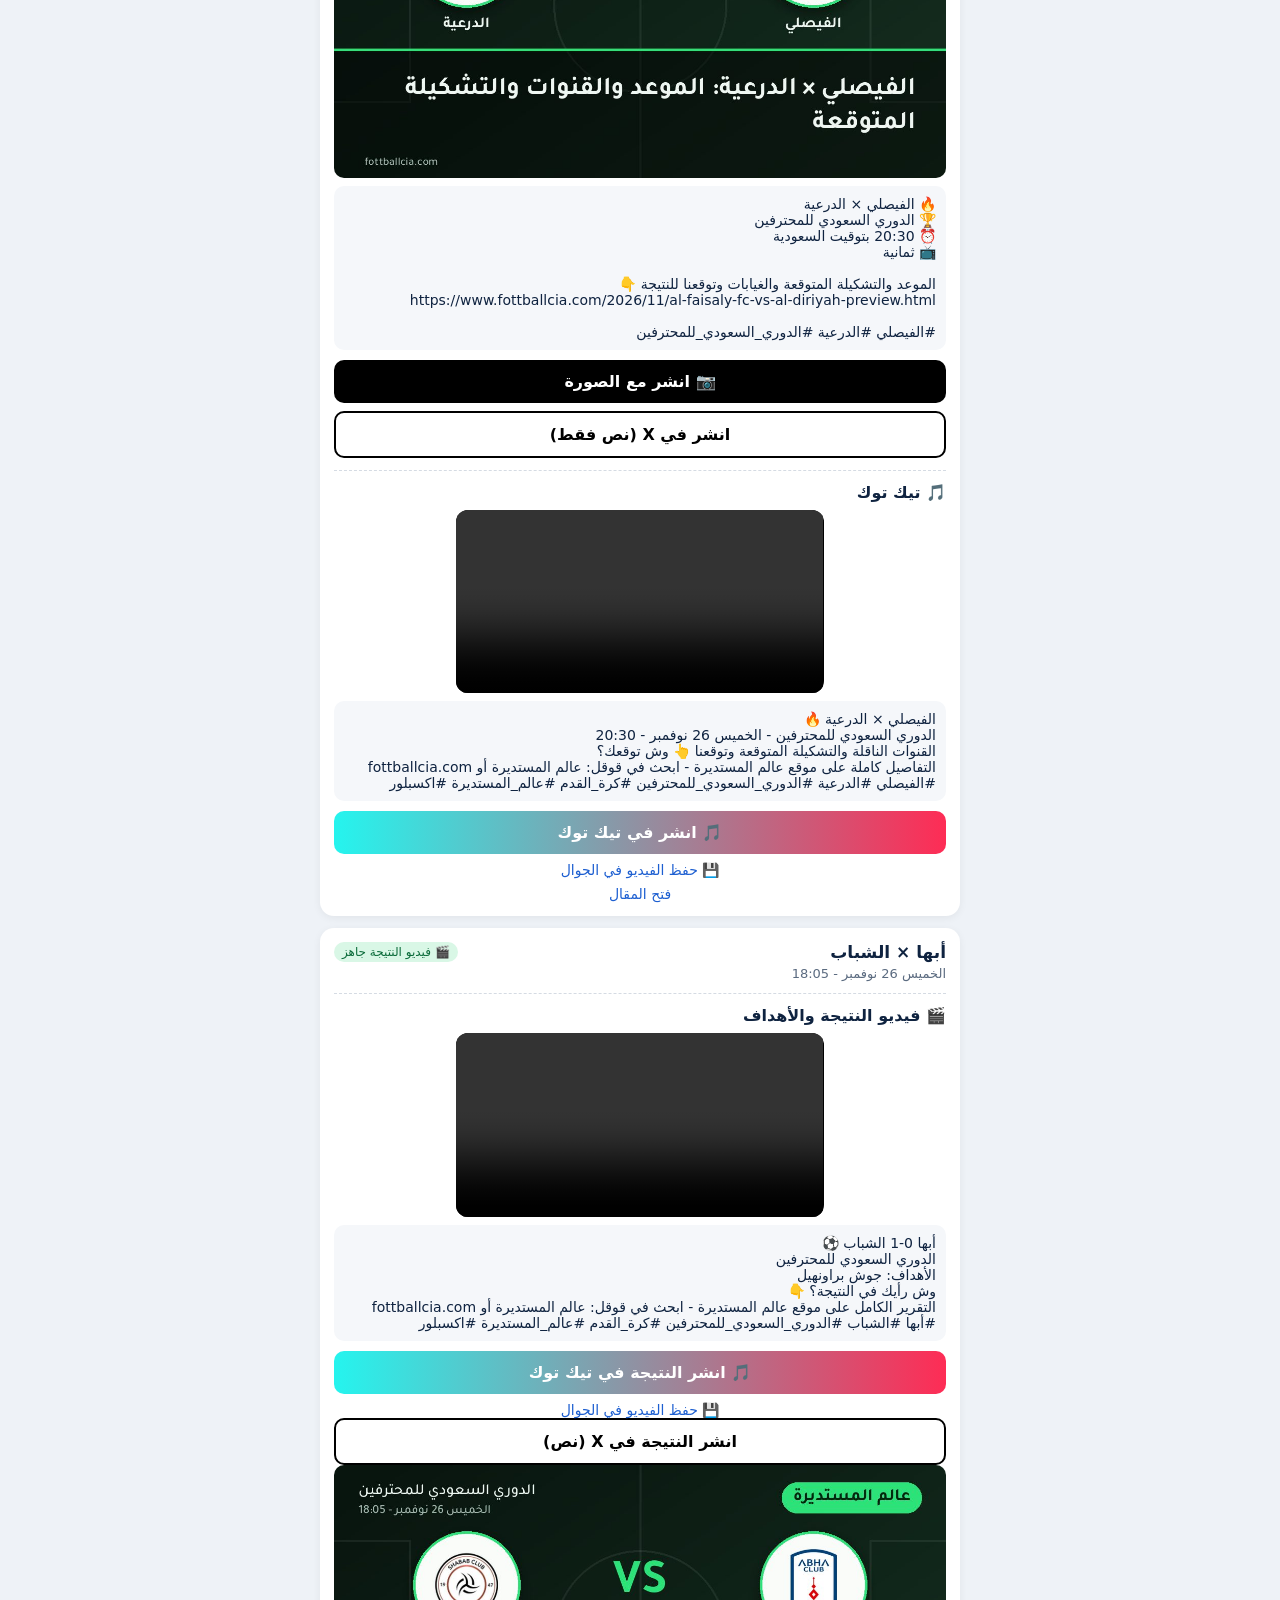
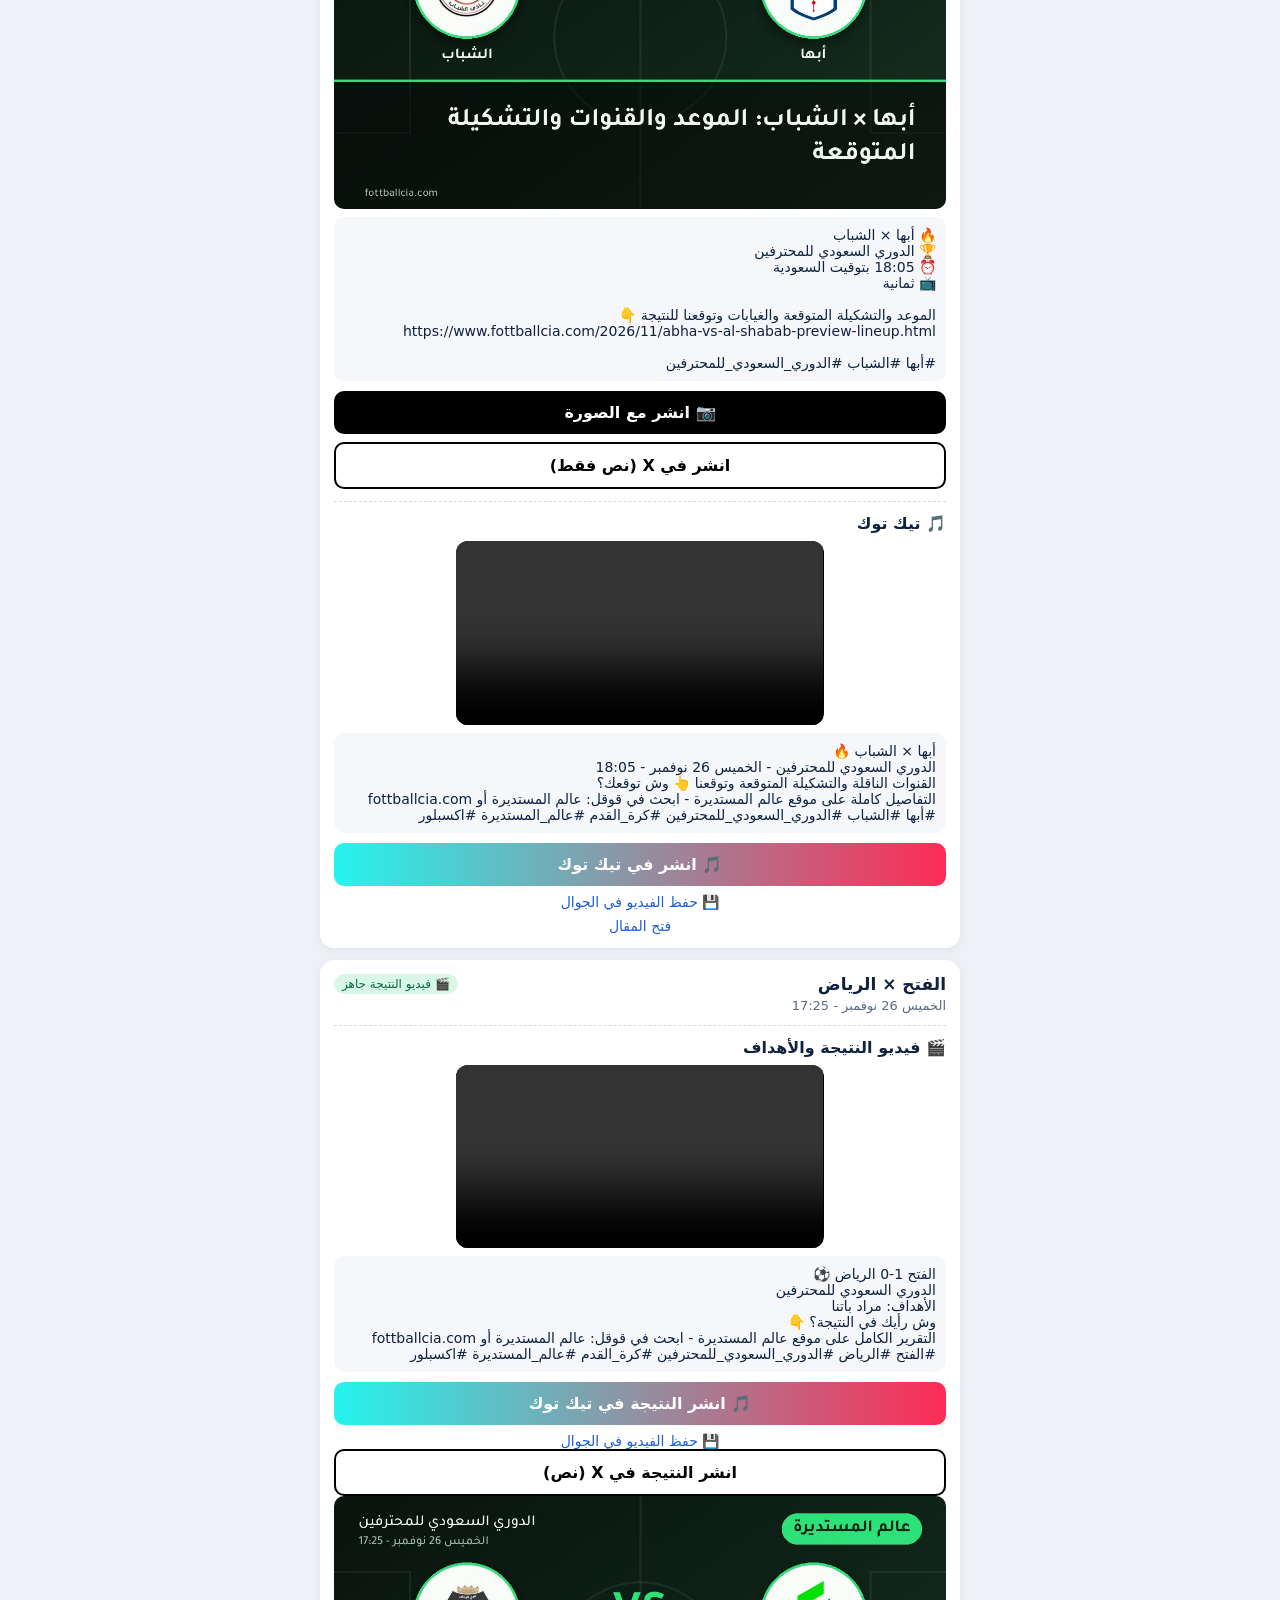
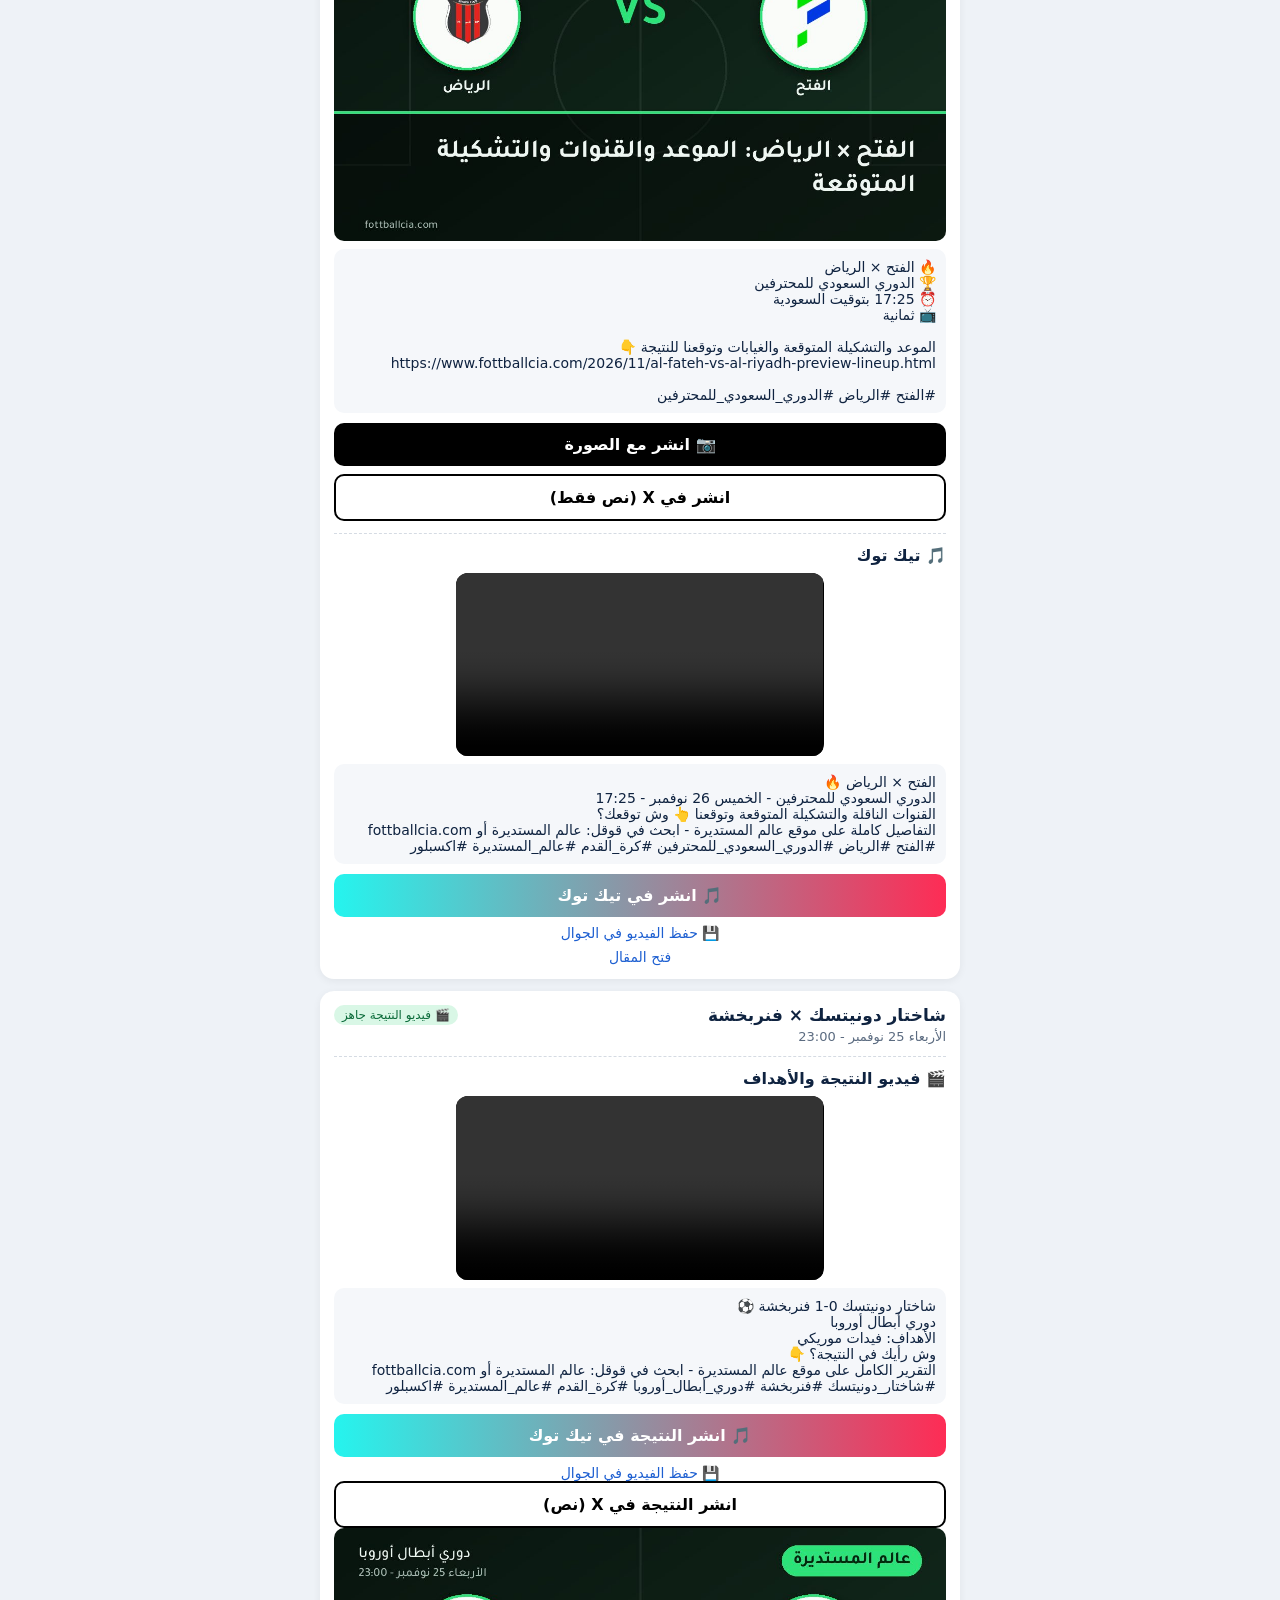
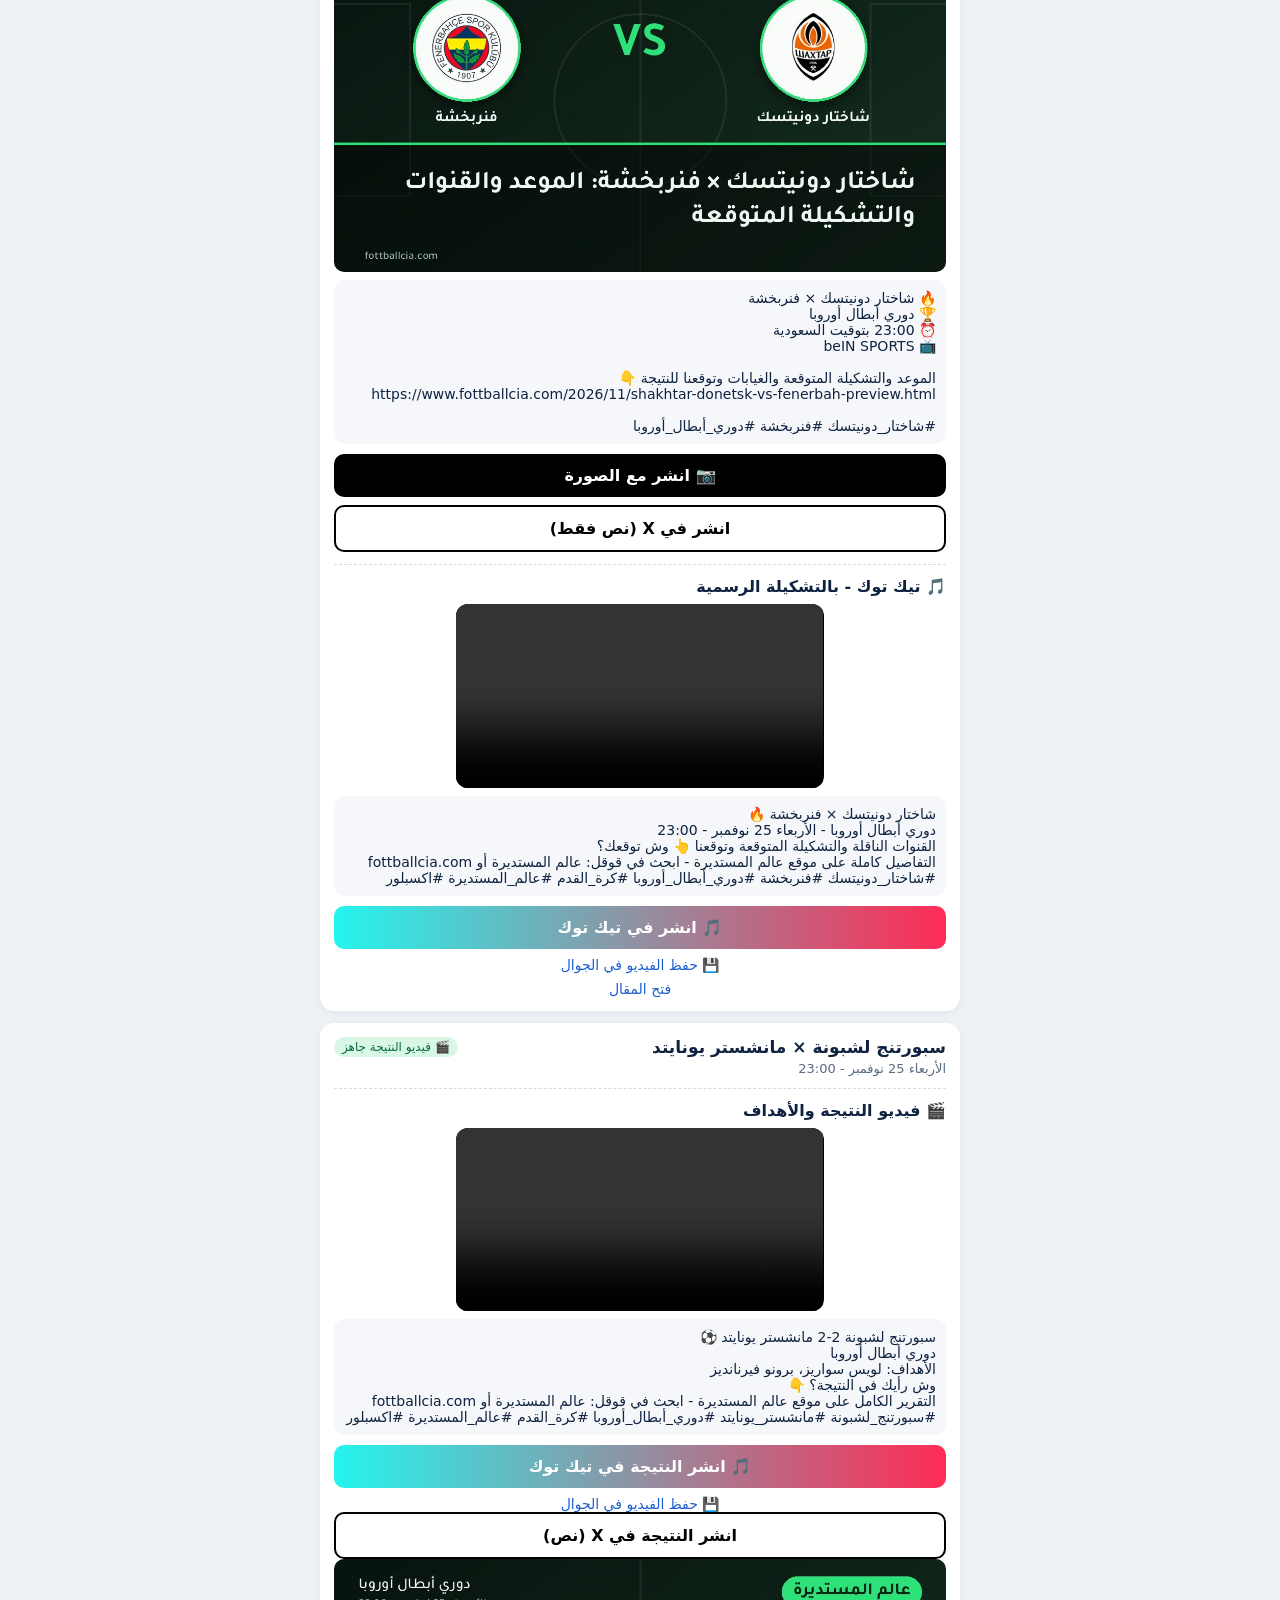
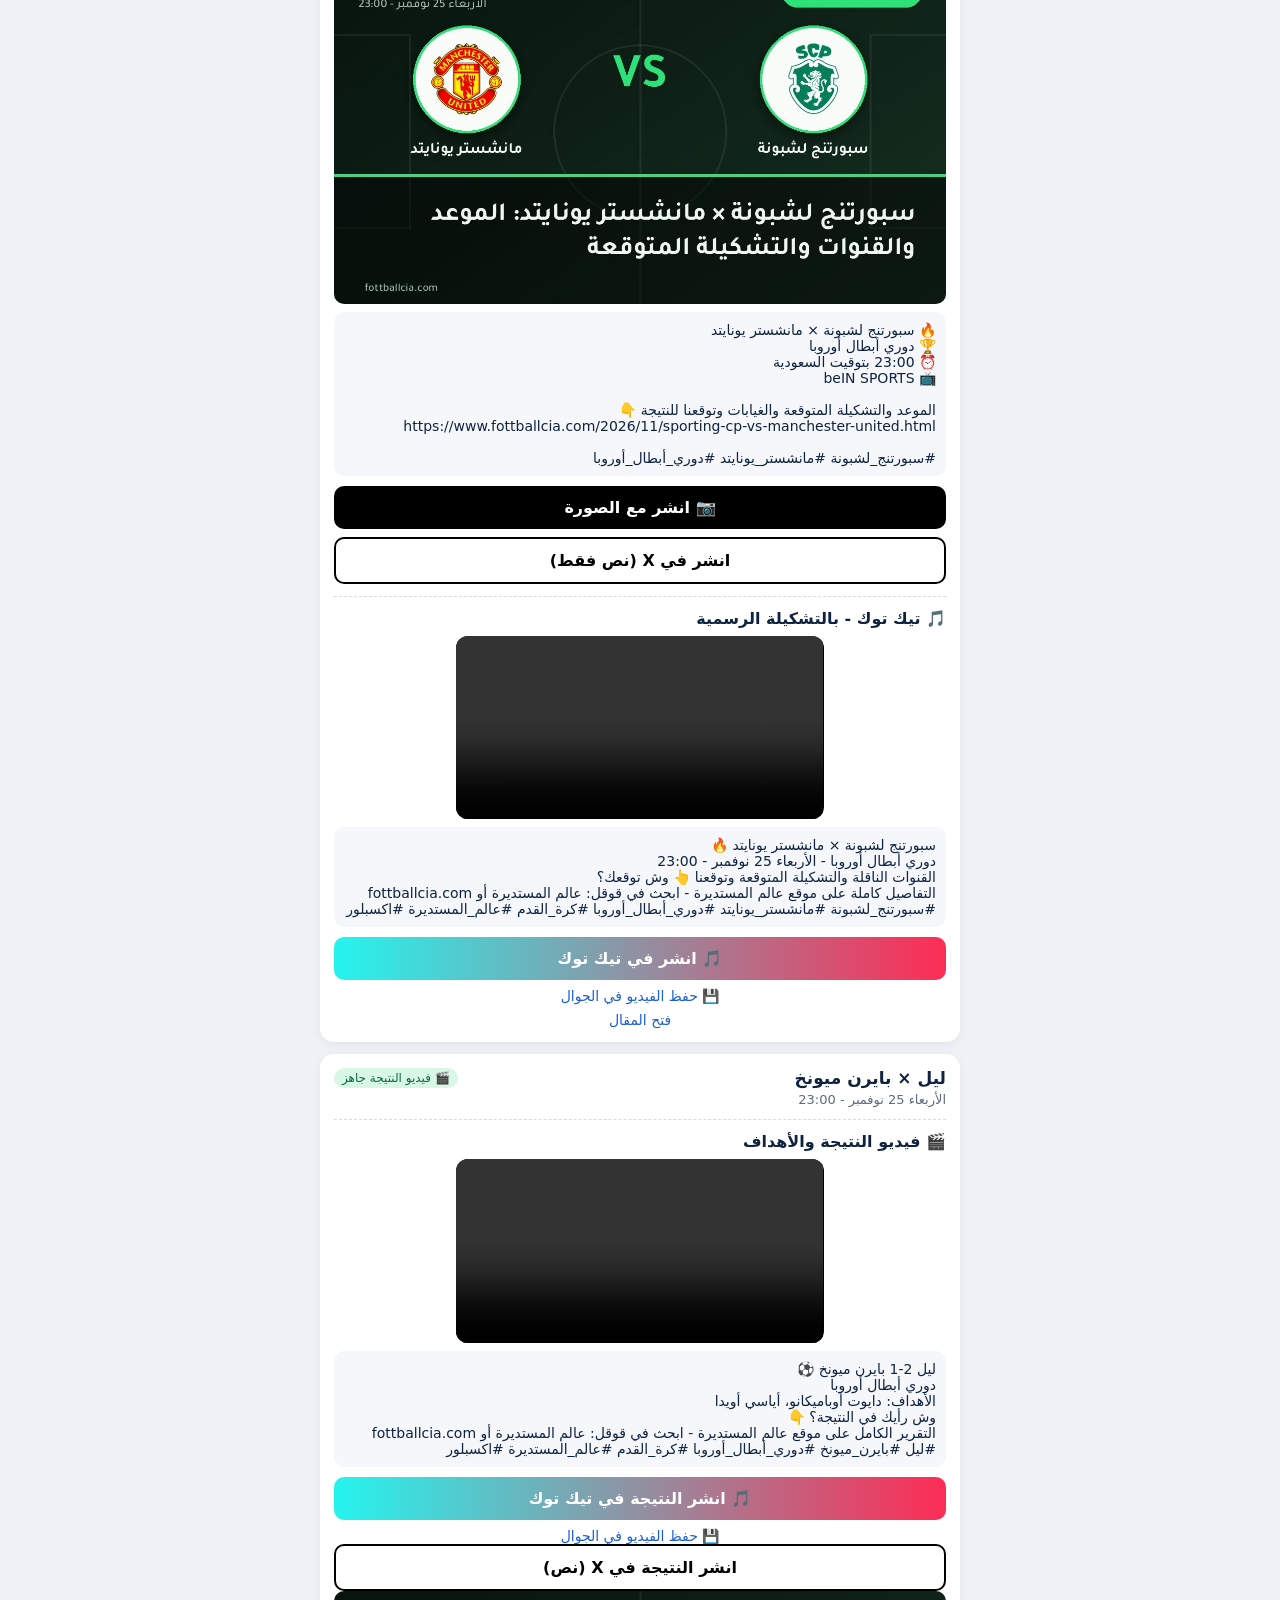
==== commit 95dd4763: "previews state + images" ====
--- a/tweets.html
+++ b/tweets.html
@@ -1,4 +1,4 @@
-<!doctype html><html lang='ar' dir='rtl'><head><meta charset='utf-8'><meta name='viewport' content='width=device-width,initial-scale=1'><meta name='robots' content='noindex,nofollow'><title>تغريدات جاهزة - عالم المستديرة</title><style>body{margin:0;background:#eef2f7;font-family:system-ui,-apple-system,Segoe UI,Tahoma,sans-serif;color:#0f2340}header{background:#0f2340;color:#fff;padding:18px 16px;font-size:20px;font-weight:800}header small{display:block;font-weight:400;opacity:.8;font-size:13px;margin-top:4px}.w{max-width:640px;margin:0 auto;padding:12px}.c{background:#fff;border-radius:14px;padding:14px;margin:0 0 12px;box-shadow:0 2px 8px rgba(0,0,0,.06)}.past{opacity:.55}.h{display:flex;justify-content:space-between;align-items:center;font-size:17px}.t{color:#5b6b80;font-size:13px;margin:4px 0 8px}pre{white-space:pre-wrap;font-family:inherit;background:#f5f7fa;border-radius:10px;padding:10px;font-size:14px;margin:0 0 10px;direction:rtl}.btn{display:block;text-align:center;background:#000;color:#fff;text-decoration:none;font-weight:800;padding:12px;border-radius:10px;font-size:16px}.c img{width:100%;border-radius:10px;margin:0 0 8px;display:block}button.btn{width:100%;border:0;cursor:pointer;margin-bottom:8px;font-family:inherit}.alt{background:#fff;color:#000;border:2px solid #000}#toast{position:fixed;bottom:18px;left:50%;transform:translateX(-50%);background:#0b6b3a;color:#fff;padding:10px 16px;border-radius:20px;display:none;font-size:14px}.tk{border-top:1px dashed #d5dbe3;margin-top:12px;padding-top:12px}.tkh{font-weight:800;margin-bottom:8px}.tk video{width:60%;display:block;margin:0 auto 8px;border-radius:12px;background:#000}.tkb{background:linear-gradient(90deg,#25f4ee,#fe2c55);color:#fff}.lnk{display:block;text-align:center;color:#1d5fd1;margin-top:8px;font-size:14px;text-decoration:none}.new,.old{font-size:12px;padding:3px 8px;border-radius:20px}.new{background:#d9f7e6;color:#0b6b3a}.old{background:#eee;color:#777}</style></head><body><header>تغريدات وفيديوهات جاهزة للمباريات الكبيرة<small>آخر تحديث: 2026-11-28 12:47 بتوقيت السعودية - اضغط «انشر في X» ثم «نشر»</small></header><div class='w'><div class="c"><div class="h"><b>الاتفاق × الهلال</b><span class="new">قادمة</span></div><div class="t">السبت 28 نوفمبر - 17:20</div><img src="https://nawaf737991-coder.github.io/fottballcia/img/2026/11/al-ettifaq-vs-al-hilal-saudi-fc-preview-lineup-prediction-160e7b.jpg" alt="" loading="lazy"><pre>🔥 الاتفاق × الهلال
+<!doctype html><html lang='ar' dir='rtl'><head><meta charset='utf-8'><meta name='viewport' content='width=device-width,initial-scale=1'><meta name='robots' content='noindex,nofollow'><title>تغريدات جاهزة - عالم المستديرة</title><style>body{margin:0;background:#eef2f7;font-family:system-ui,-apple-system,Segoe UI,Tahoma,sans-serif;color:#0f2340}header{background:#0f2340;color:#fff;padding:18px 16px;font-size:20px;font-weight:800}header small{display:block;font-weight:400;opacity:.8;font-size:13px;margin-top:4px}.w{max-width:640px;margin:0 auto;padding:12px}.c{background:#fff;border-radius:14px;padding:14px;margin:0 0 12px;box-shadow:0 2px 8px rgba(0,0,0,.06)}.past{opacity:.55}.h{display:flex;justify-content:space-between;align-items:center;font-size:17px}.t{color:#5b6b80;font-size:13px;margin:4px 0 8px}pre{white-space:pre-wrap;font-family:inherit;background:#f5f7fa;border-radius:10px;padding:10px;font-size:14px;margin:0 0 10px;direction:rtl}.btn{display:block;text-align:center;background:#000;color:#fff;text-decoration:none;font-weight:800;padding:12px;border-radius:10px;font-size:16px}.c img{width:100%;border-radius:10px;margin:0 0 8px;display:block}button.btn{width:100%;border:0;cursor:pointer;margin-bottom:8px;font-family:inherit}.alt{background:#fff;color:#000;border:2px solid #000}#toast{position:fixed;bottom:18px;left:50%;transform:translateX(-50%);background:#0b6b3a;color:#fff;padding:10px 16px;border-radius:20px;display:none;font-size:14px}.tk{border-top:1px dashed #d5dbe3;margin-top:12px;padding-top:12px}.tkh{font-weight:800;margin-bottom:8px}.tk video{width:60%;display:block;margin:0 auto 8px;border-radius:12px;background:#000}.tkb{background:linear-gradient(90deg,#25f4ee,#fe2c55);color:#fff}.lnk{display:block;text-align:center;color:#1d5fd1;margin-top:8px;font-size:14px;text-decoration:none}.new,.old{font-size:12px;padding:3px 8px;border-radius:20px}.new{background:#d9f7e6;color:#0b6b3a}.old{background:#eee;color:#777}</style></head><body><header>تغريدات وفيديوهات جاهزة للمباريات الكبيرة<small>آخر تحديث: 2026-11-28 13:17 بتوقيت السعودية - اضغط «انشر في X» ثم «نشر»</small></header><div class='w'><div class="c"><div class="h"><b>الاتفاق × الهلال</b><span class="new">قادمة</span></div><div class="t">السبت 28 نوفمبر - 17:20</div><img src="https://nawaf737991-coder.github.io/fottballcia/img/2026/11/al-ettifaq-vs-al-hilal-saudi-fc-preview-lineup-prediction-160e7b.jpg" alt="" loading="lazy"><pre>🔥 الاتفاق × الهلال
 🏆 الدوري السعودي للمحترفين
 ⏰ 17:20 بتوقيت السعودية
 📺 ثمانية
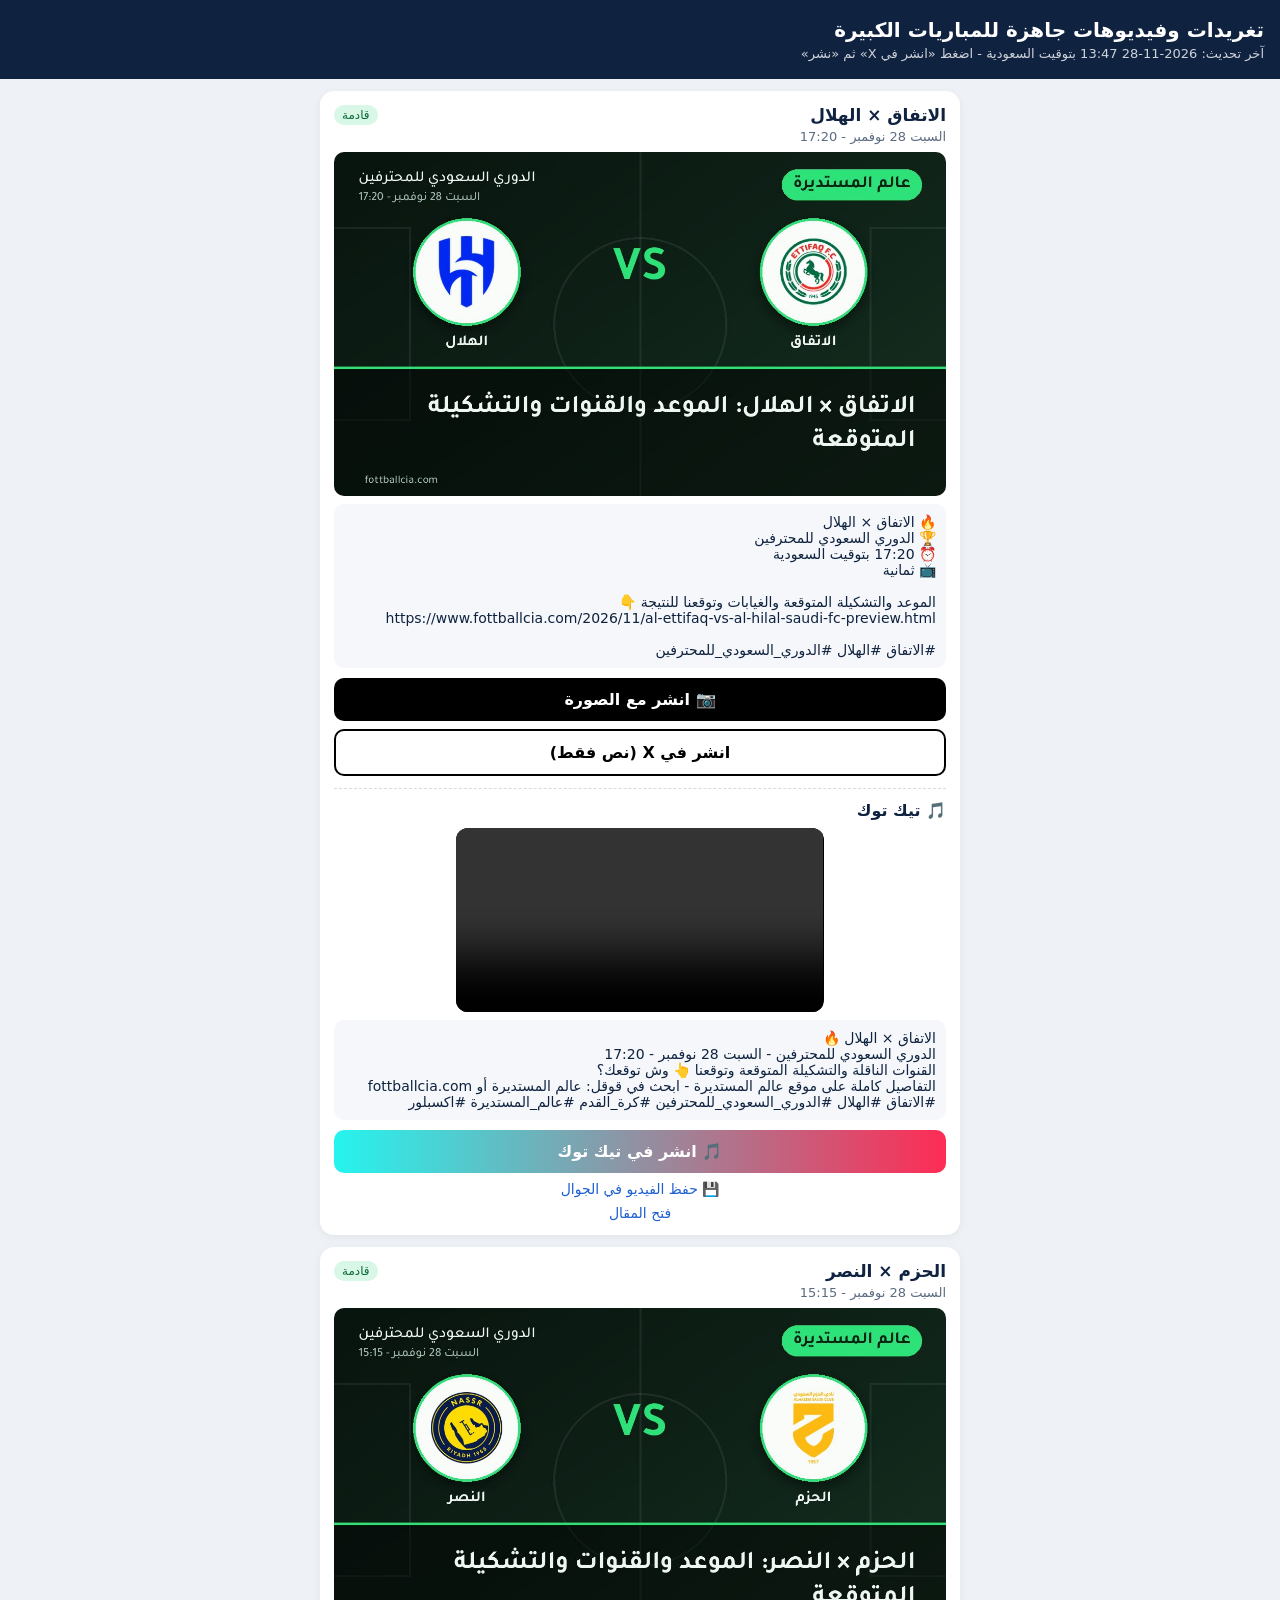
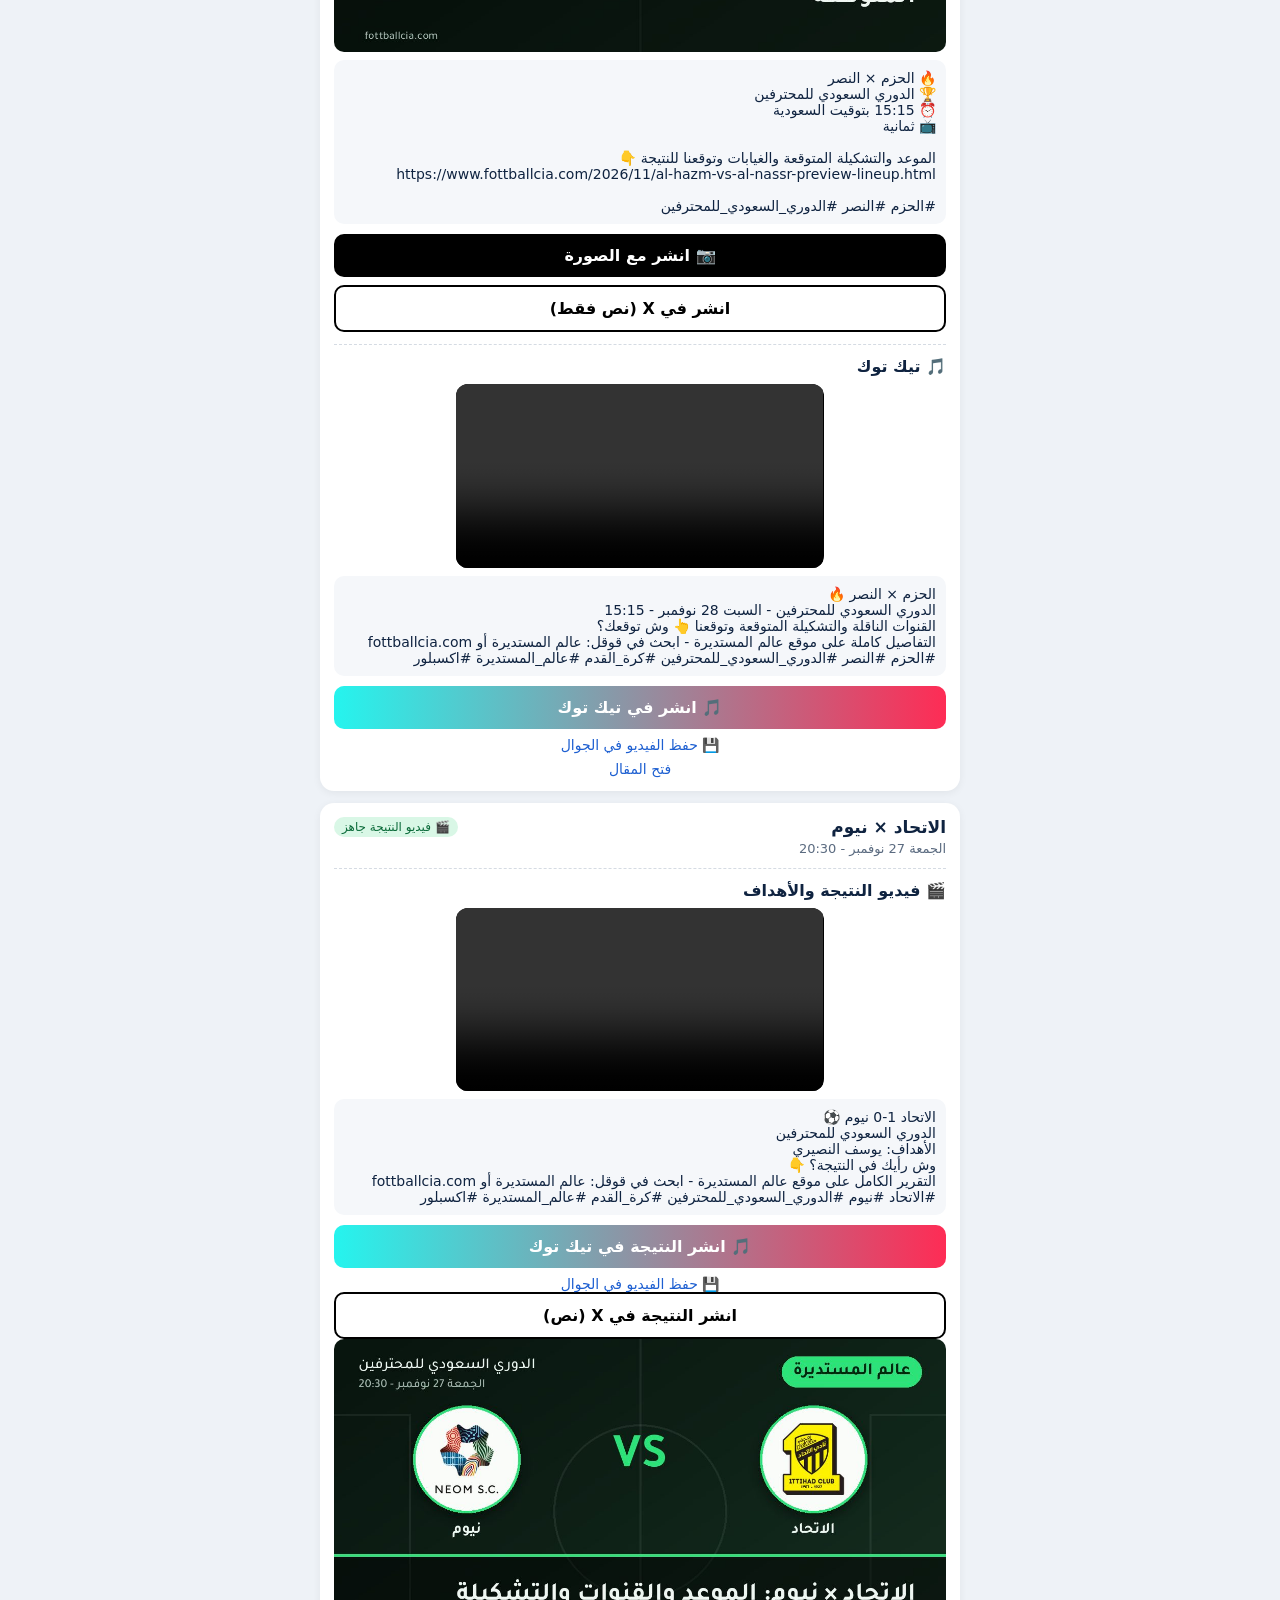
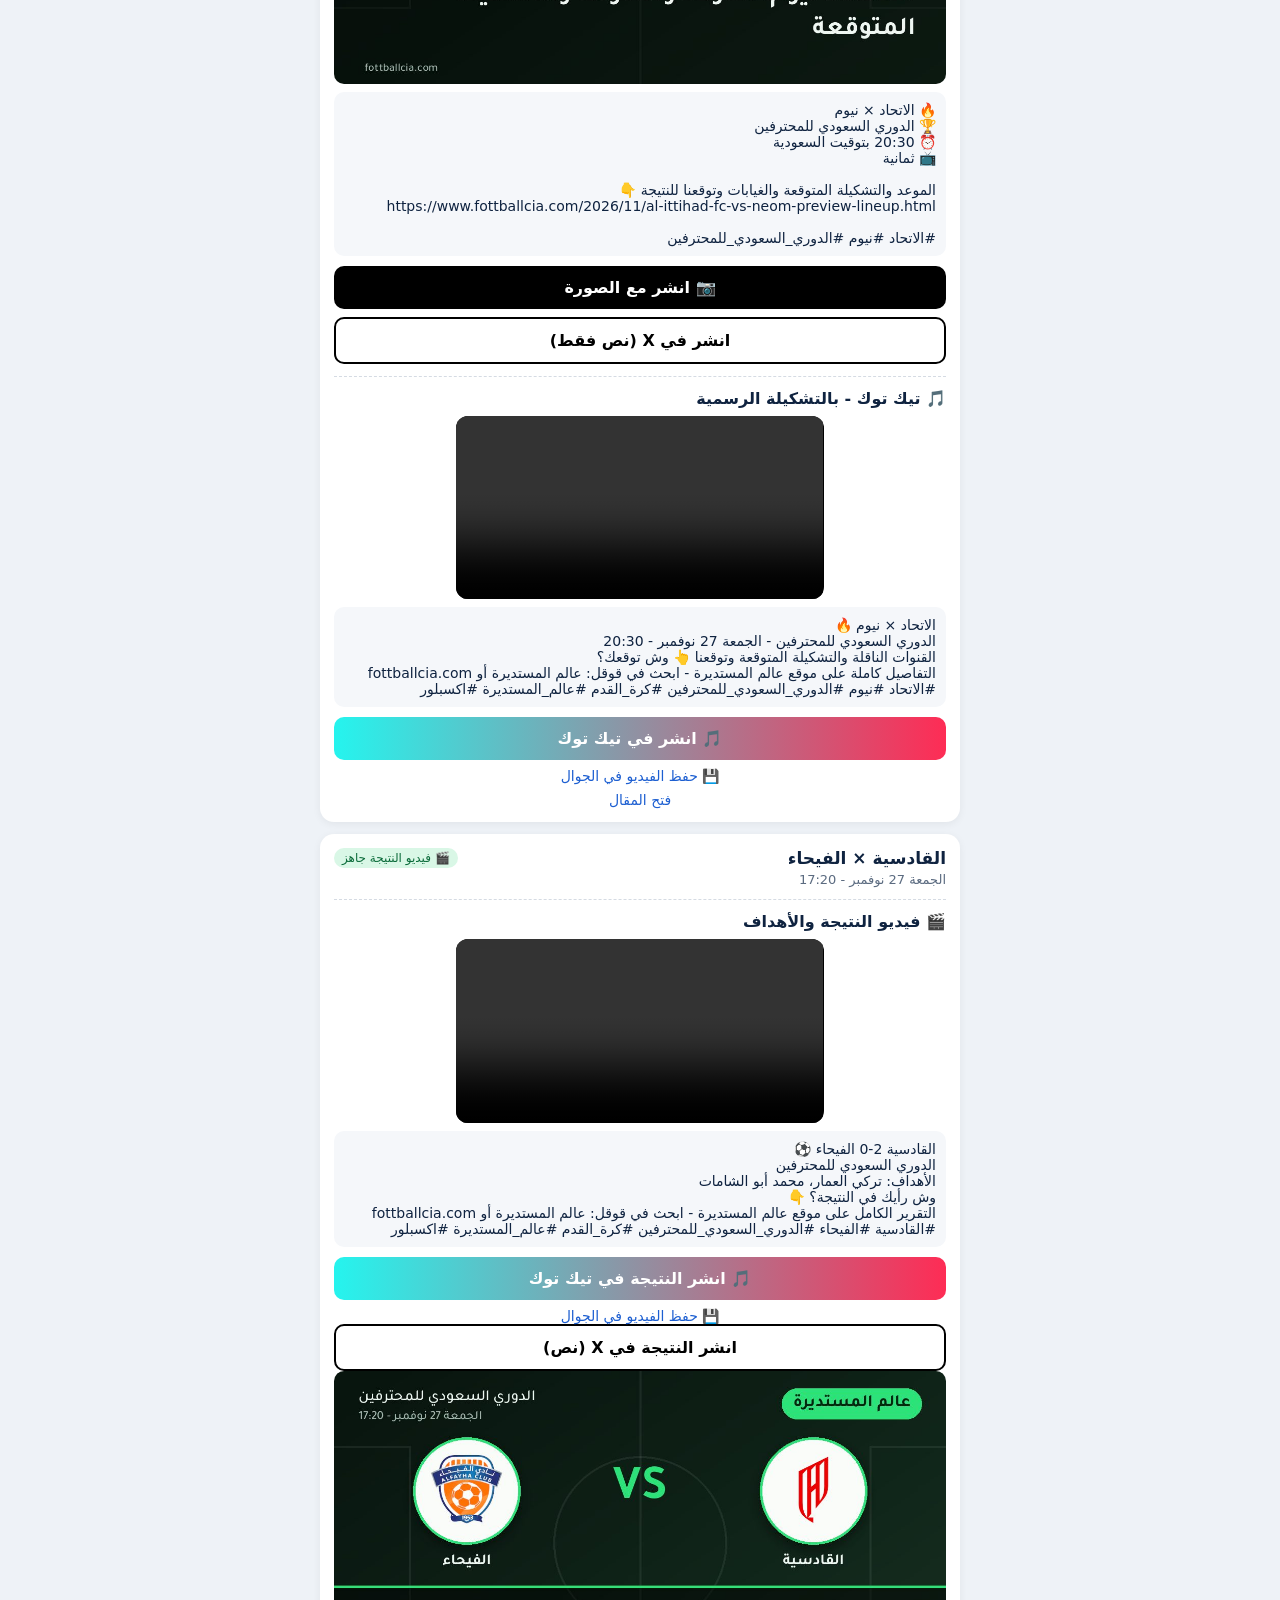
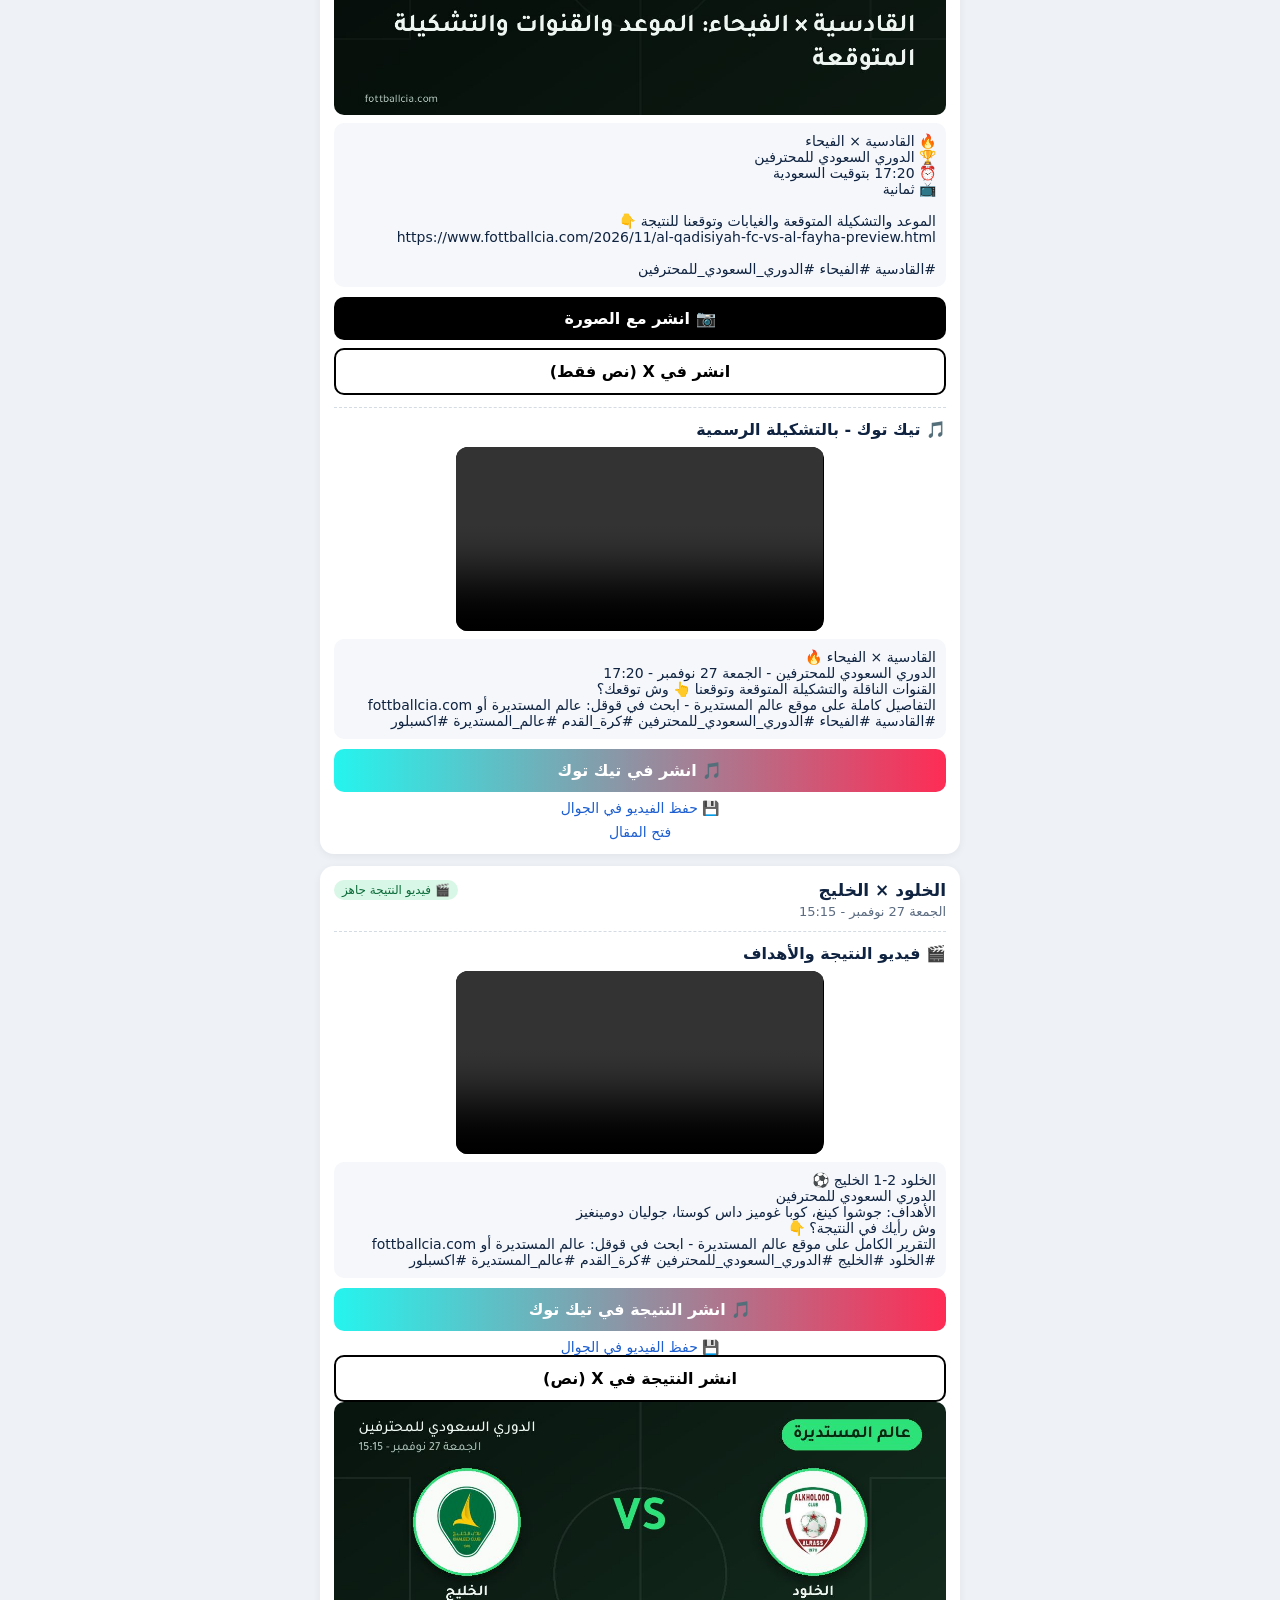
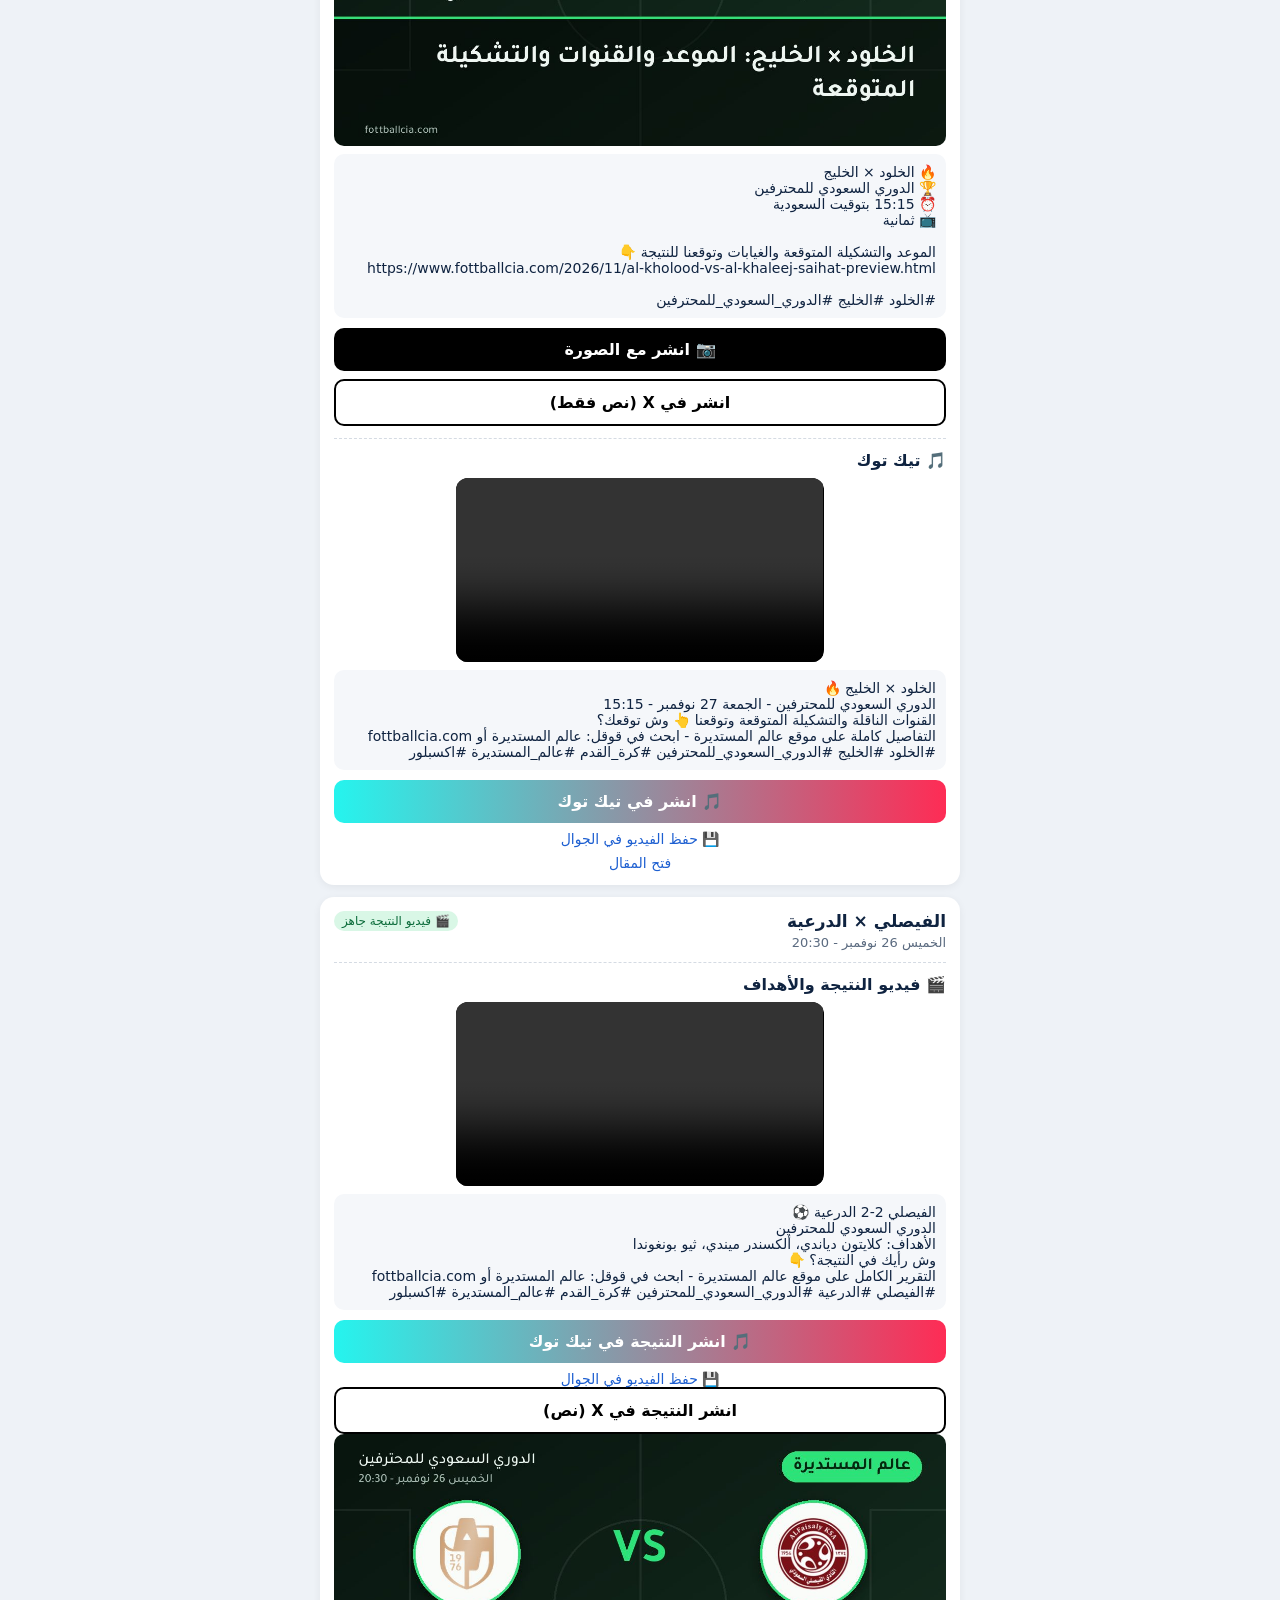
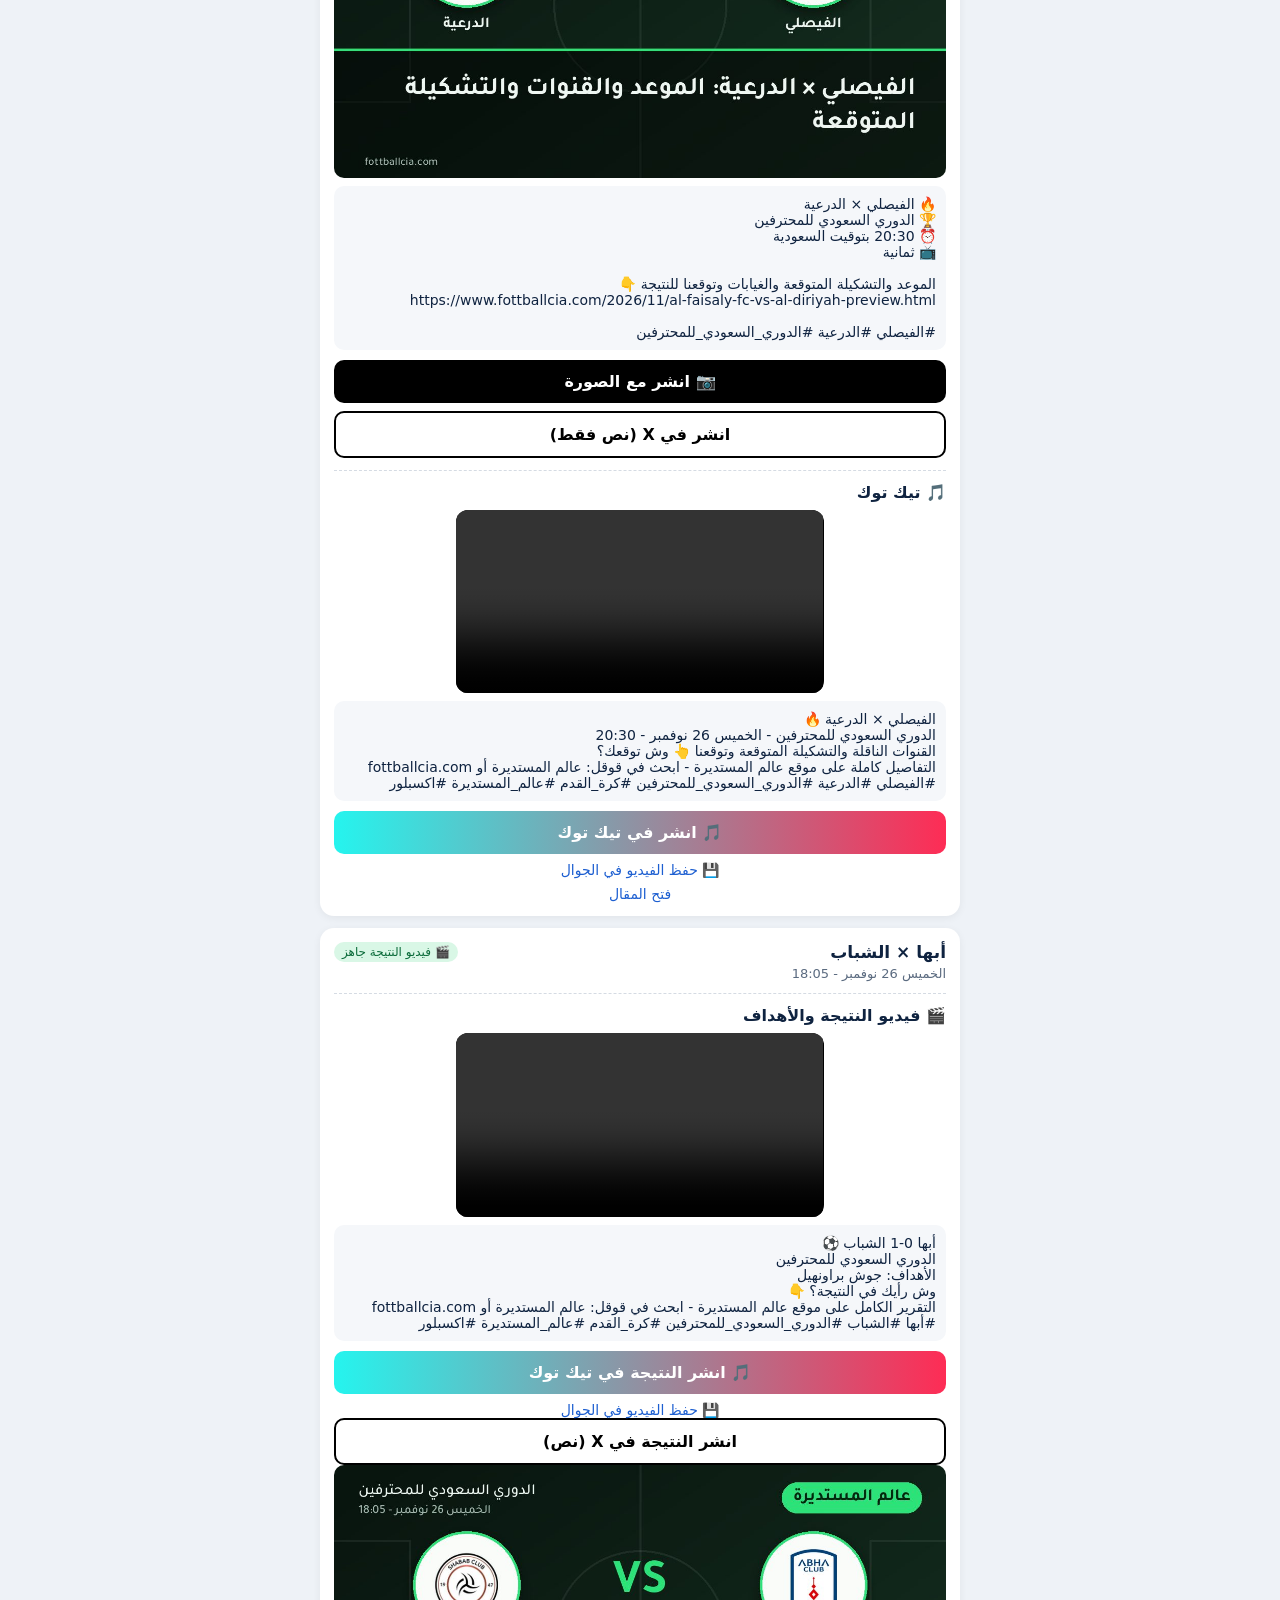
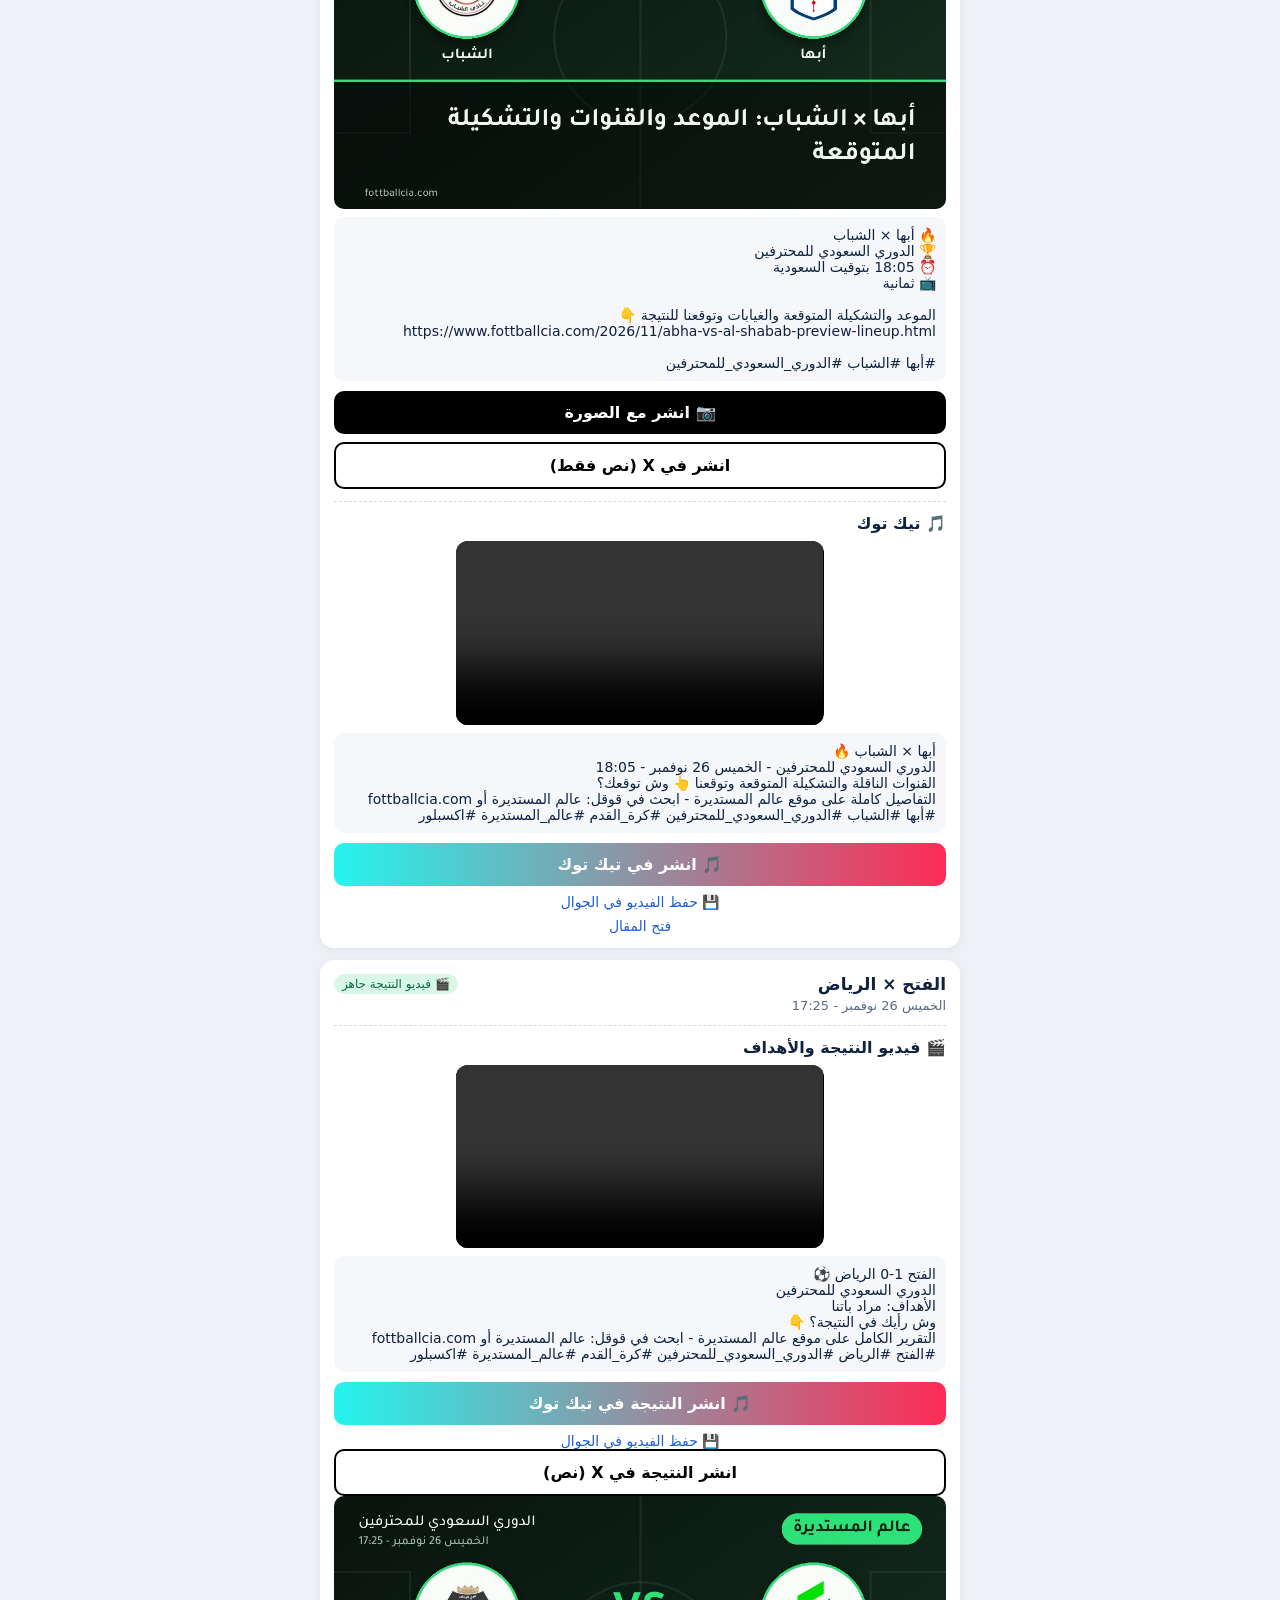
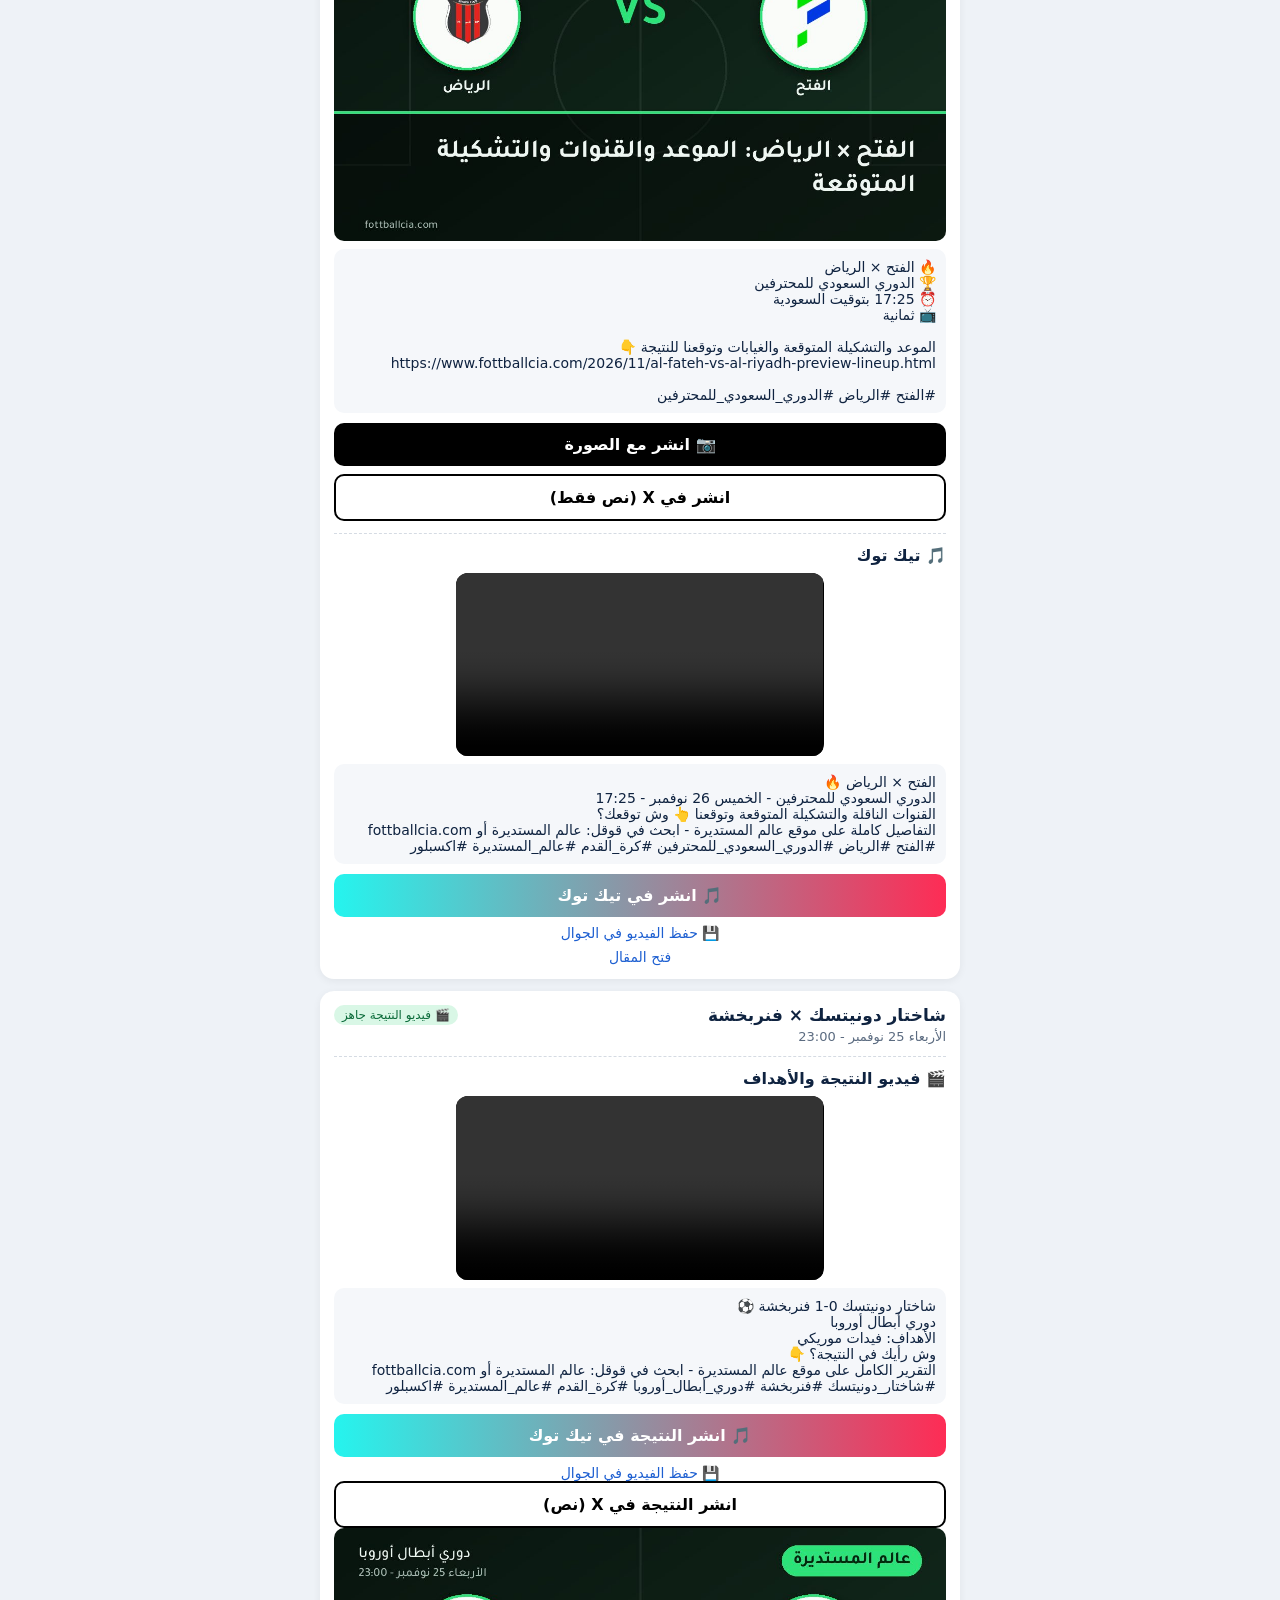
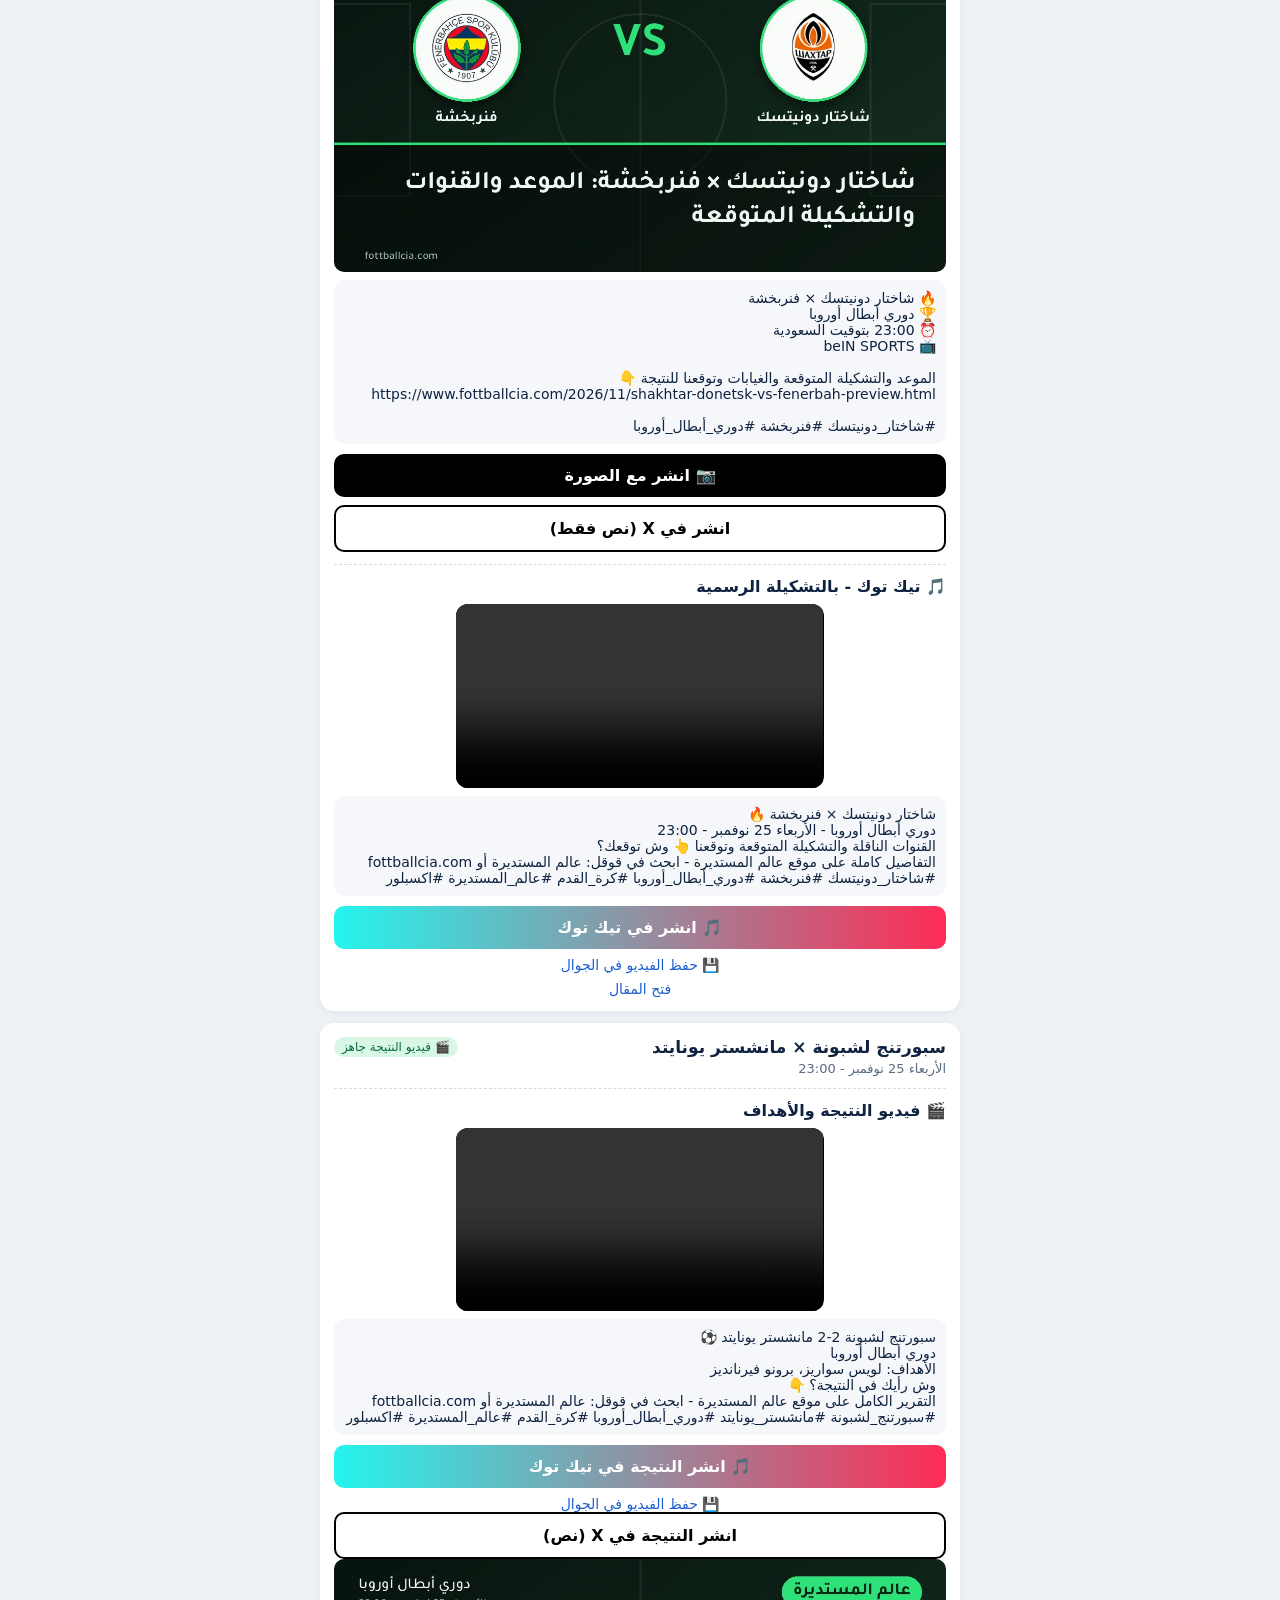
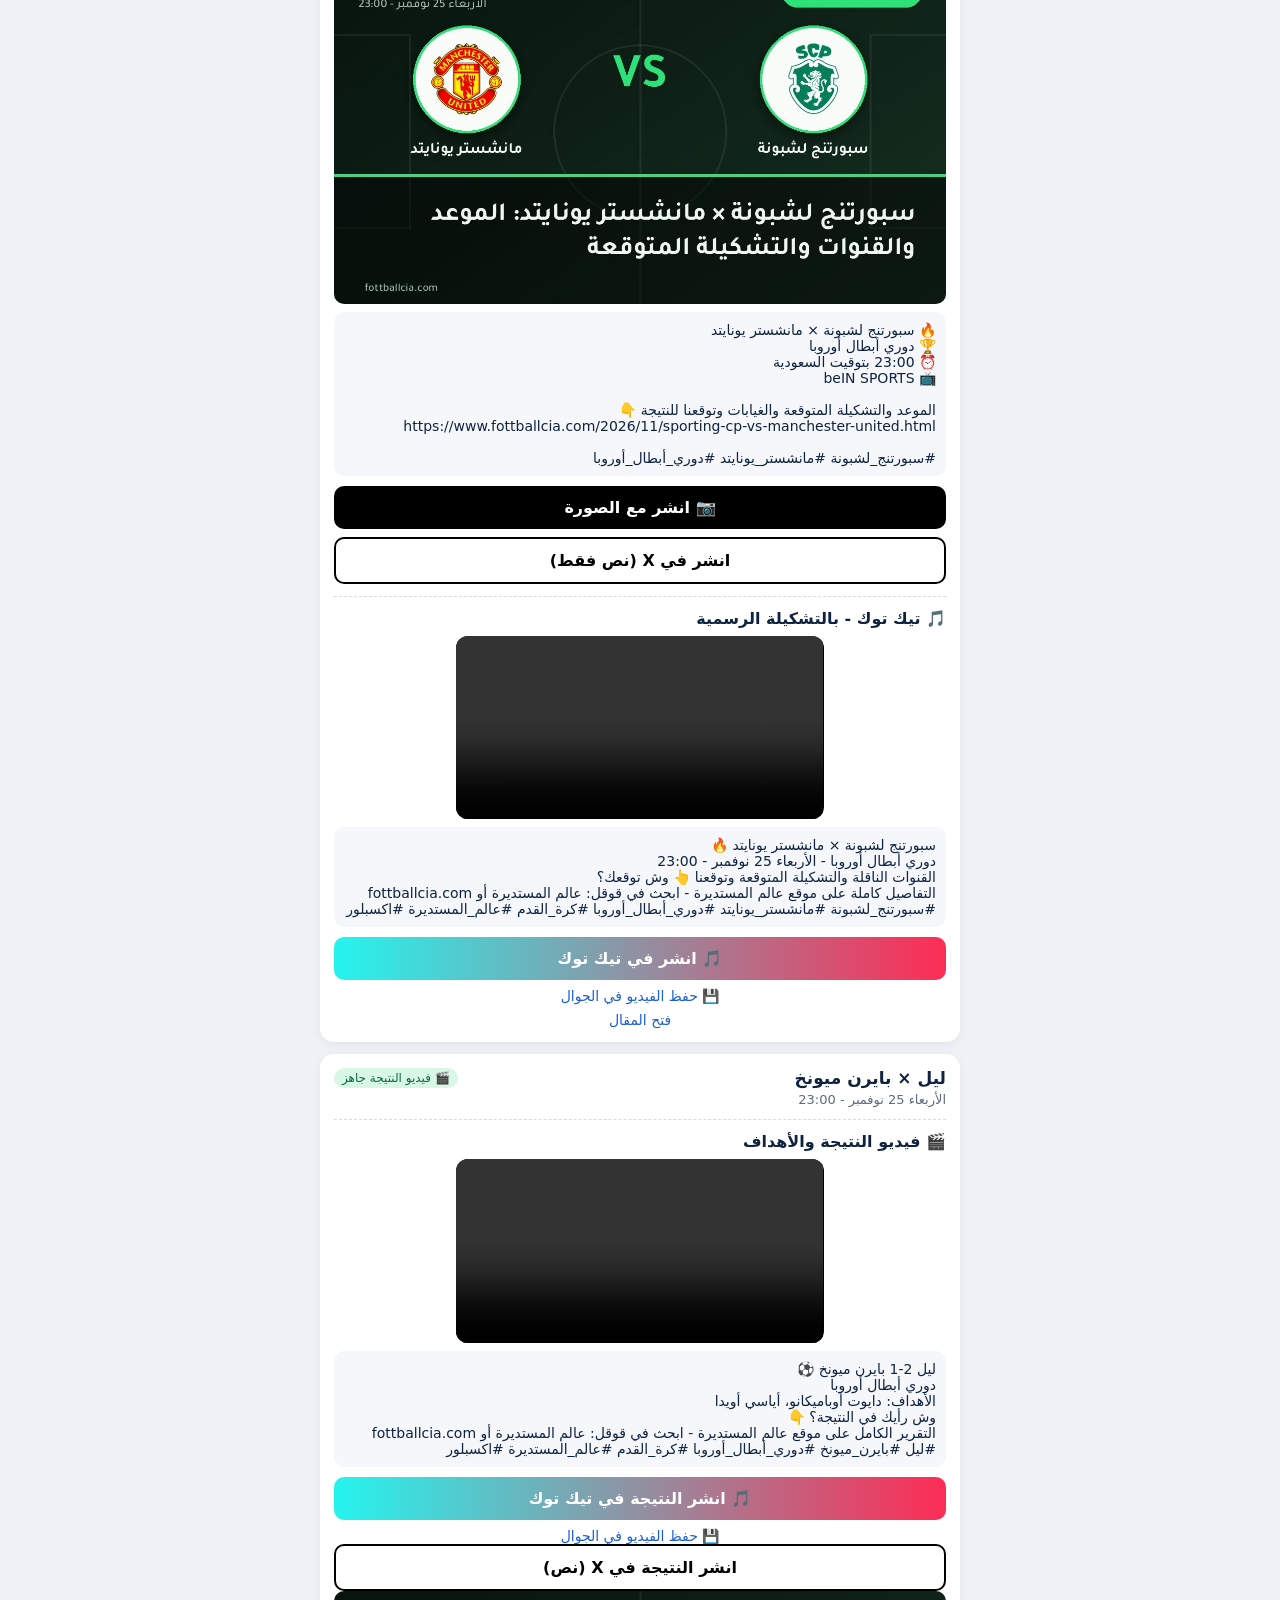
==== commit 33b4d1c0: "previews state + images" ====
--- a/tweets.html
+++ b/tweets.html
@@ -1,4 +1,4 @@
-<!doctype html><html lang='ar' dir='rtl'><head><meta charset='utf-8'><meta name='viewport' content='width=device-width,initial-scale=1'><meta name='robots' content='noindex,nofollow'><title>تغريدات جاهزة - عالم المستديرة</title><style>body{margin:0;background:#eef2f7;font-family:system-ui,-apple-system,Segoe UI,Tahoma,sans-serif;color:#0f2340}header{background:#0f2340;color:#fff;padding:18px 16px;font-size:20px;font-weight:800}header small{display:block;font-weight:400;opacity:.8;font-size:13px;margin-top:4px}.w{max-width:640px;margin:0 auto;padding:12px}.c{background:#fff;border-radius:14px;padding:14px;margin:0 0 12px;box-shadow:0 2px 8px rgba(0,0,0,.06)}.past{opacity:.55}.h{display:flex;justify-content:space-between;align-items:center;font-size:17px}.t{color:#5b6b80;font-size:13px;margin:4px 0 8px}pre{white-space:pre-wrap;font-family:inherit;background:#f5f7fa;border-radius:10px;padding:10px;font-size:14px;margin:0 0 10px;direction:rtl}.btn{display:block;text-align:center;background:#000;color:#fff;text-decoration:none;font-weight:800;padding:12px;border-radius:10px;font-size:16px}.c img{width:100%;border-radius:10px;margin:0 0 8px;display:block}button.btn{width:100%;border:0;cursor:pointer;margin-bottom:8px;font-family:inherit}.alt{background:#fff;color:#000;border:2px solid #000}#toast{position:fixed;bottom:18px;left:50%;transform:translateX(-50%);background:#0b6b3a;color:#fff;padding:10px 16px;border-radius:20px;display:none;font-size:14px}.tk{border-top:1px dashed #d5dbe3;margin-top:12px;padding-top:12px}.tkh{font-weight:800;margin-bottom:8px}.tk video{width:60%;display:block;margin:0 auto 8px;border-radius:12px;background:#000}.tkb{background:linear-gradient(90deg,#25f4ee,#fe2c55);color:#fff}.lnk{display:block;text-align:center;color:#1d5fd1;margin-top:8px;font-size:14px;text-decoration:none}.new,.old{font-size:12px;padding:3px 8px;border-radius:20px}.new{background:#d9f7e6;color:#0b6b3a}.old{background:#eee;color:#777}</style></head><body><header>تغريدات وفيديوهات جاهزة للمباريات الكبيرة<small>آخر تحديث: 2026-11-28 13:17 بتوقيت السعودية - اضغط «انشر في X» ثم «نشر»</small></header><div class='w'><div class="c"><div class="h"><b>الاتفاق × الهلال</b><span class="new">قادمة</span></div><div class="t">السبت 28 نوفمبر - 17:20</div><img src="https://nawaf737991-coder.github.io/fottballcia/img/2026/11/al-ettifaq-vs-al-hilal-saudi-fc-preview-lineup-prediction-160e7b.jpg" alt="" loading="lazy"><pre>🔥 الاتفاق × الهلال
+<!doctype html><html lang='ar' dir='rtl'><head><meta charset='utf-8'><meta name='viewport' content='width=device-width,initial-scale=1'><meta name='robots' content='noindex,nofollow'><title>تغريدات جاهزة - عالم المستديرة</title><style>body{margin:0;background:#eef2f7;font-family:system-ui,-apple-system,Segoe UI,Tahoma,sans-serif;color:#0f2340}header{background:#0f2340;color:#fff;padding:18px 16px;font-size:20px;font-weight:800}header small{display:block;font-weight:400;opacity:.8;font-size:13px;margin-top:4px}.w{max-width:640px;margin:0 auto;padding:12px}.c{background:#fff;border-radius:14px;padding:14px;margin:0 0 12px;box-shadow:0 2px 8px rgba(0,0,0,.06)}.past{opacity:.55}.h{display:flex;justify-content:space-between;align-items:center;font-size:17px}.t{color:#5b6b80;font-size:13px;margin:4px 0 8px}pre{white-space:pre-wrap;font-family:inherit;background:#f5f7fa;border-radius:10px;padding:10px;font-size:14px;margin:0 0 10px;direction:rtl}.btn{display:block;text-align:center;background:#000;color:#fff;text-decoration:none;font-weight:800;padding:12px;border-radius:10px;font-size:16px}.c img{width:100%;border-radius:10px;margin:0 0 8px;display:block}button.btn{width:100%;border:0;cursor:pointer;margin-bottom:8px;font-family:inherit}.alt{background:#fff;color:#000;border:2px solid #000}#toast{position:fixed;bottom:18px;left:50%;transform:translateX(-50%);background:#0b6b3a;color:#fff;padding:10px 16px;border-radius:20px;display:none;font-size:14px}.tk{border-top:1px dashed #d5dbe3;margin-top:12px;padding-top:12px}.tkh{font-weight:800;margin-bottom:8px}.tk video{width:60%;display:block;margin:0 auto 8px;border-radius:12px;background:#000}.tkb{background:linear-gradient(90deg,#25f4ee,#fe2c55);color:#fff}.lnk{display:block;text-align:center;color:#1d5fd1;margin-top:8px;font-size:14px;text-decoration:none}.new,.old{font-size:12px;padding:3px 8px;border-radius:20px}.new{background:#d9f7e6;color:#0b6b3a}.old{background:#eee;color:#777}</style></head><body><header>تغريدات وفيديوهات جاهزة للمباريات الكبيرة<small>آخر تحديث: 2026-11-28 13:47 بتوقيت السعودية - اضغط «انشر في X» ثم «نشر»</small></header><div class='w'><div class="c"><div class="h"><b>الاتفاق × الهلال</b><span class="new">قادمة</span></div><div class="t">السبت 28 نوفمبر - 17:20</div><img src="https://nawaf737991-coder.github.io/fottballcia/img/2026/11/al-ettifaq-vs-al-hilal-saudi-fc-preview-lineup-prediction-160e7b.jpg" alt="" loading="lazy"><pre>🔥 الاتفاق × الهلال
 🏆 الدوري السعودي للمحترفين
 ⏰ 17:20 بتوقيت السعودية
 📺 ثمانية
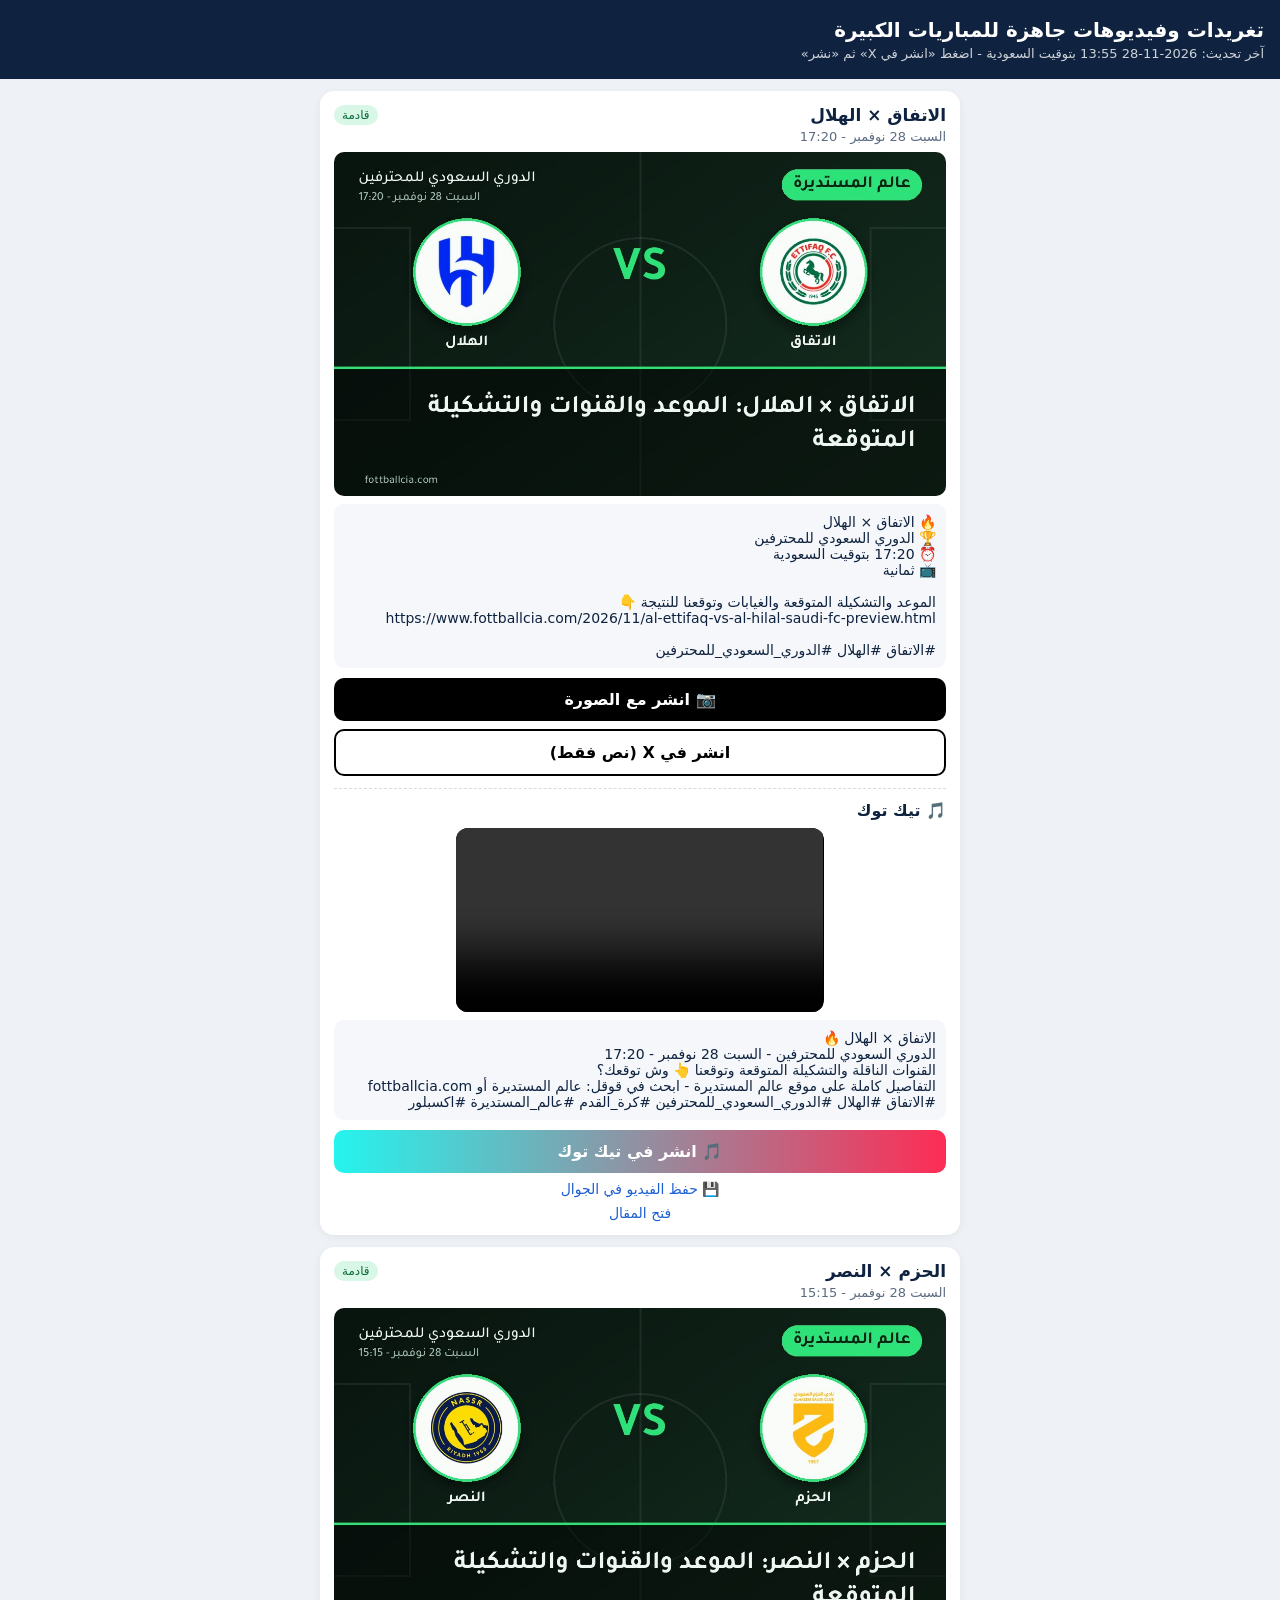
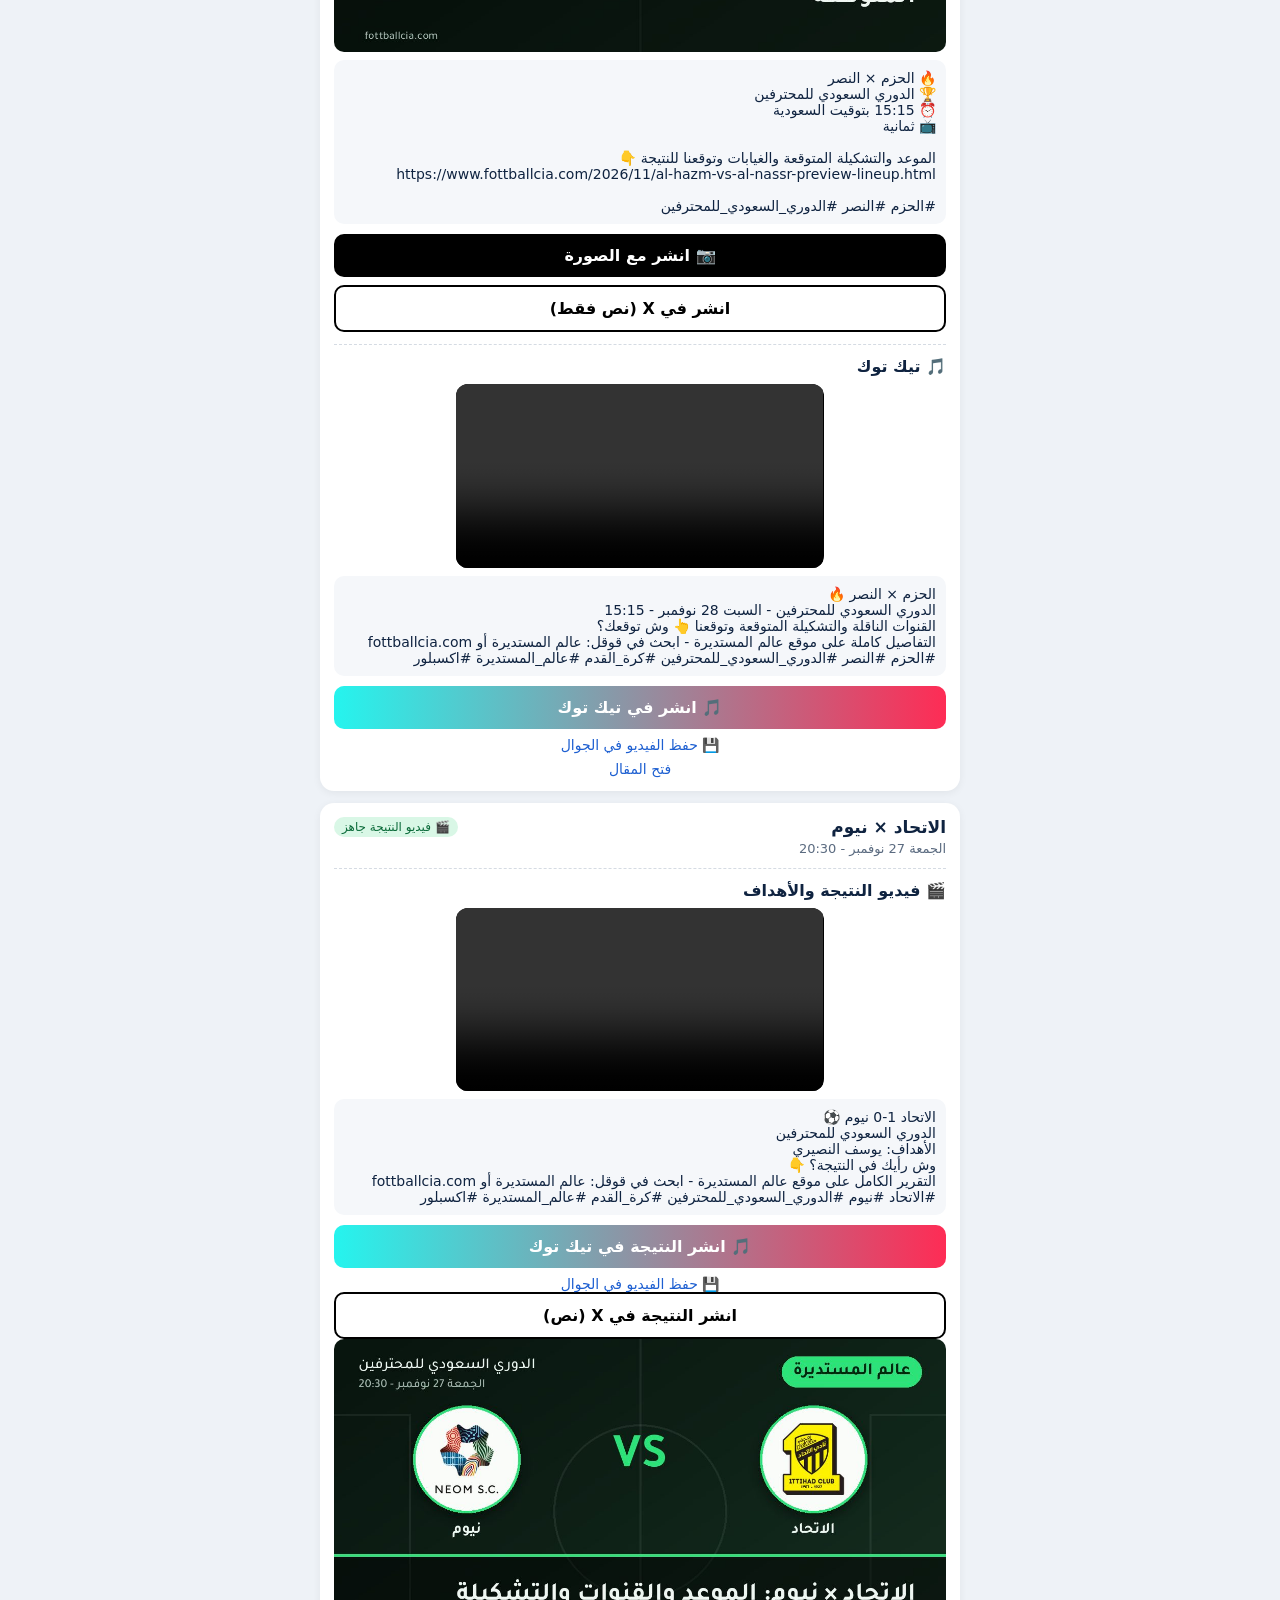
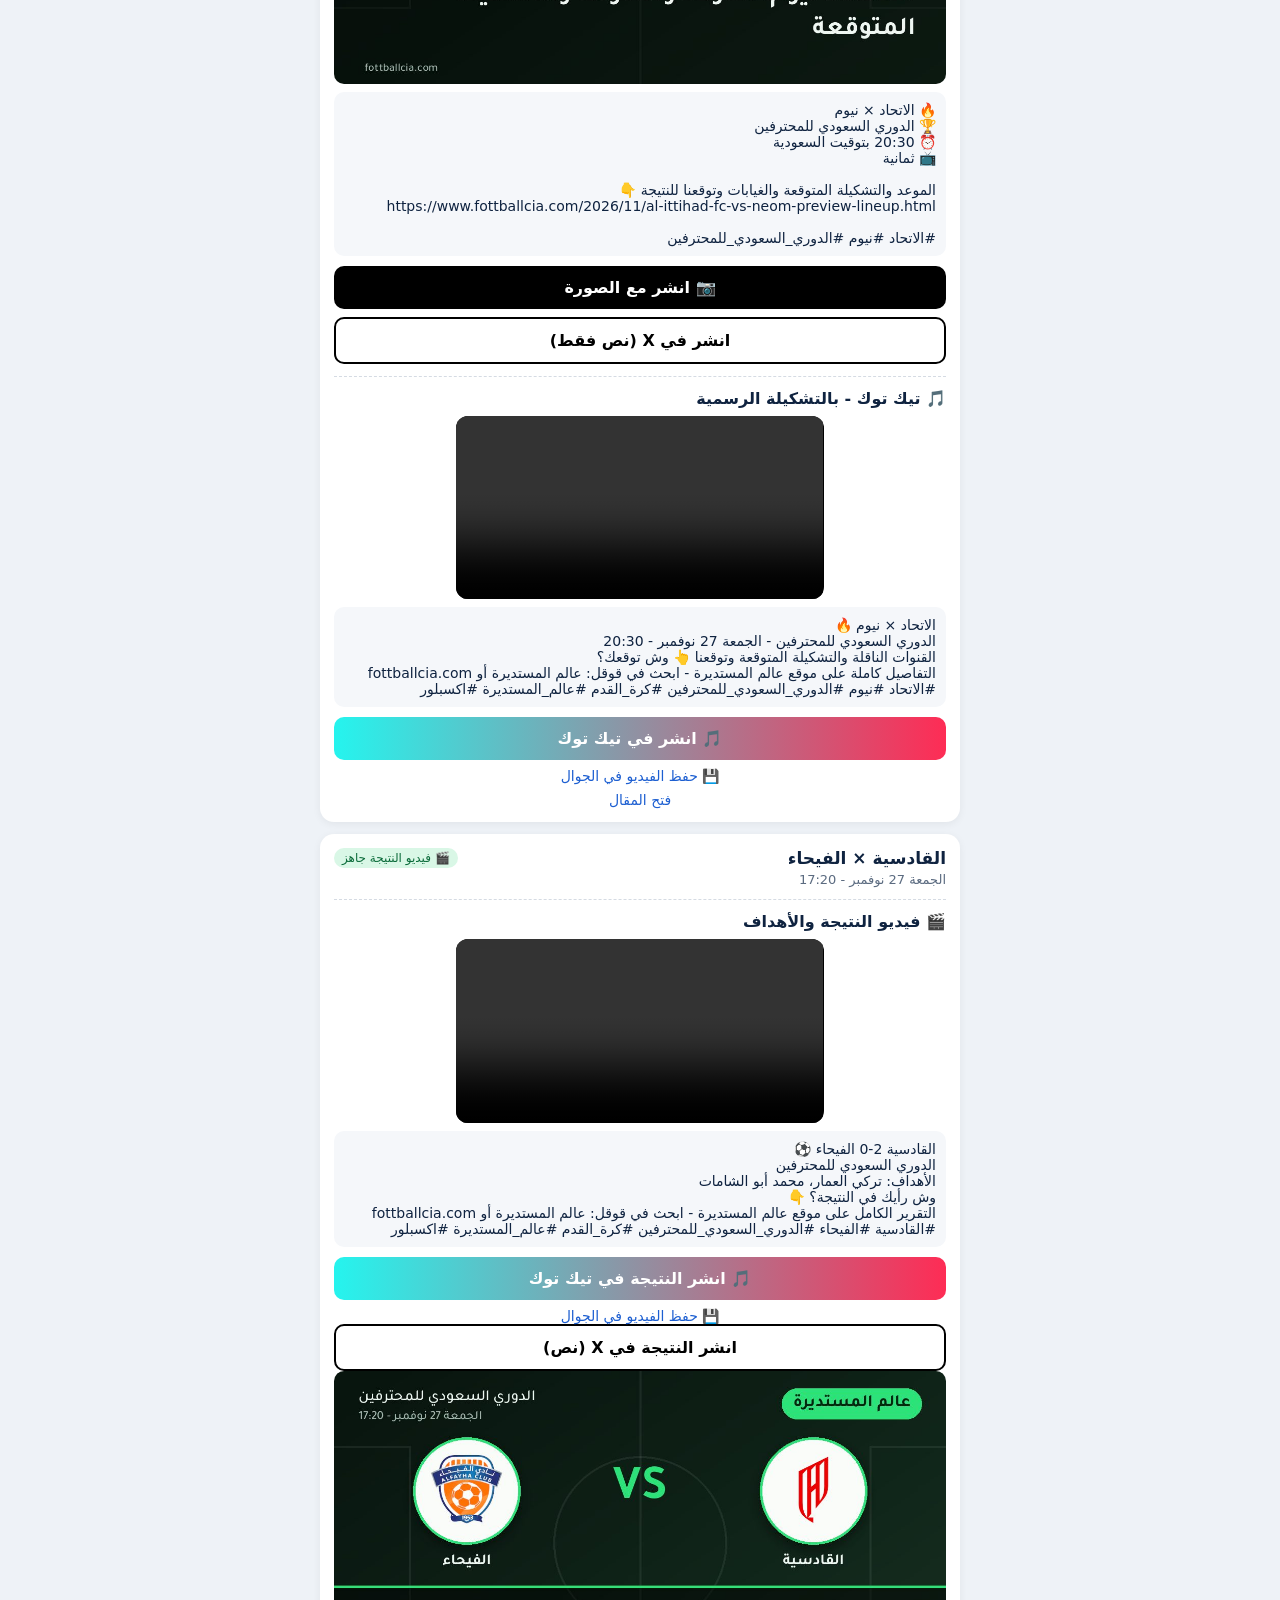
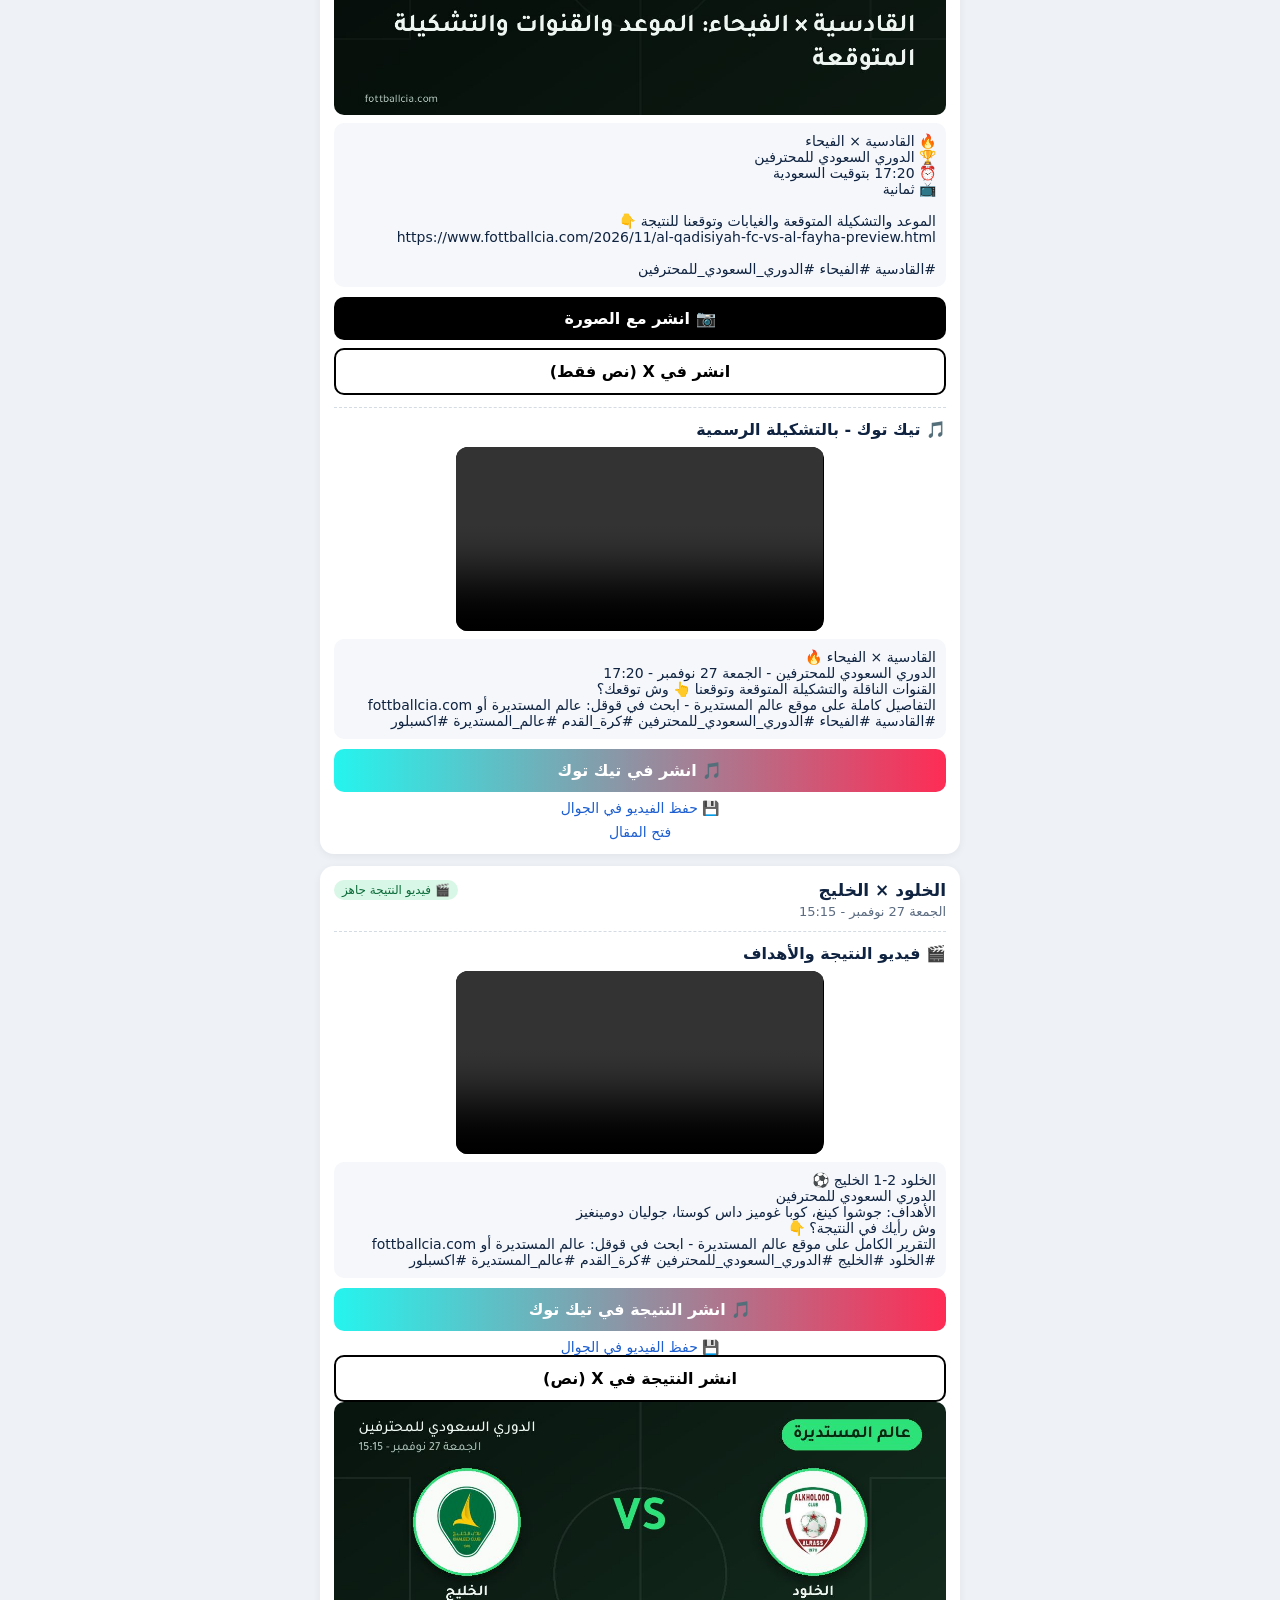
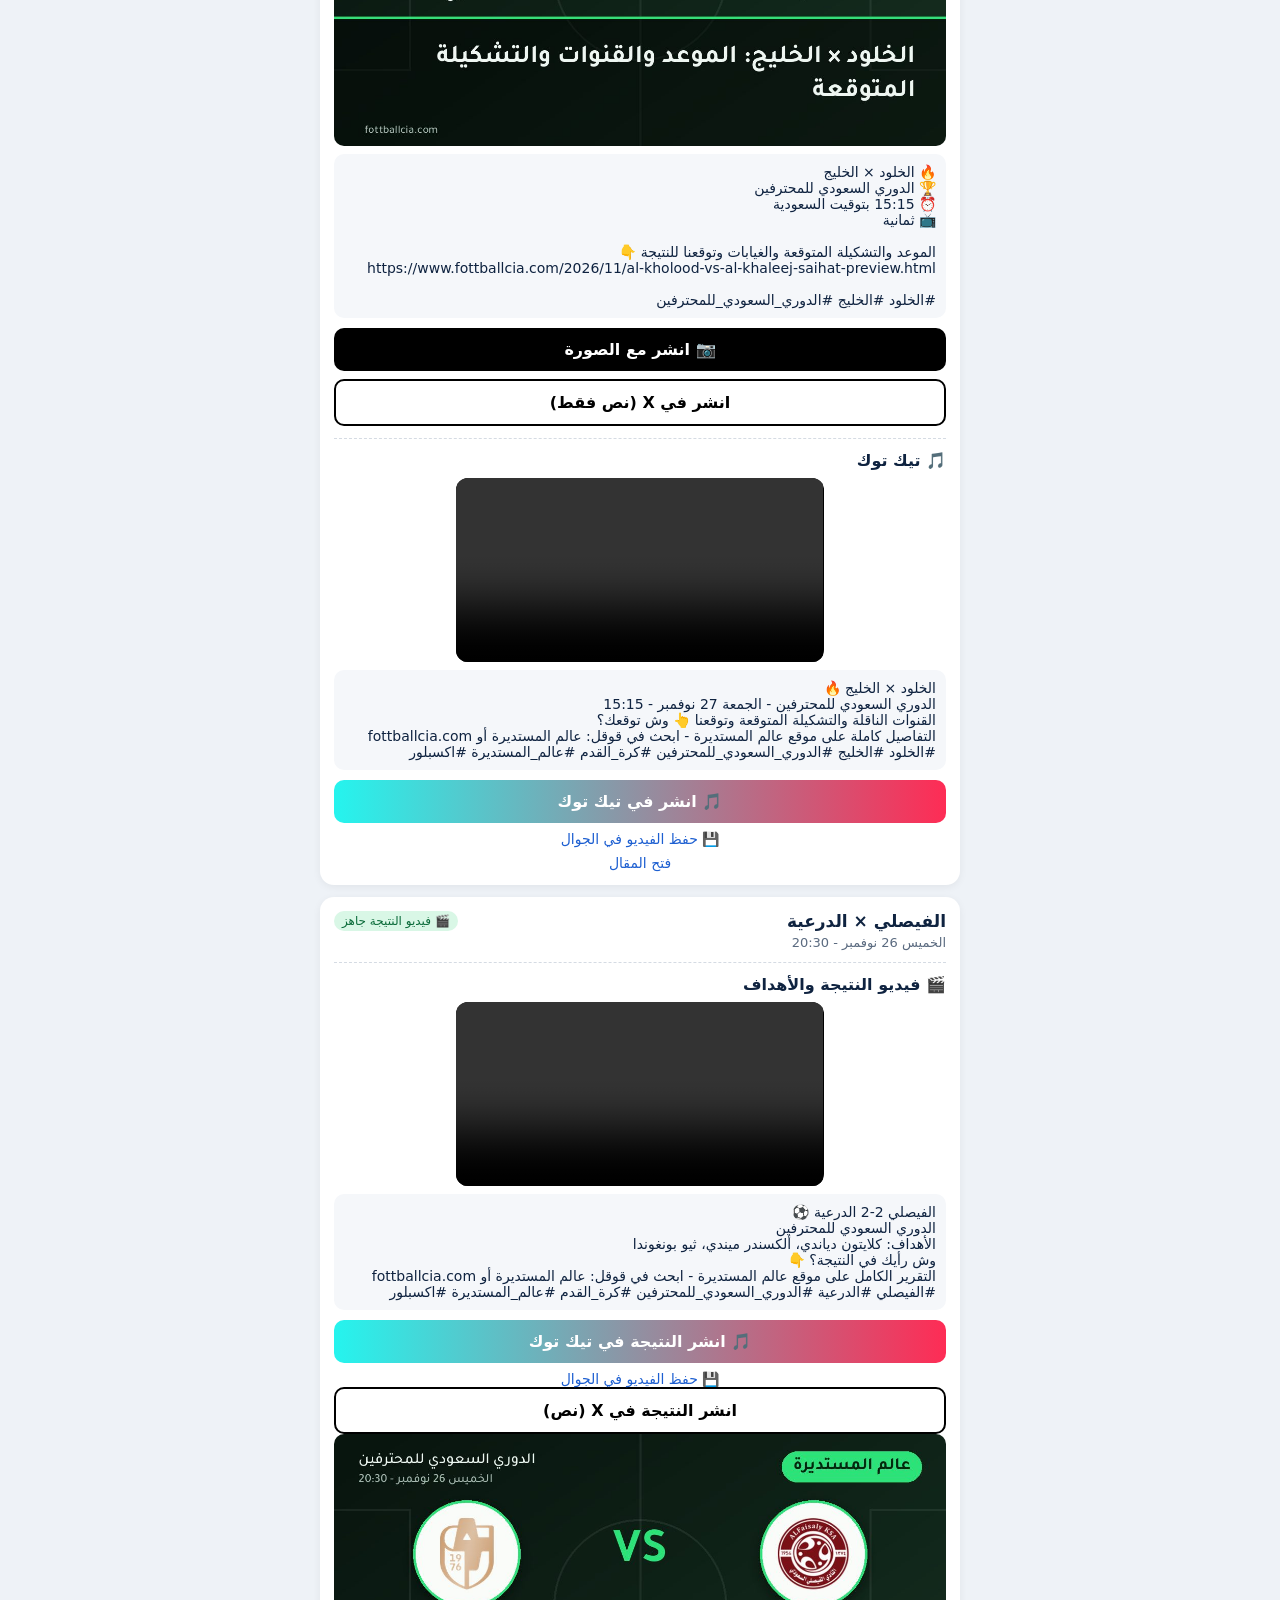
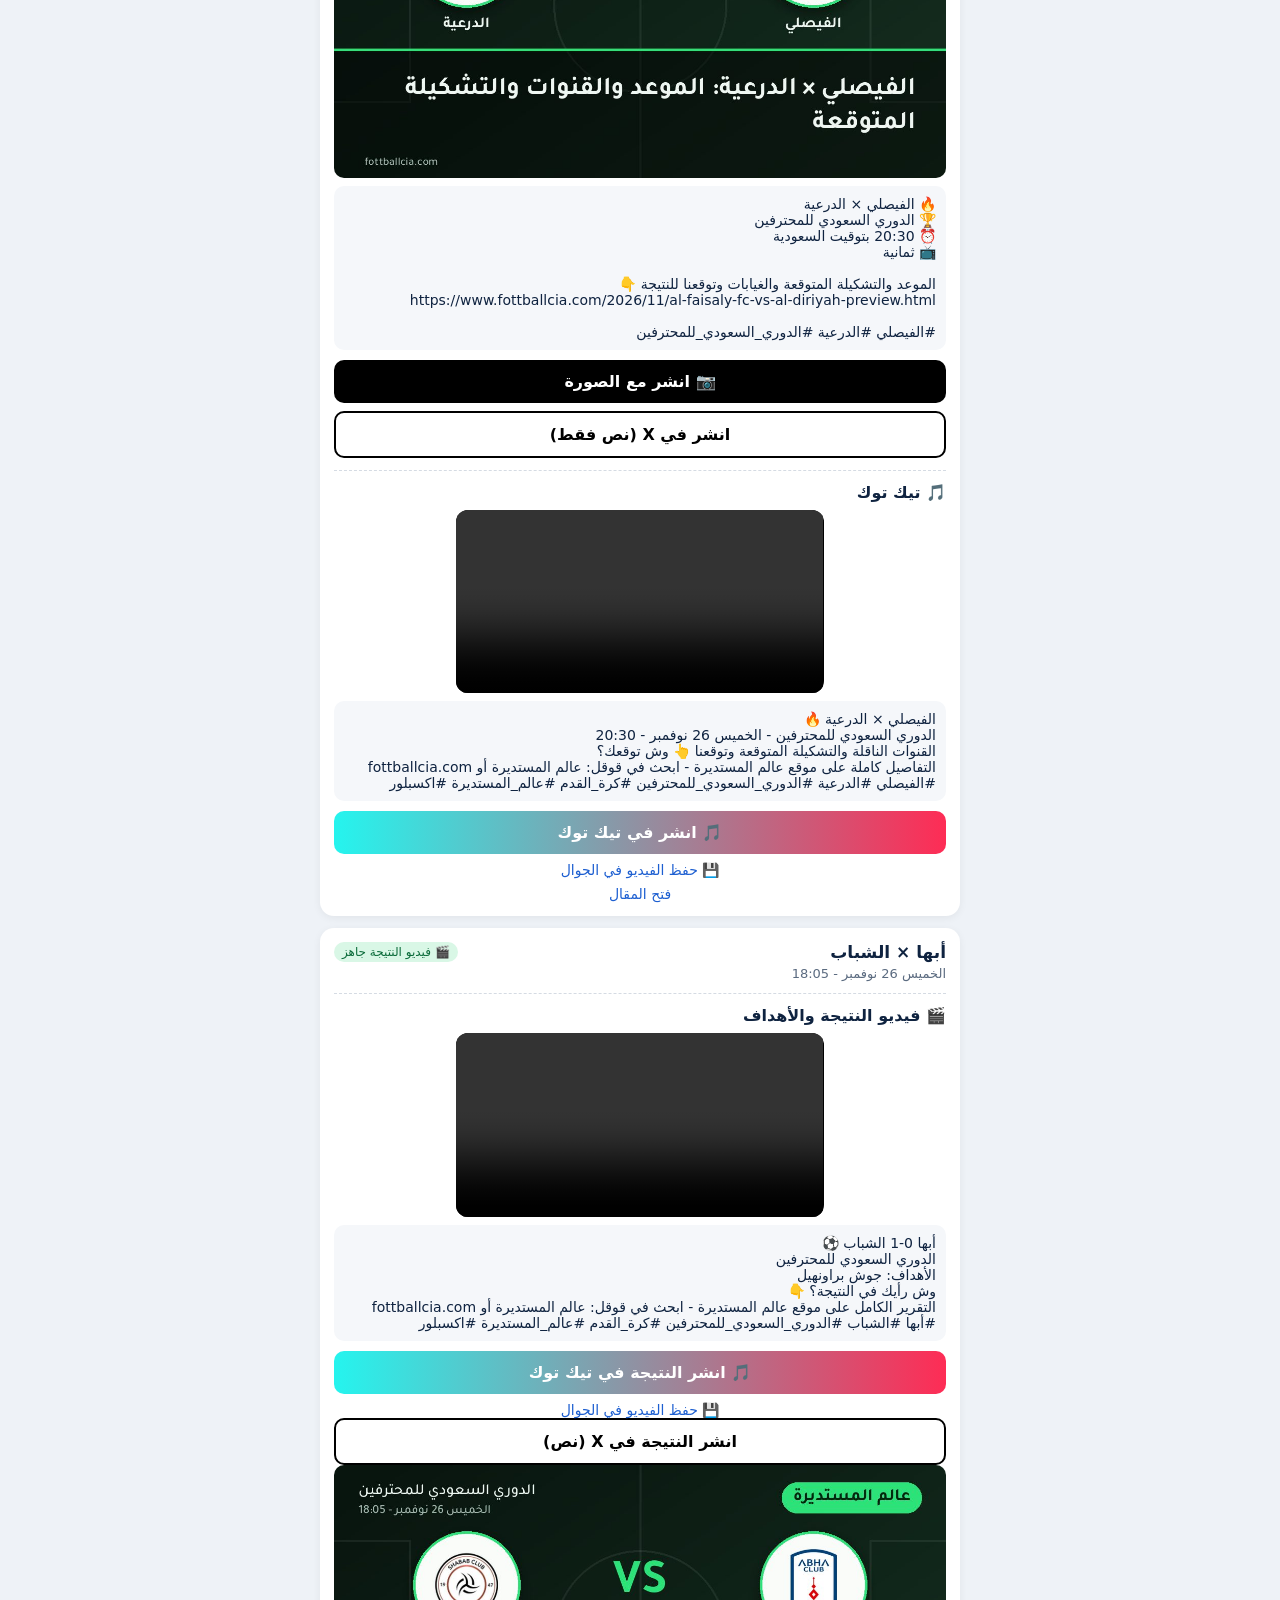
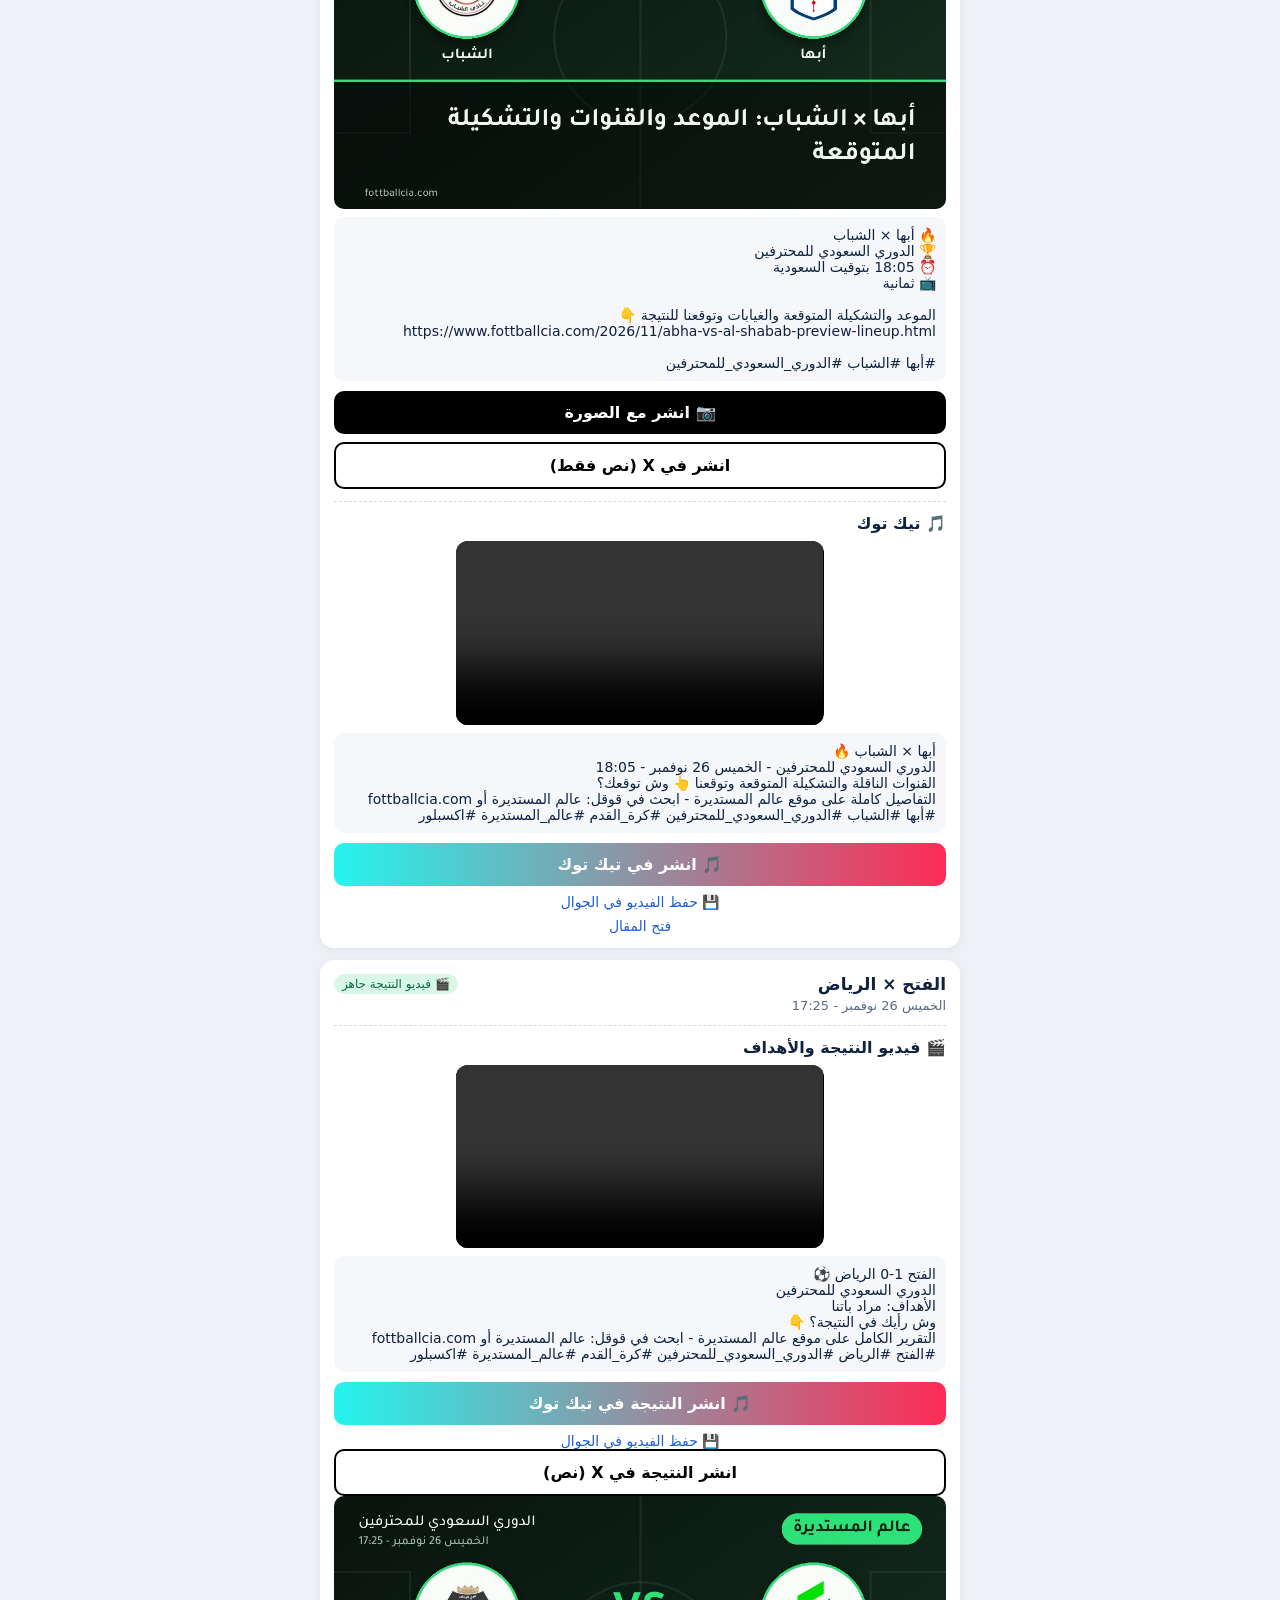
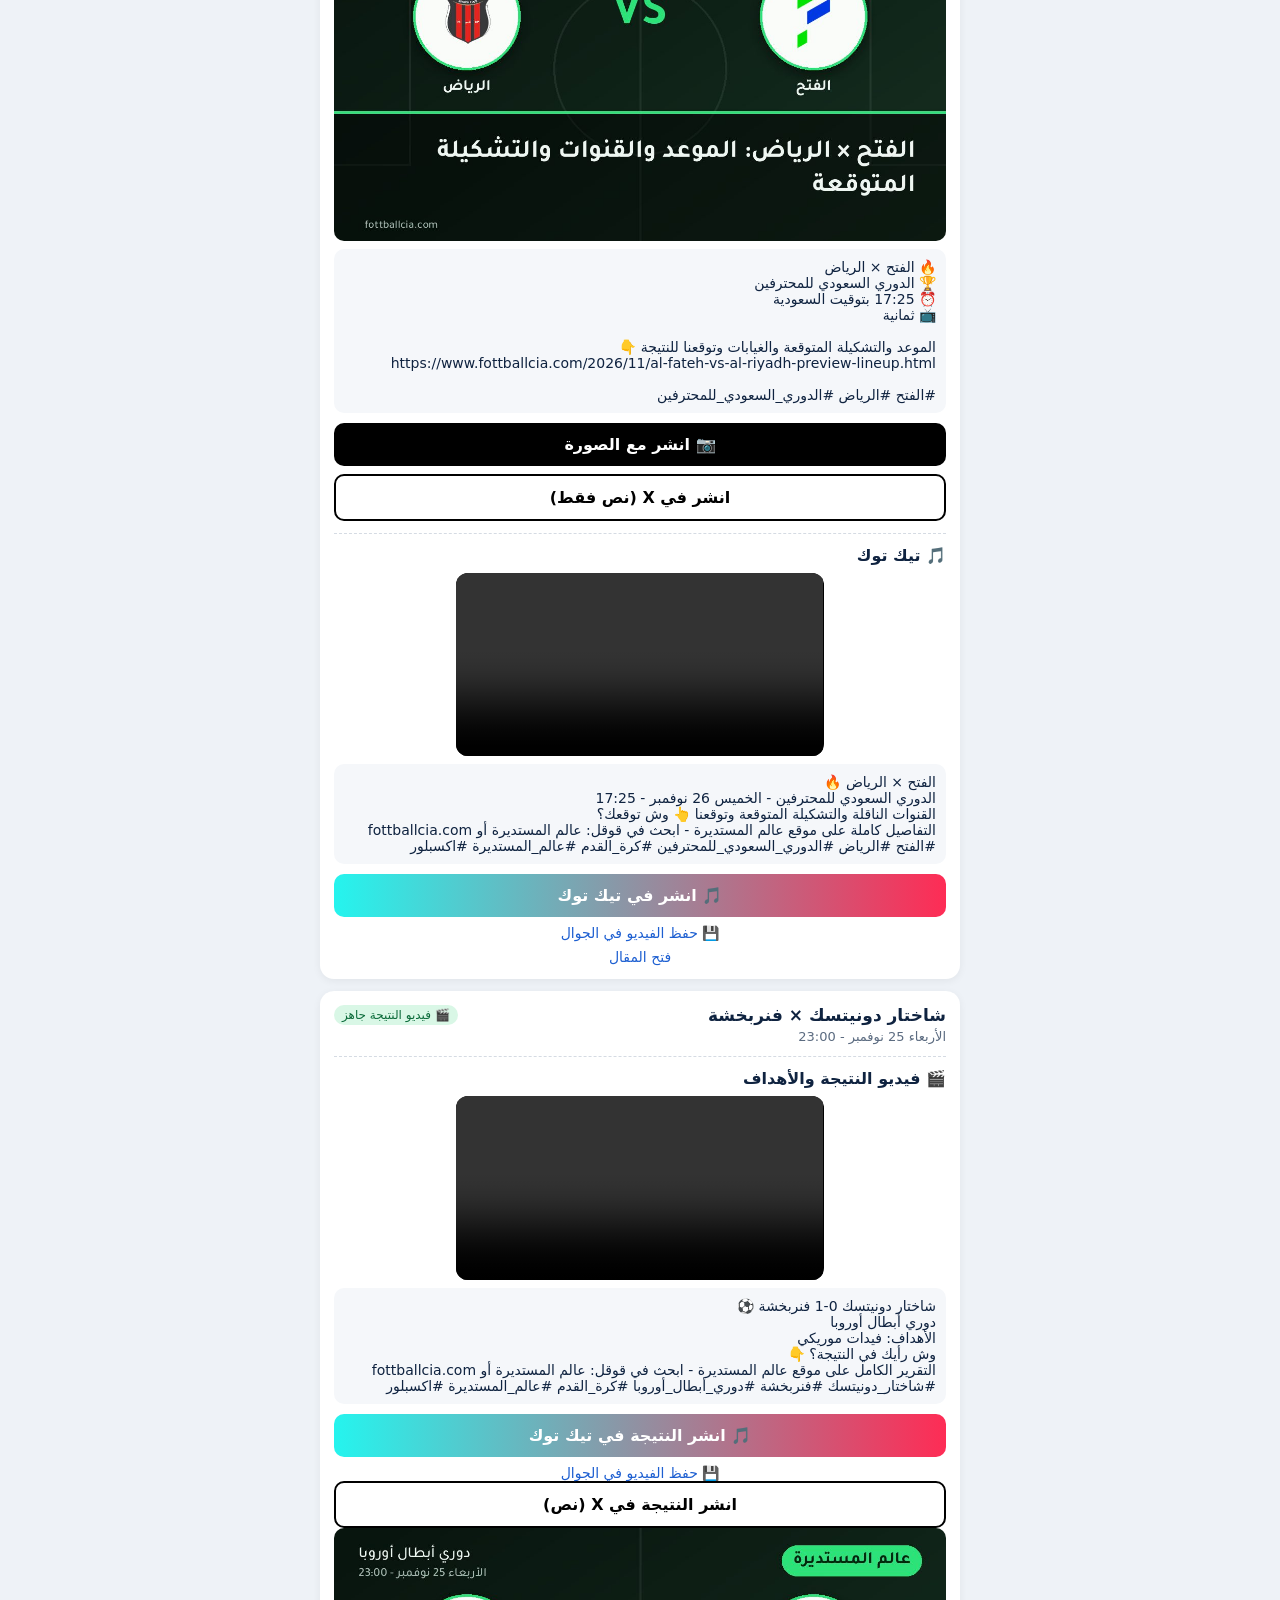
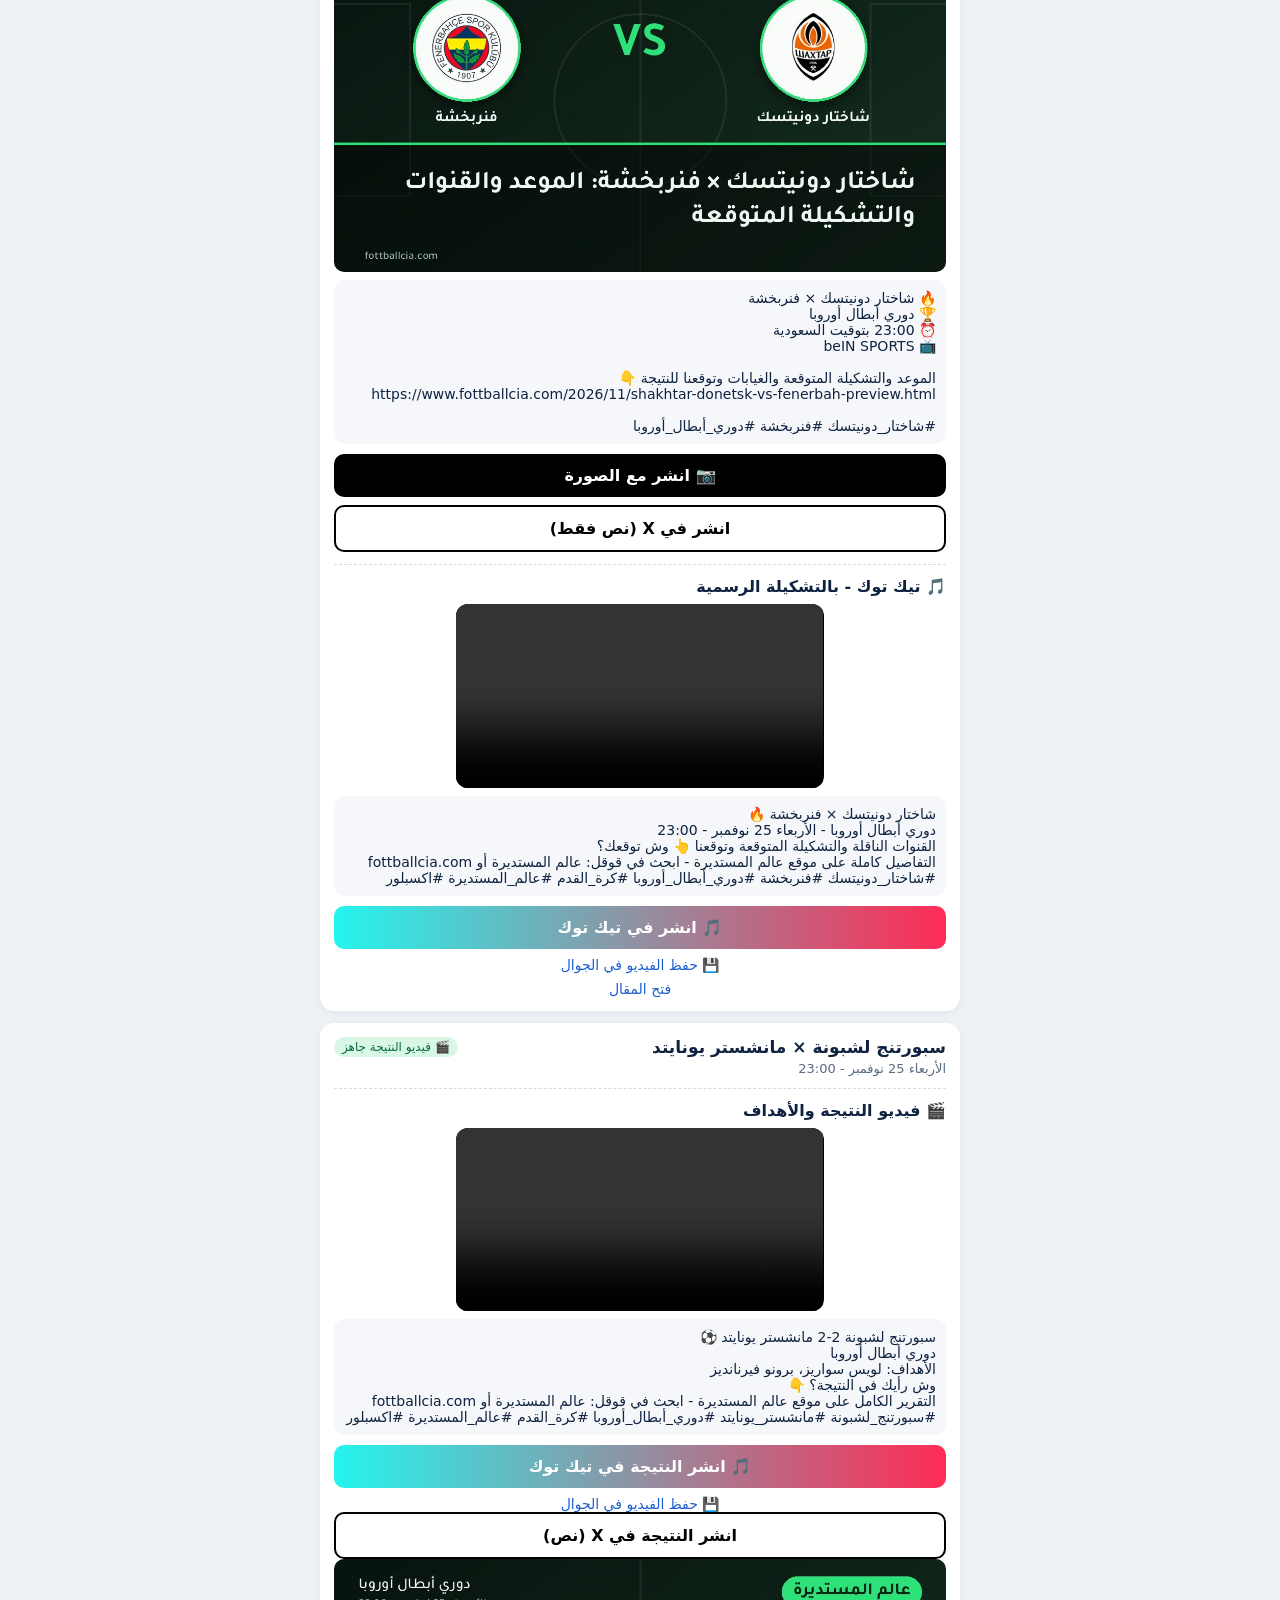
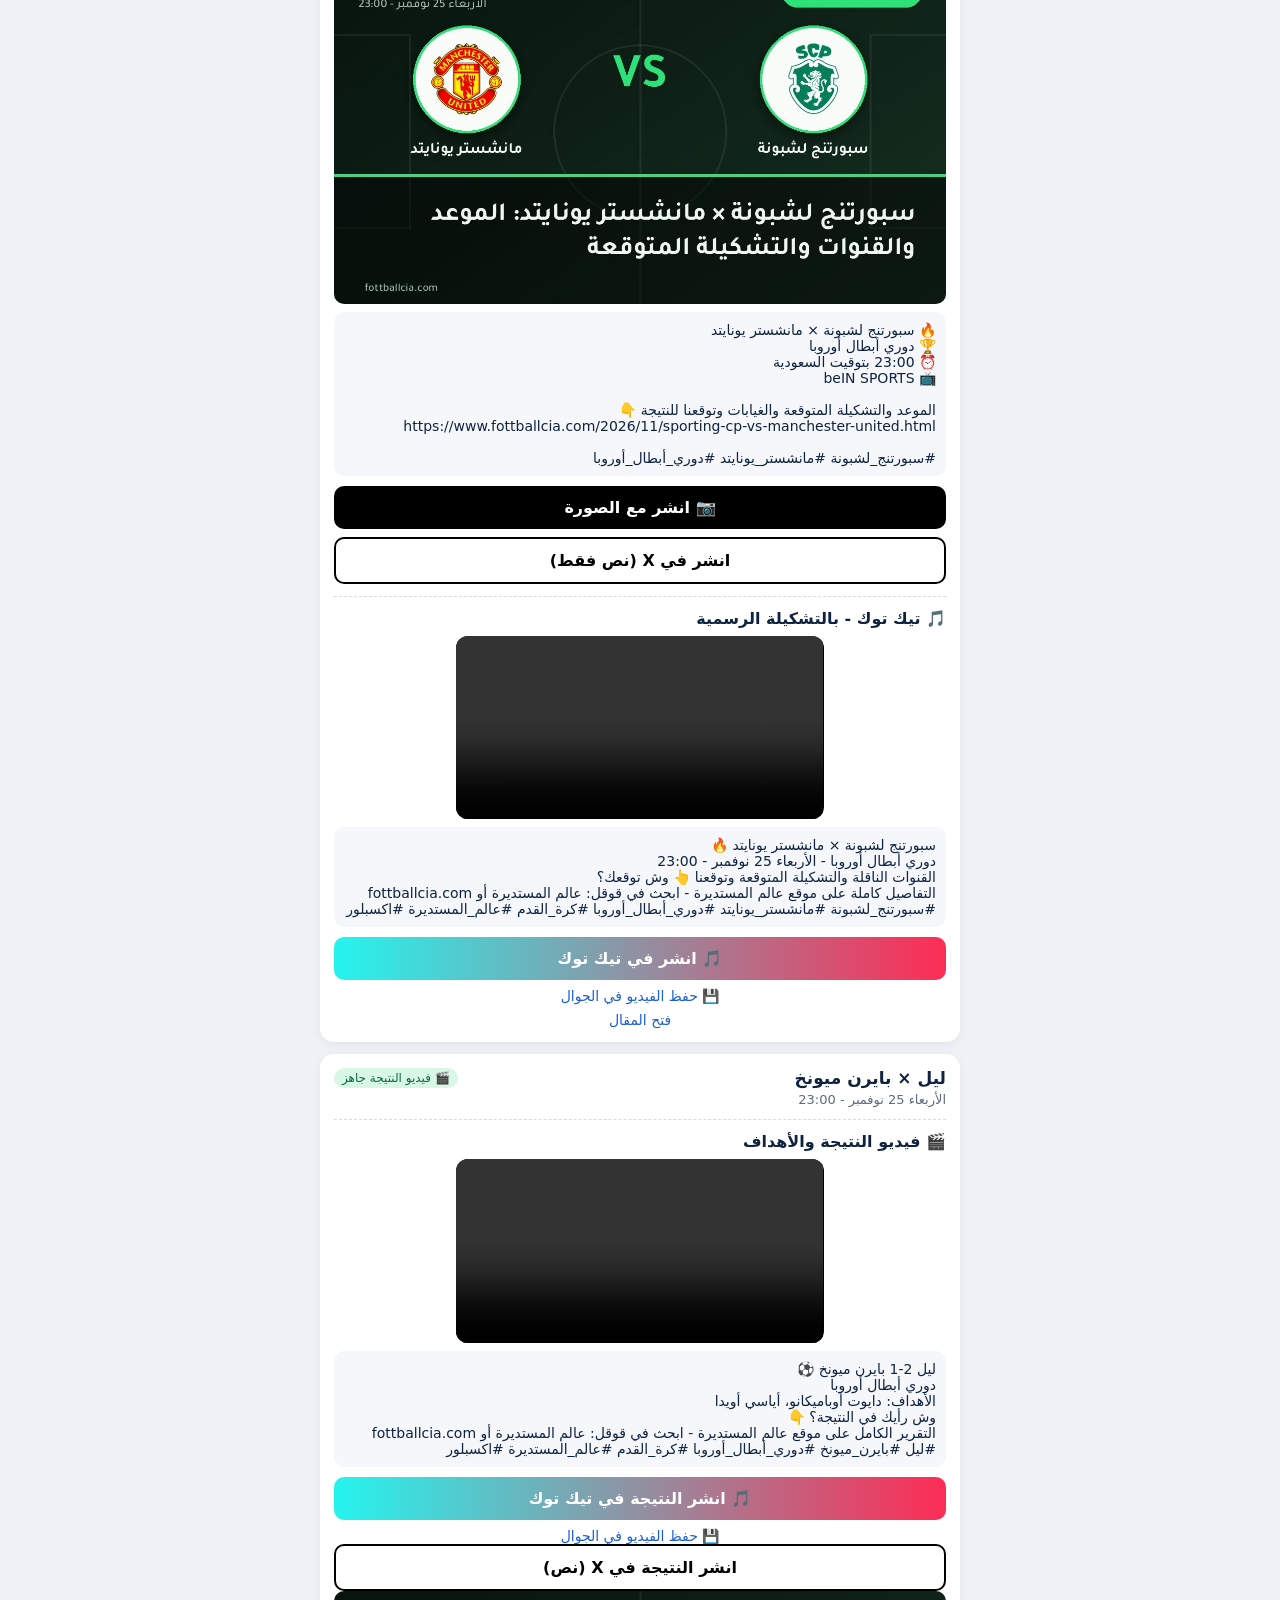
==== commit 22e9fd71: "previews state + images" ====
--- a/tweets.html
+++ b/tweets.html
@@ -1,4 +1,4 @@
-<!doctype html><html lang='ar' dir='rtl'><head><meta charset='utf-8'><meta name='viewport' content='width=device-width,initial-scale=1'><meta name='robots' content='noindex,nofollow'><title>تغريدات جاهزة - عالم المستديرة</title><style>body{margin:0;background:#eef2f7;font-family:system-ui,-apple-system,Segoe UI,Tahoma,sans-serif;color:#0f2340}header{background:#0f2340;color:#fff;padding:18px 16px;font-size:20px;font-weight:800}header small{display:block;font-weight:400;opacity:.8;font-size:13px;margin-top:4px}.w{max-width:640px;margin:0 auto;padding:12px}.c{background:#fff;border-radius:14px;padding:14px;margin:0 0 12px;box-shadow:0 2px 8px rgba(0,0,0,.06)}.past{opacity:.55}.h{display:flex;justify-content:space-between;align-items:center;font-size:17px}.t{color:#5b6b80;font-size:13px;margin:4px 0 8px}pre{white-space:pre-wrap;font-family:inherit;background:#f5f7fa;border-radius:10px;padding:10px;font-size:14px;margin:0 0 10px;direction:rtl}.btn{display:block;text-align:center;background:#000;color:#fff;text-decoration:none;font-weight:800;padding:12px;border-radius:10px;font-size:16px}.c img{width:100%;border-radius:10px;margin:0 0 8px;display:block}button.btn{width:100%;border:0;cursor:pointer;margin-bottom:8px;font-family:inherit}.alt{background:#fff;color:#000;border:2px solid #000}#toast{position:fixed;bottom:18px;left:50%;transform:translateX(-50%);background:#0b6b3a;color:#fff;padding:10px 16px;border-radius:20px;display:none;font-size:14px}.tk{border-top:1px dashed #d5dbe3;margin-top:12px;padding-top:12px}.tkh{font-weight:800;margin-bottom:8px}.tk video{width:60%;display:block;margin:0 auto 8px;border-radius:12px;background:#000}.tkb{background:linear-gradient(90deg,#25f4ee,#fe2c55);color:#fff}.lnk{display:block;text-align:center;color:#1d5fd1;margin-top:8px;font-size:14px;text-decoration:none}.new,.old{font-size:12px;padding:3px 8px;border-radius:20px}.new{background:#d9f7e6;color:#0b6b3a}.old{background:#eee;color:#777}</style></head><body><header>تغريدات وفيديوهات جاهزة للمباريات الكبيرة<small>آخر تحديث: 2026-11-28 13:47 بتوقيت السعودية - اضغط «انشر في X» ثم «نشر»</small></header><div class='w'><div class="c"><div class="h"><b>الاتفاق × الهلال</b><span class="new">قادمة</span></div><div class="t">السبت 28 نوفمبر - 17:20</div><img src="https://nawaf737991-coder.github.io/fottballcia/img/2026/11/al-ettifaq-vs-al-hilal-saudi-fc-preview-lineup-prediction-160e7b.jpg" alt="" loading="lazy"><pre>🔥 الاتفاق × الهلال
+<!doctype html><html lang='ar' dir='rtl'><head><meta charset='utf-8'><meta name='viewport' content='width=device-width,initial-scale=1'><meta name='robots' content='noindex,nofollow'><title>تغريدات جاهزة - عالم المستديرة</title><style>body{margin:0;background:#eef2f7;font-family:system-ui,-apple-system,Segoe UI,Tahoma,sans-serif;color:#0f2340}header{background:#0f2340;color:#fff;padding:18px 16px;font-size:20px;font-weight:800}header small{display:block;font-weight:400;opacity:.8;font-size:13px;margin-top:4px}.w{max-width:640px;margin:0 auto;padding:12px}.c{background:#fff;border-radius:14px;padding:14px;margin:0 0 12px;box-shadow:0 2px 8px rgba(0,0,0,.06)}.past{opacity:.55}.h{display:flex;justify-content:space-between;align-items:center;font-size:17px}.t{color:#5b6b80;font-size:13px;margin:4px 0 8px}pre{white-space:pre-wrap;font-family:inherit;background:#f5f7fa;border-radius:10px;padding:10px;font-size:14px;margin:0 0 10px;direction:rtl}.btn{display:block;text-align:center;background:#000;color:#fff;text-decoration:none;font-weight:800;padding:12px;border-radius:10px;font-size:16px}.c img{width:100%;border-radius:10px;margin:0 0 8px;display:block}button.btn{width:100%;border:0;cursor:pointer;margin-bottom:8px;font-family:inherit}.alt{background:#fff;color:#000;border:2px solid #000}#toast{position:fixed;bottom:18px;left:50%;transform:translateX(-50%);background:#0b6b3a;color:#fff;padding:10px 16px;border-radius:20px;display:none;font-size:14px}.tk{border-top:1px dashed #d5dbe3;margin-top:12px;padding-top:12px}.tkh{font-weight:800;margin-bottom:8px}.tk video{width:60%;display:block;margin:0 auto 8px;border-radius:12px;background:#000}.tkb{background:linear-gradient(90deg,#25f4ee,#fe2c55);color:#fff}.lnk{display:block;text-align:center;color:#1d5fd1;margin-top:8px;font-size:14px;text-decoration:none}.new,.old{font-size:12px;padding:3px 8px;border-radius:20px}.new{background:#d9f7e6;color:#0b6b3a}.old{background:#eee;color:#777}</style></head><body><header>تغريدات وفيديوهات جاهزة للمباريات الكبيرة<small>آخر تحديث: 2026-11-28 13:55 بتوقيت السعودية - اضغط «انشر في X» ثم «نشر»</small></header><div class='w'><div class="c"><div class="h"><b>الاتفاق × الهلال</b><span class="new">قادمة</span></div><div class="t">السبت 28 نوفمبر - 17:20</div><img src="https://nawaf737991-coder.github.io/fottballcia/img/2026/11/al-ettifaq-vs-al-hilal-saudi-fc-preview-lineup-prediction-160e7b.jpg" alt="" loading="lazy"><pre>🔥 الاتفاق × الهلال
 🏆 الدوري السعودي للمحترفين
 ⏰ 17:20 بتوقيت السعودية
 📺 ثمانية
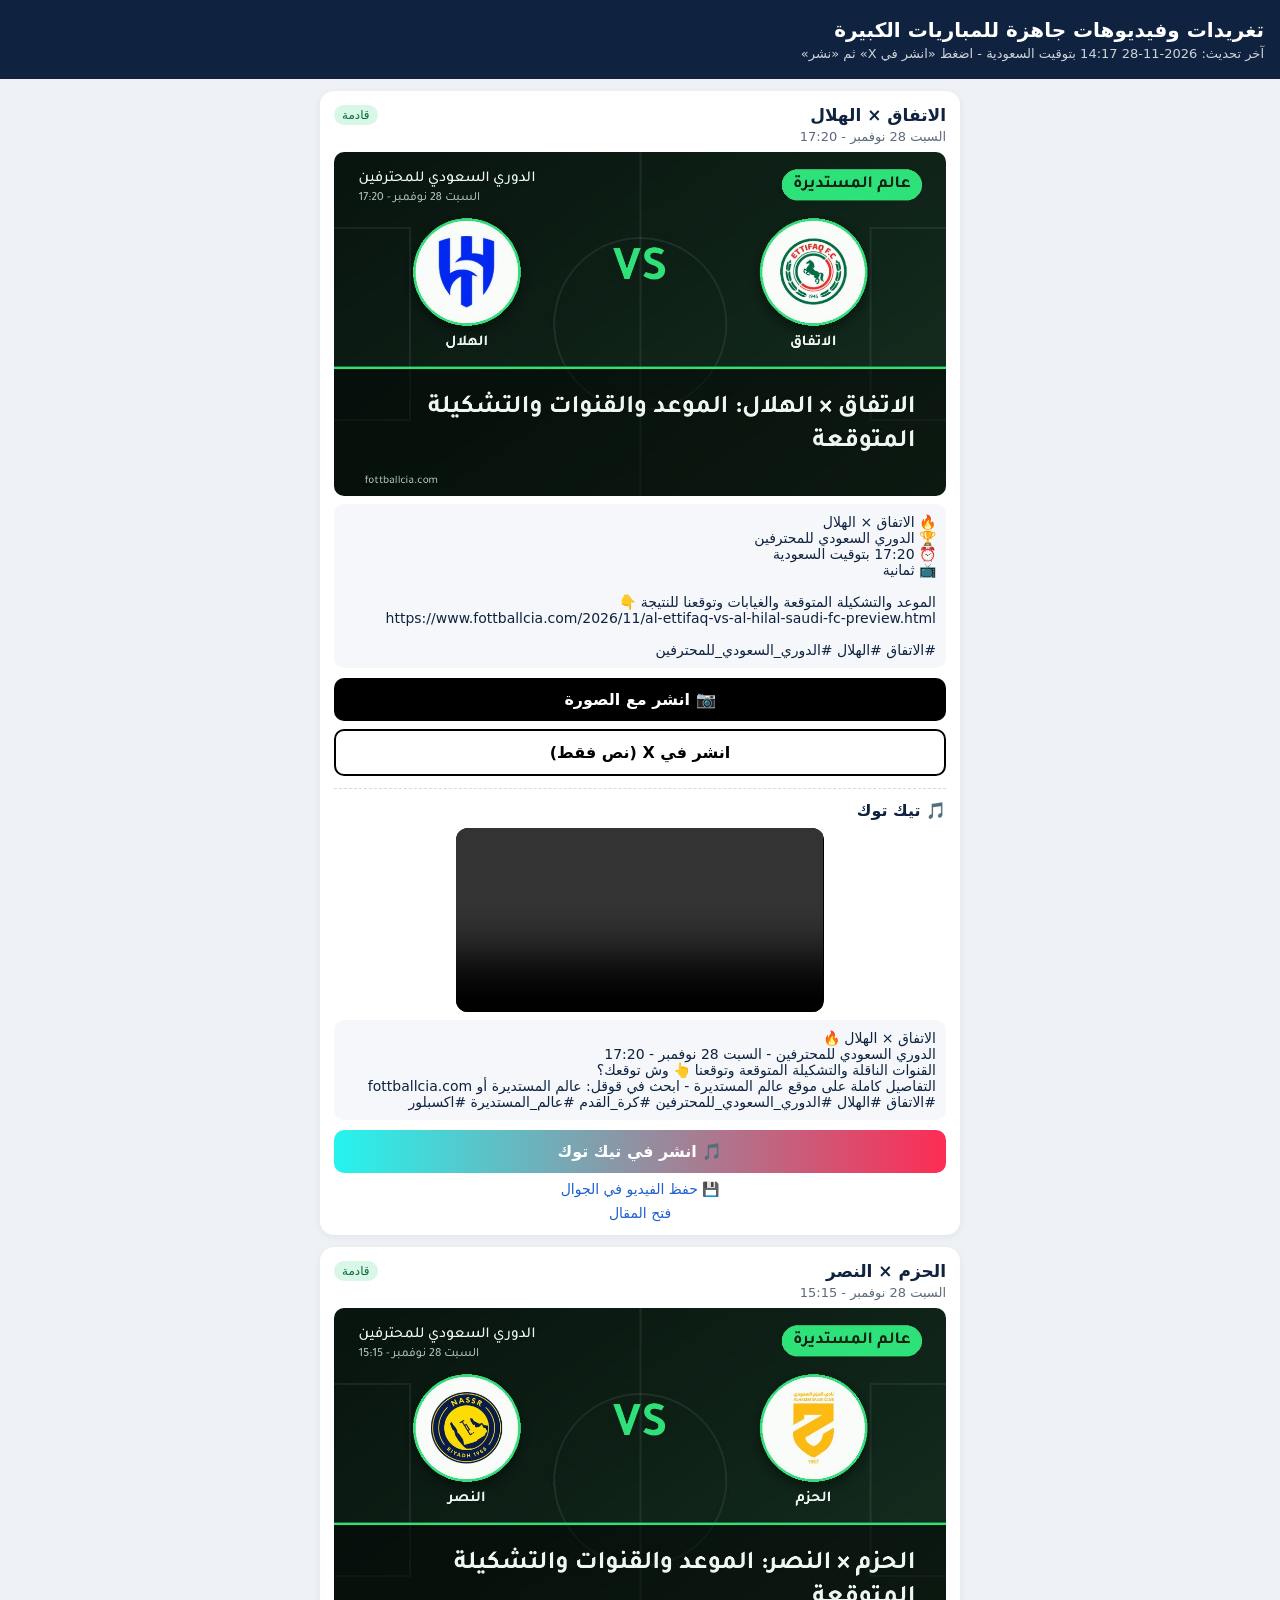
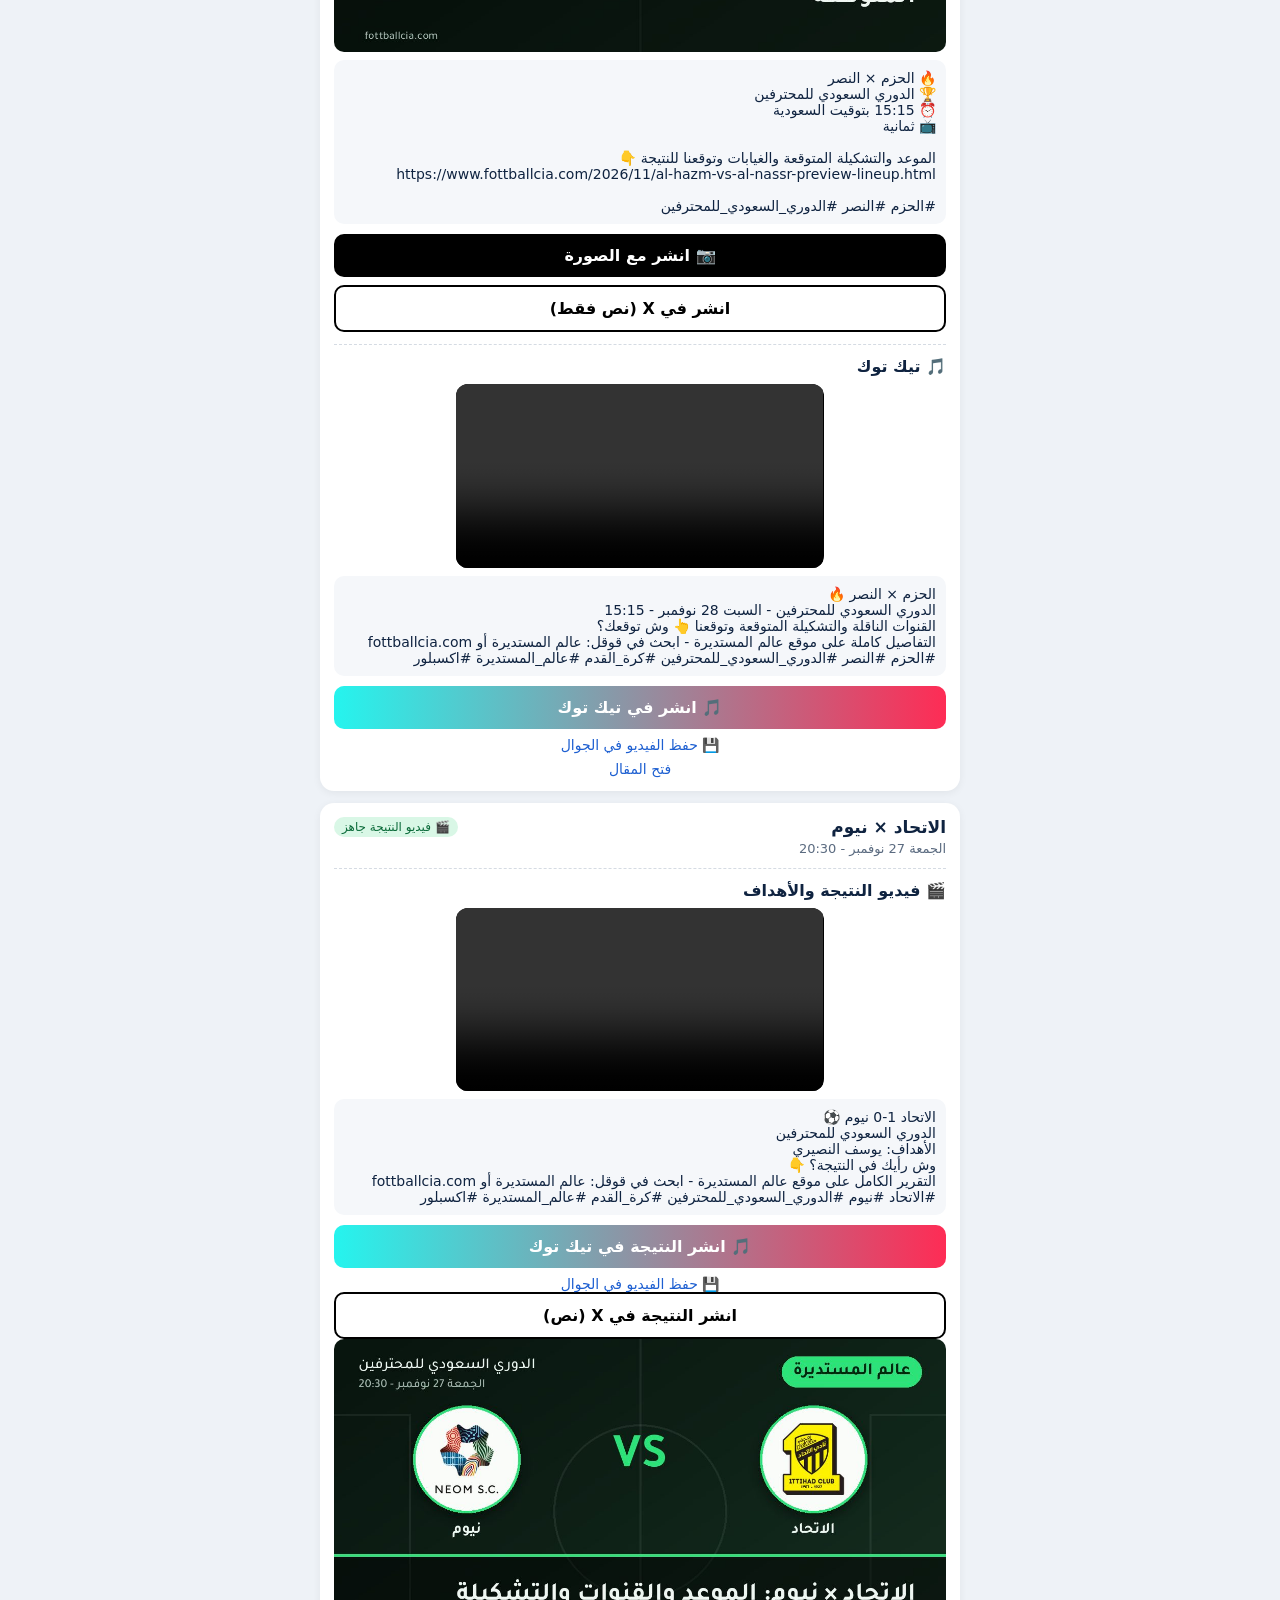
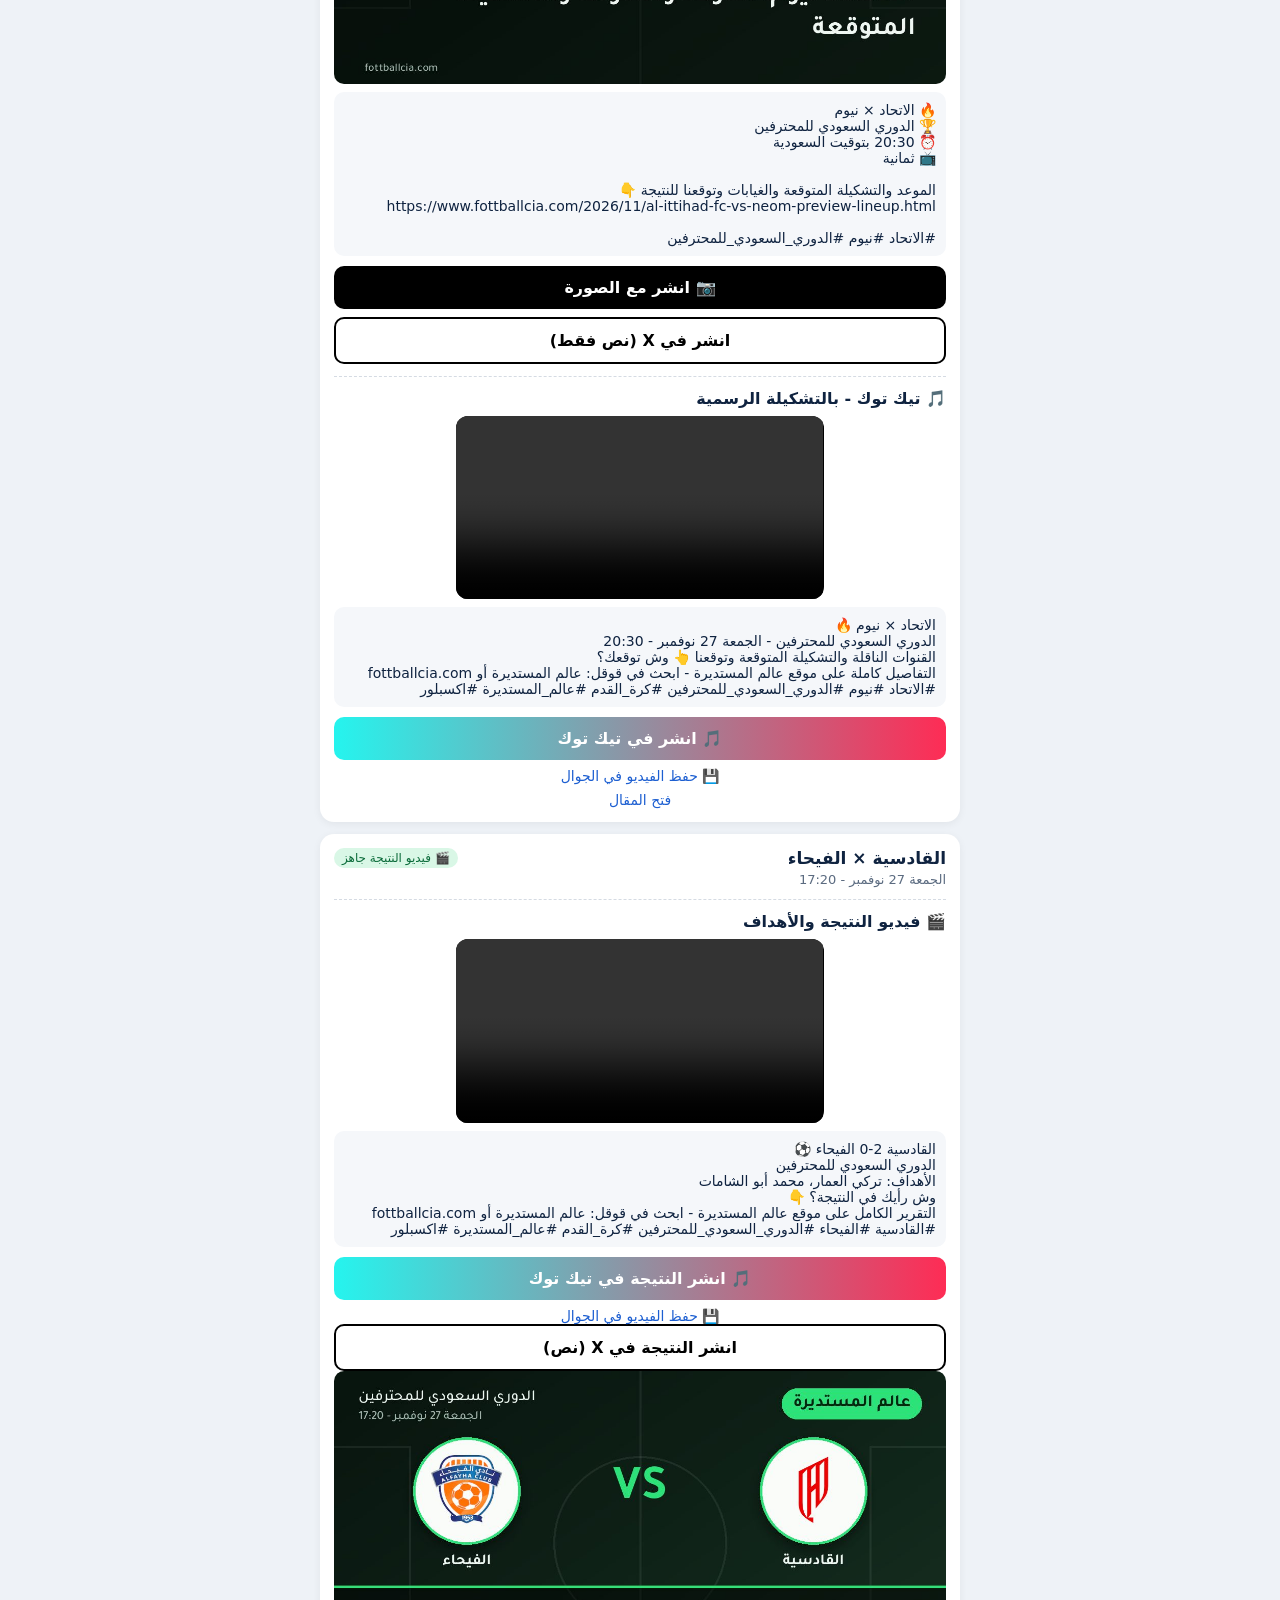
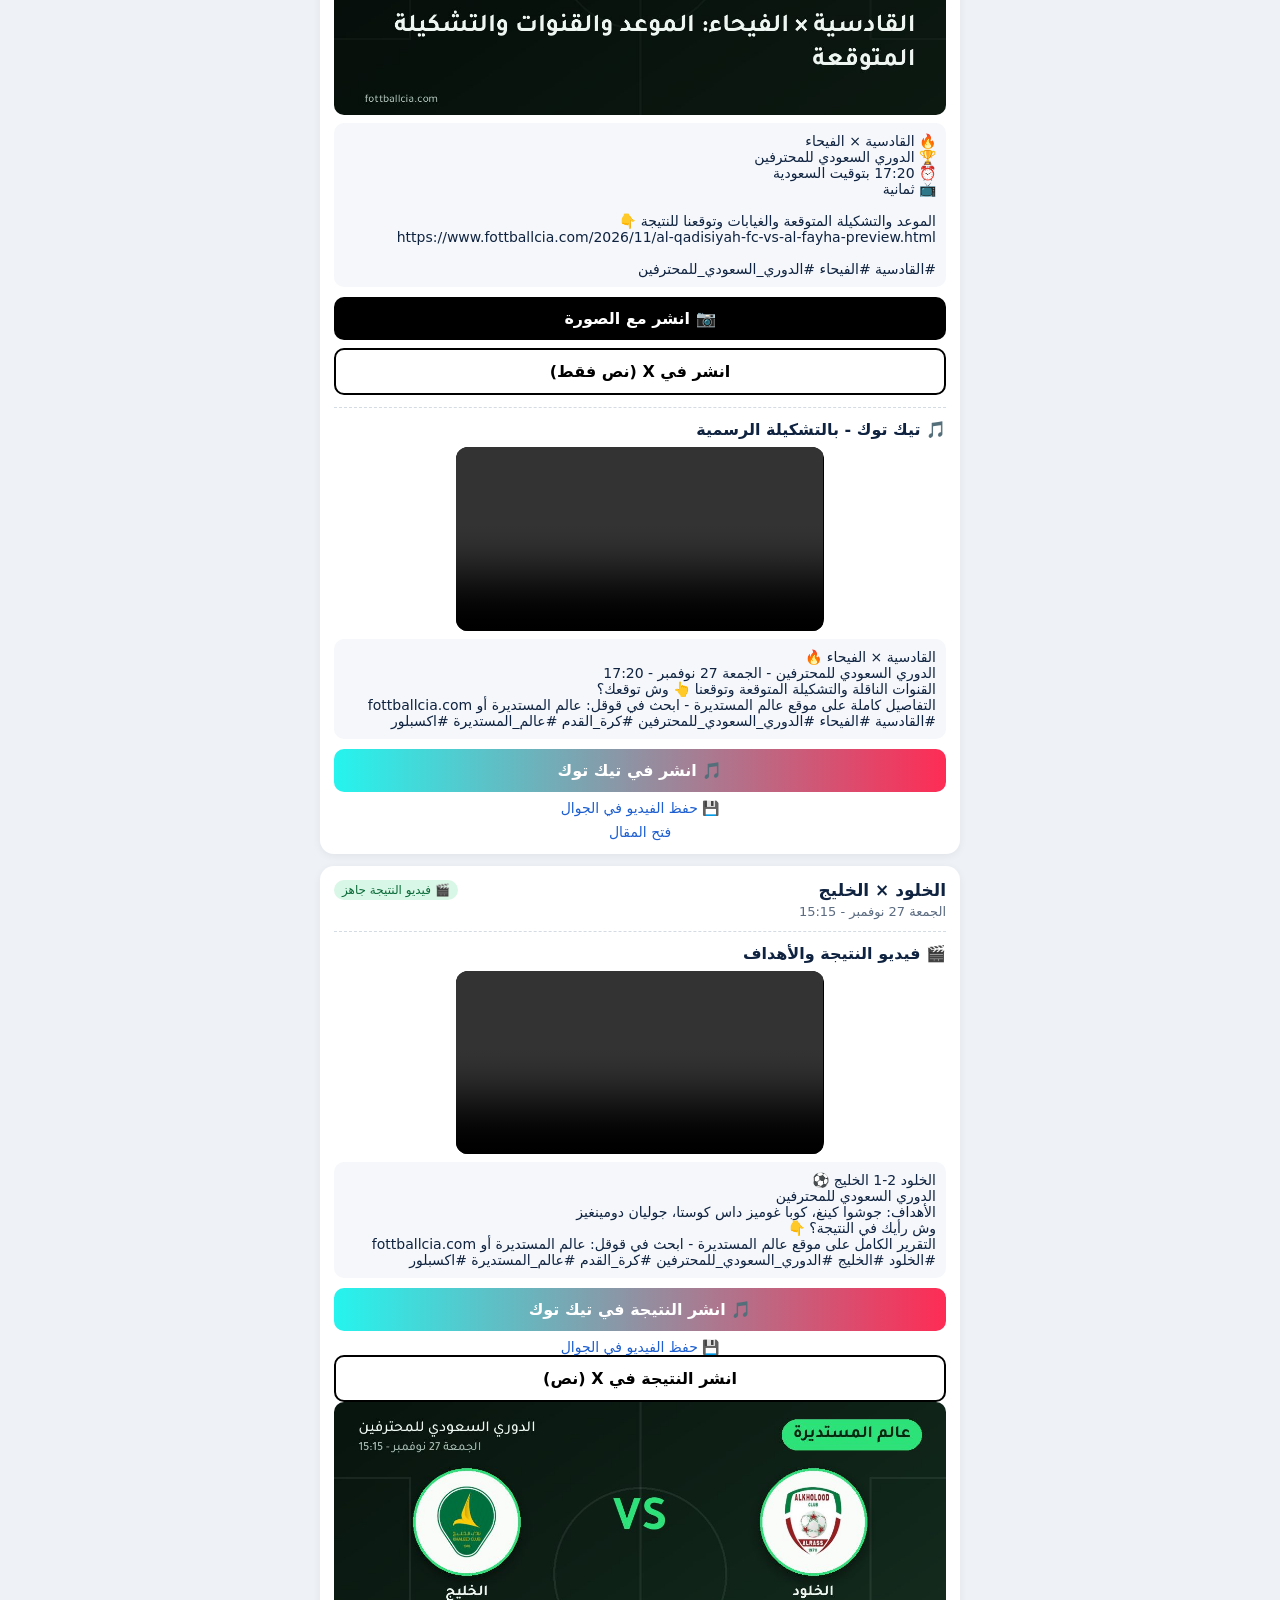
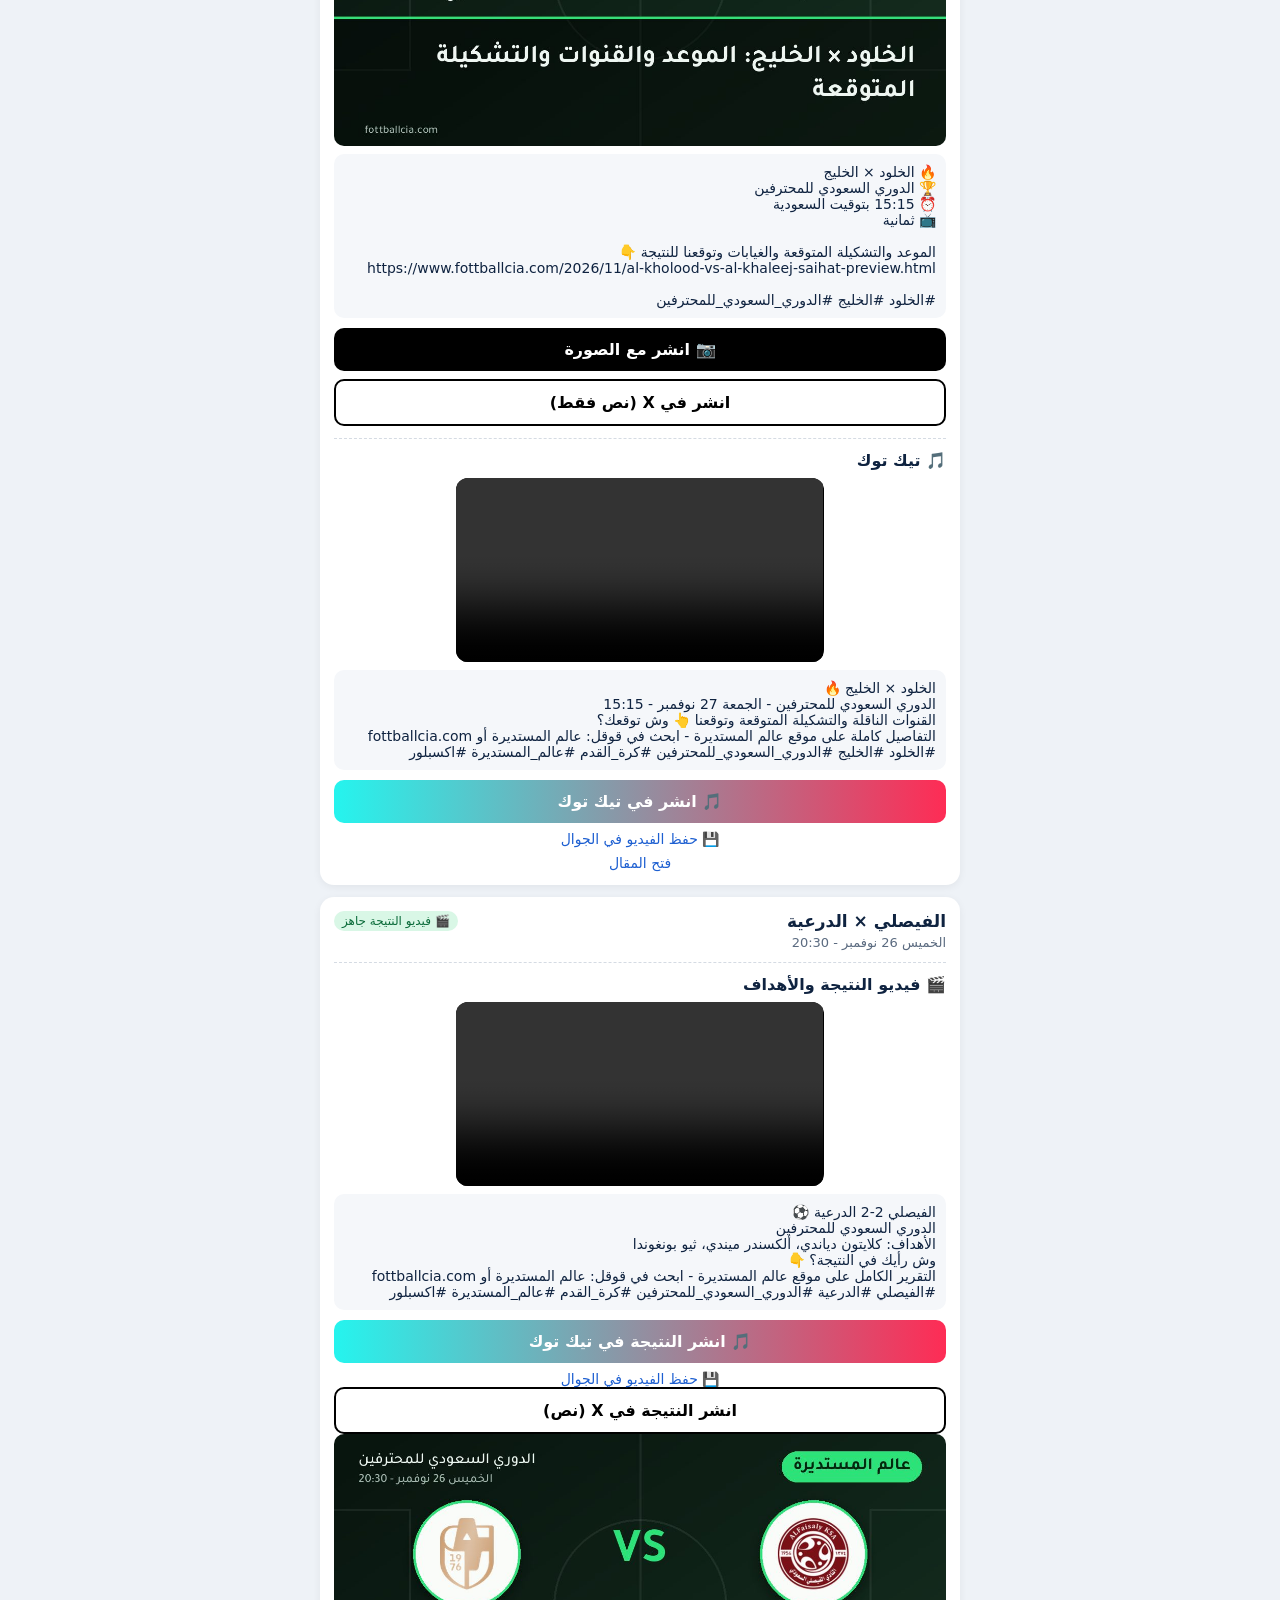
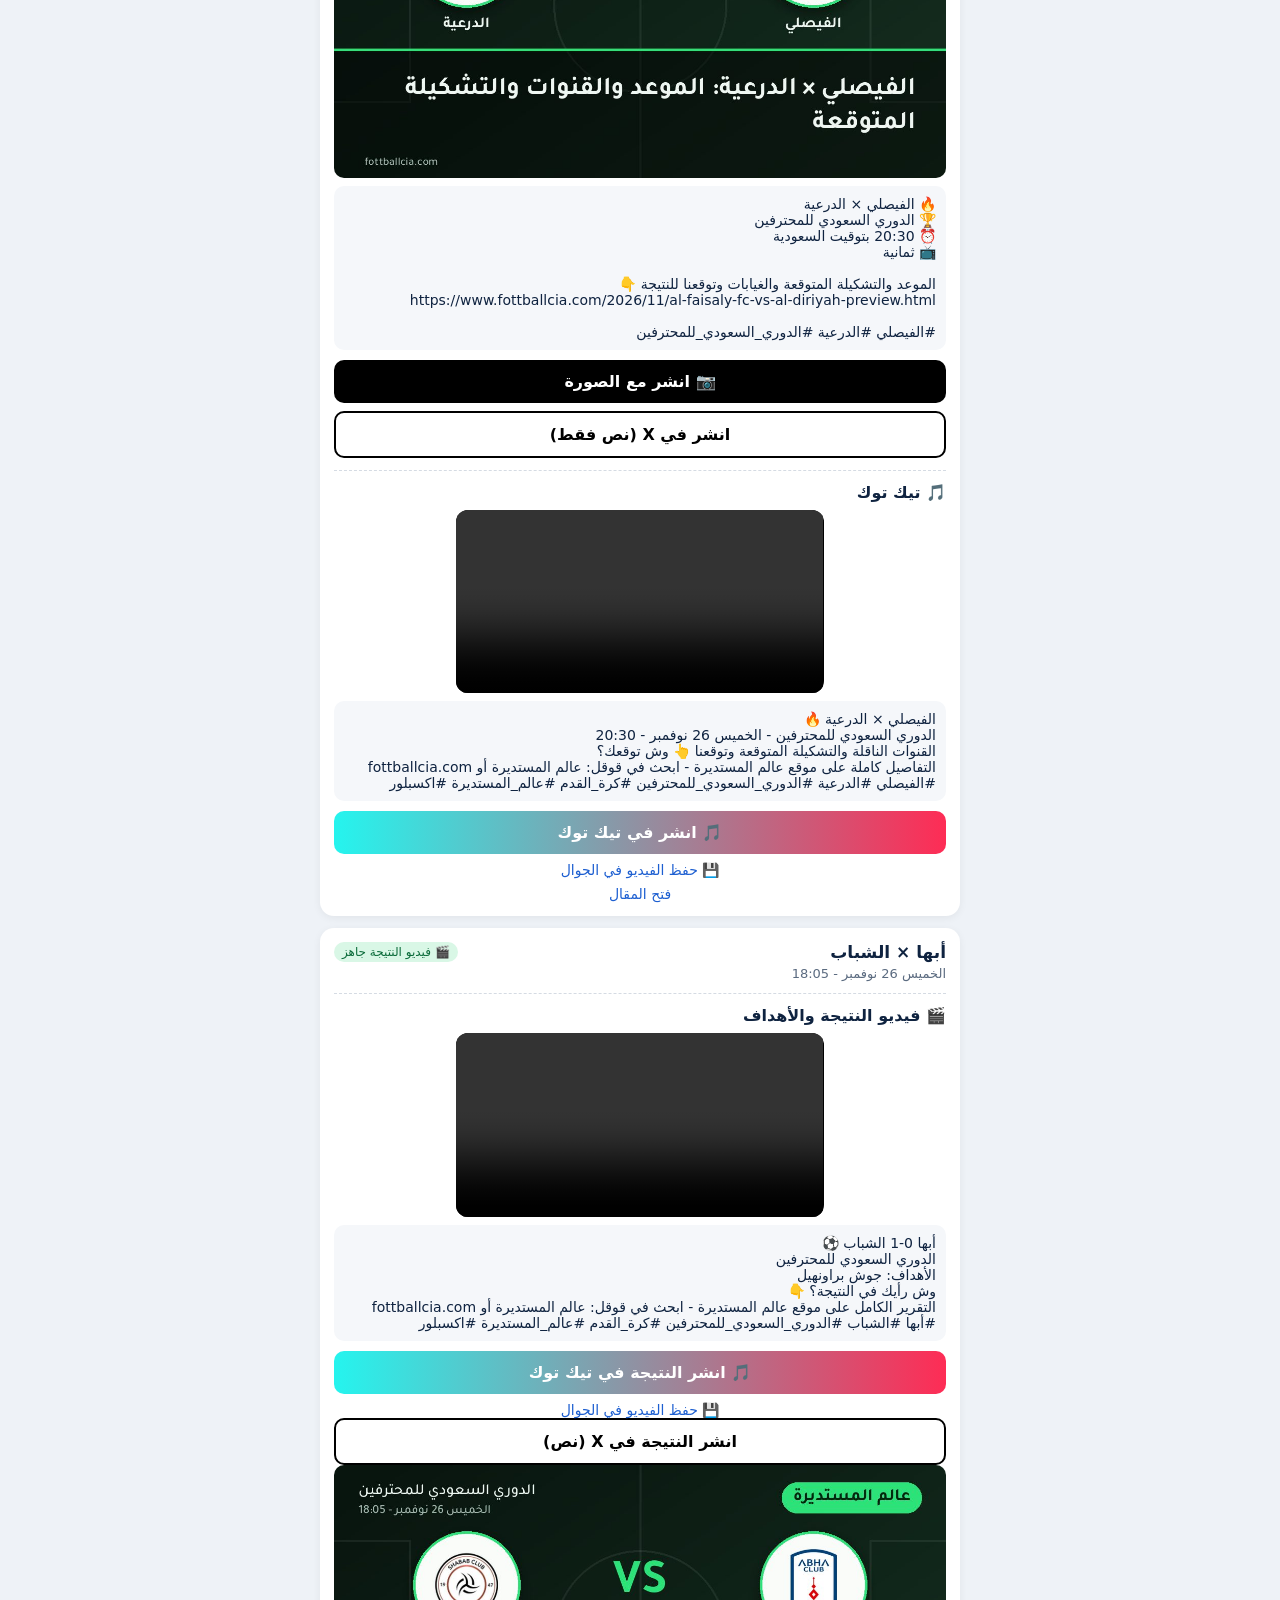
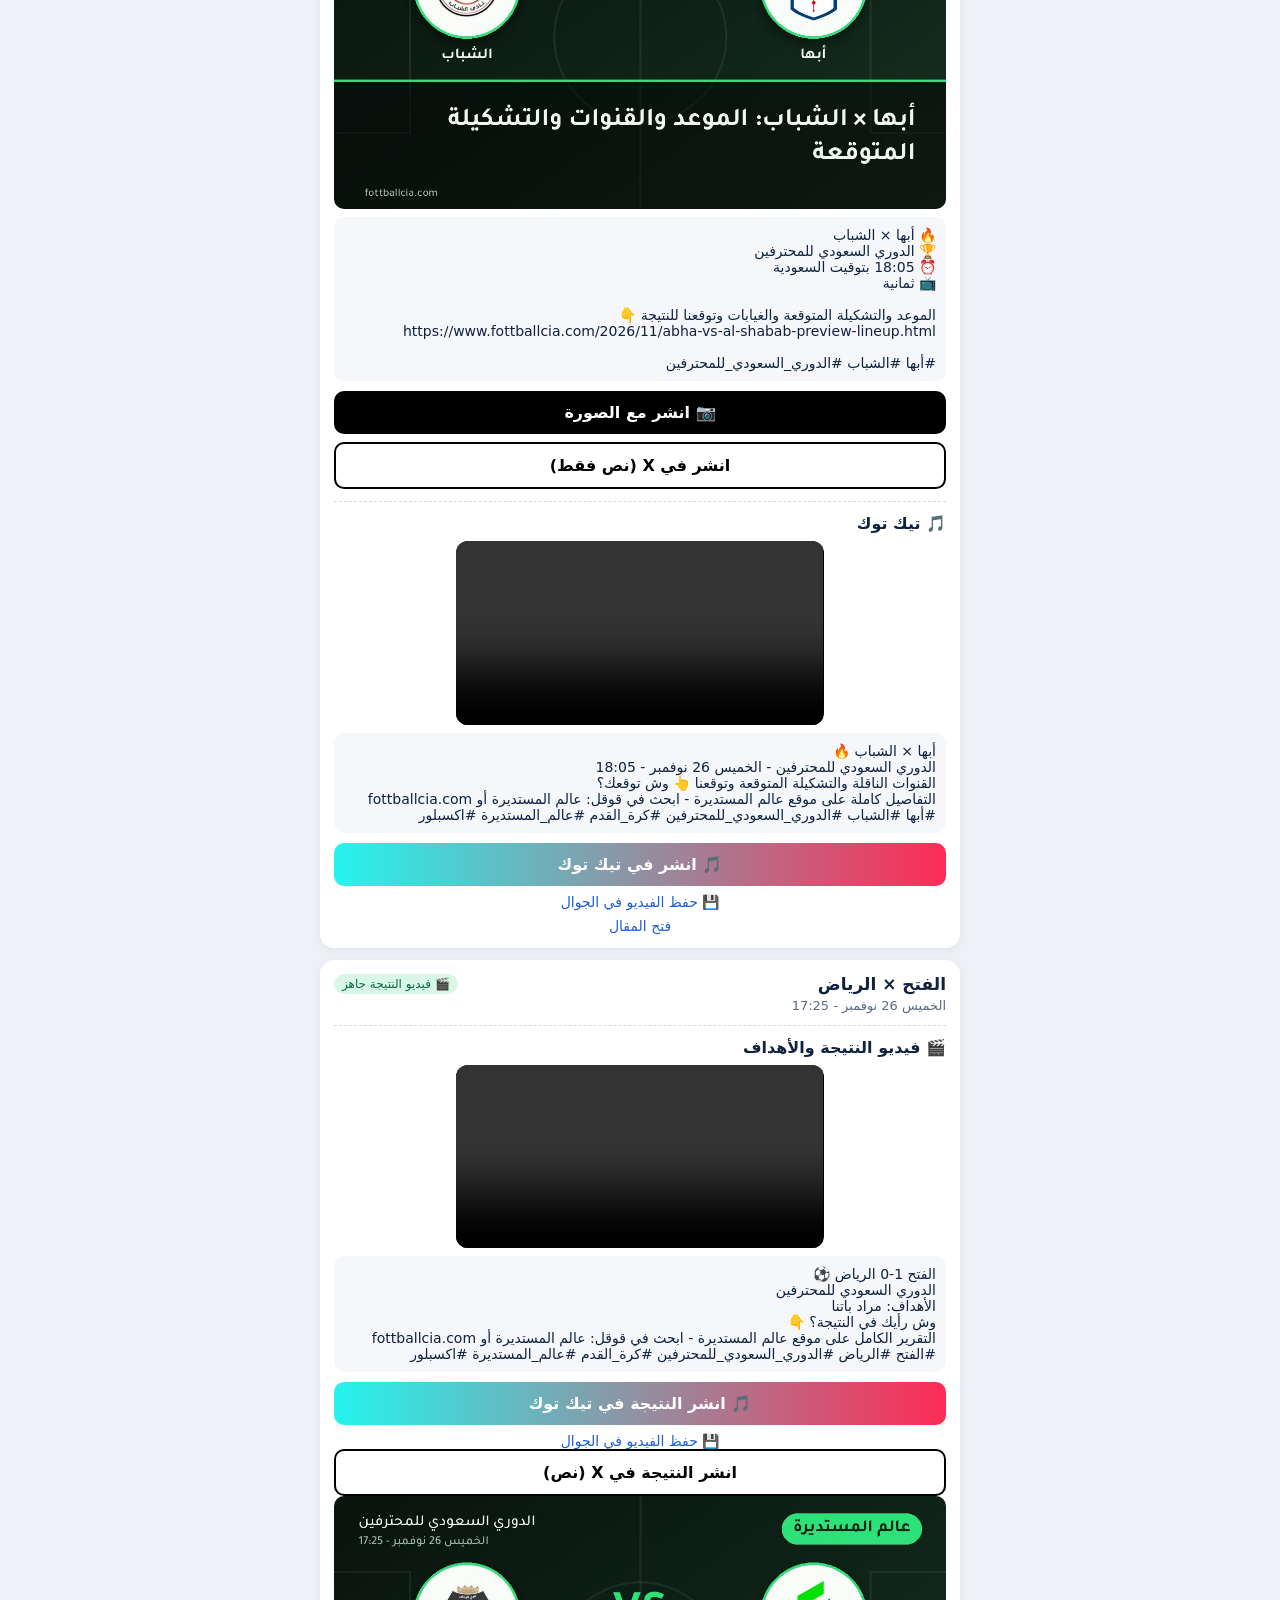
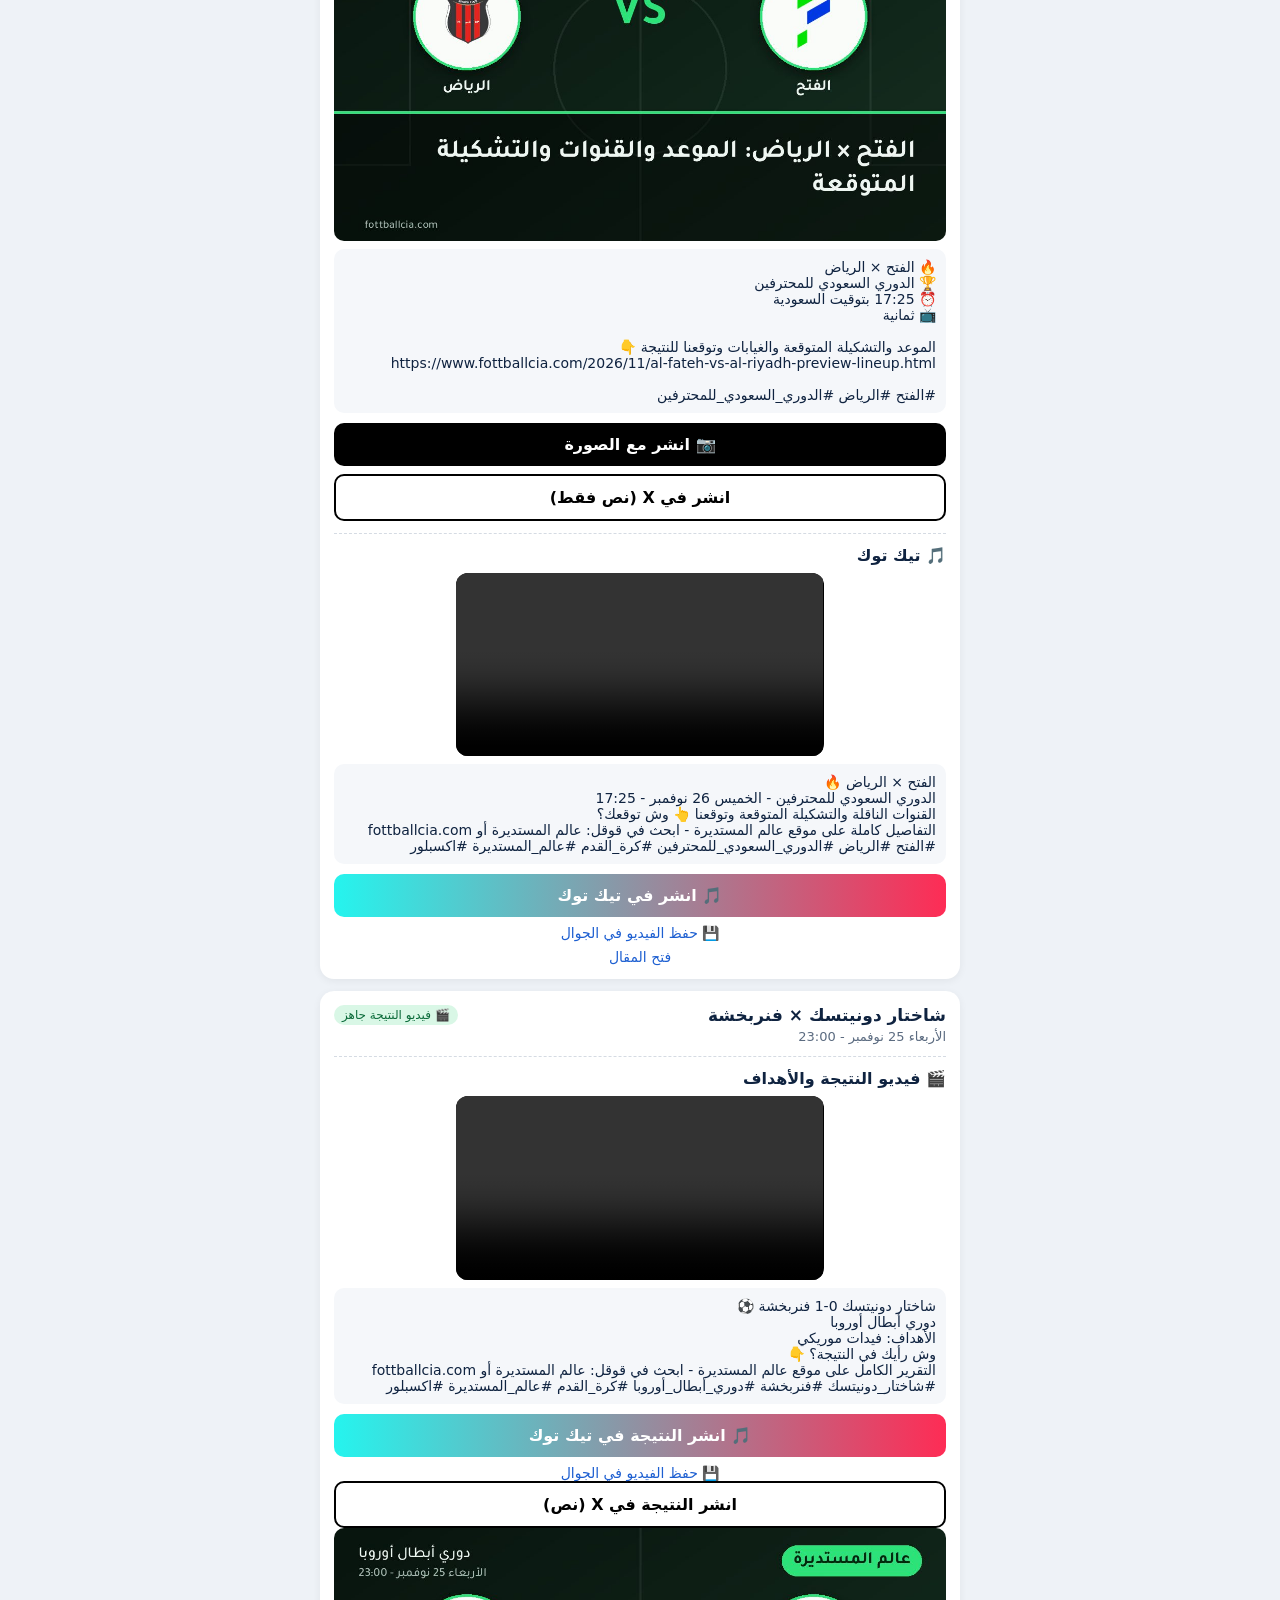
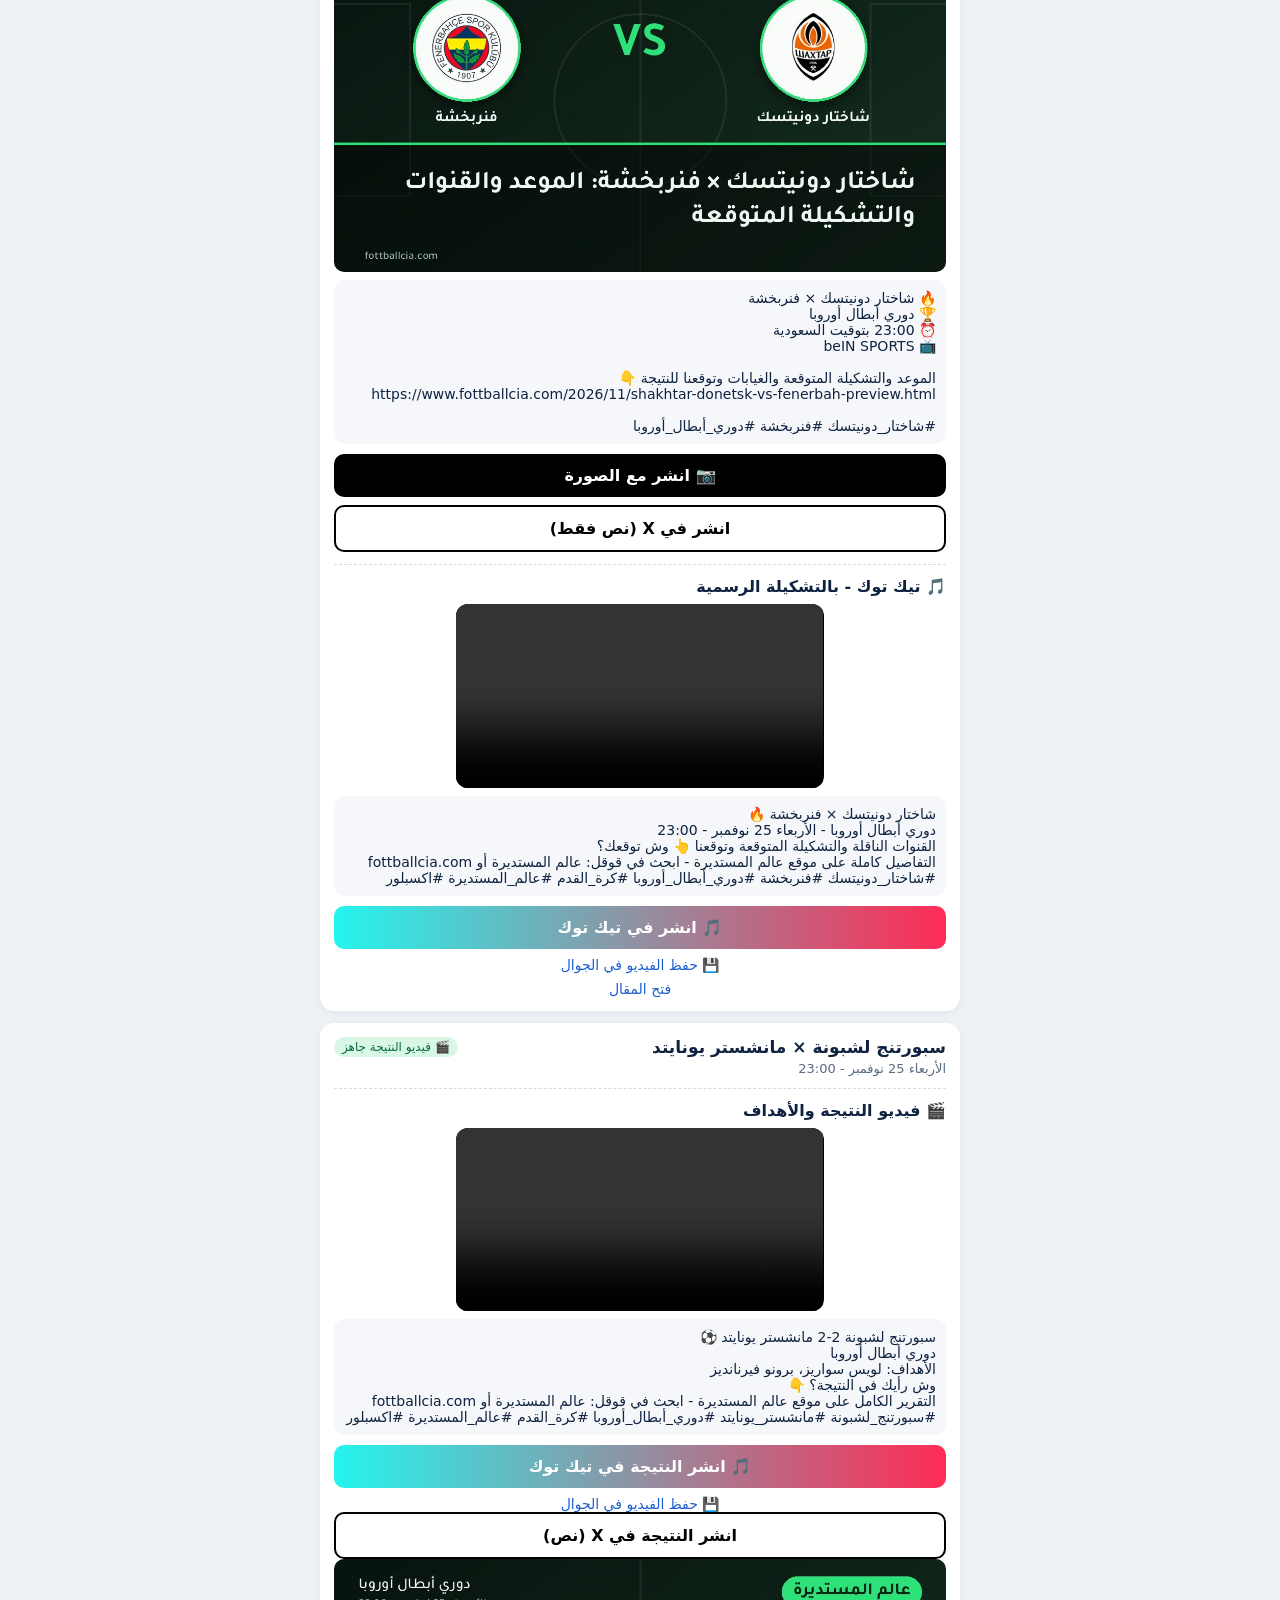
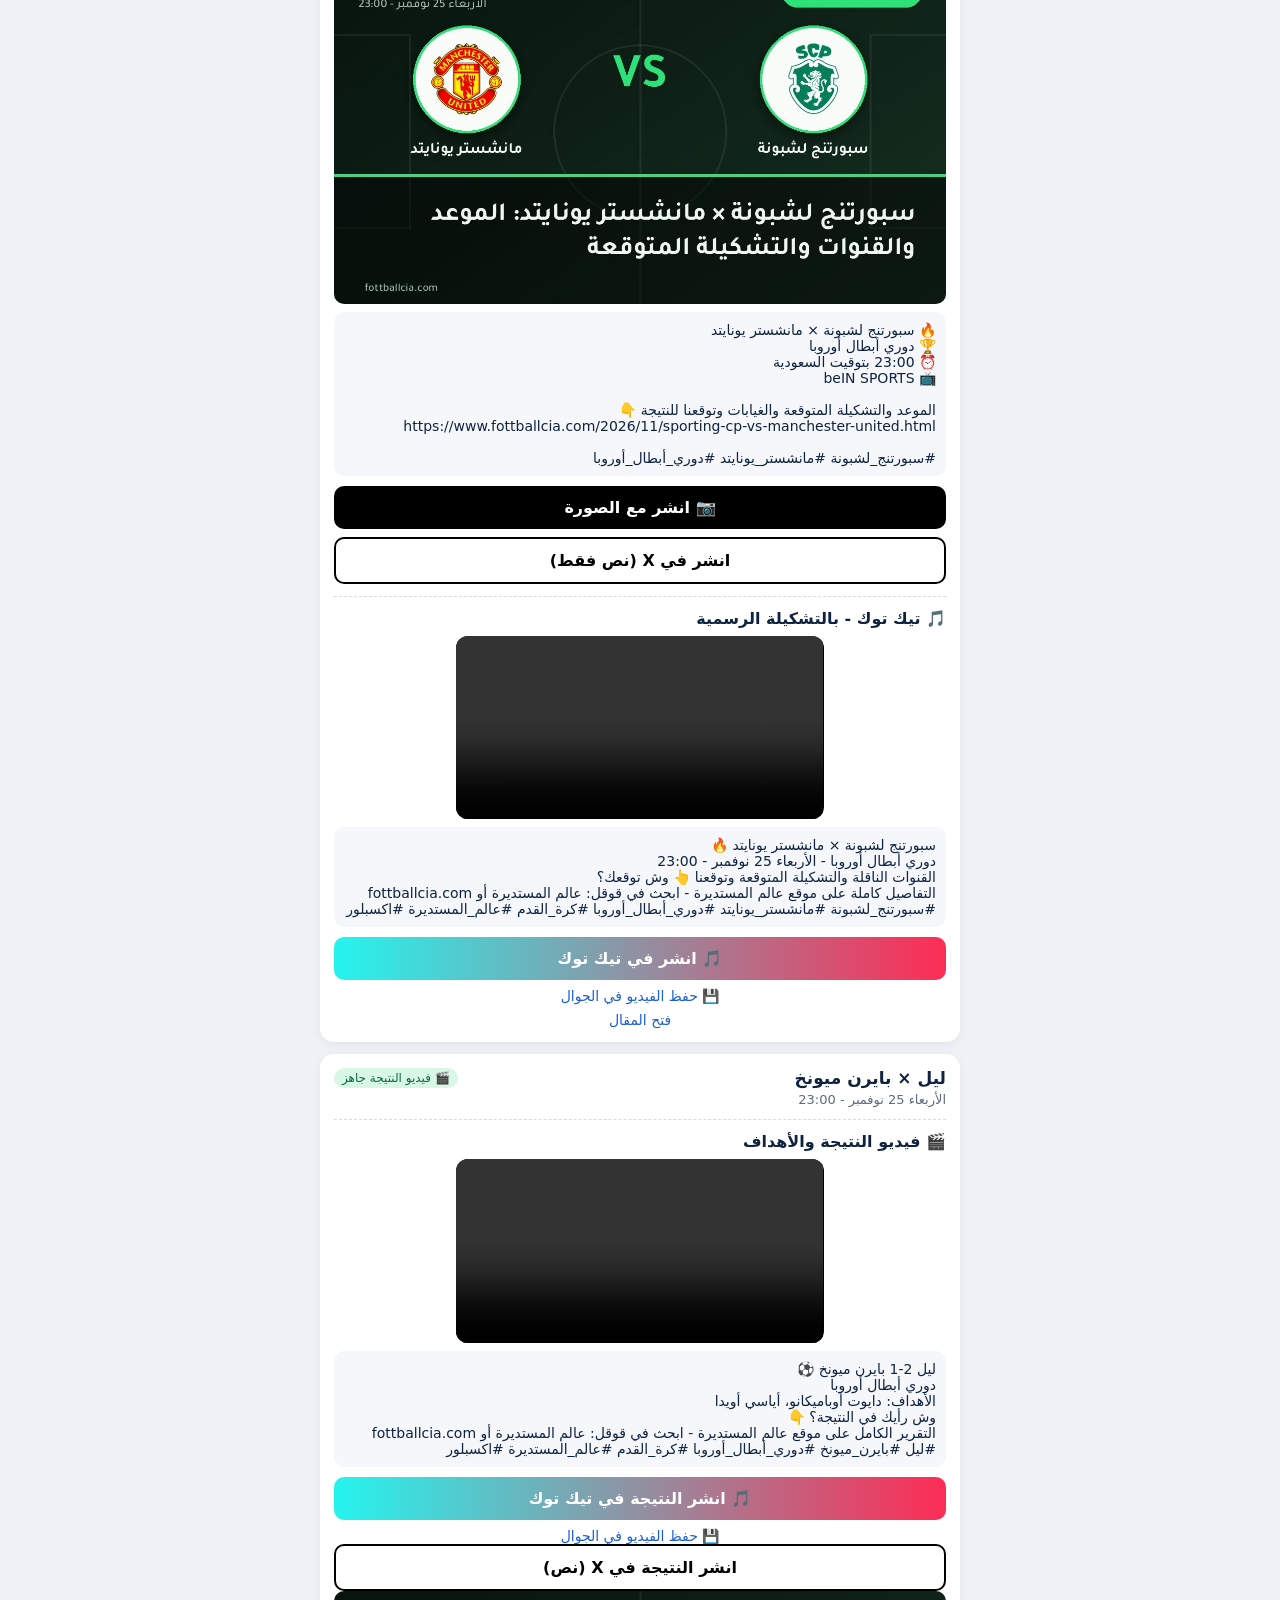
==== commit 43d854dd: "previews state + images" ====
--- a/tweets.html
+++ b/tweets.html
@@ -1,4 +1,4 @@
-<!doctype html><html lang='ar' dir='rtl'><head><meta charset='utf-8'><meta name='viewport' content='width=device-width,initial-scale=1'><meta name='robots' content='noindex,nofollow'><title>تغريدات جاهزة - عالم المستديرة</title><style>body{margin:0;background:#eef2f7;font-family:system-ui,-apple-system,Segoe UI,Tahoma,sans-serif;color:#0f2340}header{background:#0f2340;color:#fff;padding:18px 16px;font-size:20px;font-weight:800}header small{display:block;font-weight:400;opacity:.8;font-size:13px;margin-top:4px}.w{max-width:640px;margin:0 auto;padding:12px}.c{background:#fff;border-radius:14px;padding:14px;margin:0 0 12px;box-shadow:0 2px 8px rgba(0,0,0,.06)}.past{opacity:.55}.h{display:flex;justify-content:space-between;align-items:center;font-size:17px}.t{color:#5b6b80;font-size:13px;margin:4px 0 8px}pre{white-space:pre-wrap;font-family:inherit;background:#f5f7fa;border-radius:10px;padding:10px;font-size:14px;margin:0 0 10px;direction:rtl}.btn{display:block;text-align:center;background:#000;color:#fff;text-decoration:none;font-weight:800;padding:12px;border-radius:10px;font-size:16px}.c img{width:100%;border-radius:10px;margin:0 0 8px;display:block}button.btn{width:100%;border:0;cursor:pointer;margin-bottom:8px;font-family:inherit}.alt{background:#fff;color:#000;border:2px solid #000}#toast{position:fixed;bottom:18px;left:50%;transform:translateX(-50%);background:#0b6b3a;color:#fff;padding:10px 16px;border-radius:20px;display:none;font-size:14px}.tk{border-top:1px dashed #d5dbe3;margin-top:12px;padding-top:12px}.tkh{font-weight:800;margin-bottom:8px}.tk video{width:60%;display:block;margin:0 auto 8px;border-radius:12px;background:#000}.tkb{background:linear-gradient(90deg,#25f4ee,#fe2c55);color:#fff}.lnk{display:block;text-align:center;color:#1d5fd1;margin-top:8px;font-size:14px;text-decoration:none}.new,.old{font-size:12px;padding:3px 8px;border-radius:20px}.new{background:#d9f7e6;color:#0b6b3a}.old{background:#eee;color:#777}</style></head><body><header>تغريدات وفيديوهات جاهزة للمباريات الكبيرة<small>آخر تحديث: 2026-11-28 13:55 بتوقيت السعودية - اضغط «انشر في X» ثم «نشر»</small></header><div class='w'><div class="c"><div class="h"><b>الاتفاق × الهلال</b><span class="new">قادمة</span></div><div class="t">السبت 28 نوفمبر - 17:20</div><img src="https://nawaf737991-coder.github.io/fottballcia/img/2026/11/al-ettifaq-vs-al-hilal-saudi-fc-preview-lineup-prediction-160e7b.jpg" alt="" loading="lazy"><pre>🔥 الاتفاق × الهلال
+<!doctype html><html lang='ar' dir='rtl'><head><meta charset='utf-8'><meta name='viewport' content='width=device-width,initial-scale=1'><meta name='robots' content='noindex,nofollow'><title>تغريدات جاهزة - عالم المستديرة</title><style>body{margin:0;background:#eef2f7;font-family:system-ui,-apple-system,Segoe UI,Tahoma,sans-serif;color:#0f2340}header{background:#0f2340;color:#fff;padding:18px 16px;font-size:20px;font-weight:800}header small{display:block;font-weight:400;opacity:.8;font-size:13px;margin-top:4px}.w{max-width:640px;margin:0 auto;padding:12px}.c{background:#fff;border-radius:14px;padding:14px;margin:0 0 12px;box-shadow:0 2px 8px rgba(0,0,0,.06)}.past{opacity:.55}.h{display:flex;justify-content:space-between;align-items:center;font-size:17px}.t{color:#5b6b80;font-size:13px;margin:4px 0 8px}pre{white-space:pre-wrap;font-family:inherit;background:#f5f7fa;border-radius:10px;padding:10px;font-size:14px;margin:0 0 10px;direction:rtl}.btn{display:block;text-align:center;background:#000;color:#fff;text-decoration:none;font-weight:800;padding:12px;border-radius:10px;font-size:16px}.c img{width:100%;border-radius:10px;margin:0 0 8px;display:block}button.btn{width:100%;border:0;cursor:pointer;margin-bottom:8px;font-family:inherit}.alt{background:#fff;color:#000;border:2px solid #000}#toast{position:fixed;bottom:18px;left:50%;transform:translateX(-50%);background:#0b6b3a;color:#fff;padding:10px 16px;border-radius:20px;display:none;font-size:14px}.tk{border-top:1px dashed #d5dbe3;margin-top:12px;padding-top:12px}.tkh{font-weight:800;margin-bottom:8px}.tk video{width:60%;display:block;margin:0 auto 8px;border-radius:12px;background:#000}.tkb{background:linear-gradient(90deg,#25f4ee,#fe2c55);color:#fff}.lnk{display:block;text-align:center;color:#1d5fd1;margin-top:8px;font-size:14px;text-decoration:none}.new,.old{font-size:12px;padding:3px 8px;border-radius:20px}.new{background:#d9f7e6;color:#0b6b3a}.old{background:#eee;color:#777}</style></head><body><header>تغريدات وفيديوهات جاهزة للمباريات الكبيرة<small>آخر تحديث: 2026-11-28 14:17 بتوقيت السعودية - اضغط «انشر في X» ثم «نشر»</small></header><div class='w'><div class="c"><div class="h"><b>الاتفاق × الهلال</b><span class="new">قادمة</span></div><div class="t">السبت 28 نوفمبر - 17:20</div><img src="https://nawaf737991-coder.github.io/fottballcia/img/2026/11/al-ettifaq-vs-al-hilal-saudi-fc-preview-lineup-prediction-160e7b.jpg" alt="" loading="lazy"><pre>🔥 الاتفاق × الهلال
 🏆 الدوري السعودي للمحترفين
 ⏰ 17:20 بتوقيت السعودية
 📺 ثمانية
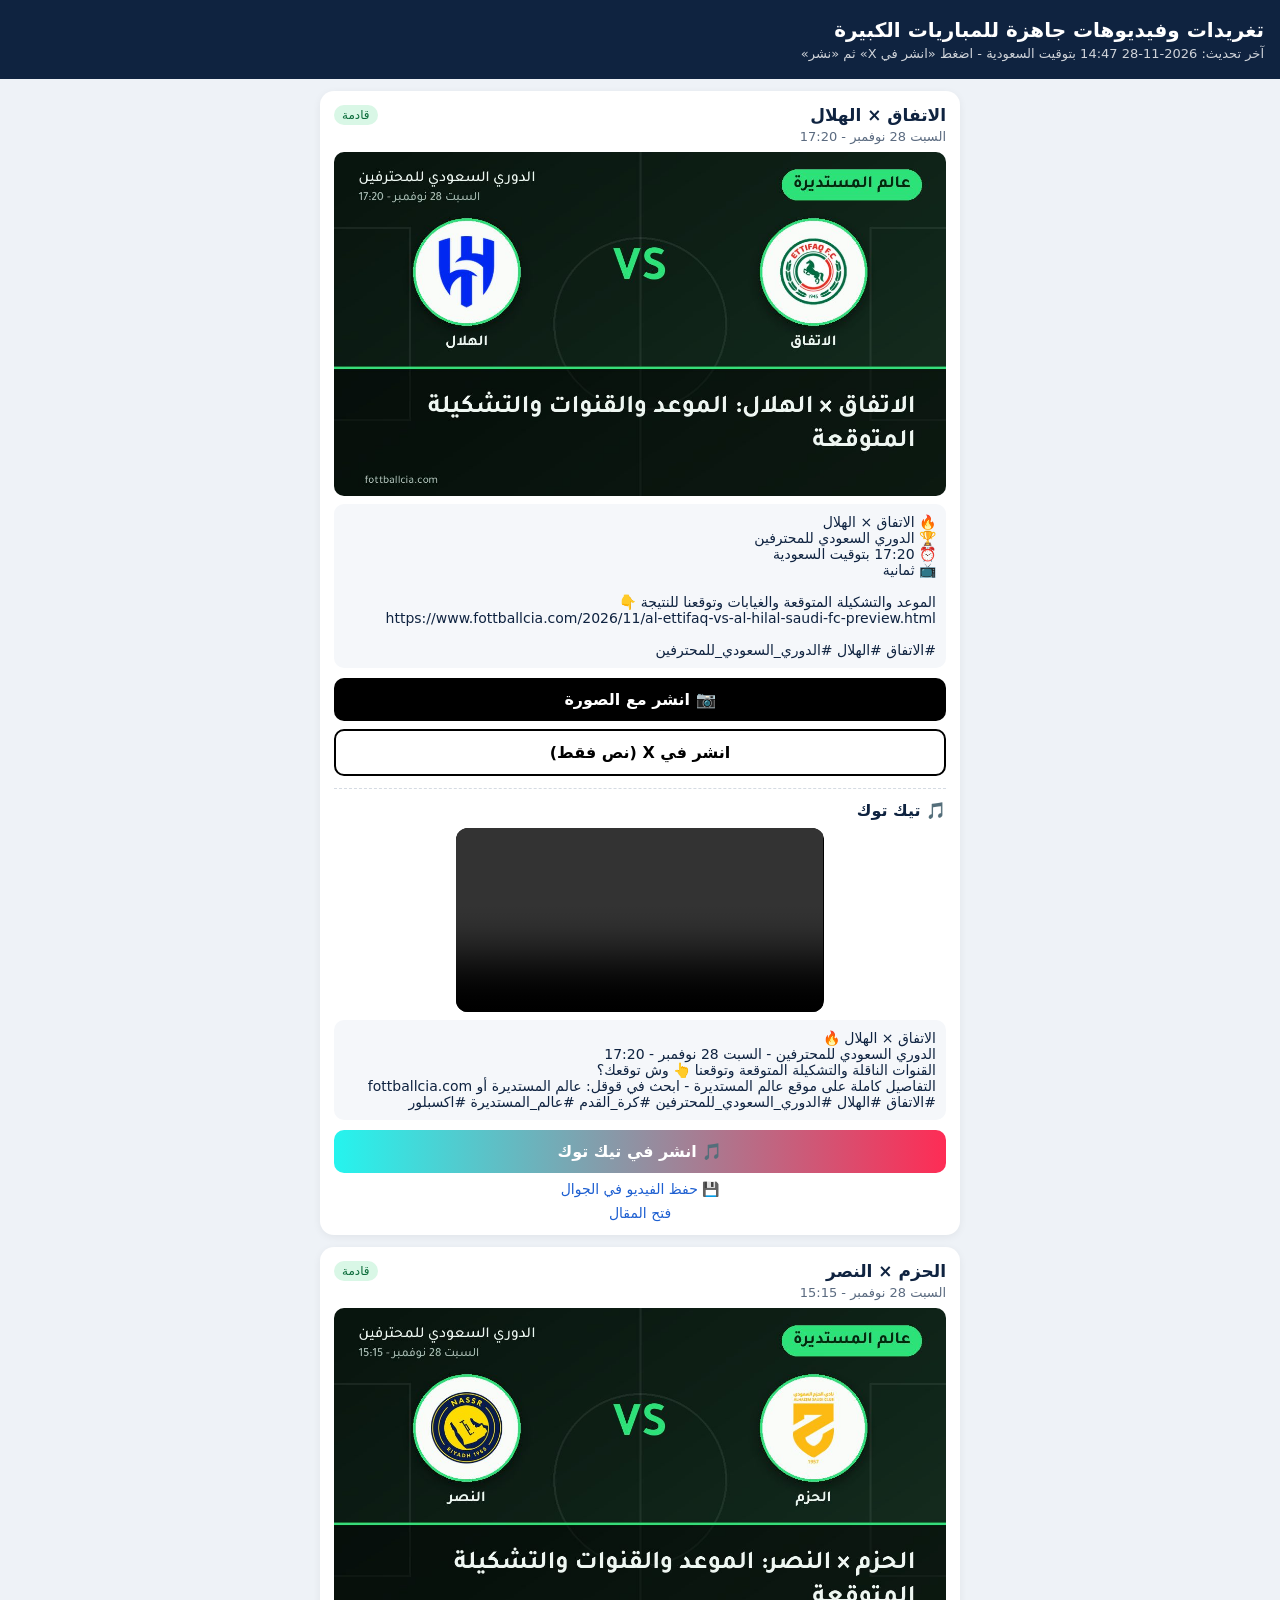
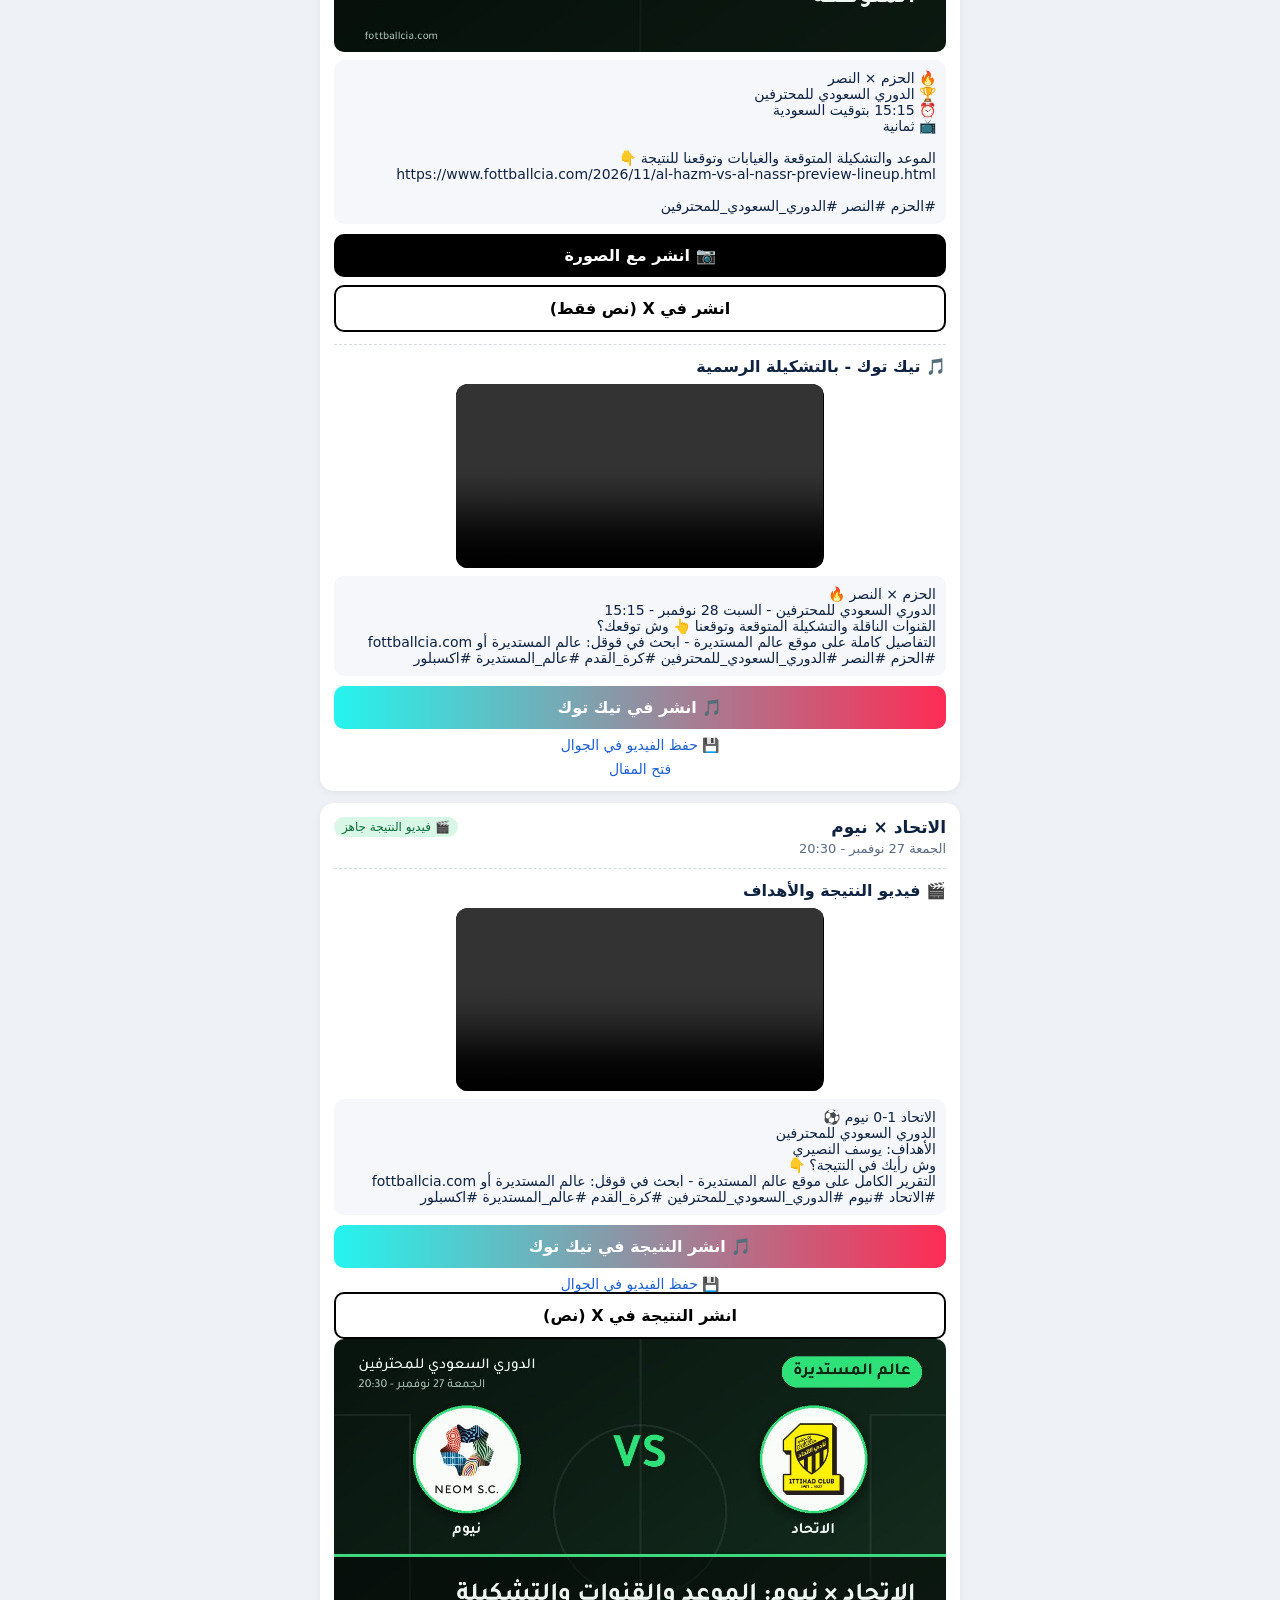
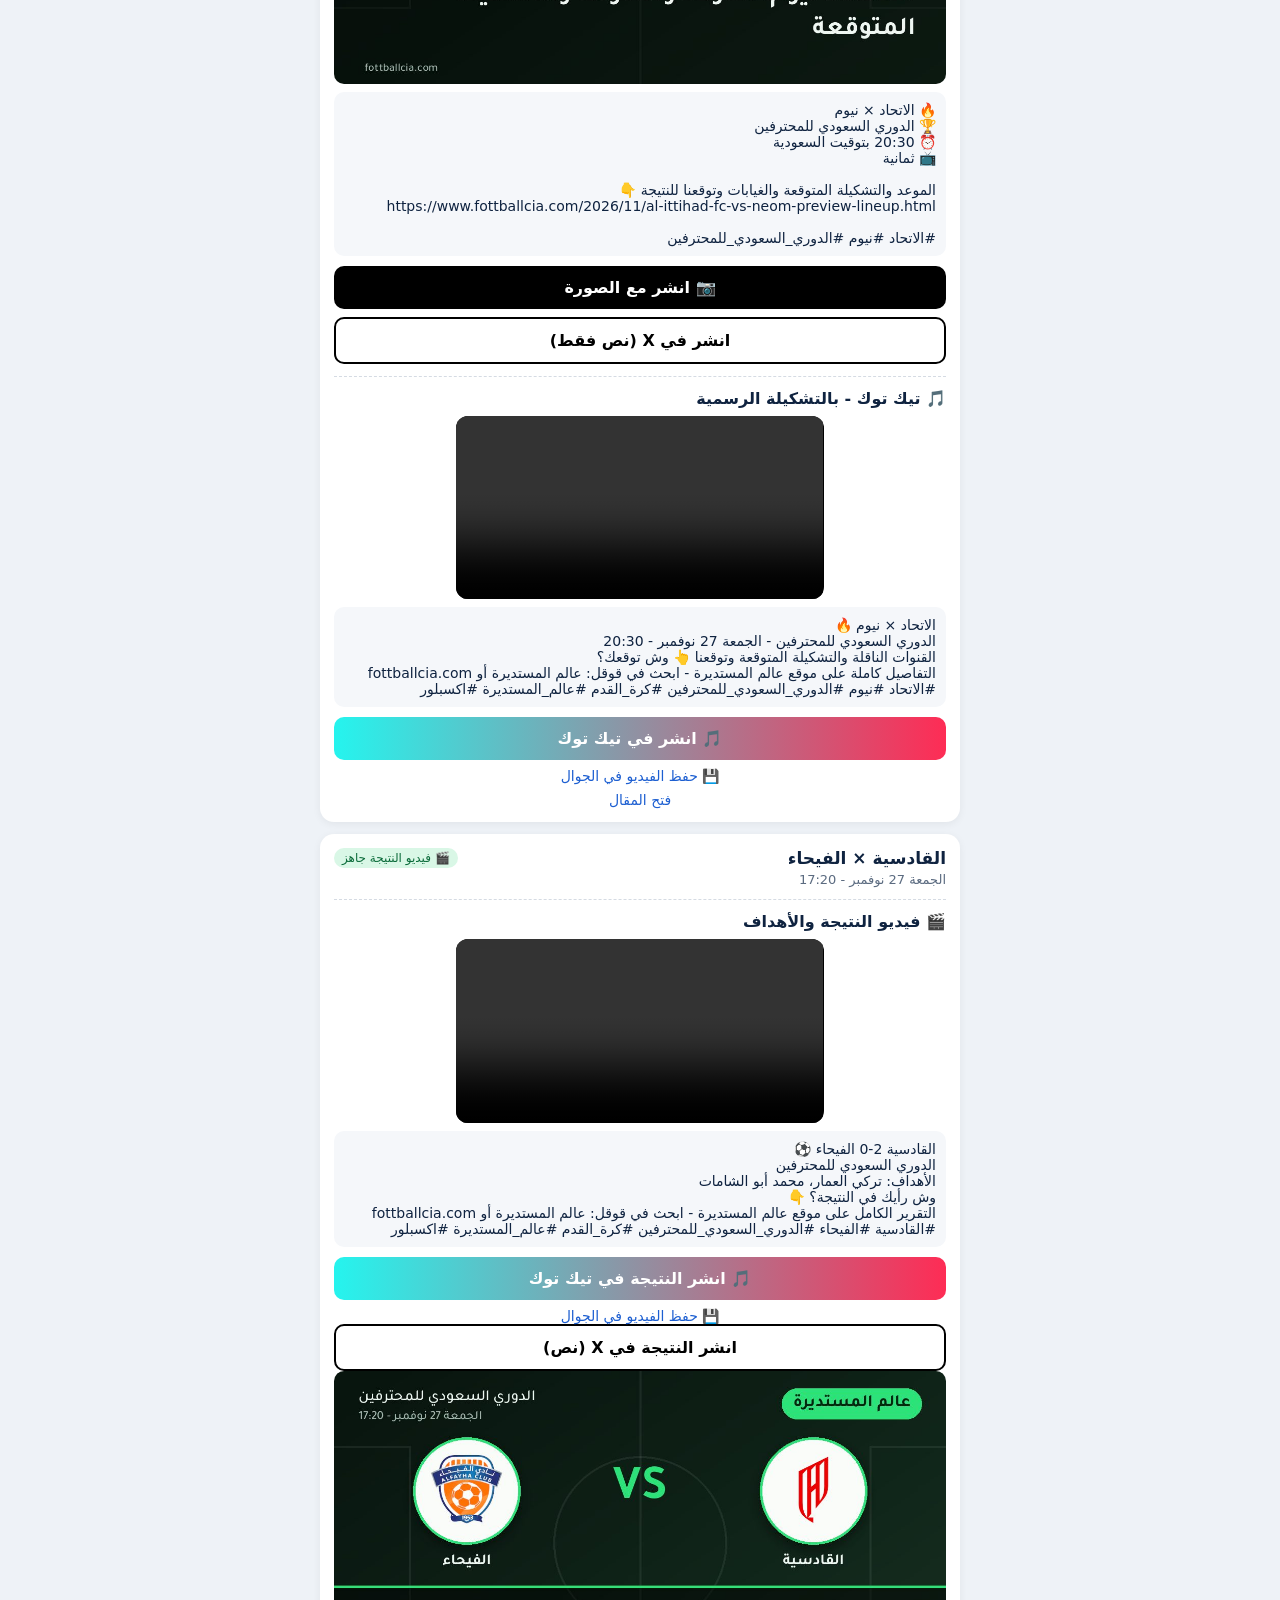
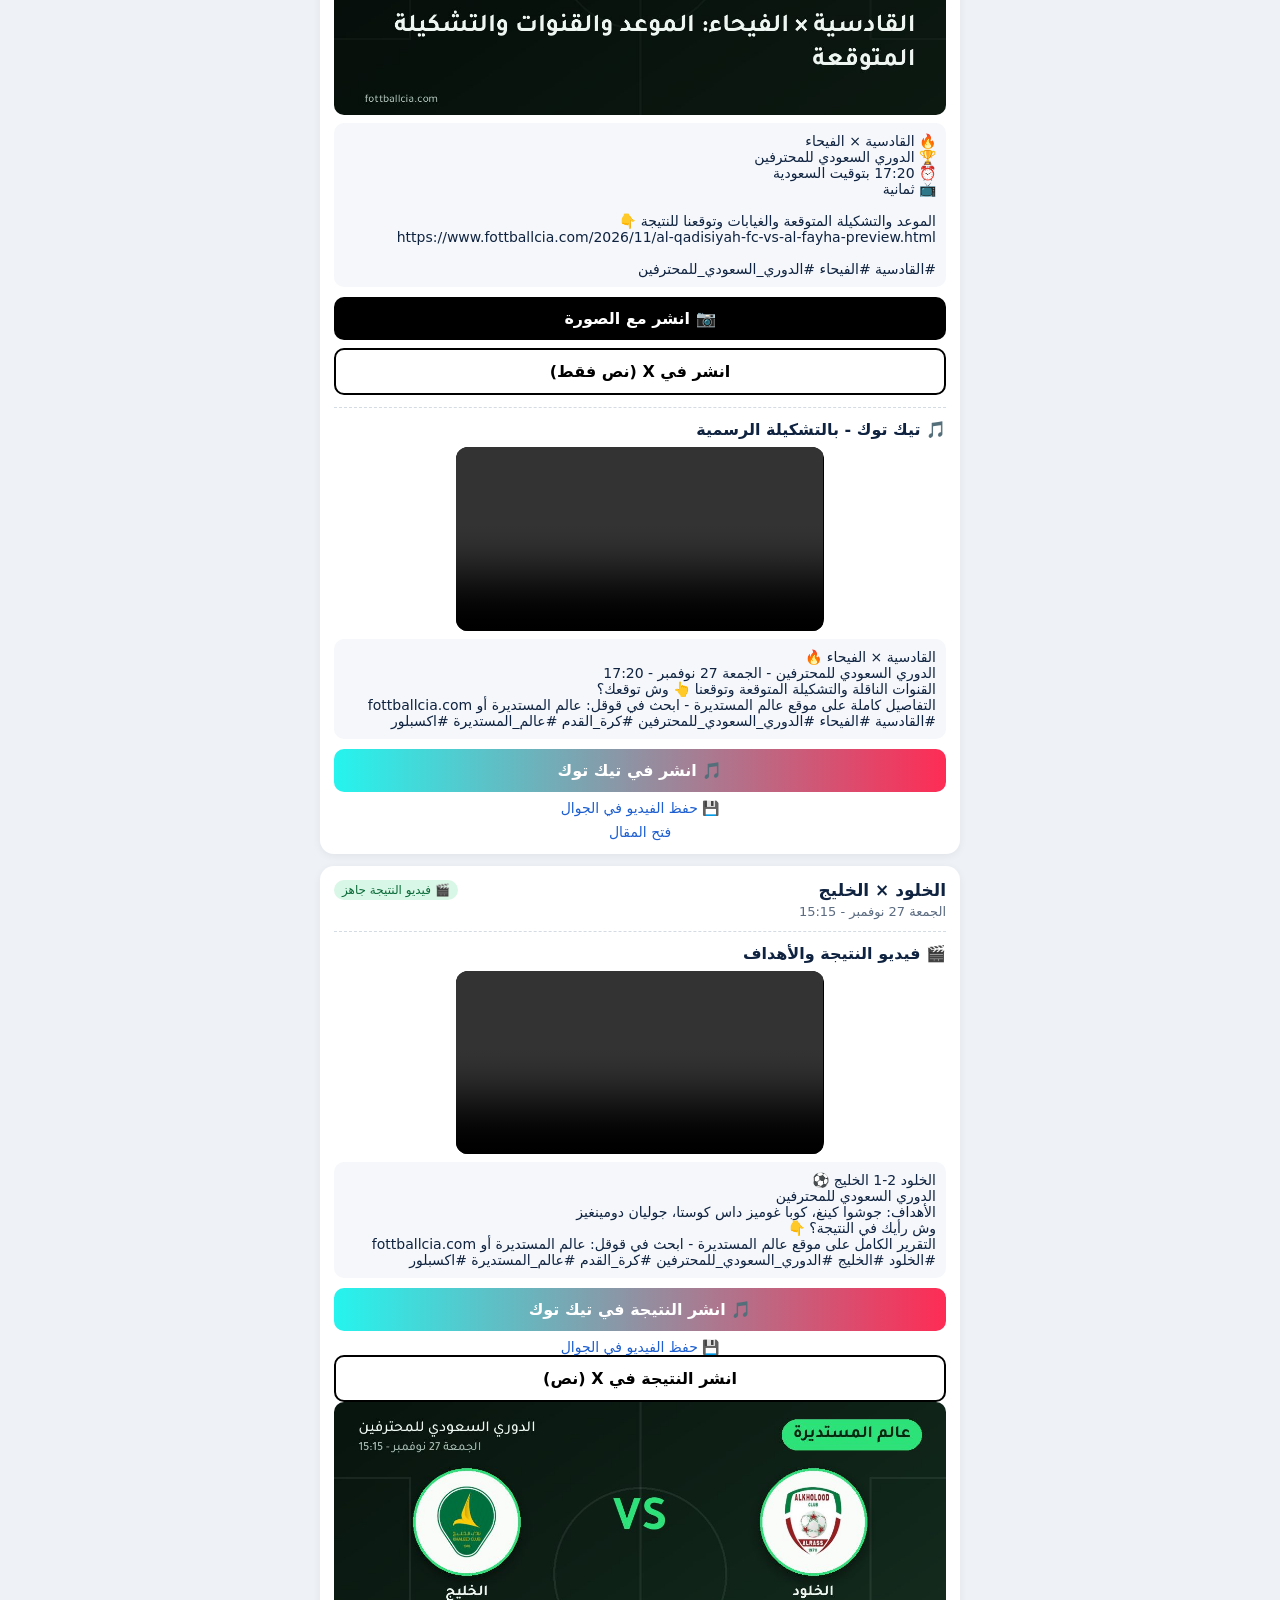
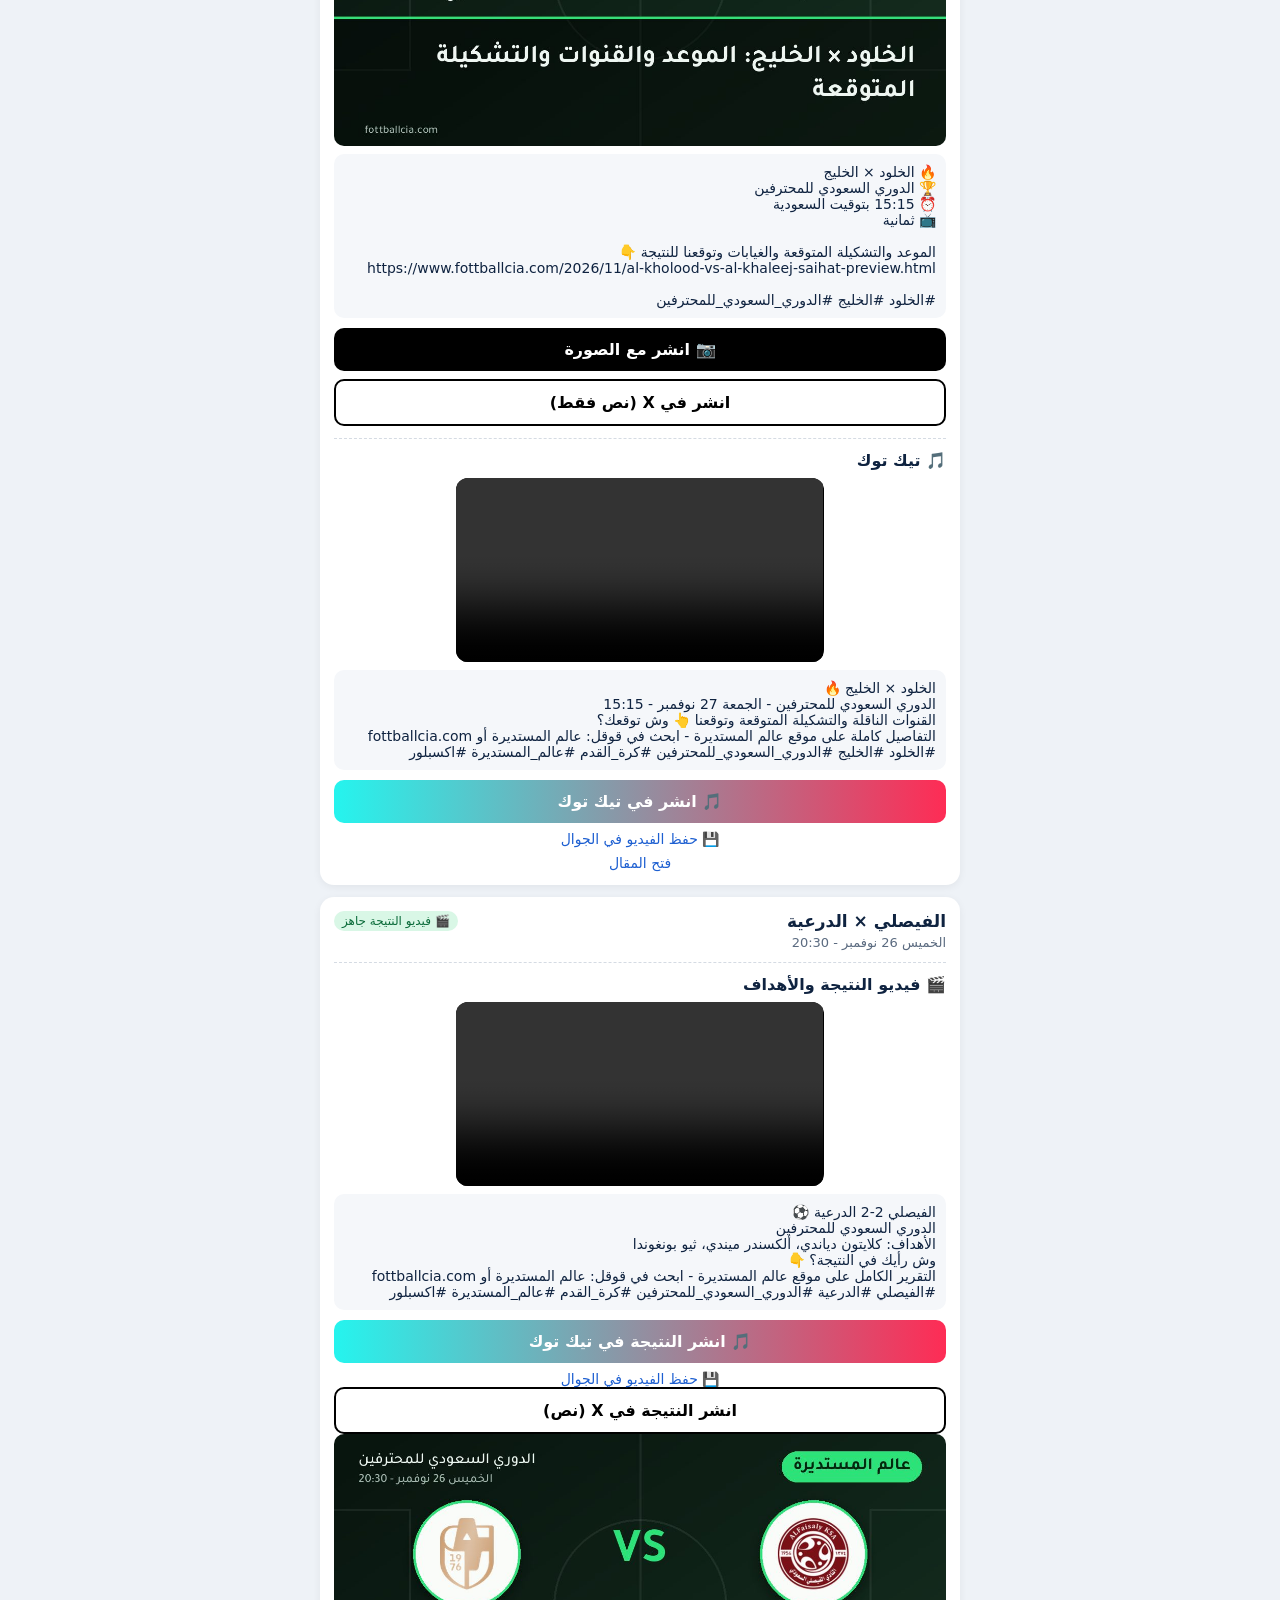
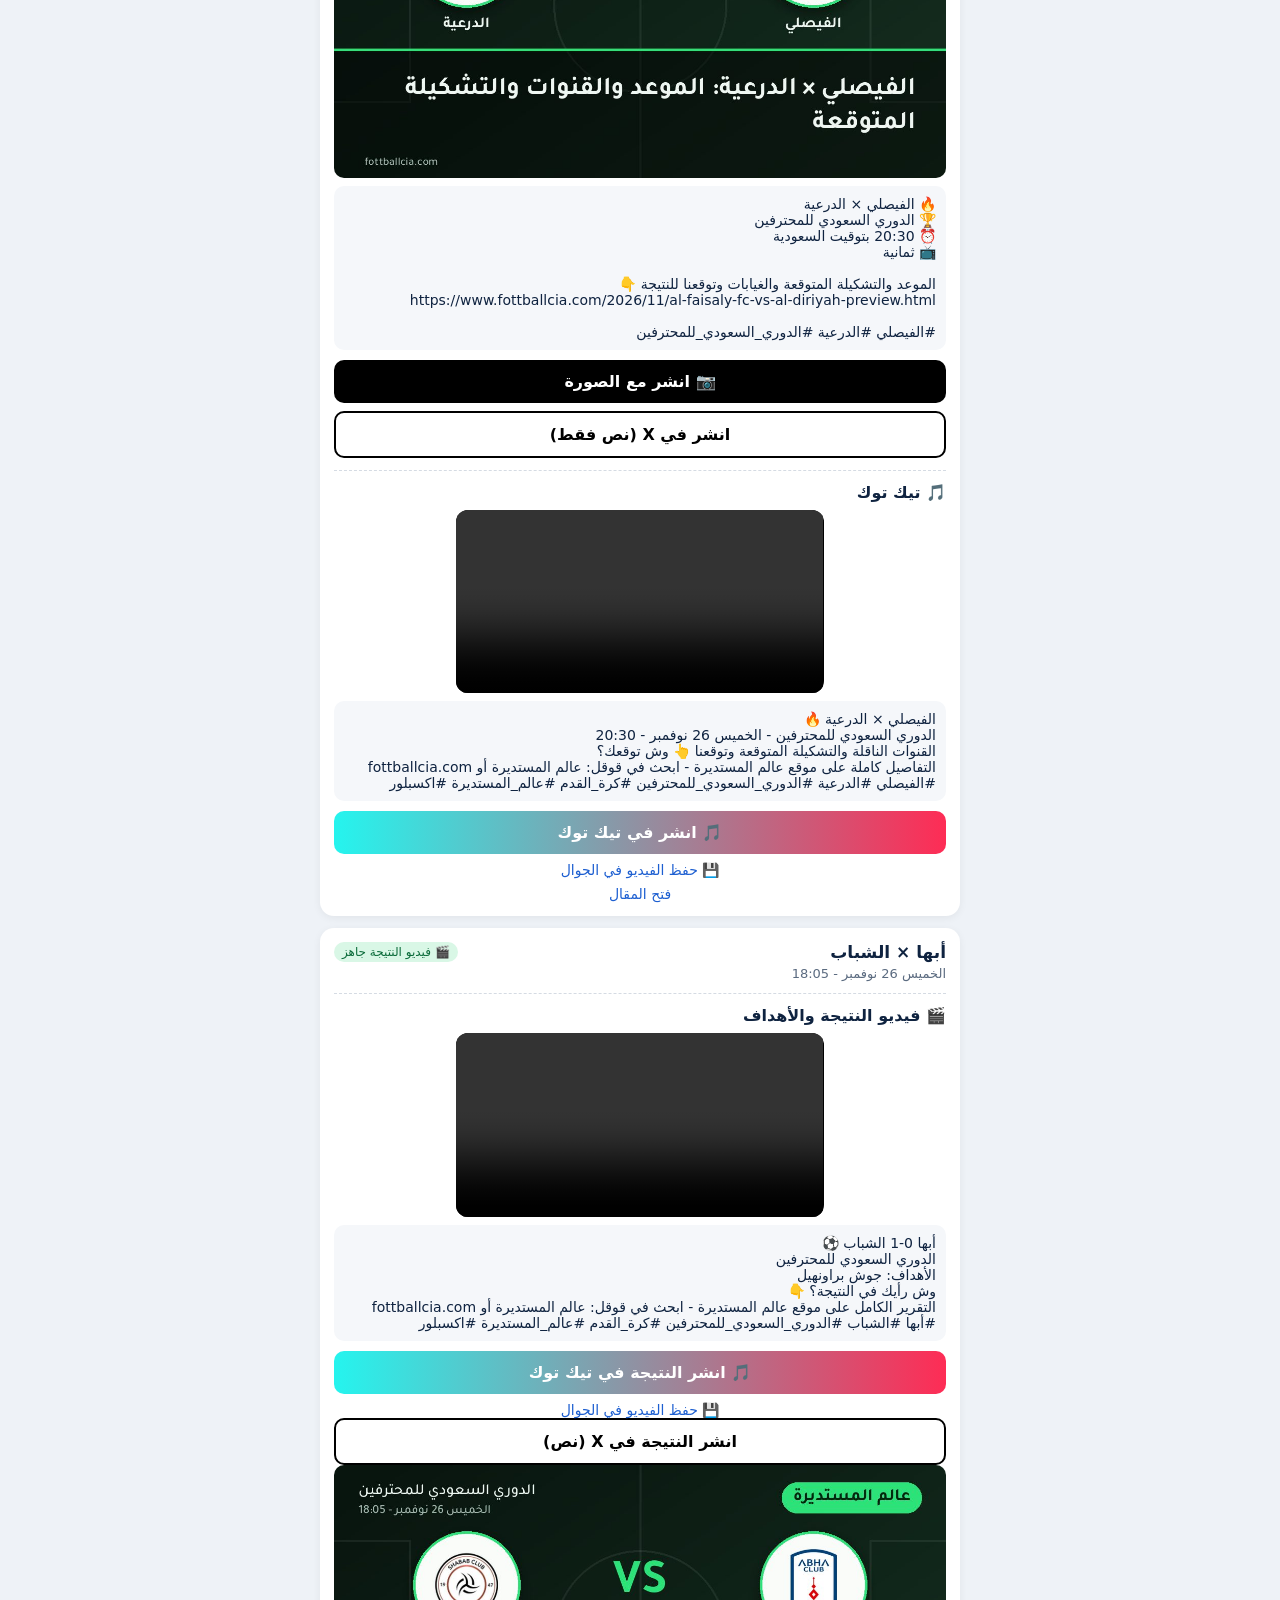
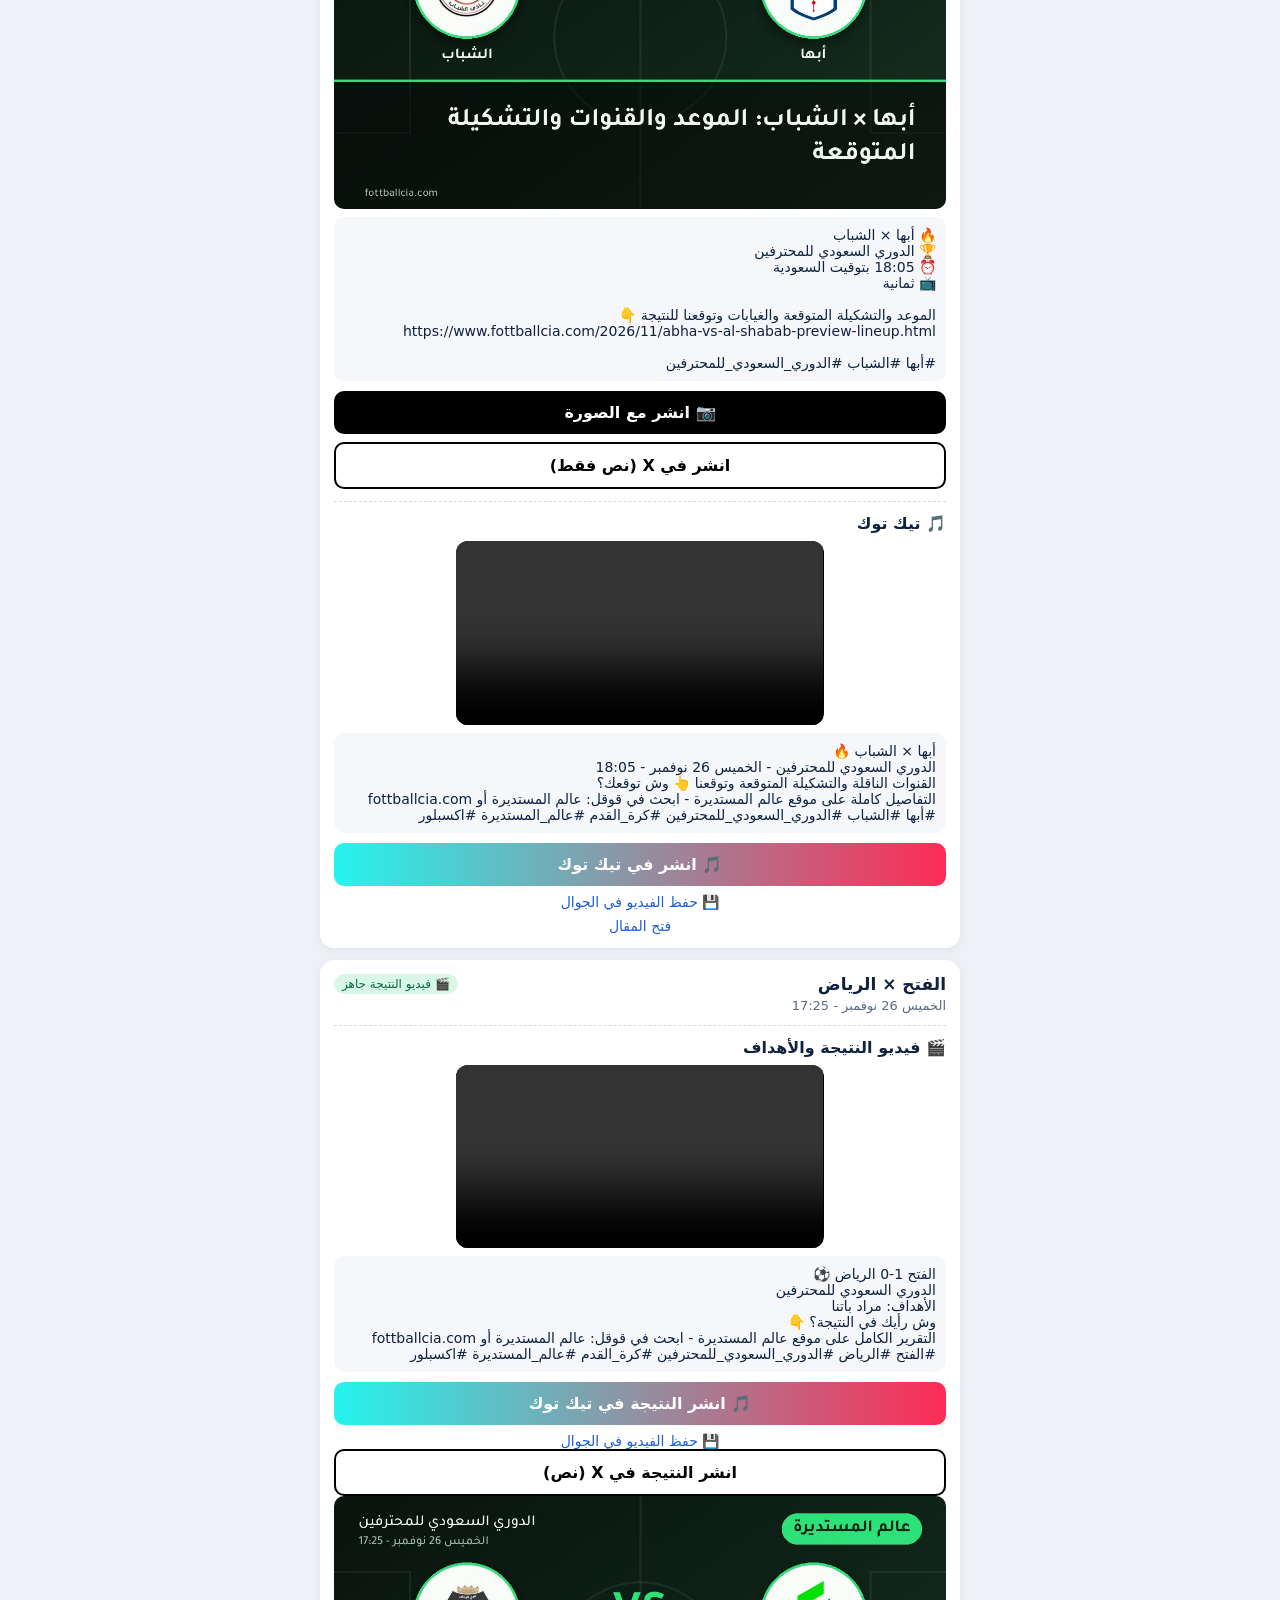
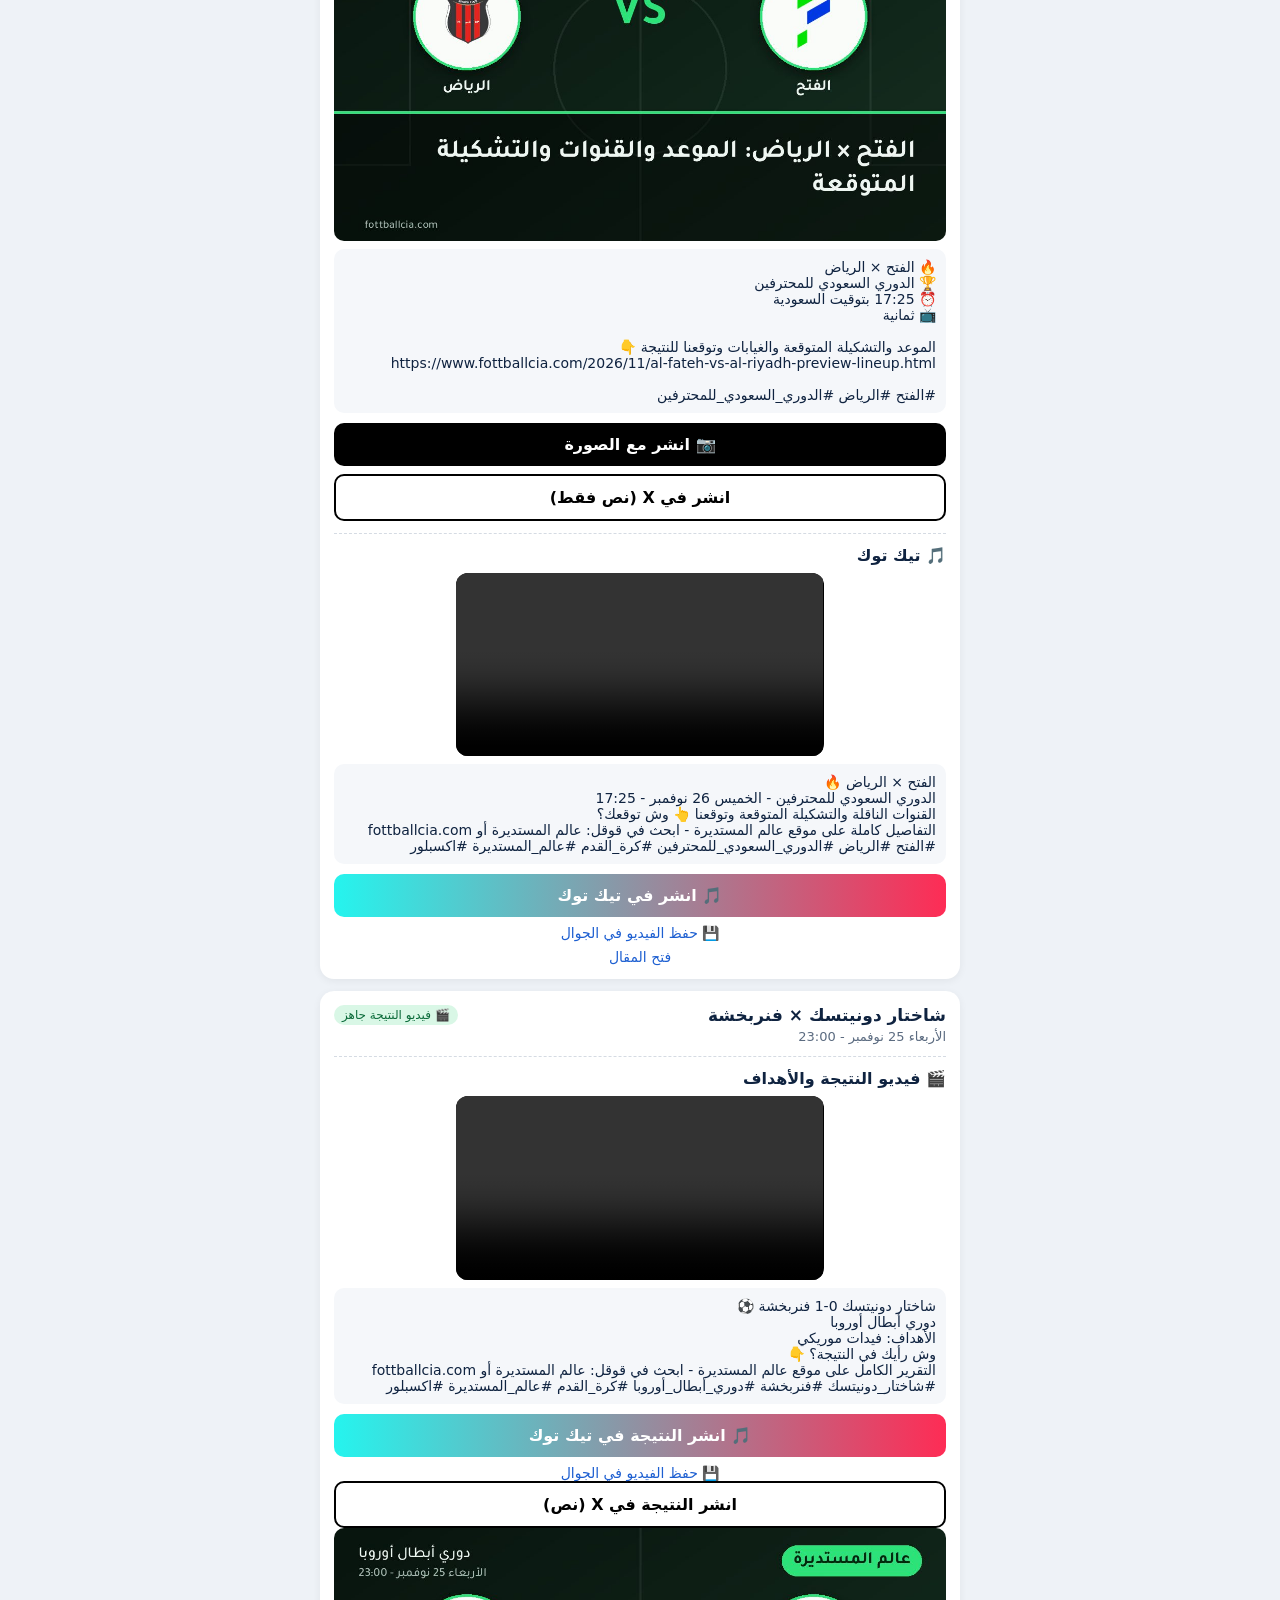
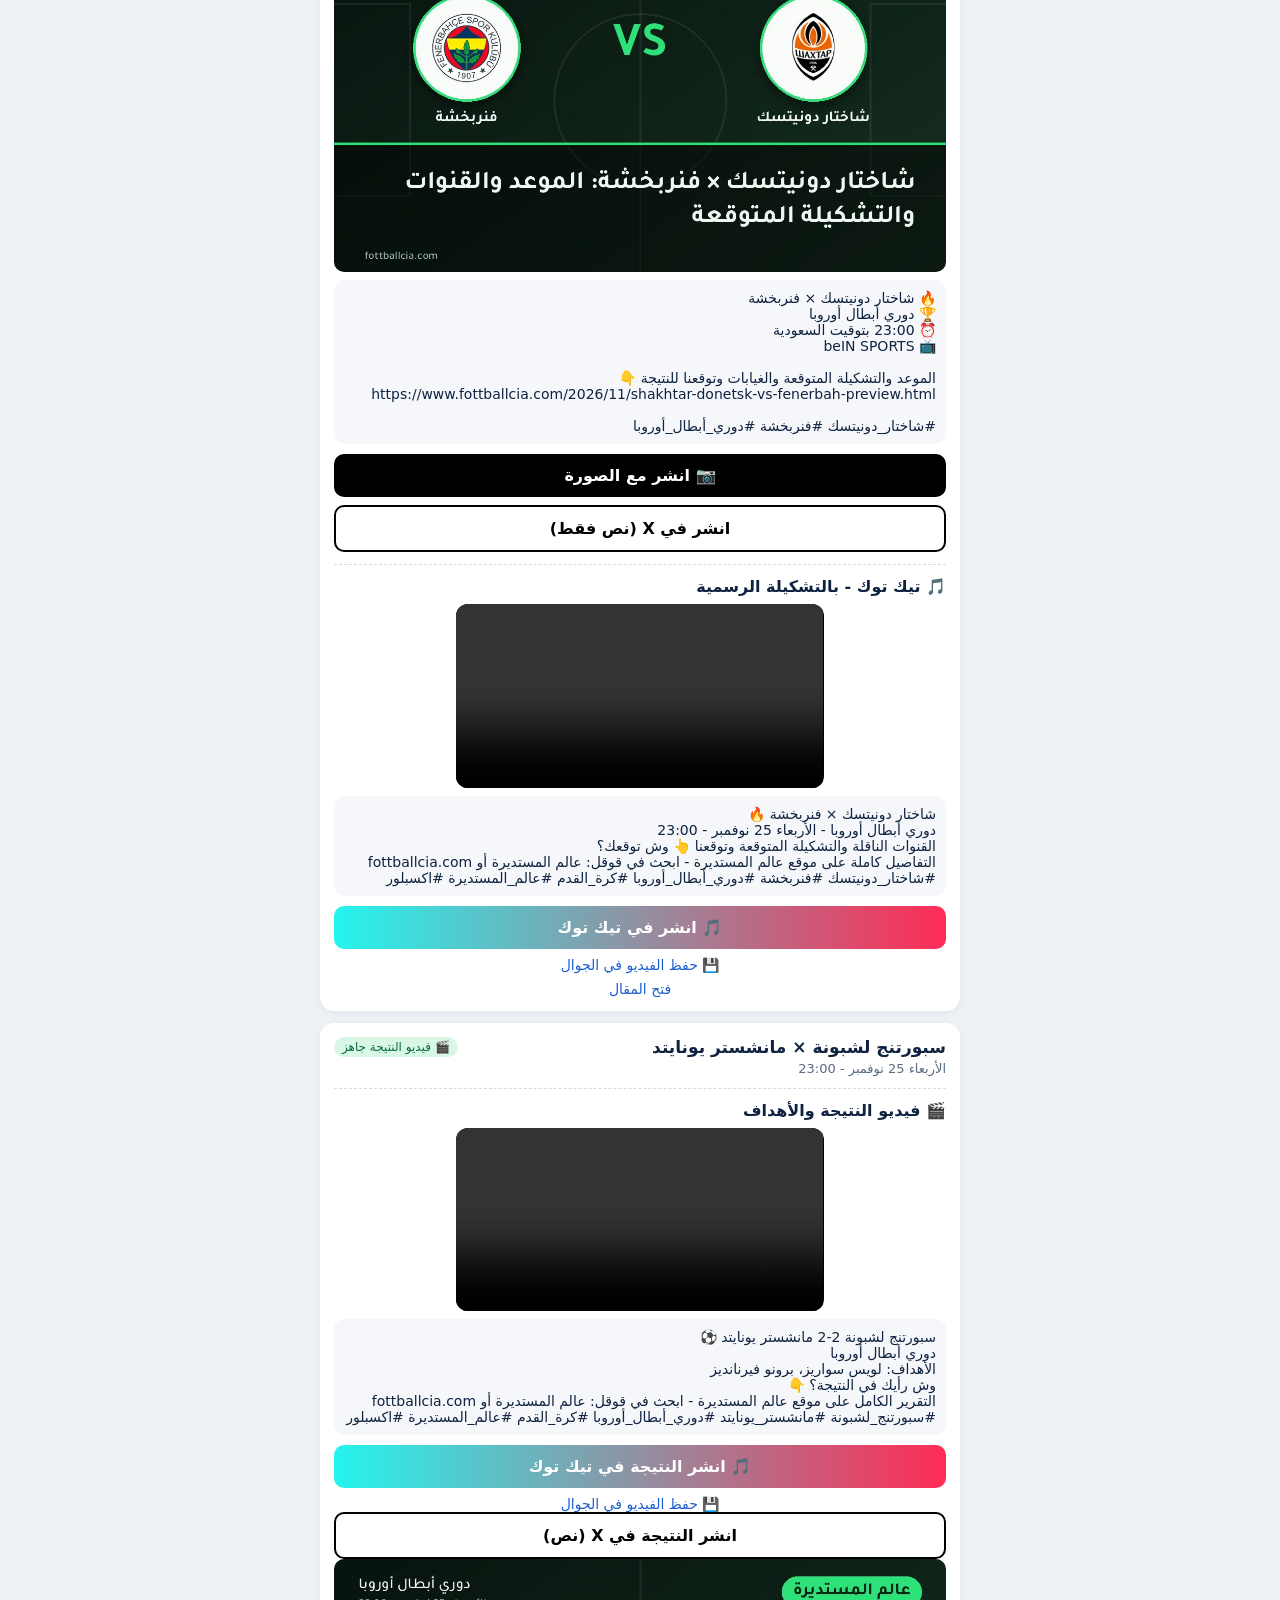
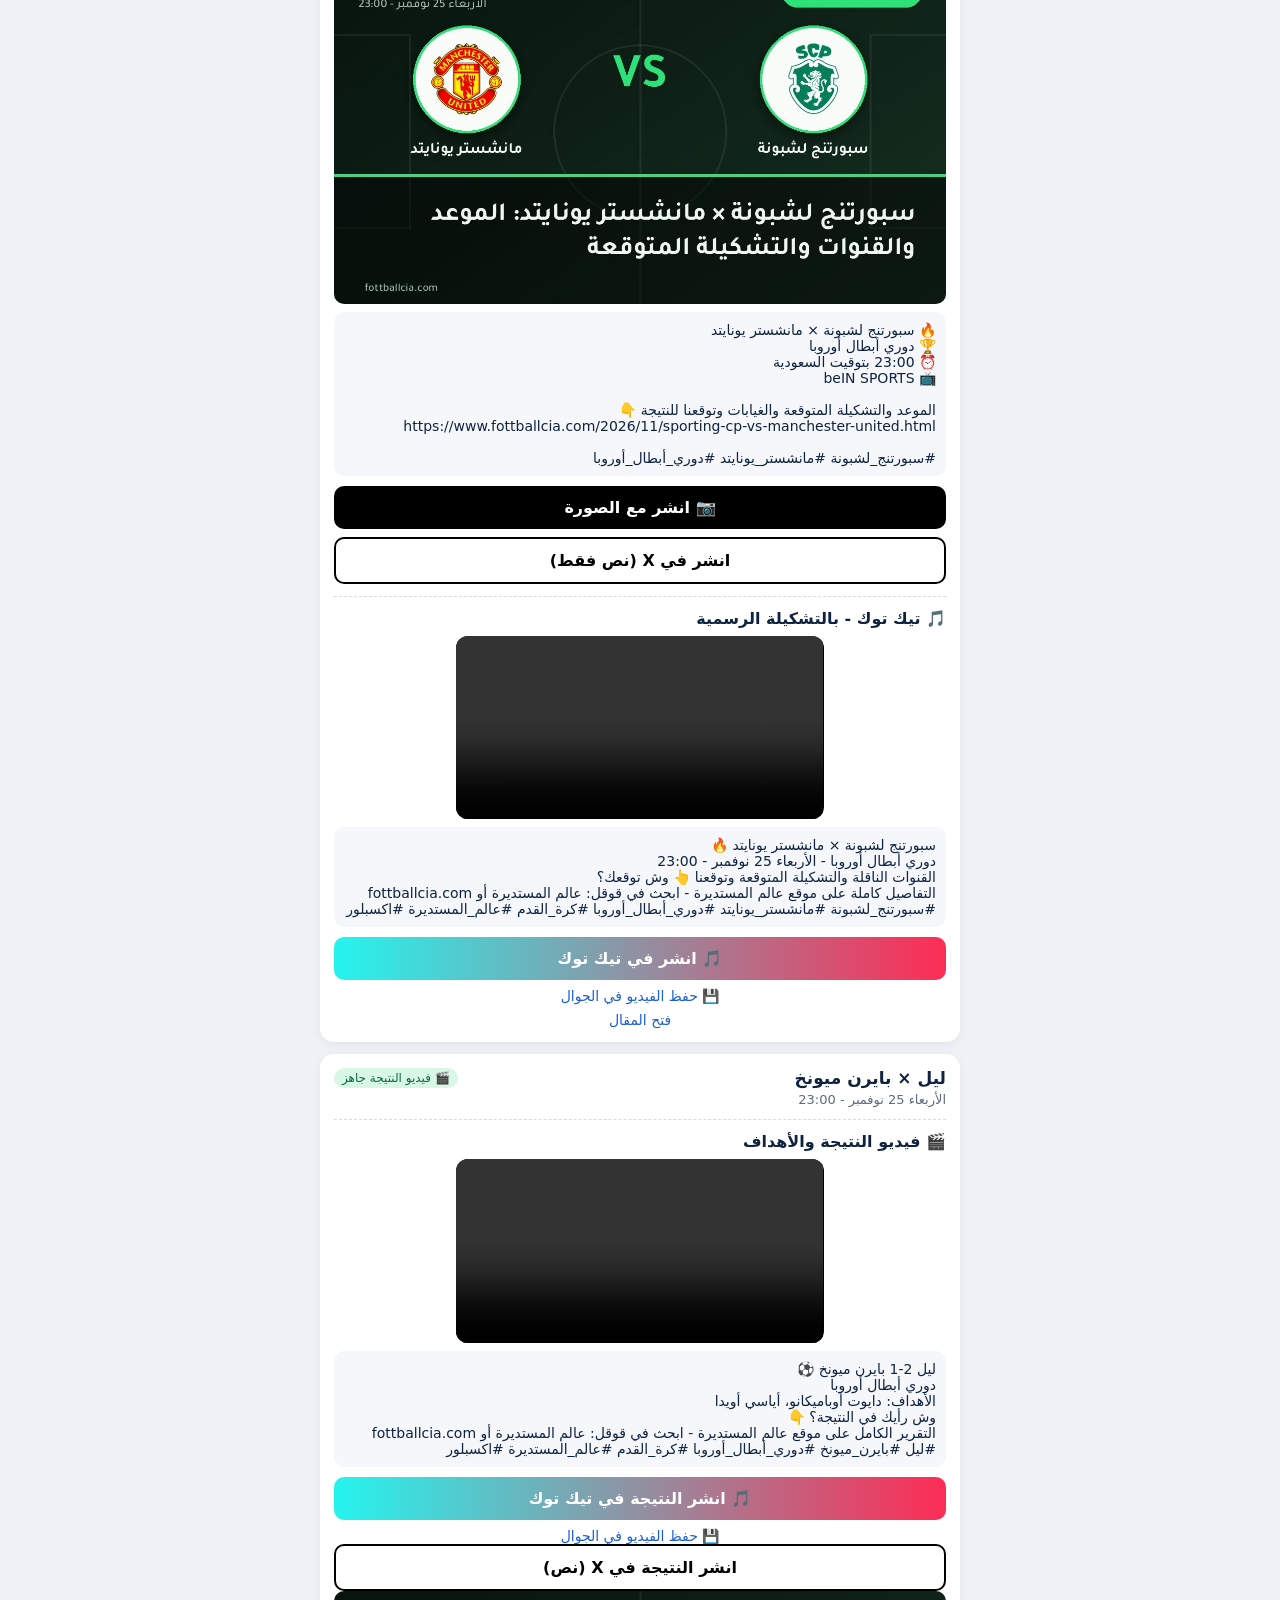
==== commit 734a92c6: "previews state + images" ====
--- a/tweets.html
+++ b/tweets.html
@@ -1,4 +1,4 @@
-<!doctype html><html lang='ar' dir='rtl'><head><meta charset='utf-8'><meta name='viewport' content='width=device-width,initial-scale=1'><meta name='robots' content='noindex,nofollow'><title>تغريدات جاهزة - عالم المستديرة</title><style>body{margin:0;background:#eef2f7;font-family:system-ui,-apple-system,Segoe UI,Tahoma,sans-serif;color:#0f2340}header{background:#0f2340;color:#fff;padding:18px 16px;font-size:20px;font-weight:800}header small{display:block;font-weight:400;opacity:.8;font-size:13px;margin-top:4px}.w{max-width:640px;margin:0 auto;padding:12px}.c{background:#fff;border-radius:14px;padding:14px;margin:0 0 12px;box-shadow:0 2px 8px rgba(0,0,0,.06)}.past{opacity:.55}.h{display:flex;justify-content:space-between;align-items:center;font-size:17px}.t{color:#5b6b80;font-size:13px;margin:4px 0 8px}pre{white-space:pre-wrap;font-family:inherit;background:#f5f7fa;border-radius:10px;padding:10px;font-size:14px;margin:0 0 10px;direction:rtl}.btn{display:block;text-align:center;background:#000;color:#fff;text-decoration:none;font-weight:800;padding:12px;border-radius:10px;font-size:16px}.c img{width:100%;border-radius:10px;margin:0 0 8px;display:block}button.btn{width:100%;border:0;cursor:pointer;margin-bottom:8px;font-family:inherit}.alt{background:#fff;color:#000;border:2px solid #000}#toast{position:fixed;bottom:18px;left:50%;transform:translateX(-50%);background:#0b6b3a;color:#fff;padding:10px 16px;border-radius:20px;display:none;font-size:14px}.tk{border-top:1px dashed #d5dbe3;margin-top:12px;padding-top:12px}.tkh{font-weight:800;margin-bottom:8px}.tk video{width:60%;display:block;margin:0 auto 8px;border-radius:12px;background:#000}.tkb{background:linear-gradient(90deg,#25f4ee,#fe2c55);color:#fff}.lnk{display:block;text-align:center;color:#1d5fd1;margin-top:8px;font-size:14px;text-decoration:none}.new,.old{font-size:12px;padding:3px 8px;border-radius:20px}.new{background:#d9f7e6;color:#0b6b3a}.old{background:#eee;color:#777}</style></head><body><header>تغريدات وفيديوهات جاهزة للمباريات الكبيرة<small>آخر تحديث: 2026-11-28 14:17 بتوقيت السعودية - اضغط «انشر في X» ثم «نشر»</small></header><div class='w'><div class="c"><div class="h"><b>الاتفاق × الهلال</b><span class="new">قادمة</span></div><div class="t">السبت 28 نوفمبر - 17:20</div><img src="https://nawaf737991-coder.github.io/fottballcia/img/2026/11/al-ettifaq-vs-al-hilal-saudi-fc-preview-lineup-prediction-160e7b.jpg" alt="" loading="lazy"><pre>🔥 الاتفاق × الهلال
+<!doctype html><html lang='ar' dir='rtl'><head><meta charset='utf-8'><meta name='viewport' content='width=device-width,initial-scale=1'><meta name='robots' content='noindex,nofollow'><title>تغريدات جاهزة - عالم المستديرة</title><style>body{margin:0;background:#eef2f7;font-family:system-ui,-apple-system,Segoe UI,Tahoma,sans-serif;color:#0f2340}header{background:#0f2340;color:#fff;padding:18px 16px;font-size:20px;font-weight:800}header small{display:block;font-weight:400;opacity:.8;font-size:13px;margin-top:4px}.w{max-width:640px;margin:0 auto;padding:12px}.c{background:#fff;border-radius:14px;padding:14px;margin:0 0 12px;box-shadow:0 2px 8px rgba(0,0,0,.06)}.past{opacity:.55}.h{display:flex;justify-content:space-between;align-items:center;font-size:17px}.t{color:#5b6b80;font-size:13px;margin:4px 0 8px}pre{white-space:pre-wrap;font-family:inherit;background:#f5f7fa;border-radius:10px;padding:10px;font-size:14px;margin:0 0 10px;direction:rtl}.btn{display:block;text-align:center;background:#000;color:#fff;text-decoration:none;font-weight:800;padding:12px;border-radius:10px;font-size:16px}.c img{width:100%;border-radius:10px;margin:0 0 8px;display:block}button.btn{width:100%;border:0;cursor:pointer;margin-bottom:8px;font-family:inherit}.alt{background:#fff;color:#000;border:2px solid #000}#toast{position:fixed;bottom:18px;left:50%;transform:translateX(-50%);background:#0b6b3a;color:#fff;padding:10px 16px;border-radius:20px;display:none;font-size:14px}.tk{border-top:1px dashed #d5dbe3;margin-top:12px;padding-top:12px}.tkh{font-weight:800;margin-bottom:8px}.tk video{width:60%;display:block;margin:0 auto 8px;border-radius:12px;background:#000}.tkb{background:linear-gradient(90deg,#25f4ee,#fe2c55);color:#fff}.lnk{display:block;text-align:center;color:#1d5fd1;margin-top:8px;font-size:14px;text-decoration:none}.new,.old{font-size:12px;padding:3px 8px;border-radius:20px}.new{background:#d9f7e6;color:#0b6b3a}.old{background:#eee;color:#777}</style></head><body><header>تغريدات وفيديوهات جاهزة للمباريات الكبيرة<small>آخر تحديث: 2026-11-28 14:47 بتوقيت السعودية - اضغط «انشر في X» ثم «نشر»</small></header><div class='w'><div class="c"><div class="h"><b>الاتفاق × الهلال</b><span class="new">قادمة</span></div><div class="t">السبت 28 نوفمبر - 17:20</div><img src="https://nawaf737991-coder.github.io/fottballcia/img/2026/11/al-ettifaq-vs-al-hilal-saudi-fc-preview-lineup-prediction-160e7b.jpg" alt="" loading="lazy"><pre>🔥 الاتفاق × الهلال
 🏆 الدوري السعودي للمحترفين
 ⏰ 17:20 بتوقيت السعودية
 📺 ثمانية
@@ -38,15 +38,15 @@
 الموعد والتشكيلة المتوقعة والغيابات وتوقعنا للنتيجة 👇
 https://www.fottballcia.com/2026/11/al-hazm-vs-al-nassr-preview-lineup.html
 
-#الحزم #النصر #الدوري_السعودي_للمحترفين">📷 انشر مع الصورة</button><a class="btn alt" href="https://x.com/intent/tweet?text=%F0%9F%94%A5%20%D8%A7%D9%84%D8%AD%D8%B2%D9%85%20%C3%97%20%D8%A7%D9%84%D9%86%D8%B5%D8%B1%0A%F0%9F%8F%86%20%D8%A7%D9%84%D8%AF%D9%88%D8%B1%D9%8A%20%D8%A7%D9%84%D8%B3%D8%B9%D9%88%D8%AF%D9%8A%20%D9%84%D9%84%D9%85%D8%AD%D8%AA%D8%B1%D9%81%D9%8A%D9%86%0A%E2%8F%B0%2015%3A15%20%D8%A8%D8%AA%D9%88%D9%82%D9%8A%D8%AA%20%D8%A7%D9%84%D8%B3%D8%B9%D9%88%D8%AF%D9%8A%D8%A9%0A%F0%9F%93%BA%20%D8%AB%D9%85%D8%A7%D9%86%D9%8A%D8%A9%0A%0A%D8%A7%D9%84%D9%85%D9%88%D8%B9%D8%AF%20%D9%88%D8%A7%D9%84%D8%AA%D8%B4%D9%83%D9%8A%D9%84%D8%A9%20%D8%A7%D9%84%D9%85%D8%AA%D9%88%D9%82%D8%B9%D8%A9%20%D9%88%D8%A7%D9%84%D8%BA%D9%8A%D8%A7%D8%A8%D8%A7%D8%AA%20%D9%88%D8%AA%D9%88%D9%82%D8%B9%D9%86%D8%A7%20%D9%84%D9%84%D9%86%D8%AA%D9%8A%D8%AC%D8%A9%20%F0%9F%91%87%0Ahttps%3A//www.fottballcia.com/2026/11/al-hazm-vs-al-nassr-preview-lineup.html%0A%0A%23%D8%A7%D9%84%D8%AD%D8%B2%D9%85%20%23%D8%A7%D9%84%D9%86%D8%B5%D8%B1%20%23%D8%A7%D9%84%D8%AF%D9%88%D8%B1%D9%8A_%D8%A7%D9%84%D8%B3%D8%B9%D9%88%D8%AF%D9%8A_%D9%84%D9%84%D9%85%D8%AD%D8%AA%D8%B1%D9%81%D9%8A%D9%86" target="_blank" rel="noopener">انشر في X (نص فقط)</a><div class="tk"><div class="tkh">🎵 تيك توك</div><video src="https://nawaf737991-coder.github.io/fottballcia/img/2026/11/al-hazm-vs-al-nassr-preview-lineup-prediction-31bf8f-tiktok.mp4#t=0.5" controls playsinline muted preload="metadata"></video><pre>الحزم × النصر 🔥
+#الحزم #النصر #الدوري_السعودي_للمحترفين">📷 انشر مع الصورة</button><a class="btn alt" href="https://x.com/intent/tweet?text=%F0%9F%94%A5%20%D8%A7%D9%84%D8%AD%D8%B2%D9%85%20%C3%97%20%D8%A7%D9%84%D9%86%D8%B5%D8%B1%0A%F0%9F%8F%86%20%D8%A7%D9%84%D8%AF%D9%88%D8%B1%D9%8A%20%D8%A7%D9%84%D8%B3%D8%B9%D9%88%D8%AF%D9%8A%20%D9%84%D9%84%D9%85%D8%AD%D8%AA%D8%B1%D9%81%D9%8A%D9%86%0A%E2%8F%B0%2015%3A15%20%D8%A8%D8%AA%D9%88%D9%82%D9%8A%D8%AA%20%D8%A7%D9%84%D8%B3%D8%B9%D9%88%D8%AF%D9%8A%D8%A9%0A%F0%9F%93%BA%20%D8%AB%D9%85%D8%A7%D9%86%D9%8A%D8%A9%0A%0A%D8%A7%D9%84%D9%85%D9%88%D8%B9%D8%AF%20%D9%88%D8%A7%D9%84%D8%AA%D8%B4%D9%83%D9%8A%D9%84%D8%A9%20%D8%A7%D9%84%D9%85%D8%AA%D9%88%D9%82%D8%B9%D8%A9%20%D9%88%D8%A7%D9%84%D8%BA%D9%8A%D8%A7%D8%A8%D8%A7%D8%AA%20%D9%88%D8%AA%D9%88%D9%82%D8%B9%D9%86%D8%A7%20%D9%84%D9%84%D9%86%D8%AA%D9%8A%D8%AC%D8%A9%20%F0%9F%91%87%0Ahttps%3A//www.fottballcia.com/2026/11/al-hazm-vs-al-nassr-preview-lineup.html%0A%0A%23%D8%A7%D9%84%D8%AD%D8%B2%D9%85%20%23%D8%A7%D9%84%D9%86%D8%B5%D8%B1%20%23%D8%A7%D9%84%D8%AF%D9%88%D8%B1%D9%8A_%D8%A7%D9%84%D8%B3%D8%B9%D9%88%D8%AF%D9%8A_%D9%84%D9%84%D9%85%D8%AD%D8%AA%D8%B1%D9%81%D9%8A%D9%86" target="_blank" rel="noopener">انشر في X (نص فقط)</a><div class="tk"><div class="tkh">🎵 تيك توك - بالتشكيلة الرسمية</div><video src="https://nawaf737991-coder.github.io/fottballcia/img/2026/11/al-hazm-vs-al-nassr-preview-lineup-2a101a-tiktok.mp4#t=0.5" controls playsinline muted preload="metadata"></video><pre>الحزم × النصر 🔥
 الدوري السعودي للمحترفين - السبت 28 نوفمبر - 15:15
 القنوات الناقلة والتشكيلة المتوقعة وتوقعنا 👆 وش توقعك؟
 التفاصيل كاملة على موقع عالم المستديرة - ابحث في قوقل: عالم المستديرة أو fottballcia.com
-#الحزم #النصر #الدوري_السعودي_للمحترفين #كرة_القدم #عالم_المستديرة #اكسبلور</pre><button class="btn tkb sh" data-img="https://nawaf737991-coder.github.io/fottballcia/img/2026/11/al-hazm-vs-al-nassr-preview-lineup-prediction-31bf8f-tiktok.mp4" data-type="video/mp4" data-name="match.mp4" data-text="الحزم × النصر 🔥
+#الحزم #النصر #الدوري_السعودي_للمحترفين #كرة_القدم #عالم_المستديرة #اكسبلور</pre><button class="btn tkb sh" data-img="https://nawaf737991-coder.github.io/fottballcia/img/2026/11/al-hazm-vs-al-nassr-preview-lineup-2a101a-tiktok.mp4" data-type="video/mp4" data-name="match.mp4" data-text="الحزم × النصر 🔥
 الدوري السعودي للمحترفين - السبت 28 نوفمبر - 15:15
 القنوات الناقلة والتشكيلة المتوقعة وتوقعنا 👆 وش توقعك؟
 التفاصيل كاملة على موقع عالم المستديرة - ابحث في قوقل: عالم المستديرة أو fottballcia.com
-#الحزم #النصر #الدوري_السعودي_للمحترفين #كرة_القدم #عالم_المستديرة #اكسبلور">🎵 انشر في تيك توك</button><a class="lnk" href="https://nawaf737991-coder.github.io/fottballcia/img/2026/11/al-hazm-vs-al-nassr-preview-lineup-prediction-31bf8f-tiktok.mp4" download>💾 حفظ الفيديو في الجوال</a></div><a class="lnk" href="https://www.fottballcia.com/2026/11/al-hazm-vs-al-nassr-preview-lineup.html" target="_blank" rel="noopener">فتح المقال</a></div><div class="c"><div class="h"><b>الاتحاد × نيوم</b><span class="new">🎬 فيديو النتيجة جاهز</span></div><div class="t">الجمعة 27 نوفمبر - 20:30</div><div class="tk rs"><div class="tkh">🎬 فيديو النتيجة والأهداف</div><video src="https://nawaf737991-coder.github.io/fottballcia/img/2026/11/al-ittihad-fc-vs-neom-preview-lineup-e74186-result-tiktok.mp4#t=0.5" controls playsinline muted preload="metadata"></video><pre>الاتحاد 1-0 نيوم ⚽
+#الحزم #النصر #الدوري_السعودي_للمحترفين #كرة_القدم #عالم_المستديرة #اكسبلور">🎵 انشر في تيك توك</button><a class="lnk" href="https://nawaf737991-coder.github.io/fottballcia/img/2026/11/al-hazm-vs-al-nassr-preview-lineup-2a101a-tiktok.mp4" download>💾 حفظ الفيديو في الجوال</a></div><a class="lnk" href="https://www.fottballcia.com/2026/11/al-hazm-vs-al-nassr-preview-lineup.html" target="_blank" rel="noopener">فتح المقال</a></div><div class="c"><div class="h"><b>الاتحاد × نيوم</b><span class="new">🎬 فيديو النتيجة جاهز</span></div><div class="t">الجمعة 27 نوفمبر - 20:30</div><div class="tk rs"><div class="tkh">🎬 فيديو النتيجة والأهداف</div><video src="https://nawaf737991-coder.github.io/fottballcia/img/2026/11/al-ittihad-fc-vs-neom-preview-lineup-e74186-result-tiktok.mp4#t=0.5" controls playsinline muted preload="metadata"></video><pre>الاتحاد 1-0 نيوم ⚽
 الدوري السعودي للمحترفين
 الأهداف: يوسف النصيري
 وش رأيك في النتيجة؟ 👇
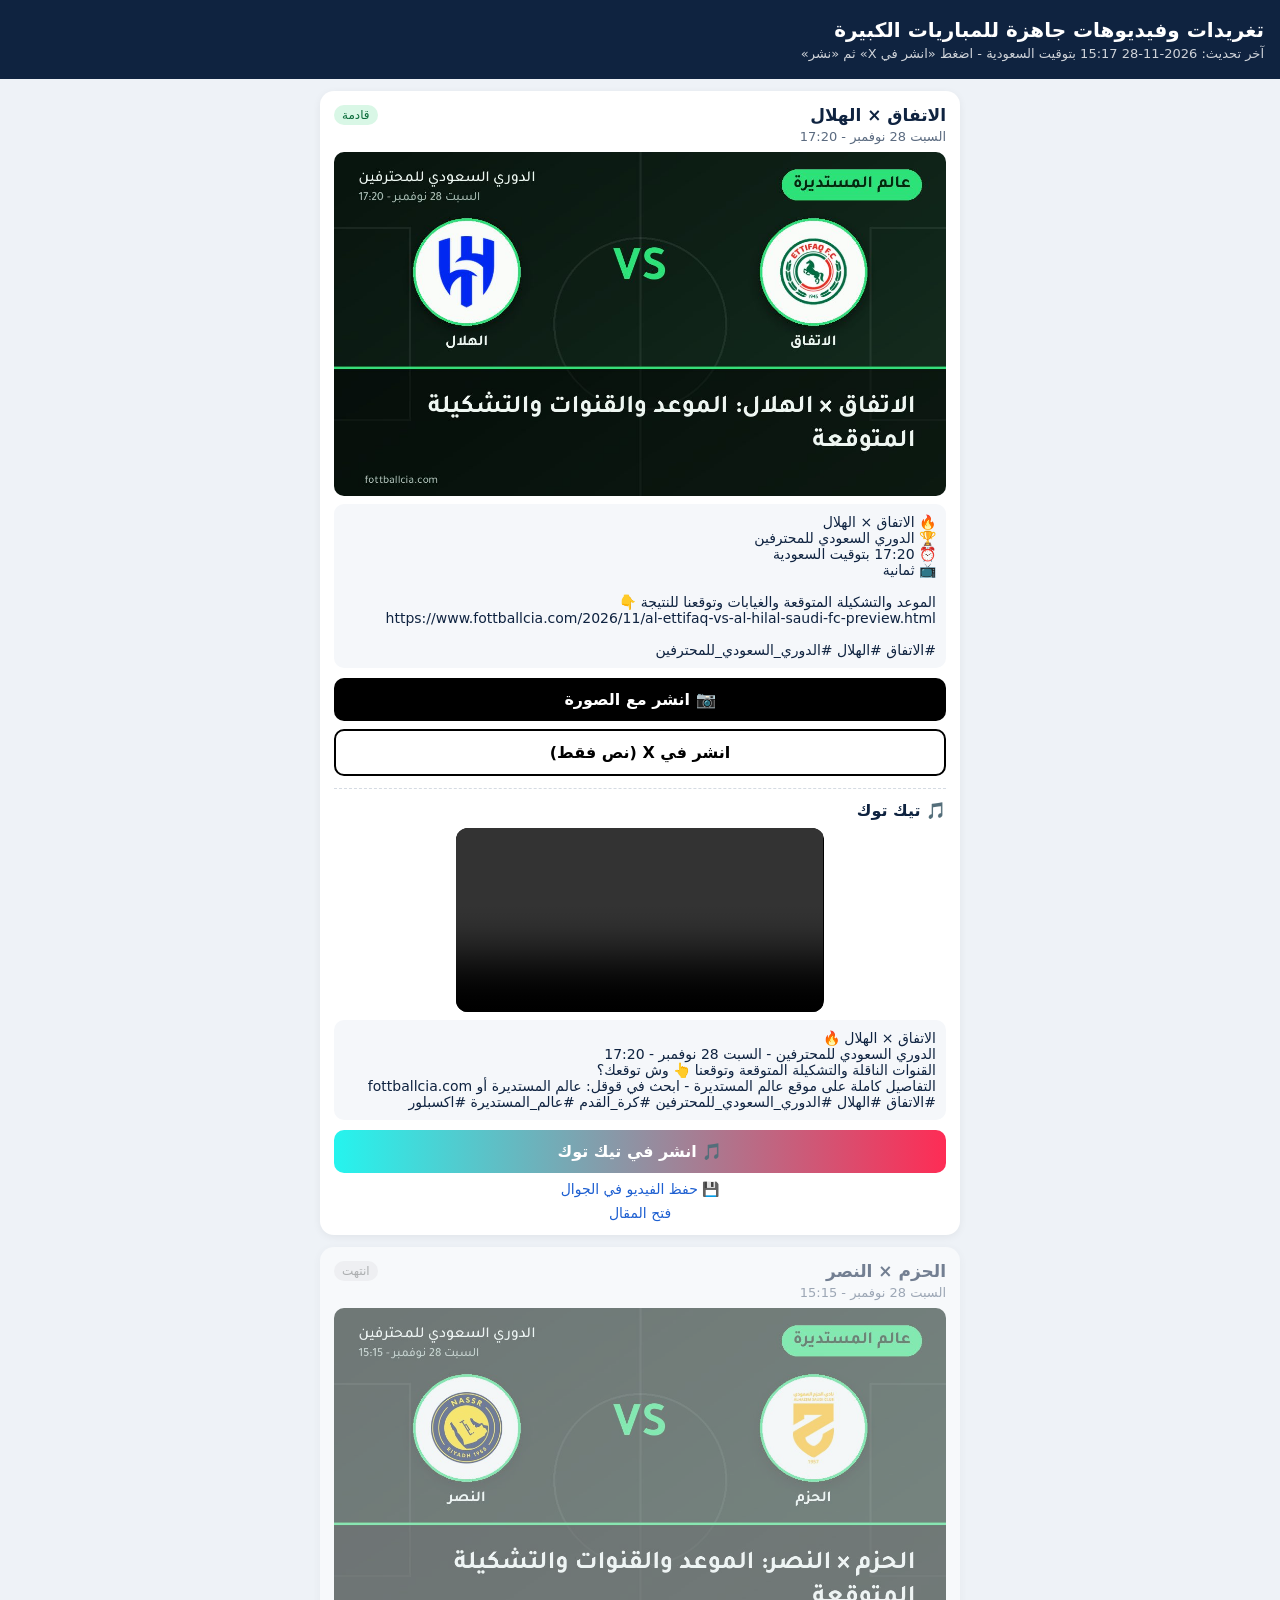
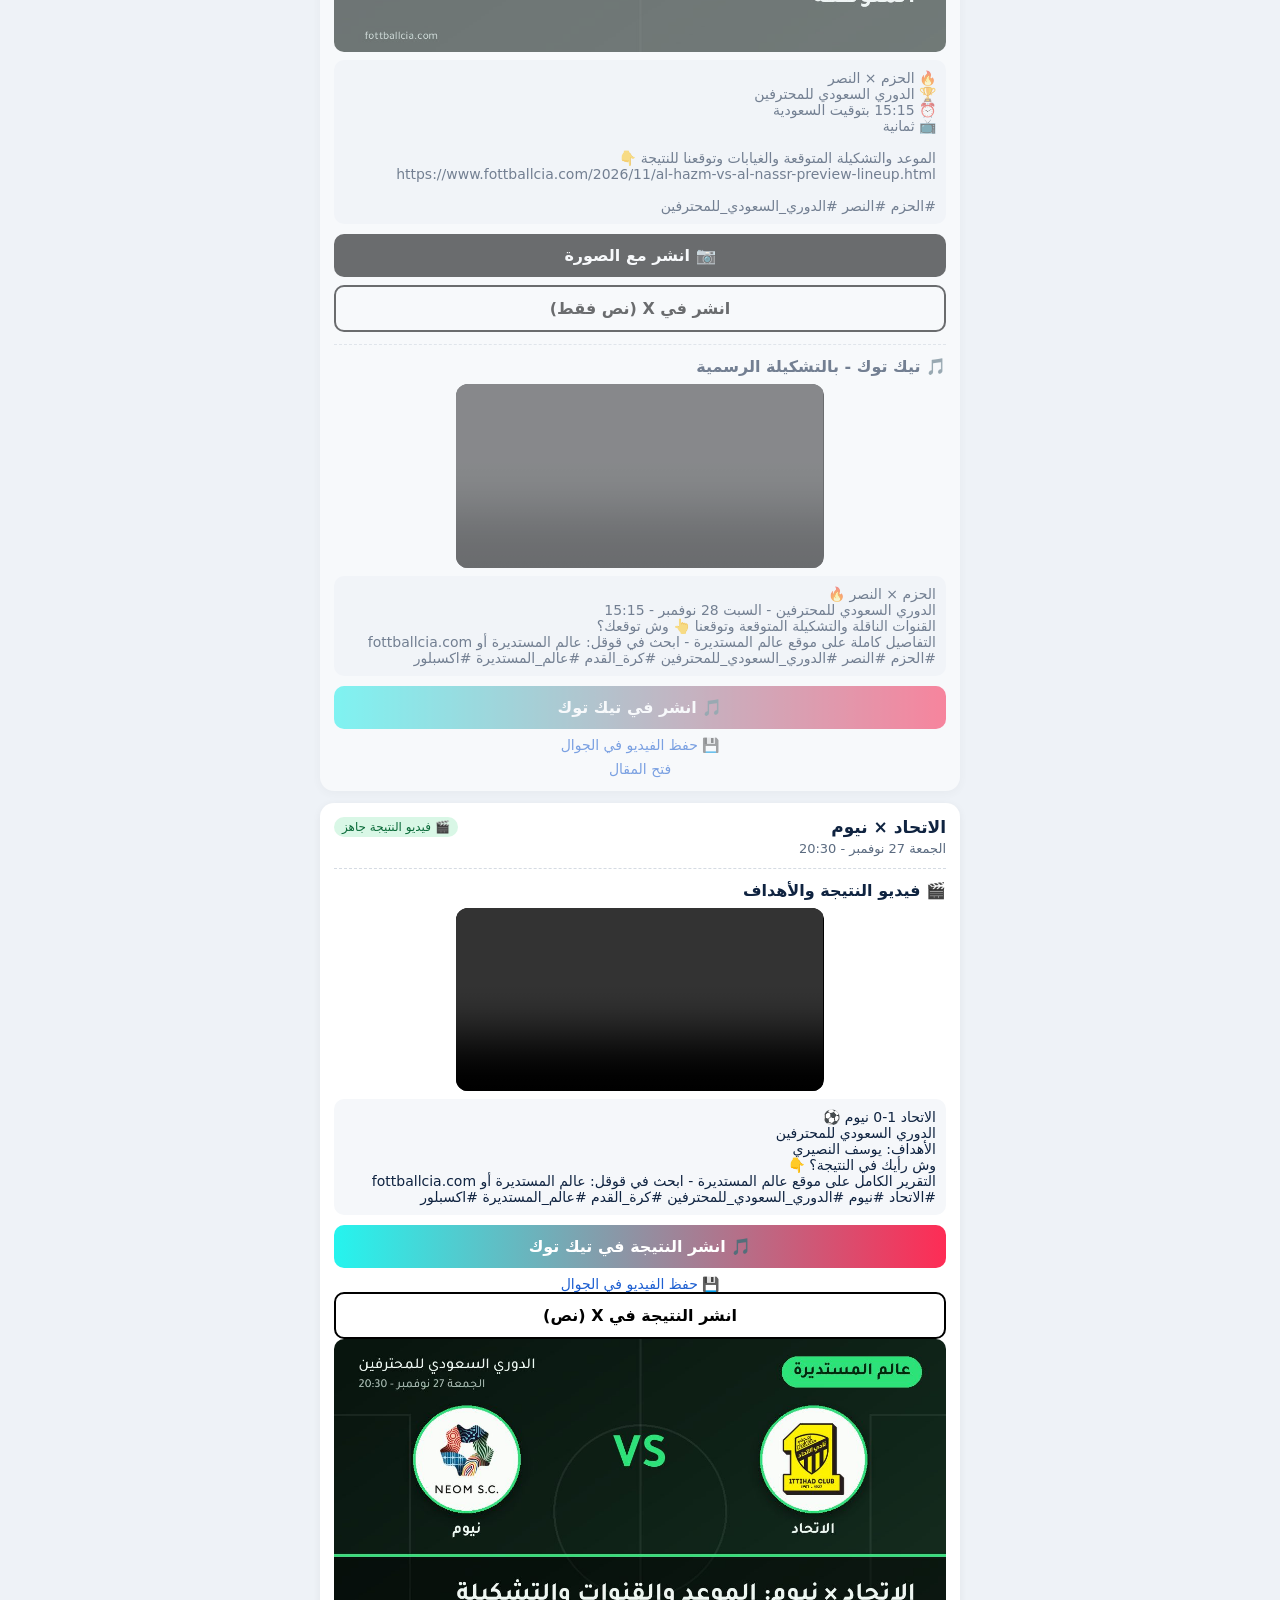
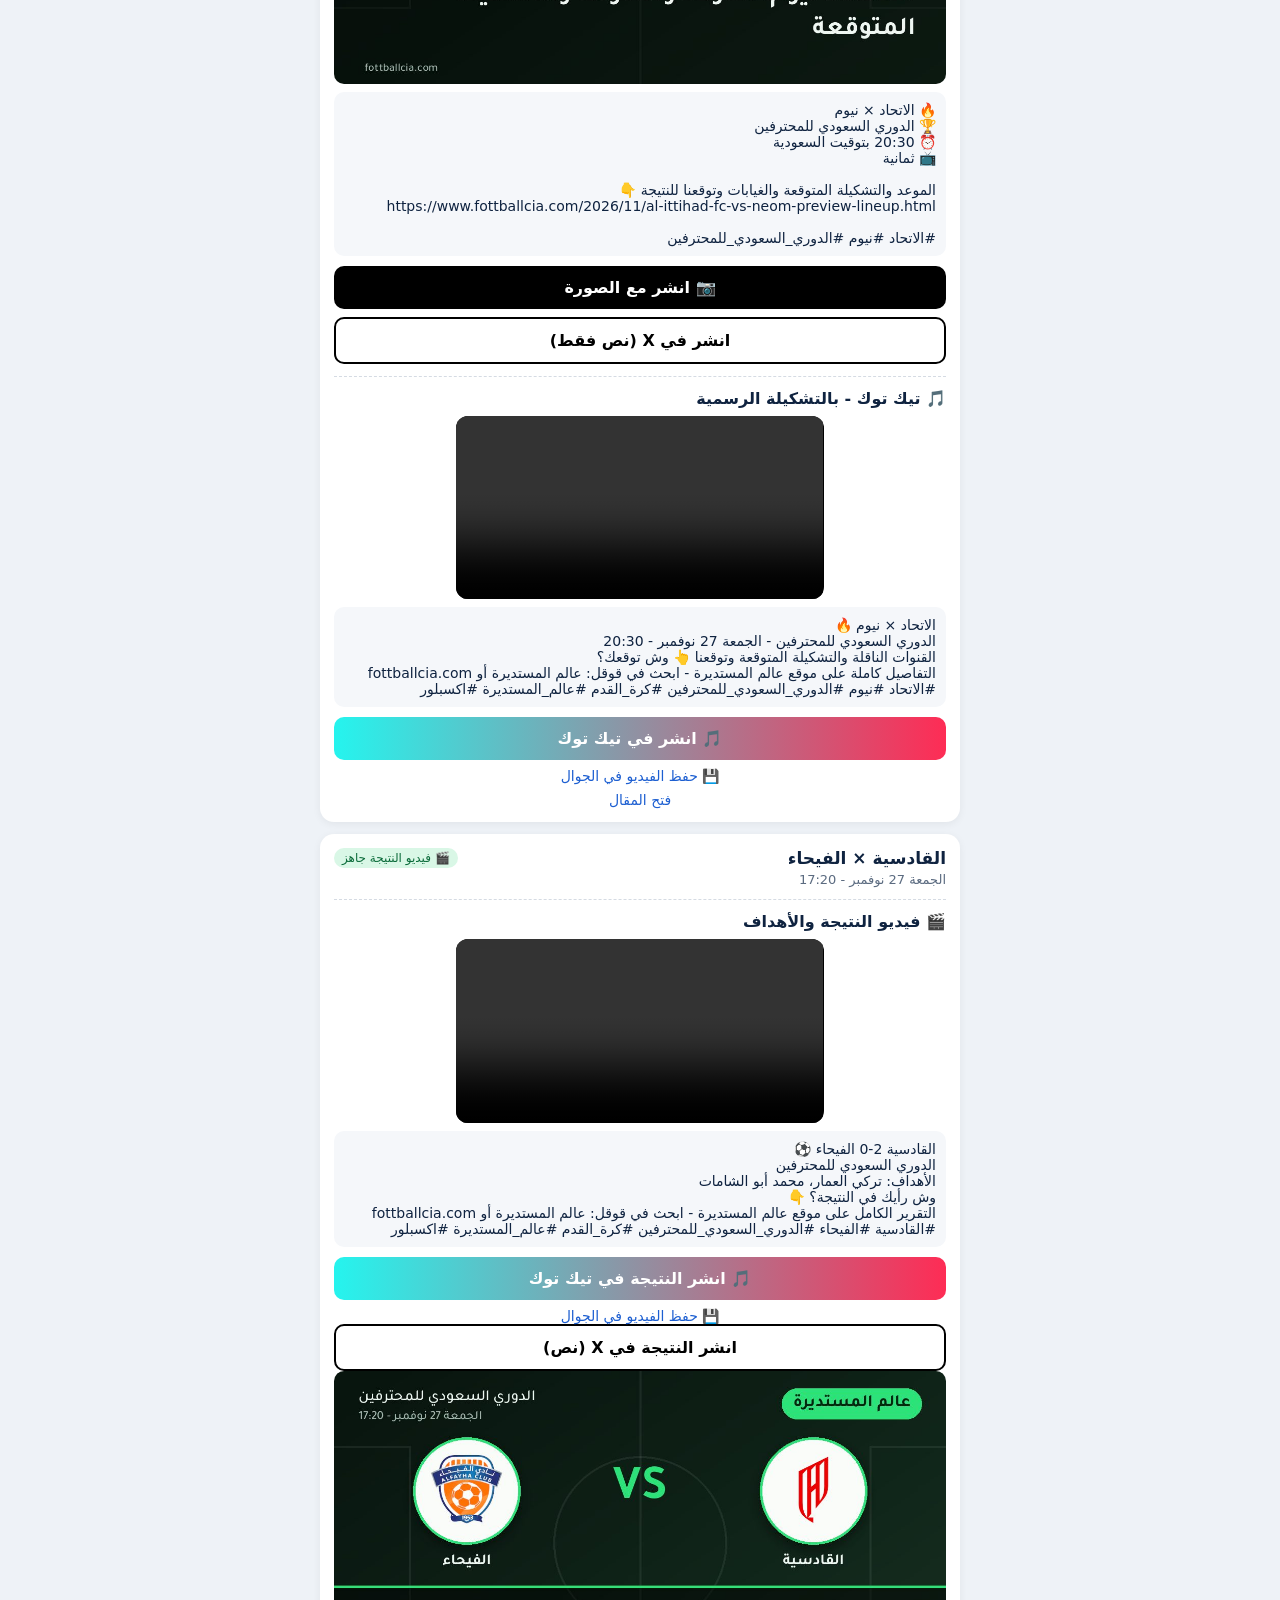
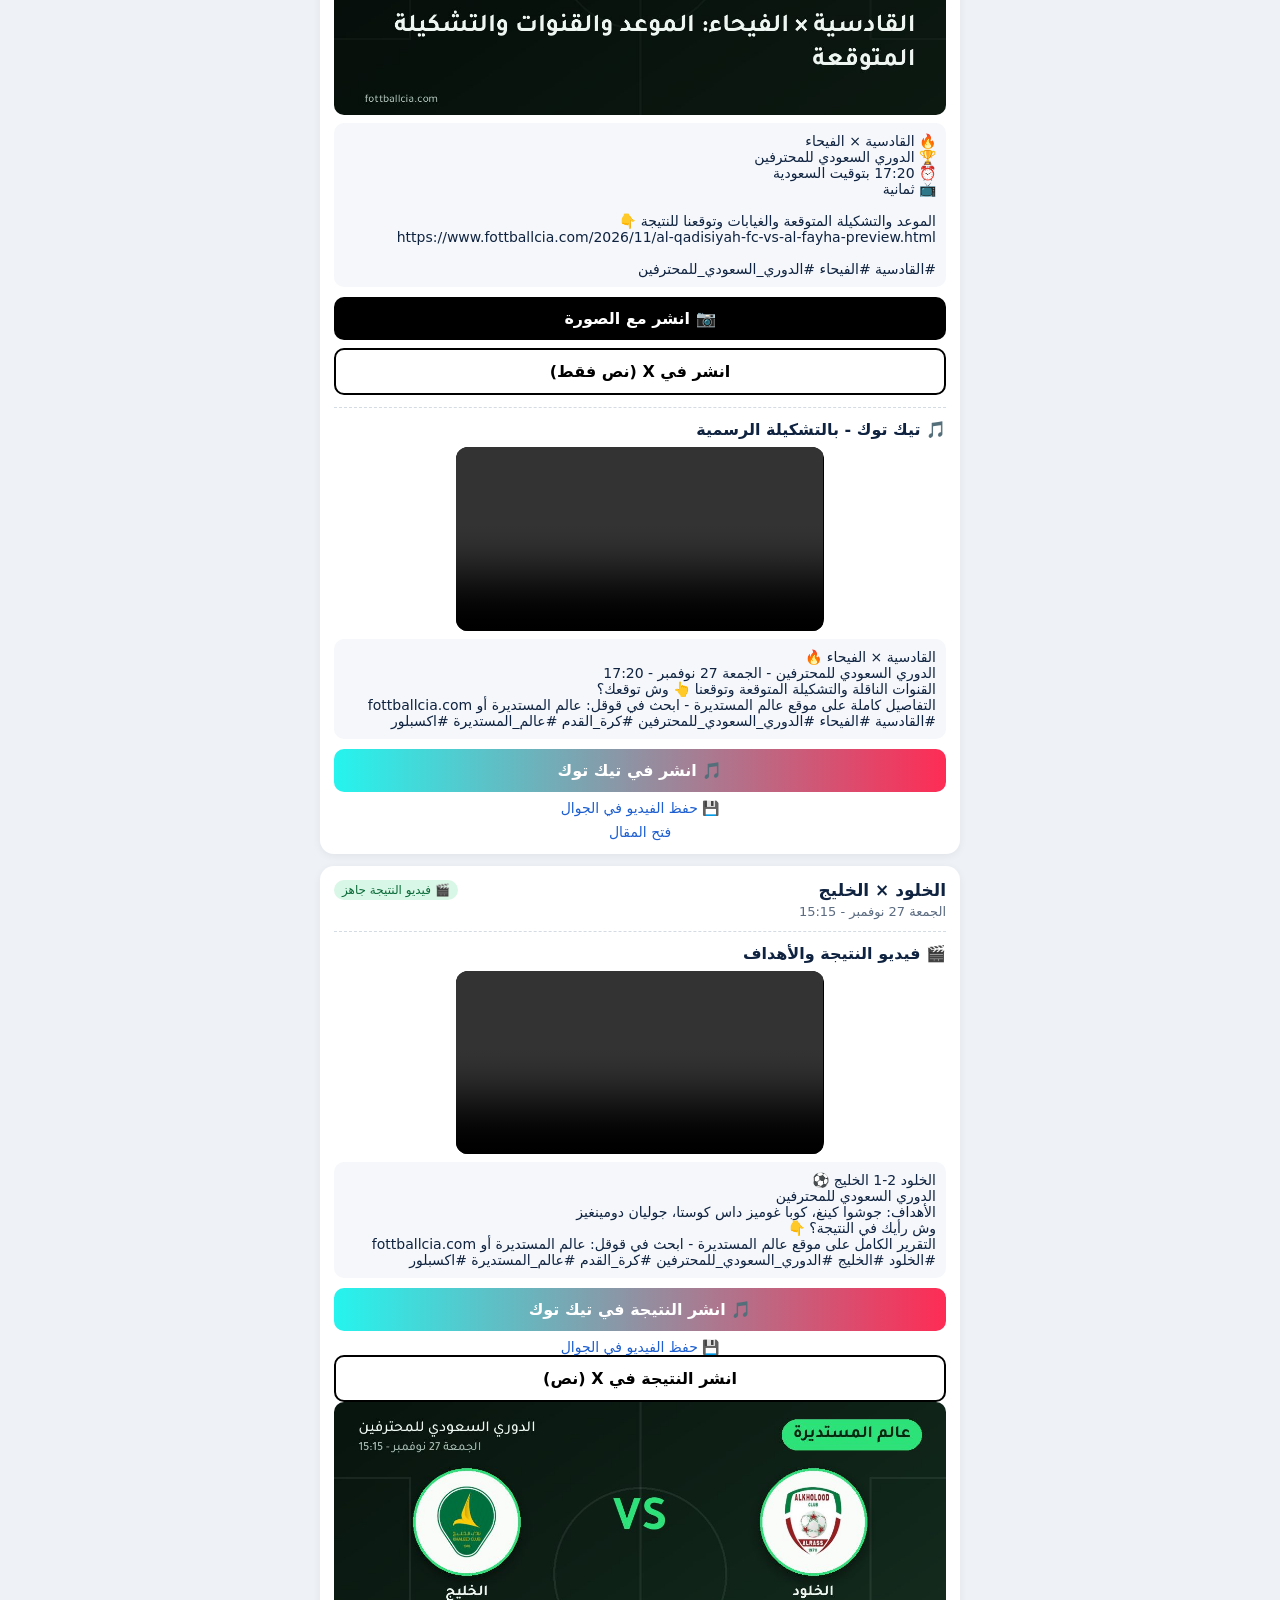
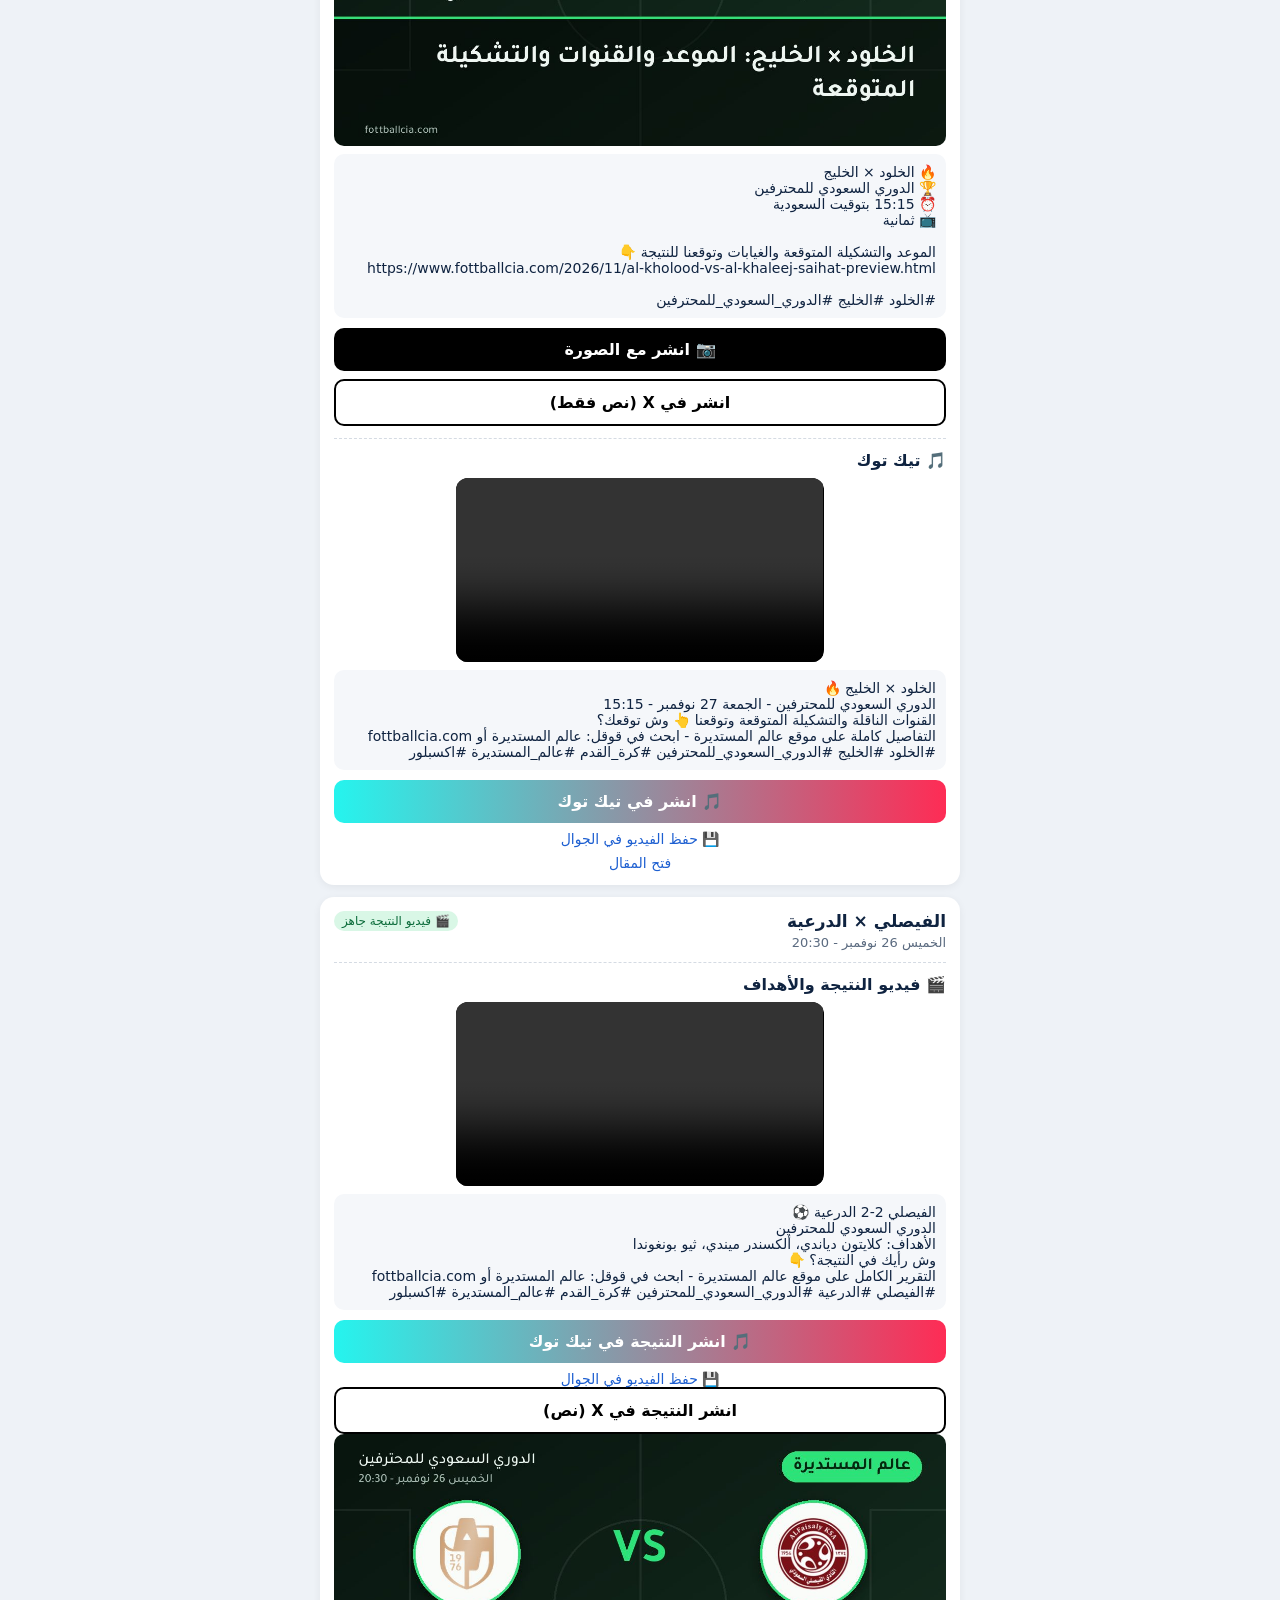
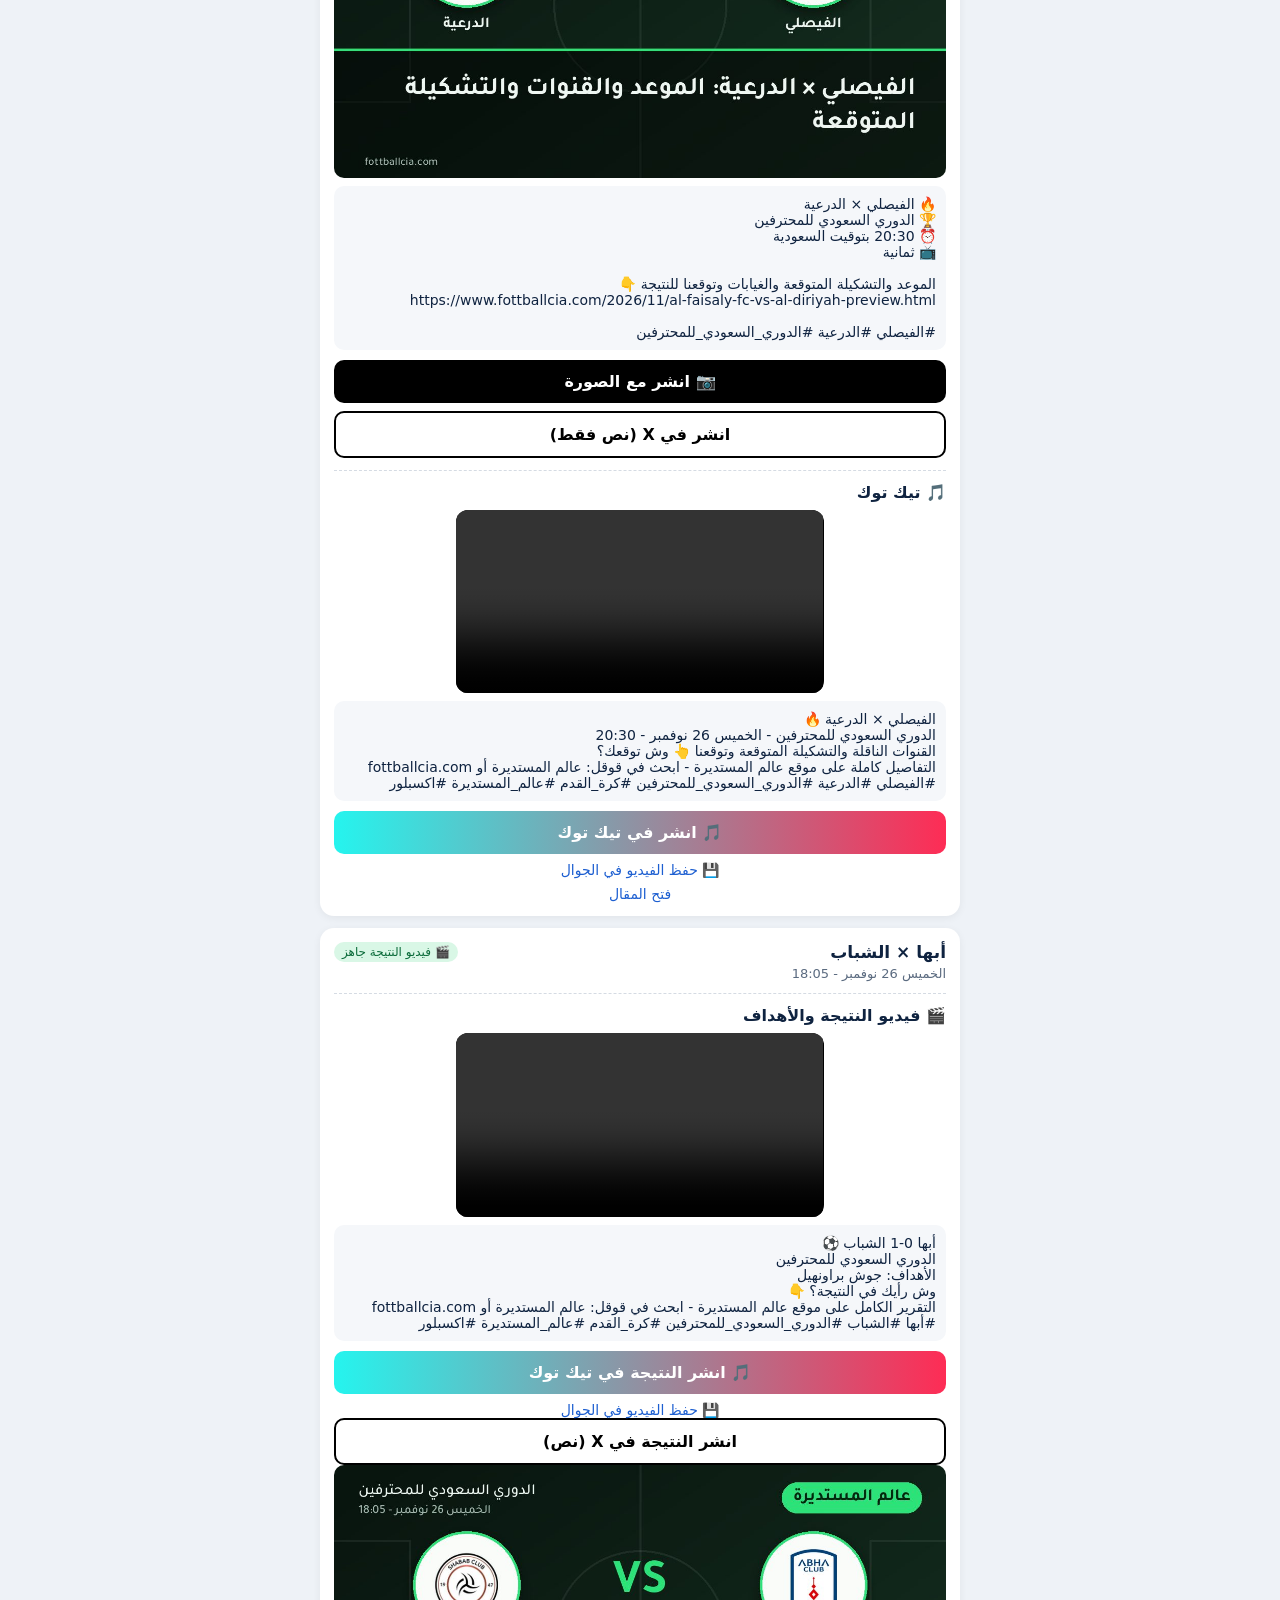
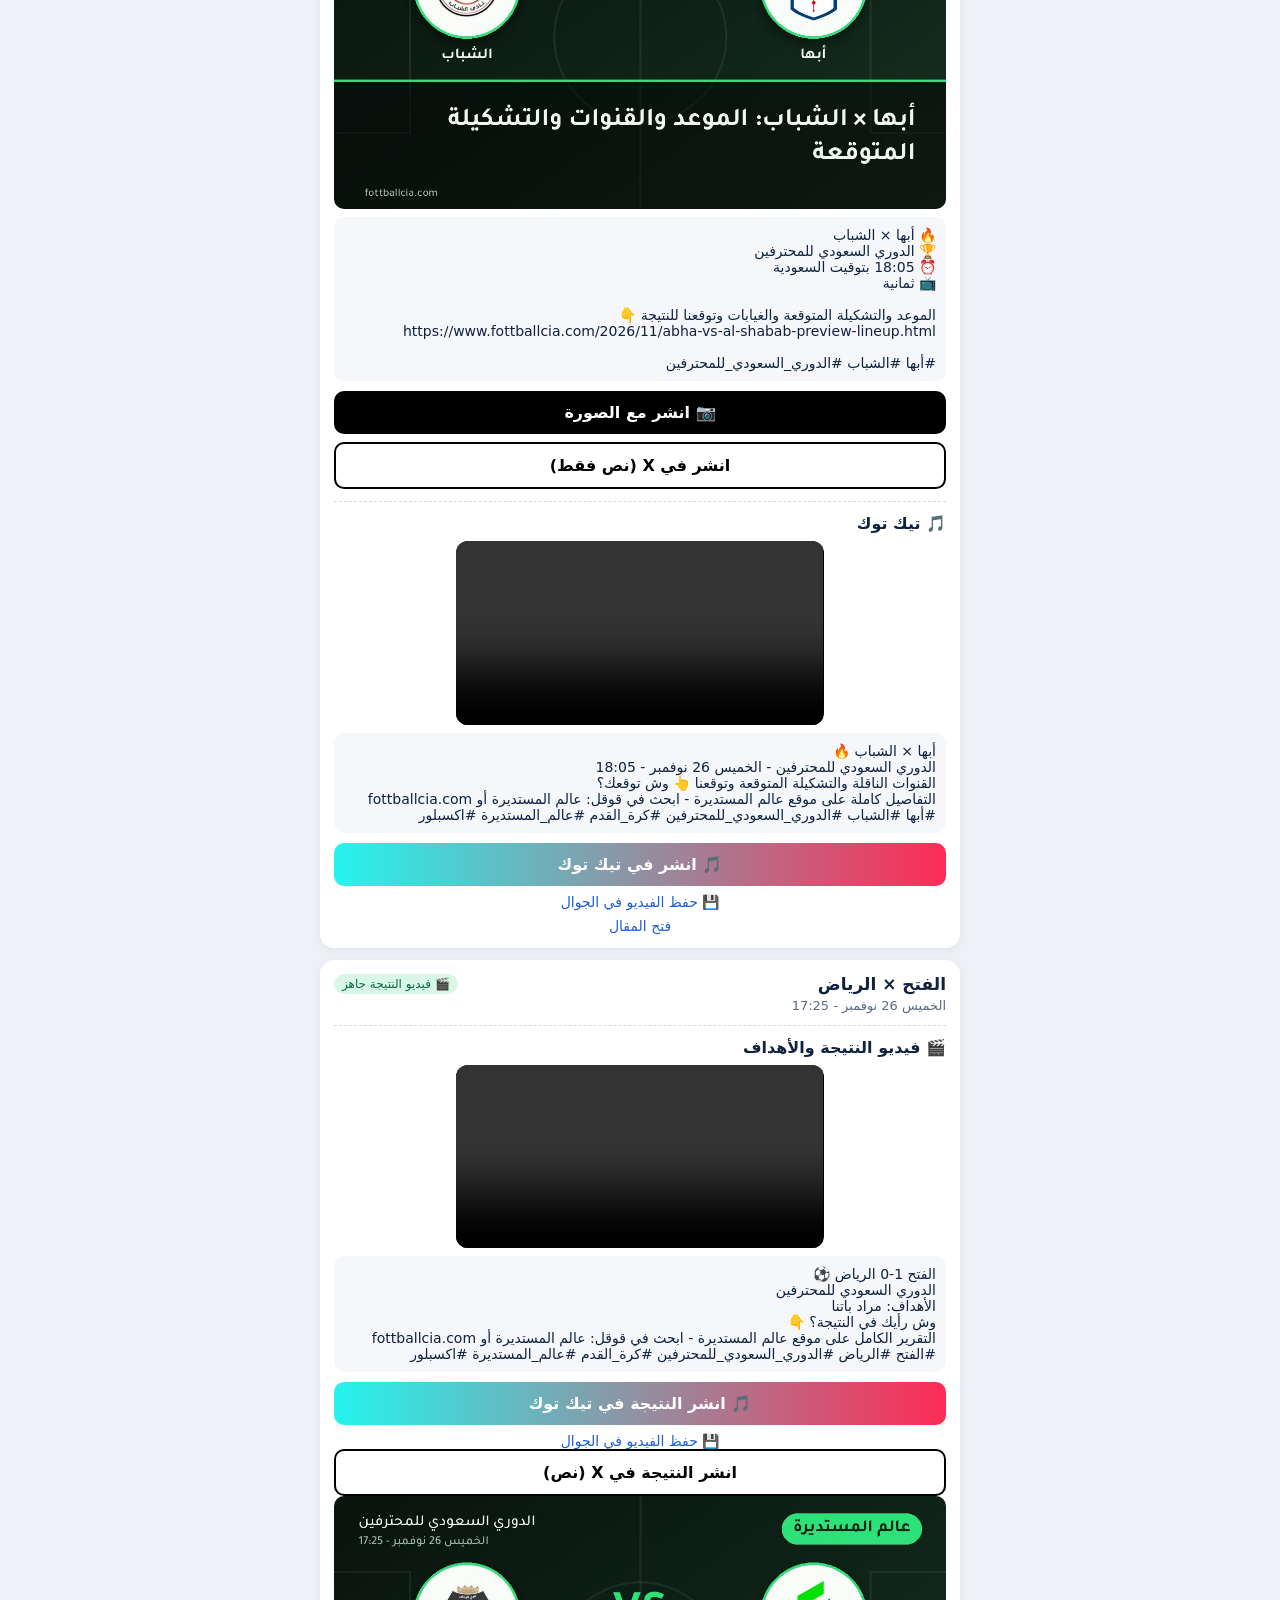
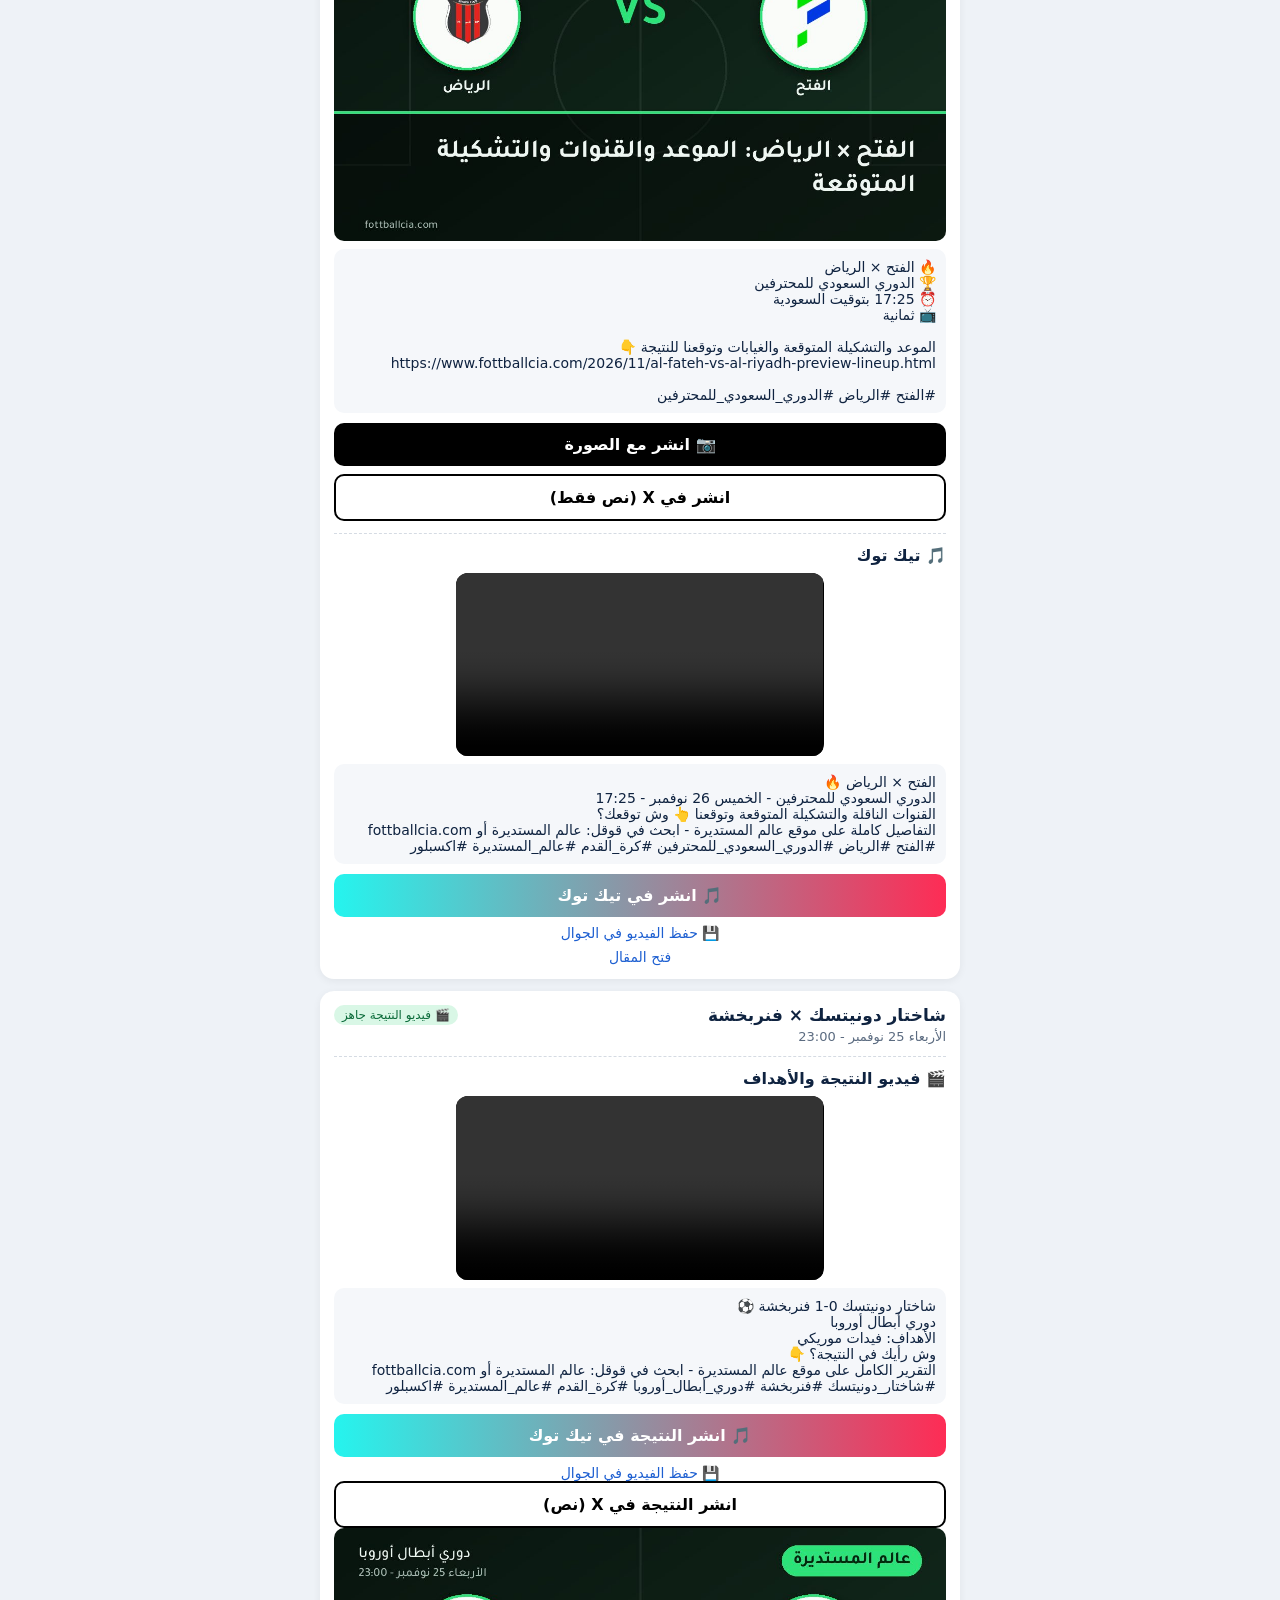
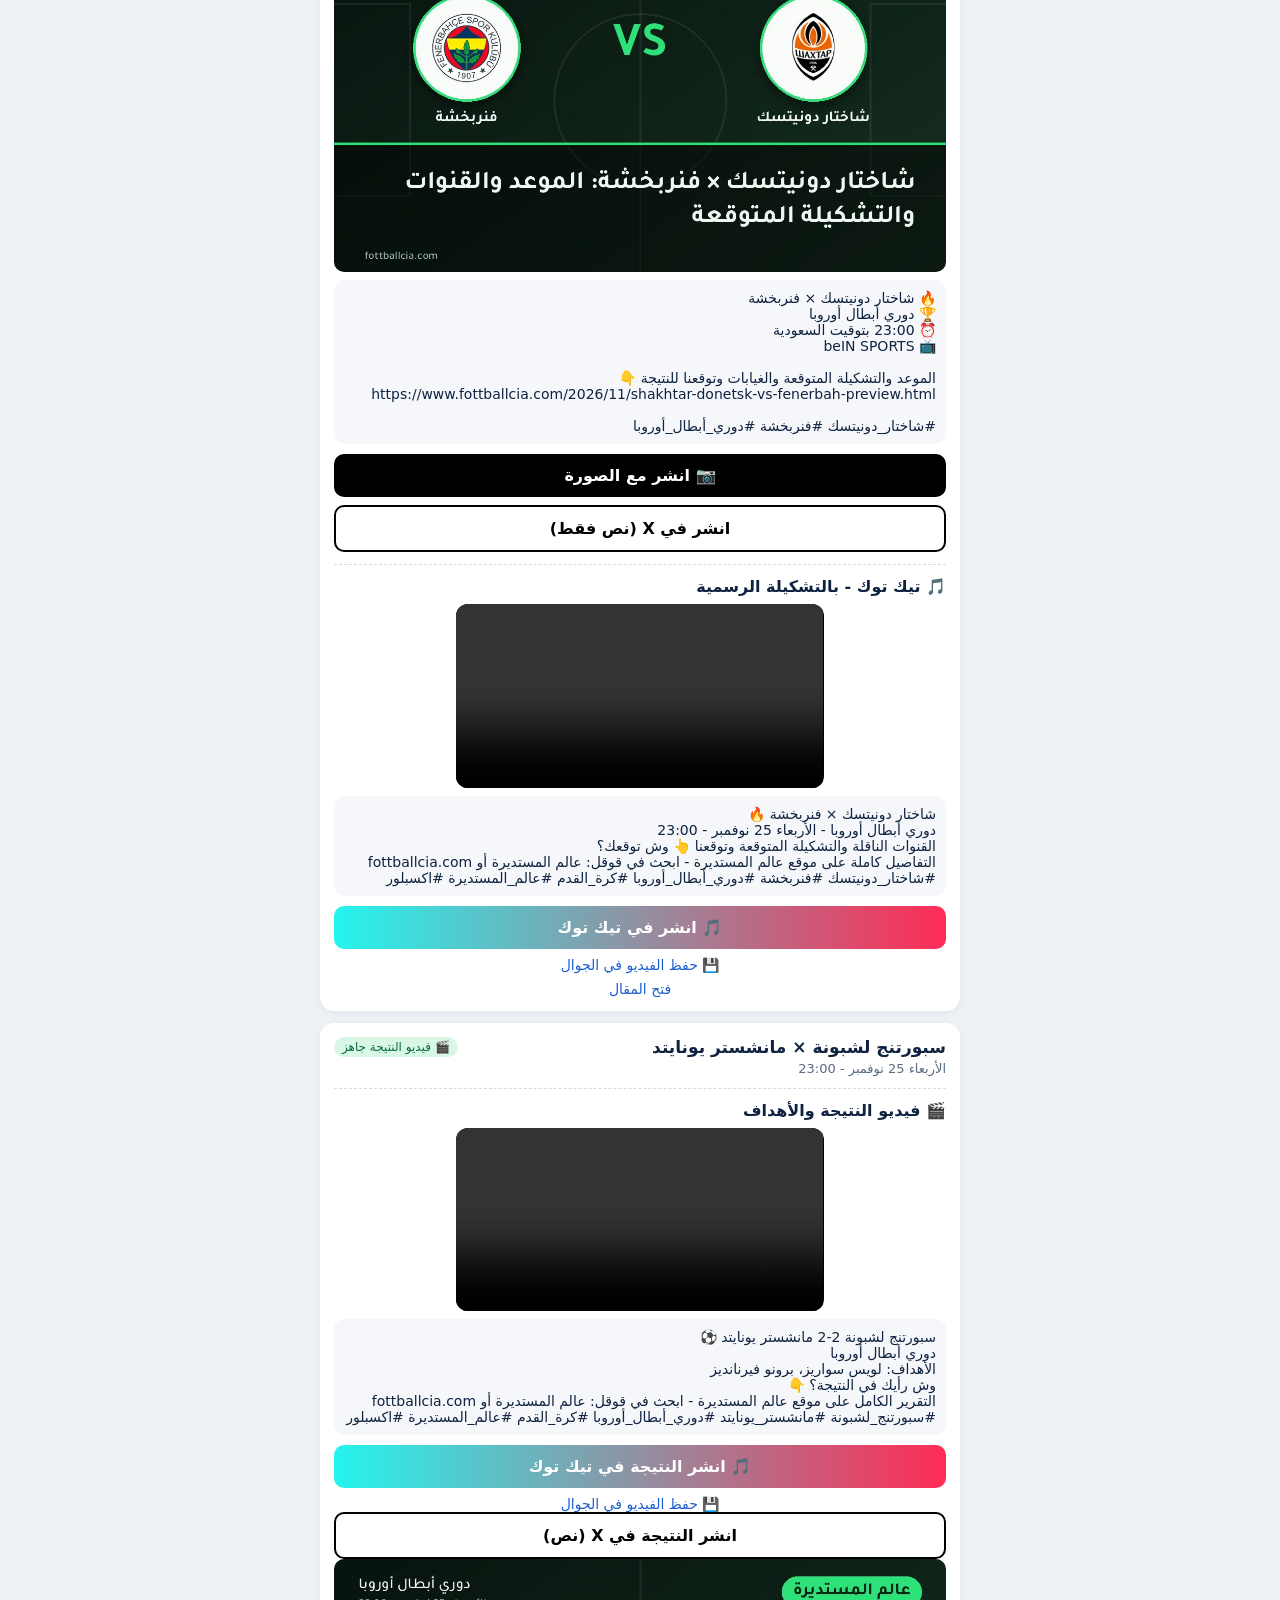
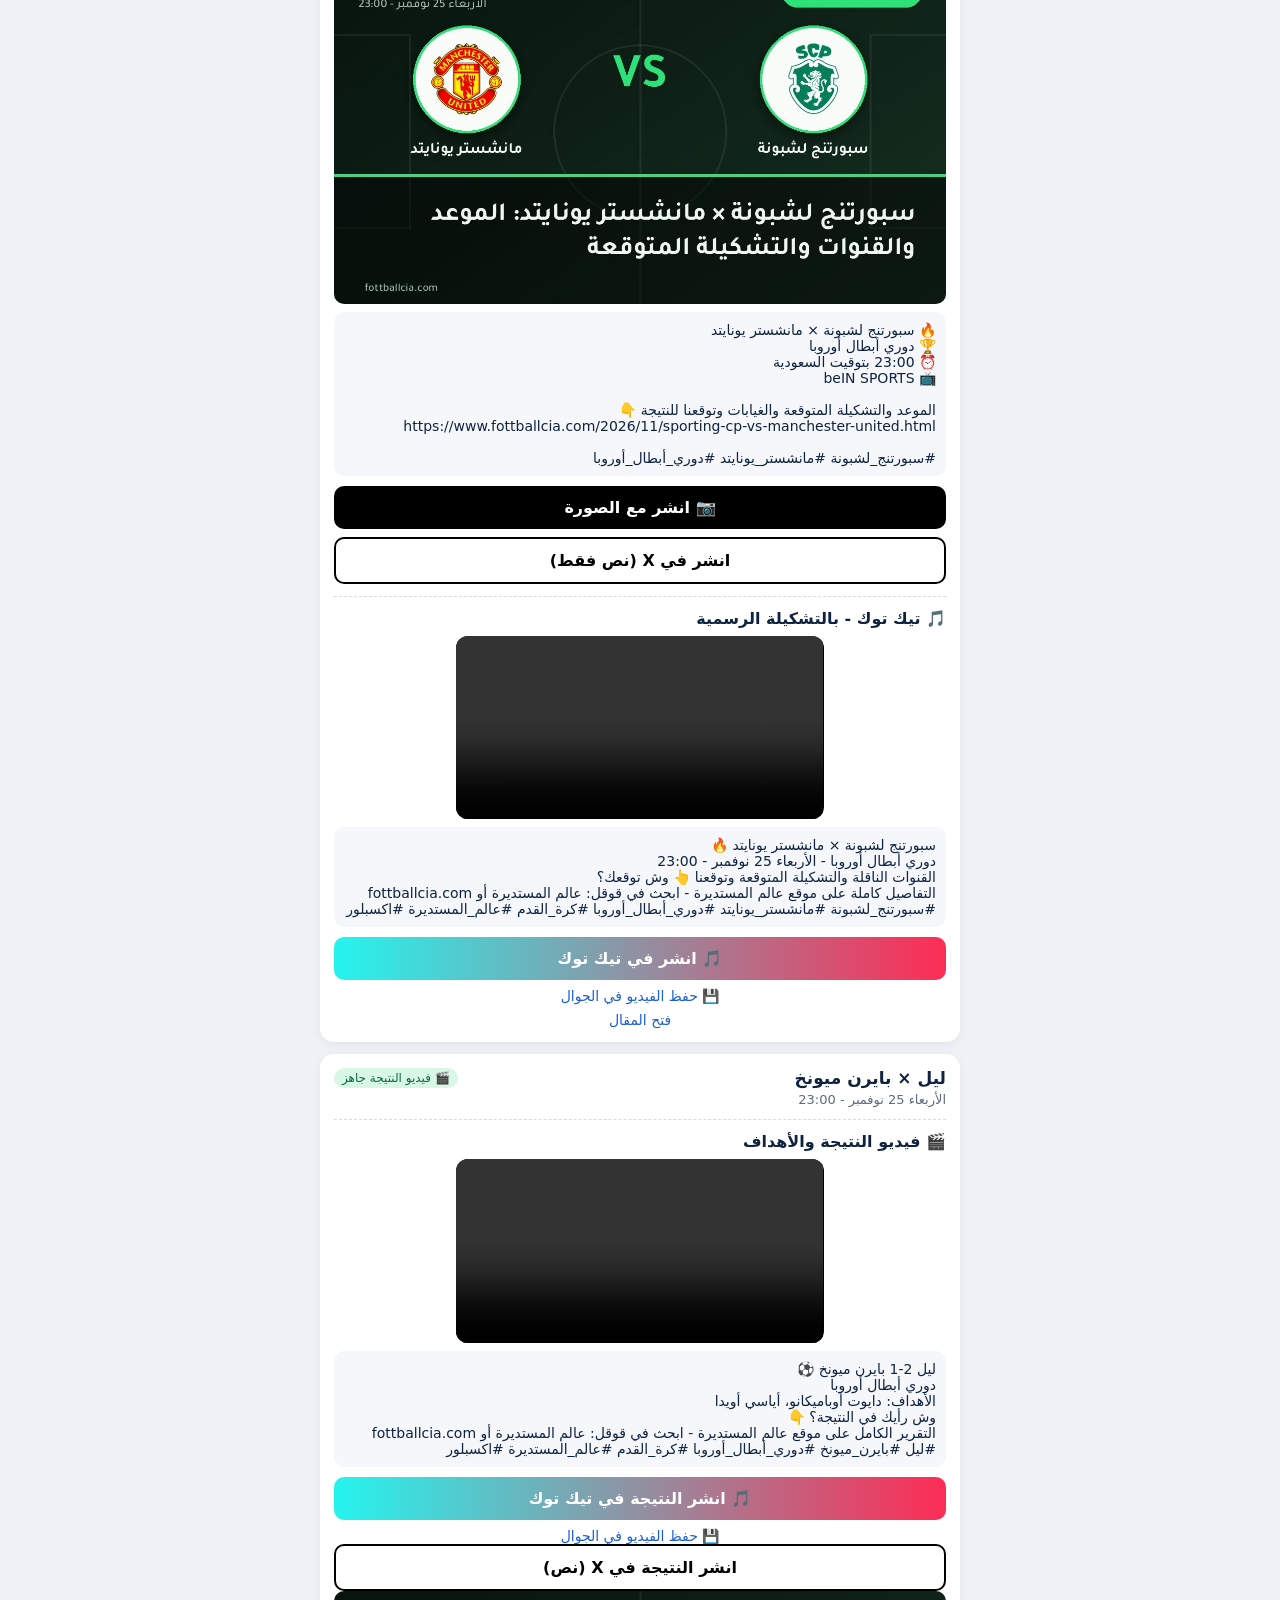
==== commit 4e838204: "previews state + images" ====
--- a/tweets.html
+++ b/tweets.html
@@ -1,4 +1,4 @@
-<!doctype html><html lang='ar' dir='rtl'><head><meta charset='utf-8'><meta name='viewport' content='width=device-width,initial-scale=1'><meta name='robots' content='noindex,nofollow'><title>تغريدات جاهزة - عالم المستديرة</title><style>body{margin:0;background:#eef2f7;font-family:system-ui,-apple-system,Segoe UI,Tahoma,sans-serif;color:#0f2340}header{background:#0f2340;color:#fff;padding:18px 16px;font-size:20px;font-weight:800}header small{display:block;font-weight:400;opacity:.8;font-size:13px;margin-top:4px}.w{max-width:640px;margin:0 auto;padding:12px}.c{background:#fff;border-radius:14px;padding:14px;margin:0 0 12px;box-shadow:0 2px 8px rgba(0,0,0,.06)}.past{opacity:.55}.h{display:flex;justify-content:space-between;align-items:center;font-size:17px}.t{color:#5b6b80;font-size:13px;margin:4px 0 8px}pre{white-space:pre-wrap;font-family:inherit;background:#f5f7fa;border-radius:10px;padding:10px;font-size:14px;margin:0 0 10px;direction:rtl}.btn{display:block;text-align:center;background:#000;color:#fff;text-decoration:none;font-weight:800;padding:12px;border-radius:10px;font-size:16px}.c img{width:100%;border-radius:10px;margin:0 0 8px;display:block}button.btn{width:100%;border:0;cursor:pointer;margin-bottom:8px;font-family:inherit}.alt{background:#fff;color:#000;border:2px solid #000}#toast{position:fixed;bottom:18px;left:50%;transform:translateX(-50%);background:#0b6b3a;color:#fff;padding:10px 16px;border-radius:20px;display:none;font-size:14px}.tk{border-top:1px dashed #d5dbe3;margin-top:12px;padding-top:12px}.tkh{font-weight:800;margin-bottom:8px}.tk video{width:60%;display:block;margin:0 auto 8px;border-radius:12px;background:#000}.tkb{background:linear-gradient(90deg,#25f4ee,#fe2c55);color:#fff}.lnk{display:block;text-align:center;color:#1d5fd1;margin-top:8px;font-size:14px;text-decoration:none}.new,.old{font-size:12px;padding:3px 8px;border-radius:20px}.new{background:#d9f7e6;color:#0b6b3a}.old{background:#eee;color:#777}</style></head><body><header>تغريدات وفيديوهات جاهزة للمباريات الكبيرة<small>آخر تحديث: 2026-11-28 14:47 بتوقيت السعودية - اضغط «انشر في X» ثم «نشر»</small></header><div class='w'><div class="c"><div class="h"><b>الاتفاق × الهلال</b><span class="new">قادمة</span></div><div class="t">السبت 28 نوفمبر - 17:20</div><img src="https://nawaf737991-coder.github.io/fottballcia/img/2026/11/al-ettifaq-vs-al-hilal-saudi-fc-preview-lineup-prediction-160e7b.jpg" alt="" loading="lazy"><pre>🔥 الاتفاق × الهلال
+<!doctype html><html lang='ar' dir='rtl'><head><meta charset='utf-8'><meta name='viewport' content='width=device-width,initial-scale=1'><meta name='robots' content='noindex,nofollow'><title>تغريدات جاهزة - عالم المستديرة</title><style>body{margin:0;background:#eef2f7;font-family:system-ui,-apple-system,Segoe UI,Tahoma,sans-serif;color:#0f2340}header{background:#0f2340;color:#fff;padding:18px 16px;font-size:20px;font-weight:800}header small{display:block;font-weight:400;opacity:.8;font-size:13px;margin-top:4px}.w{max-width:640px;margin:0 auto;padding:12px}.c{background:#fff;border-radius:14px;padding:14px;margin:0 0 12px;box-shadow:0 2px 8px rgba(0,0,0,.06)}.past{opacity:.55}.h{display:flex;justify-content:space-between;align-items:center;font-size:17px}.t{color:#5b6b80;font-size:13px;margin:4px 0 8px}pre{white-space:pre-wrap;font-family:inherit;background:#f5f7fa;border-radius:10px;padding:10px;font-size:14px;margin:0 0 10px;direction:rtl}.btn{display:block;text-align:center;background:#000;color:#fff;text-decoration:none;font-weight:800;padding:12px;border-radius:10px;font-size:16px}.c img{width:100%;border-radius:10px;margin:0 0 8px;display:block}button.btn{width:100%;border:0;cursor:pointer;margin-bottom:8px;font-family:inherit}.alt{background:#fff;color:#000;border:2px solid #000}#toast{position:fixed;bottom:18px;left:50%;transform:translateX(-50%);background:#0b6b3a;color:#fff;padding:10px 16px;border-radius:20px;display:none;font-size:14px}.tk{border-top:1px dashed #d5dbe3;margin-top:12px;padding-top:12px}.tkh{font-weight:800;margin-bottom:8px}.tk video{width:60%;display:block;margin:0 auto 8px;border-radius:12px;background:#000}.tkb{background:linear-gradient(90deg,#25f4ee,#fe2c55);color:#fff}.lnk{display:block;text-align:center;color:#1d5fd1;margin-top:8px;font-size:14px;text-decoration:none}.new,.old{font-size:12px;padding:3px 8px;border-radius:20px}.new{background:#d9f7e6;color:#0b6b3a}.old{background:#eee;color:#777}</style></head><body><header>تغريدات وفيديوهات جاهزة للمباريات الكبيرة<small>آخر تحديث: 2026-11-28 15:17 بتوقيت السعودية - اضغط «انشر في X» ثم «نشر»</small></header><div class='w'><div class="c"><div class="h"><b>الاتفاق × الهلال</b><span class="new">قادمة</span></div><div class="t">السبت 28 نوفمبر - 17:20</div><img src="https://nawaf737991-coder.github.io/fottballcia/img/2026/11/al-ettifaq-vs-al-hilal-saudi-fc-preview-lineup-prediction-160e7b.jpg" alt="" loading="lazy"><pre>🔥 الاتفاق × الهلال
 🏆 الدوري السعودي للمحترفين
 ⏰ 17:20 بتوقيت السعودية
 📺 ثمانية
@@ -22,7 +22,7 @@
 الدوري السعودي للمحترفين - السبت 28 نوفمبر - 17:20
 القنوات الناقلة والتشكيلة المتوقعة وتوقعنا 👆 وش توقعك؟
 التفاصيل كاملة على موقع عالم المستديرة - ابحث في قوقل: عالم المستديرة أو fottballcia.com
-#الاتفاق #الهلال #الدوري_السعودي_للمحترفين #كرة_القدم #عالم_المستديرة #اكسبلور">🎵 انشر في تيك توك</button><a class="lnk" href="https://nawaf737991-coder.github.io/fottballcia/img/2026/11/al-ettifaq-vs-al-hilal-saudi-fc-preview-lineup-prediction-6df353-tiktok.mp4" download>💾 حفظ الفيديو في الجوال</a></div><a class="lnk" href="https://www.fottballcia.com/2026/11/al-ettifaq-vs-al-hilal-saudi-fc-preview.html" target="_blank" rel="noopener">فتح المقال</a></div><div class="c"><div class="h"><b>الحزم × النصر</b><span class="new">قادمة</span></div><div class="t">السبت 28 نوفمبر - 15:15</div><img src="https://nawaf737991-coder.github.io/fottballcia/img/2026/11/al-hazm-vs-al-nassr-preview-lineup-prediction-837676.jpg" alt="" loading="lazy"><pre>🔥 الحزم × النصر
+#الاتفاق #الهلال #الدوري_السعودي_للمحترفين #كرة_القدم #عالم_المستديرة #اكسبلور">🎵 انشر في تيك توك</button><a class="lnk" href="https://nawaf737991-coder.github.io/fottballcia/img/2026/11/al-ettifaq-vs-al-hilal-saudi-fc-preview-lineup-prediction-6df353-tiktok.mp4" download>💾 حفظ الفيديو في الجوال</a></div><a class="lnk" href="https://www.fottballcia.com/2026/11/al-ettifaq-vs-al-hilal-saudi-fc-preview.html" target="_blank" rel="noopener">فتح المقال</a></div><div class="c past"><div class="h"><b>الحزم × النصر</b><span class="old">انتهت</span></div><div class="t">السبت 28 نوفمبر - 15:15</div><img src="https://nawaf737991-coder.github.io/fottballcia/img/2026/11/al-hazm-vs-al-nassr-preview-lineup-prediction-837676.jpg" alt="" loading="lazy"><pre>🔥 الحزم × النصر
 🏆 الدوري السعودي للمحترفين
 ⏰ 15:15 بتوقيت السعودية
 📺 ثمانية
